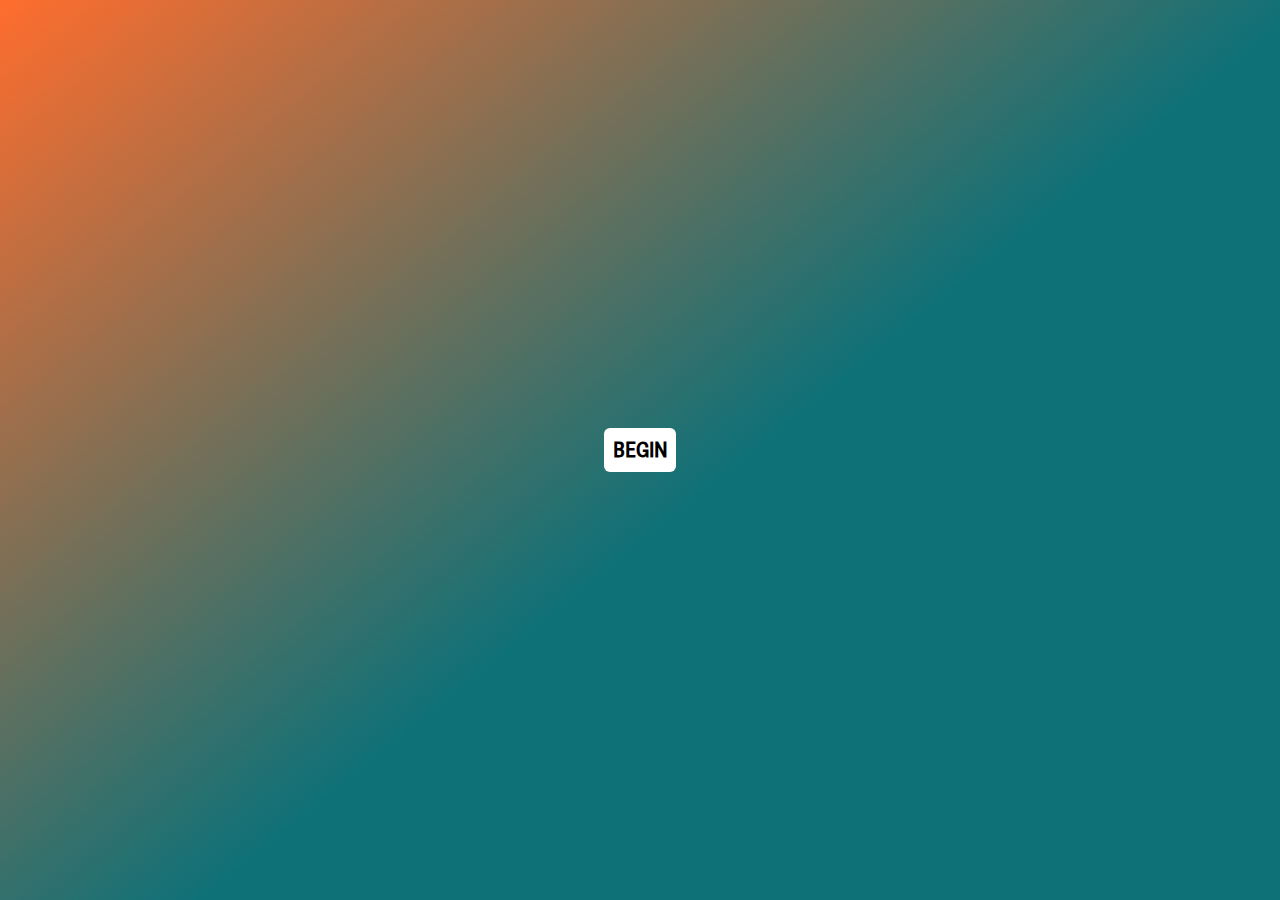
==== computer.html @ d5e4077e "new charisma" ====
<!DOCTYPE html>
<html data-init="no-js">
<head>
<meta charset="UTF-8" />
<title>Pickles - National Archives - Computer</title>
<meta name="viewport" content="width=device-width,initial-scale=1" />
<!--

SugarCube (v2.36.1): A free (gratis and libre) story format.

Copyright © 2013–2021 Thomas Michael Edwards <thomasmedwards@gmail.com>.
All rights reserved.

Redistribution and use in source and binary forms, with or without
modification, are permitted provided that the following conditions are met:

1. Redistributions of source code must retain the above copyright notice, this
   list of conditions and the following disclaimer.
2. Redistributions in binary form must reproduce the above copyright notice,
   this list of conditions and the following disclaimer in the documentation
   and/or other materials provided with the distribution.

THIS SOFTWARE IS PROVIDED BY THE COPYRIGHT HOLDERS AND CONTRIBUTORS "AS IS" AND
ANY EXPRESS OR IMPLIED WARRANTIES, INCLUDING, BUT NOT LIMITED TO, THE IMPLIED
WARRANTIES OF MERCHANTABILITY AND FITNESS FOR A PARTICULAR PURPOSE ARE
DISCLAIMED. IN NO EVENT SHALL THE COPYRIGHT OWNER OR CONTRIBUTORS BE LIABLE FOR
ANY DIRECT, INDIRECT, INCIDENTAL, SPECIAL, EXEMPLARY, OR CONSEQUENTIAL DAMAGES
(INCLUDING, BUT NOT LIMITED TO, PROCUREMENT OF SUBSTITUTE GOODS OR SERVICES;
LOSS OF USE, DATA, OR PROFITS; OR BUSINESS INTERRUPTION) HOWEVER CAUSED AND
ON ANY THEORY OF LIABILITY, WHETHER IN CONTRACT, STRICT LIABILITY, OR TORT
(INCLUDING NEGLIGENCE OR OTHERWISE) ARISING IN ANY WAY OUT OF THE USE OF THIS
SOFTWARE, EVEN IF ADVISED OF THE POSSIBILITY OF SUCH DAMAGE.

-->
<script id="script-libraries" type="text/javascript">
if(document.head&&document.addEventListener&&document.querySelector&&Object.create&&Object.freeze&&JSON){document.documentElement.setAttribute("data-init", "loading");
/*! @source http://purl.eligrey.com/github/classList.js/blob/1.2.20171210/classList.js */
"document"in self&&("classList"in document.createElement("_")&&(!document.createElementNS||"classList"in document.createElementNS("http://www.w3.org/2000/svg","g"))||!function(t){"use strict";if("Element"in t){var e="classList",n="prototype",i=t.Element[n],s=Object,r=String[n].trim||function(){return this.replace(/^\s+|\s+$/g,"")},o=Array[n].indexOf||function(t){for(var e=0,n=this.length;n>e;e++)if(e in this&&this[e]===t)return e;return-1},c=function(t,e){this.name=t,this.code=DOMException[t],this.message=e},a=function(t,e){if(""===e)throw new c("SYNTAX_ERR","The token must not be empty.");if(/\s/.test(e))throw new c("INVALID_CHARACTER_ERR","The token must not contain space characters.");return o.call(t,e)},l=function(t){for(var e=r.call(t.getAttribute("class")||""),n=e?e.split(/\s+/):[],i=0,s=n.length;s>i;i++)this.push(n[i]);this._updateClassName=function(){t.setAttribute("class",this.toString())}},u=l[n]=[],h=function(){return new l(this)};if(c[n]=Error[n],u.item=function(t){return this[t]||null},u.contains=function(t){return~a(this,t+"")},u.add=function(){var t,e=arguments,n=0,i=e.length,s=!1;do t=e[n]+"",~a(this,t)||(this.push(t),s=!0);while(++n<i);s&&this._updateClassName()},u.remove=function(){var t,e,n=arguments,i=0,s=n.length,r=!1;do for(t=n[i]+"",e=a(this,t);~e;)this.splice(e,1),r=!0,e=a(this,t);while(++i<s);r&&this._updateClassName()},u.toggle=function(t,e){var n=this.contains(t),i=n?e!==!0&&"remove":e!==!1&&"add";return i&&this[i](t),e===!0||e===!1?e:!n},u.replace=function(t,e){var n=a(t+"");~n&&(this.splice(n,1,e),this._updateClassName())},u.toString=function(){return this.join(" ")},s.defineProperty){var f={get:h,enumerable:!0,configurable:!0};try{s.defineProperty(i,e,f)}catch(p){void 0!==p.number&&-2146823252!==p.number||(f.enumerable=!1,s.defineProperty(i,e,f))}}else s[n].__defineGetter__&&i.__defineGetter__(e,h)}}(self),function(){"use strict";var t=document.createElement("_");if(t.classList.add("c1","c2"),!t.classList.contains("c2")){var e=function(t){var e=DOMTokenList.prototype[t];DOMTokenList.prototype[t]=function(t){var n,i=arguments.length;for(n=0;i>n;n++)t=arguments[n],e.call(this,t)}};e("add"),e("remove")}if(t.classList.toggle("c3",!1),t.classList.contains("c3")){var n=DOMTokenList.prototype.toggle;DOMTokenList.prototype.toggle=function(t,e){return 1 in arguments&&!this.contains(t)==!e?e:n.call(this,t)}}"replace"in document.createElement("_").classList||(DOMTokenList.prototype.replace=function(t,e){var n=this.toString().split(" "),i=n.indexOf(t+"");~i&&(n=n.slice(i),this.remove.apply(this,n),this.add(e),this.add.apply(this,n.slice(1)))}),t=null}());
/*!
 * https://github.com/es-shims/es5-shim
 * @license es5-shim Copyright 2009-2020 by contributors, MIT License
 * see https://github.com/es-shims/es5-shim/blob/v4.5.14/LICENSE
 */
(function(t,r){"use strict";if(typeof define==="function"&&define.amd){define(r)}else if(typeof exports==="object"){module.exports=r()}else{t.returnExports=r()}})(this,function(){var t=Array;var r=t.prototype;var e=Object;var n=e.prototype;var i=Function;var a=i.prototype;var o=String;var f=o.prototype;var u=Number;var l=u.prototype;var s=r.slice;var c=r.splice;var v=r.push;var h=r.unshift;var p=r.concat;var y=r.join;var d=a.call;var g=a.apply;var w=Math.max;var b=Math.min;var T=n.toString;var m=typeof Symbol==="function"&&typeof Symbol.toStringTag==="symbol";var D;var S=Function.prototype.toString,x=/^\s*class /,O=function isES6ClassFn(t){try{var r=S.call(t);var e=r.replace(/\/\/.*\n/g,"");var n=e.replace(/\/\*[.\s\S]*\*\//g,"");var i=n.replace(/\n/gm," ").replace(/ {2}/g," ");return x.test(i)}catch(a){return false}},E=function tryFunctionObject(t){try{if(O(t)){return false}S.call(t);return true}catch(r){return false}},j="[object Function]",I="[object GeneratorFunction]",D=function isCallable(t){if(!t){return false}if(typeof t!=="function"&&typeof t!=="object"){return false}if(m){return E(t)}if(O(t)){return false}var r=T.call(t);return r===j||r===I};var M;var U=RegExp.prototype.exec,$=function tryRegexExec(t){try{U.call(t);return true}catch(r){return false}},F="[object RegExp]";M=function isRegex(t){if(typeof t!=="object"){return false}return m?$(t):T.call(t)===F};var N;var C=String.prototype.valueOf,k=function tryStringObject(t){try{C.call(t);return true}catch(r){return false}},A="[object String]";N=function isString(t){if(typeof t==="string"){return true}if(typeof t!=="object"){return false}return m?k(t):T.call(t)===A};var R=e.defineProperty&&function(){try{var t={};e.defineProperty(t,"x",{enumerable:false,value:t});for(var r in t){return false}return t.x===t}catch(n){return false}}();var P=function(t){var r;if(R){r=function(t,r,n,i){if(!i&&r in t){return}e.defineProperty(t,r,{configurable:true,enumerable:false,writable:true,value:n})}}else{r=function(t,r,e,n){if(!n&&r in t){return}t[r]=e}}return function defineProperties(e,n,i){for(var a in n){if(t.call(n,a)){r(e,a,n[a],i)}}}}(n.hasOwnProperty);var J=function isPrimitive(t){var r=typeof t;return t===null||r!=="object"&&r!=="function"};var Y=u.isNaN||function isActualNaN(t){return t!==t};var z={ToInteger:function ToInteger(t){var r=+t;if(Y(r)){r=0}else if(r!==0&&r!==1/0&&r!==-(1/0)){r=(r>0||-1)*Math.floor(Math.abs(r))}return r},ToPrimitive:function ToPrimitive(t){var r,e,n;if(J(t)){return t}e=t.valueOf;if(D(e)){r=e.call(t);if(J(r)){return r}}n=t.toString;if(D(n)){r=n.call(t);if(J(r)){return r}}throw new TypeError},ToObject:function(t){if(t==null){throw new TypeError("can't convert "+t+" to object")}return e(t)},ToUint32:function ToUint32(t){return t>>>0}};var Z=function Empty(){};P(a,{bind:function bind(t){var r=this;if(!D(r)){throw new TypeError("Function.prototype.bind called on incompatible "+r)}var n=s.call(arguments,1);var a;var o=function(){if(this instanceof a){var i=g.call(r,this,p.call(n,s.call(arguments)));if(e(i)===i){return i}return this}else{return g.call(r,t,p.call(n,s.call(arguments)))}};var f=w(0,r.length-n.length);var u=[];for(var l=0;l<f;l++){v.call(u,"$"+l)}a=i("binder","return function ("+y.call(u,",")+"){ return binder.apply(this, arguments); }")(o);if(r.prototype){Z.prototype=r.prototype;a.prototype=new Z;Z.prototype=null}return a}});var G=d.bind(n.hasOwnProperty);var H=d.bind(n.toString);var W=d.bind(s);var B=g.bind(s);if(typeof document==="object"&&document&&document.documentElement){try{W(document.documentElement.childNodes)}catch(X){var L=W;var q=B;W=function arraySliceIE(t){var r=[];var e=t.length;while(e-- >0){r[e]=t[e]}return q(r,L(arguments,1))};B=function arraySliceApplyIE(t,r){return q(W(t),r)}}}var K=d.bind(f.slice);var Q=d.bind(f.split);var V=d.bind(f.indexOf);var _=d.bind(v);var tt=d.bind(n.propertyIsEnumerable);var rt=d.bind(r.sort);var et=t.isArray||function isArray(t){return H(t)==="[object Array]"};var nt=[].unshift(0)!==1;P(r,{unshift:function(){h.apply(this,arguments);return this.length}},nt);P(t,{isArray:et});var it=e("a");var at=it[0]!=="a"||!(0 in it);var ot=function properlyBoxed(t){var r=true;var e=true;var n=false;if(t){try{t.call("foo",function(t,e,n){if(typeof n!=="object"){r=false}});t.call([1],function(){"use strict";e=typeof this==="string"},"x")}catch(i){n=true}}return!!t&&!n&&r&&e};P(r,{forEach:function forEach(t){var r=z.ToObject(this);var e=at&&N(this)?Q(this,""):r;var n=-1;var i=z.ToUint32(e.length);var a;if(arguments.length>1){a=arguments[1]}if(!D(t)){throw new TypeError("Array.prototype.forEach callback must be a function")}while(++n<i){if(n in e){if(typeof a==="undefined"){t(e[n],n,r)}else{t.call(a,e[n],n,r)}}}}},!ot(r.forEach));P(r,{map:function map(r){var e=z.ToObject(this);var n=at&&N(this)?Q(this,""):e;var i=z.ToUint32(n.length);var a=t(i);var o;if(arguments.length>1){o=arguments[1]}if(!D(r)){throw new TypeError("Array.prototype.map callback must be a function")}for(var f=0;f<i;f++){if(f in n){if(typeof o==="undefined"){a[f]=r(n[f],f,e)}else{a[f]=r.call(o,n[f],f,e)}}}return a}},!ot(r.map));P(r,{filter:function filter(t){var r=z.ToObject(this);var e=at&&N(this)?Q(this,""):r;var n=z.ToUint32(e.length);var i=[];var a;var o;if(arguments.length>1){o=arguments[1]}if(!D(t)){throw new TypeError("Array.prototype.filter callback must be a function")}for(var f=0;f<n;f++){if(f in e){a=e[f];if(typeof o==="undefined"?t(a,f,r):t.call(o,a,f,r)){_(i,a)}}}return i}},!ot(r.filter));P(r,{every:function every(t){var r=z.ToObject(this);var e=at&&N(this)?Q(this,""):r;var n=z.ToUint32(e.length);var i;if(arguments.length>1){i=arguments[1]}if(!D(t)){throw new TypeError("Array.prototype.every callback must be a function")}for(var a=0;a<n;a++){if(a in e&&!(typeof i==="undefined"?t(e[a],a,r):t.call(i,e[a],a,r))){return false}}return true}},!ot(r.every));P(r,{some:function some(t){var r=z.ToObject(this);var e=at&&N(this)?Q(this,""):r;var n=z.ToUint32(e.length);var i;if(arguments.length>1){i=arguments[1]}if(!D(t)){throw new TypeError("Array.prototype.some callback must be a function")}for(var a=0;a<n;a++){if(a in e&&(typeof i==="undefined"?t(e[a],a,r):t.call(i,e[a],a,r))){return true}}return false}},!ot(r.some));var ft=false;if(r.reduce){ft=typeof r.reduce.call("es5",function(t,r,e,n){return n})==="object"}P(r,{reduce:function reduce(t){var r=z.ToObject(this);var e=at&&N(this)?Q(this,""):r;var n=z.ToUint32(e.length);if(!D(t)){throw new TypeError("Array.prototype.reduce callback must be a function")}if(n===0&&arguments.length===1){throw new TypeError("reduce of empty array with no initial value")}var i=0;var a;if(arguments.length>=2){a=arguments[1]}else{do{if(i in e){a=e[i++];break}if(++i>=n){throw new TypeError("reduce of empty array with no initial value")}}while(true)}for(;i<n;i++){if(i in e){a=t(a,e[i],i,r)}}return a}},!ft);var ut=false;if(r.reduceRight){ut=typeof r.reduceRight.call("es5",function(t,r,e,n){return n})==="object"}P(r,{reduceRight:function reduceRight(t){var r=z.ToObject(this);var e=at&&N(this)?Q(this,""):r;var n=z.ToUint32(e.length);if(!D(t)){throw new TypeError("Array.prototype.reduceRight callback must be a function")}if(n===0&&arguments.length===1){throw new TypeError("reduceRight of empty array with no initial value")}var i;var a=n-1;if(arguments.length>=2){i=arguments[1]}else{do{if(a in e){i=e[a--];break}if(--a<0){throw new TypeError("reduceRight of empty array with no initial value")}}while(true)}if(a<0){return i}do{if(a in e){i=t(i,e[a],a,r)}}while(a--);return i}},!ut);var lt=r.indexOf&&[0,1].indexOf(1,2)!==-1;P(r,{indexOf:function indexOf(t){var r=at&&N(this)?Q(this,""):z.ToObject(this);var e=z.ToUint32(r.length);if(e===0){return-1}var n=0;if(arguments.length>1){n=z.ToInteger(arguments[1])}n=n>=0?n:w(0,e+n);for(;n<e;n++){if(n in r&&r[n]===t){return n}}return-1}},lt);var st=r.lastIndexOf&&[0,1].lastIndexOf(0,-3)!==-1;P(r,{lastIndexOf:function lastIndexOf(t){var r=at&&N(this)?Q(this,""):z.ToObject(this);var e=z.ToUint32(r.length);if(e===0){return-1}var n=e-1;if(arguments.length>1){n=b(n,z.ToInteger(arguments[1]))}n=n>=0?n:e-Math.abs(n);for(;n>=0;n--){if(n in r&&t===r[n]){return n}}return-1}},st);var ct=function(){var t=[1,2];var r=t.splice();return t.length===2&&et(r)&&r.length===0}();P(r,{splice:function splice(t,r){if(arguments.length===0){return[]}else{return c.apply(this,arguments)}}},!ct);var vt=function(){var t={};r.splice.call(t,0,0,1);return t.length===1}();P(r,{splice:function splice(t,r){if(arguments.length===0){return[]}var e=arguments;this.length=w(z.ToInteger(this.length),0);if(arguments.length>0&&typeof r!=="number"){e=W(arguments);if(e.length<2){_(e,this.length-t)}else{e[1]=z.ToInteger(r)}}return c.apply(this,e)}},!vt);var ht=function(){var r=new t(1e5);r[8]="x";r.splice(1,1);return r.indexOf("x")===7}();var pt=function(){var t=256;var r=[];r[t]="a";r.splice(t+1,0,"b");return r[t]==="a"}();P(r,{splice:function splice(t,r){var e=z.ToObject(this);var n=[];var i=z.ToUint32(e.length);var a=z.ToInteger(t);var f=a<0?w(i+a,0):b(a,i);var u=arguments.length===0?0:arguments.length===1?i-f:b(w(z.ToInteger(r),0),i-f);var l=0;var s;while(l<u){s=o(f+l);if(G(e,s)){n[l]=e[s]}l+=1}var c=W(arguments,2);var v=c.length;var h;if(v<u){l=f;var p=i-u;while(l<p){s=o(l+u);h=o(l+v);if(G(e,s)){e[h]=e[s]}else{delete e[h]}l+=1}l=i;var y=i-u+v;while(l>y){delete e[l-1];l-=1}}else if(v>u){l=i-u;while(l>f){s=o(l+u-1);h=o(l+v-1);if(G(e,s)){e[h]=e[s]}else{delete e[h]}l-=1}}l=f;for(var d=0;d<c.length;++d){e[l]=c[d];l+=1}e.length=i-u+v;return n}},!ht||!pt);var yt=r.join;var dt;try{dt=Array.prototype.join.call("123",",")!=="1,2,3"}catch(X){dt=true}if(dt){P(r,{join:function join(t){var r=typeof t==="undefined"?",":t;return yt.call(N(this)?Q(this,""):this,r)}},dt)}var gt=[1,2].join(undefined)!=="1,2";if(gt){P(r,{join:function join(t){var r=typeof t==="undefined"?",":t;return yt.call(this,r)}},gt)}var wt=function push(t){var r=z.ToObject(this);var e=z.ToUint32(r.length);var n=0;while(n<arguments.length){r[e+n]=arguments[n];n+=1}r.length=e+n;return e+n};var bt=function(){var t={};var r=Array.prototype.push.call(t,undefined);return r!==1||t.length!==1||typeof t[0]!=="undefined"||!G(t,0)}();P(r,{push:function push(t){if(et(this)){return v.apply(this,arguments)}return wt.apply(this,arguments)}},bt);var Tt=function(){var t=[];var r=t.push(undefined);return r!==1||t.length!==1||typeof t[0]!=="undefined"||!G(t,0)}();P(r,{push:wt},Tt);P(r,{slice:function(t,r){var e=N(this)?Q(this,""):this;return B(e,arguments)}},at);var mt=function(){try{[1,2].sort(null)}catch(t){try{[1,2].sort({})}catch(r){return false}}return true}();var Dt=function(){try{[1,2].sort(/a/);return false}catch(t){}return true}();var St=function(){try{[1,2].sort(undefined);return true}catch(t){}return false}();P(r,{sort:function sort(t){if(typeof t==="undefined"){return rt(this)}if(!D(t)){throw new TypeError("Array.prototype.sort callback must be a function")}return rt(this,t)}},mt||!St||!Dt);var xt=!tt({toString:null},"toString");var Ot=tt(function(){},"prototype");var Et=!G("x","0");var jt=function(t){var r=t.constructor;return r&&r.prototype===t};var It={$applicationCache:true,$console:true,$external:true,$frame:true,$frameElement:true,$frames:true,$innerHeight:true,$innerWidth:true,$onmozfullscreenchange:true,$onmozfullscreenerror:true,$outerHeight:true,$outerWidth:true,$pageXOffset:true,$pageYOffset:true,$parent:true,$scrollLeft:true,$scrollTop:true,$scrollX:true,$scrollY:true,$self:true,$webkitIndexedDB:true,$webkitStorageInfo:true,$window:true,$width:true,$height:true,$top:true,$localStorage:true};var Mt=function(){if(typeof window==="undefined"){return false}for(var t in window){try{if(!It["$"+t]&&G(window,t)&&window[t]!==null&&typeof window[t]==="object"){jt(window[t])}}catch(r){return true}}return false}();var Ut=function(t){if(typeof window==="undefined"||!Mt){return jt(t)}try{return jt(t)}catch(r){return false}};var $t=["toString","toLocaleString","valueOf","hasOwnProperty","isPrototypeOf","propertyIsEnumerable","constructor"];var Ft=$t.length;var Nt=function isArguments(t){return H(t)==="[object Arguments]"};var Ct=function isArguments(t){return t!==null&&typeof t==="object"&&typeof t.length==="number"&&t.length>=0&&!et(t)&&D(t.callee)};var kt=Nt(arguments)?Nt:Ct;P(e,{keys:function keys(t){var r=D(t);var e=kt(t);var n=t!==null&&typeof t==="object";var i=n&&N(t);if(!n&&!r&&!e){throw new TypeError("Object.keys called on a non-object")}var a=[];var f=Ot&&r;if(i&&Et||e){for(var u=0;u<t.length;++u){_(a,o(u))}}if(!e){for(var l in t){if(!(f&&l==="prototype")&&G(t,l)){_(a,o(l))}}}if(xt){var s=Ut(t);for(var c=0;c<Ft;c++){var v=$t[c];if(!(s&&v==="constructor")&&G(t,v)){_(a,v)}}}return a}});var At=e.keys&&function(){return e.keys(arguments).length===2}(1,2);var Rt=e.keys&&function(){var t=e.keys(arguments);return arguments.length!==1||t.length!==1||t[0]!==1}(1);var Pt=e.keys;P(e,{keys:function keys(t){if(kt(t)){return Pt(W(t))}else{return Pt(t)}}},!At||Rt);var Jt=new Date(-0xc782b5b342b24).getUTCMonth()!==0;var Yt=new Date(-0x55d318d56a724);var zt=new Date(14496624e5);var Zt=Yt.toUTCString()!=="Mon, 01 Jan -45875 11:59:59 GMT";var Gt;var Ht;var Wt=Yt.getTimezoneOffset();if(Wt<-720){Gt=Yt.toDateString()!=="Tue Jan 02 -45875";Ht=!/^Thu Dec 10 2015 \d\d:\d\d:\d\d GMT[-+]\d\d\d\d(?: |$)/.test(String(zt))}else{Gt=Yt.toDateString()!=="Mon Jan 01 -45875";Ht=!/^Wed Dec 09 2015 \d\d:\d\d:\d\d GMT[-+]\d\d\d\d(?: |$)/.test(String(zt))}var Bt=d.bind(Date.prototype.getFullYear);var Xt=d.bind(Date.prototype.getMonth);var Lt=d.bind(Date.prototype.getDate);var qt=d.bind(Date.prototype.getUTCFullYear);var Kt=d.bind(Date.prototype.getUTCMonth);var Qt=d.bind(Date.prototype.getUTCDate);var Vt=d.bind(Date.prototype.getUTCDay);var _t=d.bind(Date.prototype.getUTCHours);var tr=d.bind(Date.prototype.getUTCMinutes);var rr=d.bind(Date.prototype.getUTCSeconds);var er=d.bind(Date.prototype.getUTCMilliseconds);var nr=["Sun","Mon","Tue","Wed","Thu","Fri","Sat"];var ir=["Jan","Feb","Mar","Apr","May","Jun","Jul","Aug","Sep","Oct","Nov","Dec"];var ar=function daysInMonth(t,r){return Lt(new Date(r,t,0))};P(Date.prototype,{getFullYear:function getFullYear(){if(!this||!(this instanceof Date)){throw new TypeError("this is not a Date object.")}var t=Bt(this);if(t<0&&Xt(this)>11){return t+1}return t},getMonth:function getMonth(){if(!this||!(this instanceof Date)){throw new TypeError("this is not a Date object.")}var t=Bt(this);var r=Xt(this);if(t<0&&r>11){return 0}return r},getDate:function getDate(){if(!this||!(this instanceof Date)){throw new TypeError("this is not a Date object.")}var t=Bt(this);var r=Xt(this);var e=Lt(this);if(t<0&&r>11){if(r===12){return e}var n=ar(0,t+1);return n-e+1}return e},getUTCFullYear:function getUTCFullYear(){if(!this||!(this instanceof Date)){throw new TypeError("this is not a Date object.")}var t=qt(this);if(t<0&&Kt(this)>11){return t+1}return t},getUTCMonth:function getUTCMonth(){if(!this||!(this instanceof Date)){throw new TypeError("this is not a Date object.")}var t=qt(this);var r=Kt(this);if(t<0&&r>11){return 0}return r},getUTCDate:function getUTCDate(){if(!this||!(this instanceof Date)){throw new TypeError("this is not a Date object.")}var t=qt(this);var r=Kt(this);var e=Qt(this);if(t<0&&r>11){if(r===12){return e}var n=ar(0,t+1);return n-e+1}return e}},Jt);P(Date.prototype,{toUTCString:function toUTCString(){if(!this||!(this instanceof Date)){throw new TypeError("this is not a Date object.")}var t=Vt(this);var r=Qt(this);var e=Kt(this);var n=qt(this);var i=_t(this);var a=tr(this);var o=rr(this);return nr[t]+", "+(r<10?"0"+r:r)+" "+ir[e]+" "+n+" "+(i<10?"0"+i:i)+":"+(a<10?"0"+a:a)+":"+(o<10?"0"+o:o)+" GMT"}},Jt||Zt);P(Date.prototype,{toDateString:function toDateString(){if(!this||!(this instanceof Date)){throw new TypeError("this is not a Date object.")}var t=this.getDay();var r=this.getDate();var e=this.getMonth();var n=this.getFullYear();return nr[t]+" "+ir[e]+" "+(r<10?"0"+r:r)+" "+n}},Jt||Gt);if(Jt||Ht){Date.prototype.toString=function toString(){if(!this||!(this instanceof Date)){throw new TypeError("this is not a Date object.")}var t=this.getDay();var r=this.getDate();var e=this.getMonth();var n=this.getFullYear();var i=this.getHours();var a=this.getMinutes();var o=this.getSeconds();var f=this.getTimezoneOffset();var u=Math.floor(Math.abs(f)/60);var l=Math.floor(Math.abs(f)%60);return nr[t]+" "+ir[e]+" "+(r<10?"0"+r:r)+" "+n+" "+(i<10?"0"+i:i)+":"+(a<10?"0"+a:a)+":"+(o<10?"0"+o:o)+" GMT"+(f>0?"-":"+")+(u<10?"0"+u:u)+(l<10?"0"+l:l)};if(R){e.defineProperty(Date.prototype,"toString",{configurable:true,enumerable:false,writable:true})}}var or=-621987552e5;var fr="-000001";var ur=Date.prototype.toISOString&&new Date(or).toISOString().indexOf(fr)===-1;var lr=Date.prototype.toISOString&&new Date(-1).toISOString()!=="1969-12-31T23:59:59.999Z";var sr=d.bind(Date.prototype.getTime);P(Date.prototype,{toISOString:function toISOString(){if(!isFinite(this)||!isFinite(sr(this))){throw new RangeError("Date.prototype.toISOString called on non-finite value.")}var t=qt(this);var r=Kt(this);t+=Math.floor(r/12);r=(r%12+12)%12;var e=[r+1,Qt(this),_t(this),tr(this),rr(this)];t=(t<0?"-":t>9999?"+":"")+K("00000"+Math.abs(t),0<=t&&t<=9999?-4:-6);for(var n=0;n<e.length;++n){e[n]=K("00"+e[n],-2)}return t+"-"+W(e,0,2).join("-")+"T"+W(e,2).join(":")+"."+K("000"+er(this),-3)+"Z"}},ur||lr);var cr=function(){try{return Date.prototype.toJSON&&new Date(NaN).toJSON()===null&&new Date(or).toJSON().indexOf(fr)!==-1&&Date.prototype.toJSON.call({toISOString:function(){return true}})}catch(t){return false}}();if(!cr){Date.prototype.toJSON=function toJSON(t){var r=e(this);var n=z.ToPrimitive(r);if(typeof n==="number"&&!isFinite(n)){return null}var i=r.toISOString;if(!D(i)){throw new TypeError("toISOString property is not callable")}return i.call(r)}}var vr=Date.parse("+033658-09-27T01:46:40.000Z")===1e15;var hr=!isNaN(Date.parse("2012-04-04T24:00:00.500Z"))||!isNaN(Date.parse("2012-11-31T23:59:59.000Z"))||!isNaN(Date.parse("2012-12-31T23:59:60.000Z"));var pr=isNaN(Date.parse("2000-01-01T00:00:00.000Z"));if(pr||hr||!vr){var yr=Math.pow(2,31)-1;var dr=Y(new Date(1970,0,1,0,0,0,yr+1).getTime());Date=function(t){var r=function Date(e,n,i,a,f,u,l){var s=arguments.length;var c;if(this instanceof t){var v=u;var h=l;if(dr&&s>=7&&l>yr){var p=Math.floor(l/yr)*yr;var y=Math.floor(p/1e3);v+=y;h-=y*1e3}c=s===1&&o(e)===e?new t(r.parse(e)):s>=7?new t(e,n,i,a,f,v,h):s>=6?new t(e,n,i,a,f,v):s>=5?new t(e,n,i,a,f):s>=4?new t(e,n,i,a):s>=3?new t(e,n,i):s>=2?new t(e,n):s>=1?new t(e instanceof t?+e:e):new t}else{c=t.apply(this,arguments)}if(!J(c)){P(c,{constructor:r},true)}return c};var e=new RegExp("^"+"(\\d{4}|[+-]\\d{6})"+"(?:-(\\d{2})"+"(?:-(\\d{2})"+"(?:"+"T(\\d{2})"+":(\\d{2})"+"(?:"+":(\\d{2})"+"(?:(\\.\\d{1,}))?"+")?"+"("+"Z|"+"(?:"+"([-+])"+"(\\d{2})"+":(\\d{2})"+")"+")?)?)?)?"+"$");var n=[0,31,59,90,120,151,181,212,243,273,304,334,365];var i=function dayFromMonth(t,r){var e=r>1?1:0;return n[r]+Math.floor((t-1969+e)/4)-Math.floor((t-1901+e)/100)+Math.floor((t-1601+e)/400)+365*(t-1970)};var a=function toUTC(r){var e=0;var n=r;if(dr&&n>yr){var i=Math.floor(n/yr)*yr;var a=Math.floor(i/1e3);e+=a;n-=a*1e3}return u(new t(1970,0,1,0,0,e,n))};for(var f in t){if(G(t,f)){r[f]=t[f]}}P(r,{now:t.now,UTC:t.UTC},true);r.prototype=t.prototype;P(r.prototype,{constructor:r},true);var l=function parse(r){var n=e.exec(r);if(n){var o=u(n[1]),f=u(n[2]||1)-1,l=u(n[3]||1)-1,s=u(n[4]||0),c=u(n[5]||0),v=u(n[6]||0),h=Math.floor(u(n[7]||0)*1e3),p=Boolean(n[4]&&!n[8]),y=n[9]==="-"?1:-1,d=u(n[10]||0),g=u(n[11]||0),w;var b=c>0||v>0||h>0;if(s<(b?24:25)&&c<60&&v<60&&h<1e3&&f>-1&&f<12&&d<24&&g<60&&l>-1&&l<i(o,f+1)-i(o,f)){w=((i(o,f)+l)*24+s+d*y)*60;w=((w+c+g*y)*60+v)*1e3+h;if(p){w=a(w)}if(-864e13<=w&&w<=864e13){return w}}return NaN}return t.parse.apply(this,arguments)};P(r,{parse:l});return r}(Date)}if(!Date.now){Date.now=function now(){return(new Date).getTime()}}var gr=l.toFixed&&(8e-5.toFixed(3)!=="0.000"||.9.toFixed(0)!=="1"||1.255.toFixed(2)!=="1.25"||(1000000000000000128).toFixed(0)!=="1000000000000000128");var wr={base:1e7,size:6,data:[0,0,0,0,0,0],multiply:function multiply(t,r){var e=-1;var n=r;while(++e<wr.size){n+=t*wr.data[e];wr.data[e]=n%wr.base;n=Math.floor(n/wr.base)}},divide:function divide(t){var r=wr.size;var e=0;while(--r>=0){e+=wr.data[r];wr.data[r]=Math.floor(e/t);e=e%t*wr.base}},numToString:function numToString(){var t=wr.size;var r="";while(--t>=0){if(r!==""||t===0||wr.data[t]!==0){var e=o(wr.data[t]);if(r===""){r=e}else{r+=K("0000000",0,7-e.length)+e}}}return r},pow:function pow(t,r,e){return r===0?e:r%2===1?pow(t,r-1,e*t):pow(t*t,r/2,e)},log:function log(t){var r=0;var e=t;while(e>=4096){r+=12;e/=4096}while(e>=2){r+=1;e/=2}return r}};var br=function toFixed(t){var r,e,n,i,a,f,l,s;r=u(t);r=Y(r)?0:Math.floor(r);if(r<0||r>20){throw new RangeError("Number.toFixed called with invalid number of decimals")}e=u(this);if(Y(e)){return"NaN"}if(e<=-1e21||e>=1e21){return o(e)}n="";if(e<0){n="-";e=-e}i="0";if(e>1e-21){a=wr.log(e*wr.pow(2,69,1))-69;f=a<0?e*wr.pow(2,-a,1):e/wr.pow(2,a,1);f*=4503599627370496;a=52-a;if(a>0){wr.multiply(0,f);l=r;while(l>=7){wr.multiply(1e7,0);l-=7}wr.multiply(wr.pow(10,l,1),0);l=a-1;while(l>=23){wr.divide(1<<23);l-=23}wr.divide(1<<l);wr.multiply(1,1);wr.divide(2);i=wr.numToString()}else{wr.multiply(0,f);wr.multiply(1<<-a,0);i=wr.numToString()+K("0.00000000000000000000",2,2+r)}}if(r>0){s=i.length;if(s<=r){i=n+K("0.0000000000000000000",0,r-s+2)+i}else{i=n+K(i,0,s-r)+"."+K(i,s-r)}}else{i=n+i}return i};P(l,{toFixed:br},gr);var Tr=function(){try{return 1..toPrecision(undefined)==="1"}catch(t){return true}}();var mr=l.toPrecision;P(l,{toPrecision:function toPrecision(t){return typeof t==="undefined"?mr.call(this):mr.call(this,t)}},Tr);if("ab".split(/(?:ab)*/).length!==2||".".split(/(.?)(.?)/).length!==4||"tesst".split(/(s)*/)[1]==="t"||"test".split(/(?:)/,-1).length!==4||"".split(/.?/).length||".".split(/()()/).length>1){(function(){var t=typeof/()??/.exec("")[1]==="undefined";var r=Math.pow(2,32)-1;f.split=function(e,n){var i=String(this);if(typeof e==="undefined"&&n===0){return[]}if(!M(e)){return Q(this,e,n)}var a=[];var o=(e.ignoreCase?"i":"")+(e.multiline?"m":"")+(e.unicode?"u":"")+(e.sticky?"y":""),f=0,u,l,s,c;var h=new RegExp(e.source,o+"g");if(!t){u=new RegExp("^"+h.source+"$(?!\\s)",o)}var p=typeof n==="undefined"?r:z.ToUint32(n);l=h.exec(i);while(l){s=l.index+l[0].length;if(s>f){_(a,K(i,f,l.index));if(!t&&l.length>1){l[0].replace(u,function(){for(var t=1;t<arguments.length-2;t++){if(typeof arguments[t]==="undefined"){l[t]=void 0}}})}if(l.length>1&&l.index<i.length){v.apply(a,W(l,1))}c=l[0].length;f=s;if(a.length>=p){break}}if(h.lastIndex===l.index){h.lastIndex++}l=h.exec(i)}if(f===i.length){if(c||!h.test("")){_(a,"")}}else{_(a,K(i,f))}return a.length>p?W(a,0,p):a}})()}else if("0".split(void 0,0).length){f.split=function split(t,r){if(typeof t==="undefined"&&r===0){return[]}return Q(this,t,r)}}var Dr=f.replace;var Sr=function(){var t=[];"x".replace(/x(.)?/g,function(r,e){_(t,e)});return t.length===1&&typeof t[0]==="undefined"}();if(!Sr){f.replace=function replace(t,r){var e=D(r);var n=M(t)&&/\)[*?]/.test(t.source);if(!e||!n){return Dr.call(this,t,r)}else{var i=function(e){var n=arguments.length;var i=t.lastIndex;t.lastIndex=0;var a=t.exec(e)||[];t.lastIndex=i;_(a,arguments[n-2],arguments[n-1]);return r.apply(this,a)};return Dr.call(this,t,i)}}}var xr=f.substr;var Or="".substr&&"0b".substr(-1)!=="b";P(f,{substr:function substr(t,r){var e=t;if(t<0){e=w(this.length+t,0)}return xr.call(this,e,r)}},Or);var Er="\t\n\x0B\f\r \xa0\u1680\u2000\u2001\u2002\u2003"+"\u2004\u2005\u2006\u2007\u2008\u2009\u200a\u202f\u205f\u3000\u2028"+"\u2029\ufeff";var jr="\u200b";var Ir="["+Er+"]";var Mr=new RegExp("^"+Ir+Ir+"*");var Ur=new RegExp(Ir+Ir+"*$");var $r=f.trim&&(Er.trim()||!jr.trim());P(f,{trim:function trim(){if(typeof this==="undefined"||this===null){throw new TypeError("can't convert "+this+" to object")}return o(this).replace(Mr,"").replace(Ur,"")}},$r);var Fr=d.bind(String.prototype.trim);var Nr=f.lastIndexOf&&"abc\u3042\u3044".lastIndexOf("\u3042\u3044",2)!==-1;P(f,{lastIndexOf:function lastIndexOf(t){if(typeof this==="undefined"||this===null){throw new TypeError("can't convert "+this+" to object")}var r=o(this);var e=o(t);var n=arguments.length>1?u(arguments[1]):NaN;var i=Y(n)?Infinity:z.ToInteger(n);var a=b(w(i,0),r.length);var f=e.length;var l=a+f;while(l>0){l=w(0,l-f);var s=V(K(r,l,a+f),e);if(s!==-1){return l+s}}return-1}},Nr);var Cr=f.lastIndexOf;P(f,{lastIndexOf:function lastIndexOf(t){return Cr.apply(this,arguments)}},f.lastIndexOf.length!==1);if(parseInt(Er+"08")!==8||parseInt(Er+"0x16")!==22){parseInt=function(t){var r=/^[-+]?0[xX]/;return function parseInt(e,n){if(typeof e==="symbol"){""+e}var i=Fr(String(e));var a=u(n)||(r.test(i)?16:10);return t(i,a)}}(parseInt)}if(1/parseFloat("-0")!==-Infinity){parseFloat=function(t){return function parseFloat(r){var e=Fr(String(r));var n=t(e);return n===0&&K(e,0,1)==="-"?-0:n}}(parseFloat)}if(String(new RangeError("test"))!=="RangeError: test"){var kr=function toString(){if(typeof this==="undefined"||this===null){throw new TypeError("can't convert "+this+" to object")}var t=this.name;if(typeof t==="undefined"){t="Error"}else if(typeof t!=="string"){t=o(t)}var r=this.message;if(typeof r==="undefined"){r=""}else if(typeof r!=="string"){r=o(r)}if(!t){return r}if(!r){return t}return t+": "+r};Error.prototype.toString=kr}if(R){var Ar=function(t,r){if(tt(t,r)){var e=Object.getOwnPropertyDescriptor(t,r);if(e.configurable){e.enumerable=false;Object.defineProperty(t,r,e)}}};Ar(Error.prototype,"message");if(Error.prototype.message!==""){Error.prototype.message=""}Ar(Error.prototype,"name")}if(String(/a/gim)!=="/a/gim"){var Rr=function toString(){var t="/"+this.source+"/";if(this.global){t+="g"}if(this.ignoreCase){t+="i"}if(this.multiline){t+="m"}return t};RegExp.prototype.toString=Rr}});
/*!
 * https://github.com/paulmillr/es6-shim
 * @license es6-shim Copyright 2013-2016 by Paul Miller (http://paulmillr.com)
 *   and contributors,  MIT License
 * es6-shim: v0.35.4
 * see https://github.com/paulmillr/es6-shim/blob/0.35.4/LICENSE
 * Details and documentation:
 * https://github.com/paulmillr/es6-shim/
 */
(function(e,t){if(typeof define==="function"&&define.amd){define(t)}else if(typeof exports==="object"){module.exports=t()}else{e.returnExports=t()}})(this,function(){"use strict";var e=Function.call.bind(Function.apply);var t=Function.call.bind(Function.call);var r=Array.isArray;var n=Object.keys;var o=function notThunker(t){return function notThunk(){return!e(t,this,arguments)}};var i=function(e){try{e();return false}catch(t){return true}};var a=function valueOrFalseIfThrows(e){try{return e()}catch(t){return false}};var u=o(i);var f=function(){return!i(function(){return Object.defineProperty({},"x",{get:function(){}})})};var s=!!Object.defineProperty&&f();var c=function foo(){}.name==="foo";var l=Function.call.bind(Array.prototype.forEach);var p=Function.call.bind(Array.prototype.reduce);var v=Function.call.bind(Array.prototype.filter);var y=Function.call.bind(Array.prototype.some);var h=function(e,t,r,n){if(!n&&t in e){return}if(s){Object.defineProperty(e,t,{configurable:true,enumerable:false,writable:true,value:r})}else{e[t]=r}};var b=function(e,t,r){l(n(t),function(n){var o=t[n];h(e,n,o,!!r)})};var g=Function.call.bind(Object.prototype.toString);var d=typeof/abc/==="function"?function IsCallableSlow(e){return typeof e==="function"&&g(e)==="[object Function]"}:function IsCallableFast(e){return typeof e==="function"};var m={getter:function(e,t,r){if(!s){throw new TypeError("getters require true ES5 support")}Object.defineProperty(e,t,{configurable:true,enumerable:false,get:r})},proxy:function(e,t,r){if(!s){throw new TypeError("getters require true ES5 support")}var n=Object.getOwnPropertyDescriptor(e,t);Object.defineProperty(r,t,{configurable:n.configurable,enumerable:n.enumerable,get:function getKey(){return e[t]},set:function setKey(r){e[t]=r}})},redefine:function(e,t,r){if(s){var n=Object.getOwnPropertyDescriptor(e,t);n.value=r;Object.defineProperty(e,t,n)}else{e[t]=r}},defineByDescriptor:function(e,t,r){if(s){Object.defineProperty(e,t,r)}else if("value"in r){e[t]=r.value}},preserveToString:function(e,t){if(t&&d(t.toString)){h(e,"toString",t.toString.bind(t),true)}}};var O=Object.create||function(e,t){var r=function Prototype(){};r.prototype=e;var o=new r;if(typeof t!=="undefined"){n(t).forEach(function(e){m.defineByDescriptor(o,e,t[e])})}return o};var w=function(e,t){if(!Object.setPrototypeOf){return false}return a(function(){var r=function Subclass(t){var r=new e(t);Object.setPrototypeOf(r,Subclass.prototype);return r};Object.setPrototypeOf(r,e);r.prototype=O(e.prototype,{constructor:{value:r}});return t(r)})};var j=function(){if(typeof self!=="undefined"){return self}if(typeof window!=="undefined"){return window}if(typeof global!=="undefined"){return global}throw new Error("unable to locate global object")};var S=j();var T=S.isFinite;var I=Function.call.bind(String.prototype.indexOf);var E=Function.apply.bind(Array.prototype.indexOf);var P=Function.call.bind(Array.prototype.concat);var C=Function.call.bind(String.prototype.slice);var M=Function.call.bind(Array.prototype.push);var x=Function.apply.bind(Array.prototype.push);var N=Function.call.bind(Array.prototype.shift);var A=Math.max;var R=Math.min;var _=Math.floor;var k=Math.abs;var L=Math.exp;var F=Math.log;var D=Math.sqrt;var z=Function.call.bind(Object.prototype.hasOwnProperty);var q;var W=function(){};var G=S.Map;var H=G&&G.prototype["delete"];var V=G&&G.prototype.get;var B=G&&G.prototype.has;var U=G&&G.prototype.set;var $=S.Symbol||{};var J=$.species||"@@species";var X=Number.isNaN||function isNaN(e){return e!==e};var K=Number.isFinite||function isFinite(e){return typeof e==="number"&&T(e)};var Z=d(Math.sign)?Math.sign:function sign(e){var t=Number(e);if(t===0){return t}if(X(t)){return t}return t<0?-1:1};var Y=function log1p(e){var t=Number(e);if(t<-1||X(t)){return NaN}if(t===0||t===Infinity){return t}if(t===-1){return-Infinity}return 1+t-1===0?t:t*(F(1+t)/(1+t-1))};var Q=function isArguments(e){return g(e)==="[object Arguments]"};var ee=function isArguments(e){return e!==null&&typeof e==="object"&&typeof e.length==="number"&&e.length>=0&&g(e)!=="[object Array]"&&g(e.callee)==="[object Function]"};var te=Q(arguments)?Q:ee;var re={primitive:function(e){return e===null||typeof e!=="function"&&typeof e!=="object"},string:function(e){return g(e)==="[object String]"},regex:function(e){return g(e)==="[object RegExp]"},symbol:function(e){return typeof S.Symbol==="function"&&typeof e==="symbol"}};var ne=function overrideNative(e,t,r){var n=e[t];h(e,t,r,true);m.preserveToString(e[t],n)};var oe=typeof $==="function"&&typeof $["for"]==="function"&&re.symbol($());var ie=re.symbol($.iterator)?$.iterator:"_es6-shim iterator_";if(S.Set&&typeof(new S.Set)["@@iterator"]==="function"){ie="@@iterator"}if(!S.Reflect){h(S,"Reflect",{},true)}var ae=S.Reflect;var ue=String;var fe=typeof document==="undefined"||!document?null:document.all;var se=fe==null?function isNullOrUndefined(e){return e==null}:function isNullOrUndefinedAndNotDocumentAll(e){return e==null&&e!==fe};var ce={Call:function Call(t,r){var n=arguments.length>2?arguments[2]:[];if(!ce.IsCallable(t)){throw new TypeError(t+" is not a function")}return e(t,r,n)},RequireObjectCoercible:function(e,t){if(se(e)){throw new TypeError(t||"Cannot call method on "+e)}return e},TypeIsObject:function(e){if(e===void 0||e===null||e===true||e===false){return false}return typeof e==="function"||typeof e==="object"||e===fe},ToObject:function(e,t){return Object(ce.RequireObjectCoercible(e,t))},IsCallable:d,IsConstructor:function(e){return ce.IsCallable(e)},ToInt32:function(e){return ce.ToNumber(e)>>0},ToUint32:function(e){return ce.ToNumber(e)>>>0},ToNumber:function(e){if(g(e)==="[object Symbol]"){throw new TypeError("Cannot convert a Symbol value to a number")}return+e},ToInteger:function(e){var t=ce.ToNumber(e);if(X(t)){return 0}if(t===0||!K(t)){return t}return(t>0?1:-1)*_(k(t))},ToLength:function(e){var t=ce.ToInteger(e);if(t<=0){return 0}if(t>Number.MAX_SAFE_INTEGER){return Number.MAX_SAFE_INTEGER}return t},SameValue:function(e,t){if(e===t){if(e===0){return 1/e===1/t}return true}return X(e)&&X(t)},SameValueZero:function(e,t){return e===t||X(e)&&X(t)},IsIterable:function(e){return ce.TypeIsObject(e)&&(typeof e[ie]!=="undefined"||te(e))},GetIterator:function(e){if(te(e)){return new q(e,"value")}var t=ce.GetMethod(e,ie);if(!ce.IsCallable(t)){throw new TypeError("value is not an iterable")}var r=ce.Call(t,e);if(!ce.TypeIsObject(r)){throw new TypeError("bad iterator")}return r},GetMethod:function(e,t){var r=ce.ToObject(e)[t];if(se(r)){return void 0}if(!ce.IsCallable(r)){throw new TypeError("Method not callable: "+t)}return r},IteratorComplete:function(e){return!!e.done},IteratorClose:function(e,t){var r=ce.GetMethod(e,"return");if(r===void 0){return}var n,o;try{n=ce.Call(r,e)}catch(i){o=i}if(t){return}if(o){throw o}if(!ce.TypeIsObject(n)){throw new TypeError("Iterator's return method returned a non-object.")}},IteratorNext:function(e){var t=arguments.length>1?e.next(arguments[1]):e.next();if(!ce.TypeIsObject(t)){throw new TypeError("bad iterator")}return t},IteratorStep:function(e){var t=ce.IteratorNext(e);var r=ce.IteratorComplete(t);return r?false:t},Construct:function(e,t,r,n){var o=typeof r==="undefined"?e:r;if(!n&&ae.construct){return ae.construct(e,t,o)}var i=o.prototype;if(!ce.TypeIsObject(i)){i=Object.prototype}var a=O(i);var u=ce.Call(e,a,t);return ce.TypeIsObject(u)?u:a},SpeciesConstructor:function(e,t){var r=e.constructor;if(r===void 0){return t}if(!ce.TypeIsObject(r)){throw new TypeError("Bad constructor")}var n=r[J];if(se(n)){return t}if(!ce.IsConstructor(n)){throw new TypeError("Bad @@species")}return n},CreateHTML:function(e,t,r,n){var o=ce.ToString(e);var i="<"+t;if(r!==""){var a=ce.ToString(n);var u=a.replace(/"/g,"&quot;");i+=" "+r+'="'+u+'"'}var f=i+">";var s=f+o;return s+"</"+t+">"},IsRegExp:function IsRegExp(e){if(!ce.TypeIsObject(e)){return false}var t=e[$.match];if(typeof t!=="undefined"){return!!t}return re.regex(e)},ToString:function ToString(e){return ue(e)}};if(s&&oe){var le=function defineWellKnownSymbol(e){if(re.symbol($[e])){return $[e]}var t=$["for"]("Symbol."+e);Object.defineProperty($,e,{configurable:false,enumerable:false,writable:false,value:t});return t};if(!re.symbol($.search)){var pe=le("search");var ve=String.prototype.search;h(RegExp.prototype,pe,function search(e){return ce.Call(ve,e,[this])});var ye=function search(e){var t=ce.RequireObjectCoercible(this);if(!se(e)){var r=ce.GetMethod(e,pe);if(typeof r!=="undefined"){return ce.Call(r,e,[t])}}return ce.Call(ve,t,[ce.ToString(e)])};ne(String.prototype,"search",ye)}if(!re.symbol($.replace)){var he=le("replace");var be=String.prototype.replace;h(RegExp.prototype,he,function replace(e,t){return ce.Call(be,e,[this,t])});var ge=function replace(e,t){var r=ce.RequireObjectCoercible(this);if(!se(e)){var n=ce.GetMethod(e,he);if(typeof n!=="undefined"){return ce.Call(n,e,[r,t])}}return ce.Call(be,r,[ce.ToString(e),t])};ne(String.prototype,"replace",ge)}if(!re.symbol($.split)){var de=le("split");var me=String.prototype.split;h(RegExp.prototype,de,function split(e,t){return ce.Call(me,e,[this,t])});var Oe=function split(e,t){var r=ce.RequireObjectCoercible(this);if(!se(e)){var n=ce.GetMethod(e,de);if(typeof n!=="undefined"){return ce.Call(n,e,[r,t])}}return ce.Call(me,r,[ce.ToString(e),t])};ne(String.prototype,"split",Oe)}var we=re.symbol($.match);var je=we&&function(){var e={};e[$.match]=function(){return 42};return"a".match(e)!==42}();if(!we||je){var Se=le("match");var Te=String.prototype.match;h(RegExp.prototype,Se,function match(e){return ce.Call(Te,e,[this])});var Ie=function match(e){var t=ce.RequireObjectCoercible(this);if(!se(e)){var r=ce.GetMethod(e,Se);if(typeof r!=="undefined"){return ce.Call(r,e,[t])}}return ce.Call(Te,t,[ce.ToString(e)])};ne(String.prototype,"match",Ie)}}var Ee=function wrapConstructor(e,t,r){m.preserveToString(t,e);if(Object.setPrototypeOf){Object.setPrototypeOf(e,t)}if(s){l(Object.getOwnPropertyNames(e),function(n){if(n in W||r[n]){return}m.proxy(e,n,t)})}else{l(Object.keys(e),function(n){if(n in W||r[n]){return}t[n]=e[n]})}t.prototype=e.prototype;m.redefine(e.prototype,"constructor",t)};var Pe=function(){return this};var Ce=function(e){if(s&&!z(e,J)){m.getter(e,J,Pe)}};var Me=function(e,t){var r=t||function iterator(){return this};h(e,ie,r);if(!e[ie]&&re.symbol(ie)){e[ie]=r}};var xe=function createDataProperty(e,t,r){if(s){Object.defineProperty(e,t,{configurable:true,enumerable:true,writable:true,value:r})}else{e[t]=r}};var Ne=function createDataPropertyOrThrow(e,t,r){xe(e,t,r);if(!ce.SameValue(e[t],r)){throw new TypeError("property is nonconfigurable")}};var Ae=function(e,t,r,n){if(!ce.TypeIsObject(e)){throw new TypeError("Constructor requires `new`: "+t.name)}var o=t.prototype;if(!ce.TypeIsObject(o)){o=r}var i=O(o);for(var a in n){if(z(n,a)){var u=n[a];h(i,a,u,true)}}return i};if(String.fromCodePoint&&String.fromCodePoint.length!==1){var Re=String.fromCodePoint;ne(String,"fromCodePoint",function fromCodePoint(e){return ce.Call(Re,this,arguments)})}var _e={fromCodePoint:function fromCodePoint(e){var t=[];var r;for(var n=0,o=arguments.length;n<o;n++){r=Number(arguments[n]);if(!ce.SameValue(r,ce.ToInteger(r))||r<0||r>1114111){throw new RangeError("Invalid code point "+r)}if(r<65536){M(t,String.fromCharCode(r))}else{r-=65536;M(t,String.fromCharCode((r>>10)+55296));M(t,String.fromCharCode(r%1024+56320))}}return t.join("")},raw:function raw(e){var t=ce.ToObject(e,"bad callSite");var r=ce.ToObject(t.raw,"bad raw value");var n=r.length;var o=ce.ToLength(n);if(o<=0){return""}var i=[];var a=0;var u,f,s,c;while(a<o){u=ce.ToString(a);s=ce.ToString(r[u]);M(i,s);if(a+1>=o){break}f=a+1<arguments.length?arguments[a+1]:"";c=ce.ToString(f);M(i,c);a+=1}return i.join("")}};if(String.raw&&String.raw({raw:{0:"x",1:"y",length:2}})!=="xy"){ne(String,"raw",_e.raw)}b(String,_e);var ke=function repeat(e,t){if(t<1){return""}if(t%2){return repeat(e,t-1)+e}var r=repeat(e,t/2);return r+r};var Le=Infinity;var Fe={repeat:function repeat(e){var t=ce.ToString(ce.RequireObjectCoercible(this));var r=ce.ToInteger(e);if(r<0||r>=Le){throw new RangeError("repeat count must be less than infinity and not overflow maximum string size")}return ke(t,r)},startsWith:function startsWith(e){var t=ce.ToString(ce.RequireObjectCoercible(this));if(ce.IsRegExp(e)){throw new TypeError('Cannot call method "startsWith" with a regex')}var r=ce.ToString(e);var n;if(arguments.length>1){n=arguments[1]}var o=A(ce.ToInteger(n),0);return C(t,o,o+r.length)===r},endsWith:function endsWith(e){var t=ce.ToString(ce.RequireObjectCoercible(this));if(ce.IsRegExp(e)){throw new TypeError('Cannot call method "endsWith" with a regex')}var r=ce.ToString(e);var n=t.length;var o;if(arguments.length>1){o=arguments[1]}var i=typeof o==="undefined"?n:ce.ToInteger(o);var a=R(A(i,0),n);return C(t,a-r.length,a)===r},includes:function includes(e){if(ce.IsRegExp(e)){throw new TypeError('"includes" does not accept a RegExp')}var t=ce.ToString(e);var r;if(arguments.length>1){r=arguments[1]}return I(this,t,r)!==-1},codePointAt:function codePointAt(e){var t=ce.ToString(ce.RequireObjectCoercible(this));var r=ce.ToInteger(e);var n=t.length;if(r>=0&&r<n){var o=t.charCodeAt(r);var i=r+1===n;if(o<55296||o>56319||i){return o}var a=t.charCodeAt(r+1);if(a<56320||a>57343){return o}return(o-55296)*1024+(a-56320)+65536}}};if(String.prototype.includes&&"a".includes("a",Infinity)!==false){ne(String.prototype,"includes",Fe.includes)}if(String.prototype.startsWith&&String.prototype.endsWith){var De=i(function(){return"/a/".startsWith(/a/)});var ze=a(function(){return"abc".startsWith("a",Infinity)===false});if(!De||!ze){ne(String.prototype,"startsWith",Fe.startsWith);ne(String.prototype,"endsWith",Fe.endsWith)}}if(oe){var qe=a(function(){var e=/a/;e[$.match]=false;return"/a/".startsWith(e)});if(!qe){ne(String.prototype,"startsWith",Fe.startsWith)}var We=a(function(){var e=/a/;e[$.match]=false;return"/a/".endsWith(e)});if(!We){ne(String.prototype,"endsWith",Fe.endsWith)}var Ge=a(function(){var e=/a/;e[$.match]=false;return"/a/".includes(e)});if(!Ge){ne(String.prototype,"includes",Fe.includes)}}b(String.prototype,Fe);var He=["\t\n\x0B\f\r \xa0\u1680\u180e\u2000\u2001\u2002\u2003","\u2004\u2005\u2006\u2007\u2008\u2009\u200a\u202f\u205f\u3000\u2028","\u2029\ufeff"].join("");var Ve=new RegExp("(^["+He+"]+)|(["+He+"]+$)","g");var Be=function trim(){return ce.ToString(ce.RequireObjectCoercible(this)).replace(Ve,"")};var Ue=["\x85","\u200b","\ufffe"].join("");var $e=new RegExp("["+Ue+"]","g");var Je=/^[-+]0x[0-9a-f]+$/i;var Xe=Ue.trim().length!==Ue.length;h(String.prototype,"trim",Be,Xe);var Ke=function(e){return{value:e,done:arguments.length===0}};var Ze=function(e){ce.RequireObjectCoercible(e);this._s=ce.ToString(e);this._i=0};Ze.prototype.next=function(){var e=this._s;var t=this._i;if(typeof e==="undefined"||t>=e.length){this._s=void 0;return Ke()}var r=e.charCodeAt(t);var n,o;if(r<55296||r>56319||t+1===e.length){o=1}else{n=e.charCodeAt(t+1);o=n<56320||n>57343?1:2}this._i=t+o;return Ke(e.substr(t,o))};Me(Ze.prototype);Me(String.prototype,function(){return new Ze(this)});var Ye={from:function from(e){var r=this;var n;if(arguments.length>1){n=arguments[1]}var o,i;if(typeof n==="undefined"){o=false}else{if(!ce.IsCallable(n)){throw new TypeError("Array.from: when provided, the second argument must be a function")}if(arguments.length>2){i=arguments[2]}o=true}var a=typeof(te(e)||ce.GetMethod(e,ie))!=="undefined";var u,f,s;if(a){f=ce.IsConstructor(r)?Object(new r):[];var c=ce.GetIterator(e);var l,p;s=0;while(true){l=ce.IteratorStep(c);if(l===false){break}p=l.value;try{if(o){p=typeof i==="undefined"?n(p,s):t(n,i,p,s)}f[s]=p}catch(v){ce.IteratorClose(c,true);throw v}s+=1}u=s}else{var y=ce.ToObject(e);u=ce.ToLength(y.length);f=ce.IsConstructor(r)?Object(new r(u)):new Array(u);var h;for(s=0;s<u;++s){h=y[s];if(o){h=typeof i==="undefined"?n(h,s):t(n,i,h,s)}Ne(f,s,h)}}f.length=u;return f},of:function of(){var e=arguments.length;var t=this;var n=r(t)||!ce.IsCallable(t)?new Array(e):ce.Construct(t,[e]);for(var o=0;o<e;++o){Ne(n,o,arguments[o])}n.length=e;return n}};b(Array,Ye);Ce(Array);q=function(e,t){this.i=0;this.array=e;this.kind=t};b(q.prototype,{next:function(){var e=this.i;var t=this.array;if(!(this instanceof q)){throw new TypeError("Not an ArrayIterator")}if(typeof t!=="undefined"){var r=ce.ToLength(t.length);for(;e<r;e++){var n=this.kind;var o;if(n==="key"){o=e}else if(n==="value"){o=t[e]}else if(n==="entry"){o=[e,t[e]]}this.i=e+1;return Ke(o)}}this.array=void 0;return Ke()}});Me(q.prototype);var Qe=Array.of===Ye.of||function(){var e=function Foo(e){this.length=e};e.prototype=[];var t=Array.of.apply(e,[1,2]);return t instanceof e&&t.length===2}();if(!Qe){ne(Array,"of",Ye.of)}var et={copyWithin:function copyWithin(e,t){var r=ce.ToObject(this);var n=ce.ToLength(r.length);var o=ce.ToInteger(e);var i=ce.ToInteger(t);var a=o<0?A(n+o,0):R(o,n);var u=i<0?A(n+i,0):R(i,n);var f;if(arguments.length>2){f=arguments[2]}var s=typeof f==="undefined"?n:ce.ToInteger(f);var c=s<0?A(n+s,0):R(s,n);var l=R(c-u,n-a);var p=1;if(u<a&&a<u+l){p=-1;u+=l-1;a+=l-1}while(l>0){if(u in r){r[a]=r[u]}else{delete r[a]}u+=p;a+=p;l-=1}return r},fill:function fill(e){var t;if(arguments.length>1){t=arguments[1]}var r;if(arguments.length>2){r=arguments[2]}var n=ce.ToObject(this);var o=ce.ToLength(n.length);t=ce.ToInteger(typeof t==="undefined"?0:t);r=ce.ToInteger(typeof r==="undefined"?o:r);var i=t<0?A(o+t,0):R(t,o);var a=r<0?o+r:r;for(var u=i;u<o&&u<a;++u){n[u]=e}return n},find:function find(e){var r=ce.ToObject(this);var n=ce.ToLength(r.length);if(!ce.IsCallable(e)){throw new TypeError("Array#find: predicate must be a function")}var o=arguments.length>1?arguments[1]:null;for(var i=0,a;i<n;i++){a=r[i];if(o){if(t(e,o,a,i,r)){return a}}else if(e(a,i,r)){return a}}},findIndex:function findIndex(e){var r=ce.ToObject(this);var n=ce.ToLength(r.length);if(!ce.IsCallable(e)){throw new TypeError("Array#findIndex: predicate must be a function")}var o=arguments.length>1?arguments[1]:null;for(var i=0;i<n;i++){if(o){if(t(e,o,r[i],i,r)){return i}}else if(e(r[i],i,r)){return i}}return-1},keys:function keys(){return new q(this,"key")},values:function values(){return new q(this,"value")},entries:function entries(){return new q(this,"entry")}};if(Array.prototype.keys&&!ce.IsCallable([1].keys().next)){delete Array.prototype.keys}if(Array.prototype.entries&&!ce.IsCallable([1].entries().next)){delete Array.prototype.entries}if(Array.prototype.keys&&Array.prototype.entries&&!Array.prototype.values&&Array.prototype[ie]){b(Array.prototype,{values:Array.prototype[ie]});if(re.symbol($.unscopables)){Array.prototype[$.unscopables].values=true}}if(c&&Array.prototype.values&&Array.prototype.values.name!=="values"){var tt=Array.prototype.values;ne(Array.prototype,"values",function values(){return ce.Call(tt,this,arguments)});h(Array.prototype,ie,Array.prototype.values,true)}b(Array.prototype,et);if(1/[true].indexOf(true,-0)<0){h(Array.prototype,"indexOf",function indexOf(e){var t=E(this,arguments);if(t===0&&1/t<0){return 0}return t},true)}Me(Array.prototype,function(){return this.values()});if(Object.getPrototypeOf){Me(Object.getPrototypeOf([].values()))}var rt=function(){return a(function(){return Array.from({length:-1}).length===0})}();var nt=function(){var e=Array.from([0].entries());return e.length===1&&r(e[0])&&e[0][0]===0&&e[0][1]===0}();if(!rt||!nt){ne(Array,"from",Ye.from)}var ot=function(){return a(function(){return Array.from([0],void 0)})}();if(!ot){var it=Array.from;ne(Array,"from",function from(e){if(arguments.length>1&&typeof arguments[1]!=="undefined"){return ce.Call(it,this,arguments)}else{return t(it,this,e)}})}var at=-(Math.pow(2,32)-1);var ut=function(e,r){var n={length:at};n[r?(n.length>>>0)-1:0]=true;return a(function(){t(e,n,function(){throw new RangeError("should not reach here")},[]);return true})};if(!ut(Array.prototype.forEach)){var ft=Array.prototype.forEach;ne(Array.prototype,"forEach",function forEach(e){return ce.Call(ft,this.length>=0?this:[],arguments)},true)}if(!ut(Array.prototype.map)){var st=Array.prototype.map;ne(Array.prototype,"map",function map(e){return ce.Call(st,this.length>=0?this:[],arguments)},true)}if(!ut(Array.prototype.filter)){var ct=Array.prototype.filter;ne(Array.prototype,"filter",function filter(e){return ce.Call(ct,this.length>=0?this:[],arguments)},true)}if(!ut(Array.prototype.some)){var lt=Array.prototype.some;ne(Array.prototype,"some",function some(e){return ce.Call(lt,this.length>=0?this:[],arguments)},true)}if(!ut(Array.prototype.every)){var pt=Array.prototype.every;ne(Array.prototype,"every",function every(e){return ce.Call(pt,this.length>=0?this:[],arguments)},true)}if(!ut(Array.prototype.reduce)){var vt=Array.prototype.reduce;ne(Array.prototype,"reduce",function reduce(e){return ce.Call(vt,this.length>=0?this:[],arguments)},true)}if(!ut(Array.prototype.reduceRight,true)){var yt=Array.prototype.reduceRight;ne(Array.prototype,"reduceRight",function reduceRight(e){return ce.Call(yt,this.length>=0?this:[],arguments)},true)}var ht=Number("0o10")!==8;var bt=Number("0b10")!==2;var gt=y(Ue,function(e){return Number(e+0+e)===0});if(ht||bt||gt){var dt=Number;var mt=/^0b[01]+$/i;var Ot=/^0o[0-7]+$/i;var wt=mt.test.bind(mt);var jt=Ot.test.bind(Ot);var St=function(e){var t;if(typeof e.valueOf==="function"){t=e.valueOf();if(re.primitive(t)){return t}}if(typeof e.toString==="function"){t=e.toString();if(re.primitive(t)){return t}}throw new TypeError("No default value")};var Tt=$e.test.bind($e);var It=Je.test.bind(Je);var Et=function(){var e=function Number(t){var r;if(arguments.length>0){r=re.primitive(t)?t:St(t,"number")}else{r=0}if(typeof r==="string"){r=ce.Call(Be,r);if(wt(r)){r=parseInt(C(r,2),2)}else if(jt(r)){r=parseInt(C(r,2),8)}else if(Tt(r)||It(r)){r=NaN}}var n=this;var o=a(function(){dt.prototype.valueOf.call(n);return true});if(n instanceof e&&!o){return new dt(r)}return dt(r)};return e}();Ee(dt,Et,{});b(Et,{NaN:dt.NaN,MAX_VALUE:dt.MAX_VALUE,MIN_VALUE:dt.MIN_VALUE,NEGATIVE_INFINITY:dt.NEGATIVE_INFINITY,POSITIVE_INFINITY:dt.POSITIVE_INFINITY});Number=Et;m.redefine(S,"Number",Et)}var Pt=Math.pow(2,53)-1;b(Number,{MAX_SAFE_INTEGER:Pt,MIN_SAFE_INTEGER:-Pt,EPSILON:2.220446049250313e-16,parseInt:S.parseInt,parseFloat:S.parseFloat,isFinite:K,isInteger:function isInteger(e){return K(e)&&ce.ToInteger(e)===e},isSafeInteger:function isSafeInteger(e){return Number.isInteger(e)&&k(e)<=Number.MAX_SAFE_INTEGER},isNaN:X});h(Number,"parseInt",S.parseInt,Number.parseInt!==S.parseInt);if([,1].find(function(){return true})===1){ne(Array.prototype,"find",et.find)}if([,1].findIndex(function(){return true})!==0){ne(Array.prototype,"findIndex",et.findIndex)}var Ct=Function.bind.call(Function.bind,Object.prototype.propertyIsEnumerable);var Mt=function ensureEnumerable(e,t){if(s&&Ct(e,t)){Object.defineProperty(e,t,{enumerable:false})}};var xt=function sliceArgs(){var e=Number(this);var t=arguments.length;var r=t-e;var n=new Array(r<0?0:r);for(var o=e;o<t;++o){n[o-e]=arguments[o]}return n};var Nt=function assignTo(e){return function assignToSource(t,r){t[r]=e[r];return t}};var At=function(e,t){var r=n(Object(t));var o;if(ce.IsCallable(Object.getOwnPropertySymbols)){o=v(Object.getOwnPropertySymbols(Object(t)),Ct(t))}return p(P(r,o||[]),Nt(t),e)};var Rt={assign:function(e,t){var r=ce.ToObject(e,"Cannot convert undefined or null to object");return p(ce.Call(xt,1,arguments),At,r)},is:function is(e,t){return ce.SameValue(e,t)}};var _t=Object.assign&&Object.preventExtensions&&function(){var e=Object.preventExtensions({1:2});try{Object.assign(e,"xy")}catch(t){return e[1]==="y"}}();if(_t){ne(Object,"assign",Rt.assign)}b(Object,Rt);if(s){var kt={setPrototypeOf:function(e,r){var n;var o=function(e,t){if(!ce.TypeIsObject(e)){throw new TypeError("cannot set prototype on a non-object")}if(!(t===null||ce.TypeIsObject(t))){throw new TypeError("can only set prototype to an object or null"+t)}};var i=function(e,r){o(e,r);t(n,e,r);return e};try{n=e.getOwnPropertyDescriptor(e.prototype,r).set;t(n,{},null)}catch(a){if(e.prototype!=={}[r]){return}n=function(e){this[r]=e};i.polyfill=i(i({},null),e.prototype)instanceof e}return i}(Object,"__proto__")};b(Object,kt)}if(Object.setPrototypeOf&&Object.getPrototypeOf&&Object.getPrototypeOf(Object.setPrototypeOf({},null))!==null&&Object.getPrototypeOf(Object.create(null))===null){(function(){var e=Object.create(null);var t=Object.getPrototypeOf;var r=Object.setPrototypeOf;Object.getPrototypeOf=function(r){var n=t(r);return n===e?null:n};Object.setPrototypeOf=function(t,n){var o=n===null?e:n;return r(t,o)};Object.setPrototypeOf.polyfill=false})()}var Lt=!i(function(){return Object.keys("foo")});if(!Lt){var Ft=Object.keys;ne(Object,"keys",function keys(e){return Ft(ce.ToObject(e))});n=Object.keys}var Dt=i(function(){return Object.keys(/a/g)});if(Dt){var zt=Object.keys;ne(Object,"keys",function keys(e){if(re.regex(e)){var t=[];for(var r in e){if(z(e,r)){M(t,r)}}return t}return zt(e)});n=Object.keys}if(Object.getOwnPropertyNames){var qt=!i(function(){return Object.getOwnPropertyNames("foo")});if(!qt){var Wt=typeof window==="object"?Object.getOwnPropertyNames(window):[];var Gt=Object.getOwnPropertyNames;ne(Object,"getOwnPropertyNames",function getOwnPropertyNames(e){var t=ce.ToObject(e);if(g(t)==="[object Window]"){try{return Gt(t)}catch(r){return P([],Wt)}}return Gt(t)})}}if(Object.getOwnPropertyDescriptor){var Ht=!i(function(){return Object.getOwnPropertyDescriptor("foo","bar")});if(!Ht){var Vt=Object.getOwnPropertyDescriptor;ne(Object,"getOwnPropertyDescriptor",function getOwnPropertyDescriptor(e,t){return Vt(ce.ToObject(e),t)})}}if(Object.seal){var Bt=!i(function(){return Object.seal("foo")});if(!Bt){var Ut=Object.seal;ne(Object,"seal",function seal(e){if(!ce.TypeIsObject(e)){return e}return Ut(e)})}}if(Object.isSealed){var $t=!i(function(){return Object.isSealed("foo")});if(!$t){var Jt=Object.isSealed;ne(Object,"isSealed",function isSealed(e){if(!ce.TypeIsObject(e)){return true}return Jt(e)})}}if(Object.freeze){var Xt=!i(function(){return Object.freeze("foo")});if(!Xt){var Kt=Object.freeze;ne(Object,"freeze",function freeze(e){if(!ce.TypeIsObject(e)){return e}return Kt(e)})}}if(Object.isFrozen){var Zt=!i(function(){return Object.isFrozen("foo")});if(!Zt){var Yt=Object.isFrozen;ne(Object,"isFrozen",function isFrozen(e){if(!ce.TypeIsObject(e)){return true}return Yt(e)})}}if(Object.preventExtensions){var Qt=!i(function(){return Object.preventExtensions("foo")});if(!Qt){var er=Object.preventExtensions;ne(Object,"preventExtensions",function preventExtensions(e){if(!ce.TypeIsObject(e)){return e}return er(e)})}}if(Object.isExtensible){var tr=!i(function(){return Object.isExtensible("foo")});if(!tr){var rr=Object.isExtensible;ne(Object,"isExtensible",function isExtensible(e){if(!ce.TypeIsObject(e)){return false}return rr(e)})}}if(Object.getPrototypeOf){var nr=!i(function(){return Object.getPrototypeOf("foo")});if(!nr){var or=Object.getPrototypeOf;ne(Object,"getPrototypeOf",function getPrototypeOf(e){return or(ce.ToObject(e))})}}var ir=s&&function(){var e=Object.getOwnPropertyDescriptor(RegExp.prototype,"flags");return e&&ce.IsCallable(e.get)}();if(s&&!ir){var ar=function flags(){if(!ce.TypeIsObject(this)){throw new TypeError("Method called on incompatible type: must be an object.")}var e="";if(this.global){e+="g"}if(this.ignoreCase){e+="i"}if(this.multiline){e+="m"}if(this.unicode){e+="u"}if(this.sticky){e+="y"}return e};m.getter(RegExp.prototype,"flags",ar)}var ur=s&&a(function(){return String(new RegExp(/a/g,"i"))==="/a/i"});var fr=oe&&s&&function(){var e=/./;e[$.match]=false;return RegExp(e)===e}();var sr=a(function(){return RegExp.prototype.toString.call({source:"abc"})==="/abc/"});var cr=sr&&a(function(){return RegExp.prototype.toString.call({source:"a",flags:"b"})==="/a/b"});if(!sr||!cr){var lr=RegExp.prototype.toString;h(RegExp.prototype,"toString",function toString(){var e=ce.RequireObjectCoercible(this);if(re.regex(e)){return t(lr,e)}var r=ue(e.source);var n=ue(e.flags);return"/"+r+"/"+n},true);m.preserveToString(RegExp.prototype.toString,lr)}if(s&&(!ur||fr)){var pr=Object.getOwnPropertyDescriptor(RegExp.prototype,"flags").get;var vr=Object.getOwnPropertyDescriptor(RegExp.prototype,"source")||{};var yr=function(){return this.source};var hr=ce.IsCallable(vr.get)?vr.get:yr;var br=RegExp;var gr=function(){return function RegExp(e,t){var r=ce.IsRegExp(e);var n=this instanceof RegExp;if(!n&&r&&typeof t==="undefined"&&e.constructor===RegExp){return e}var o=e;var i=t;if(re.regex(e)){o=ce.Call(hr,e);i=typeof t==="undefined"?ce.Call(pr,e):t;return new RegExp(o,i)}else if(r){o=e.source;i=typeof t==="undefined"?e.flags:t}return new br(e,t)}}();Ee(br,gr,{$input:true});RegExp=gr;m.redefine(S,"RegExp",gr)}if(s){var dr={input:"$_",lastMatch:"$&",lastParen:"$+",leftContext:"$`",rightContext:"$'"};l(n(dr),function(e){if(e in RegExp&&!(dr[e]in RegExp)){m.getter(RegExp,dr[e],function get(){return RegExp[e]})}})}Ce(RegExp);var mr=1/Number.EPSILON;var Or=function roundTiesToEven(e){return e+mr-mr};var wr=Math.pow(2,-23);var jr=Math.pow(2,127)*(2-wr);var Sr=Math.pow(2,-126);var Tr=Math.E;var Ir=Math.LOG2E;var Er=Math.LOG10E;var Pr=Number.prototype.clz;delete Number.prototype.clz;var Cr={acosh:function acosh(e){var t=Number(e);if(X(t)||e<1){return NaN}if(t===1){return 0}if(t===Infinity){return t}var r=1/(t*t);if(t<2){return Y(t-1+D(1-r)*t)}var n=t/2;return Y(n+D(1-r)*n-1)+1/Ir},asinh:function asinh(e){var t=Number(e);if(t===0||!T(t)){return t}var r=k(t);var n=r*r;var o=Z(t);if(r<1){return o*Y(r+n/(D(n+1)+1))}return o*(Y(r/2+D(1+1/n)*r/2-1)+1/Ir)},atanh:function atanh(e){var t=Number(e);if(t===0){return t}if(t===-1){return-Infinity}if(t===1){return Infinity}if(X(t)||t<-1||t>1){return NaN}var r=k(t);return Z(t)*Y(2*r/(1-r))/2},cbrt:function cbrt(e){var t=Number(e);if(t===0){return t}var r=t<0;var n;if(r){t=-t}if(t===Infinity){n=Infinity}else{n=L(F(t)/3);n=(t/(n*n)+2*n)/3}return r?-n:n},clz32:function clz32(e){var t=Number(e);var r=ce.ToUint32(t);if(r===0){return 32}return Pr?ce.Call(Pr,r):31-_(F(r+.5)*Ir)},cosh:function cosh(e){var t=Number(e);if(t===0){return 1}if(X(t)){return NaN}if(!T(t)){return Infinity}var r=L(k(t)-1);return(r+1/(r*Tr*Tr))*(Tr/2)},expm1:function expm1(e){var t=Number(e);if(t===-Infinity){return-1}if(!T(t)||t===0){return t}if(k(t)>.5){return L(t)-1}var r=t;var n=0;var o=1;while(n+r!==n){n+=r;o+=1;r*=t/o}return n},hypot:function hypot(e,t){var r=0;var n=0;for(var o=0;o<arguments.length;++o){var i=k(Number(arguments[o]));if(n<i){r*=n/i*(n/i);r+=1;n=i}else{r+=i>0?i/n*(i/n):i}}return n===Infinity?Infinity:n*D(r)},log2:function log2(e){return F(e)*Ir},log10:function log10(e){return F(e)*Er},log1p:Y,sign:Z,sinh:function sinh(e){var t=Number(e);if(!T(t)||t===0){return t}var r=k(t);if(r<1){var n=Math.expm1(r);return Z(t)*n*(1+1/(n+1))/2}var o=L(r-1);return Z(t)*(o-1/(o*Tr*Tr))*(Tr/2)},tanh:function tanh(e){var t=Number(e);if(X(t)||t===0){return t}if(t>=20){return 1}if(t<=-20){return-1}return(Math.expm1(t)-Math.expm1(-t))/(L(t)+L(-t))},trunc:function trunc(e){var t=Number(e);return t<0?-_(-t):_(t)},imul:function imul(e,t){var r=ce.ToUint32(e);var n=ce.ToUint32(t);var o=r>>>16&65535;var i=r&65535;var a=n>>>16&65535;var u=n&65535;return i*u+(o*u+i*a<<16>>>0)|0},fround:function fround(e){var t=Number(e);if(t===0||t===Infinity||t===-Infinity||X(t)){return t}var r=Z(t);var n=k(t);if(n<Sr){return r*Or(n/Sr/wr)*Sr*wr}var o=(1+wr/Number.EPSILON)*n;var i=o-(o-n);if(i>jr||X(i)){return r*Infinity}return r*i}};var Mr=function withinULPDistance(e,t,r){return k(1-e/t)/Number.EPSILON<(r||8)};b(Math,Cr);h(Math,"sinh",Cr.sinh,Math.sinh(710)===Infinity);h(Math,"cosh",Cr.cosh,Math.cosh(710)===Infinity);h(Math,"log1p",Cr.log1p,Math.log1p(-1e-17)!==-1e-17);h(Math,"asinh",Cr.asinh,Math.asinh(-1e7)!==-Math.asinh(1e7));h(Math,"asinh",Cr.asinh,Math.asinh(1e300)===Infinity);h(Math,"atanh",Cr.atanh,Math.atanh(1e-300)===0);h(Math,"tanh",Cr.tanh,Math.tanh(-2e-17)!==-2e-17);
h(Math,"acosh",Cr.acosh,Math.acosh(Number.MAX_VALUE)===Infinity);h(Math,"acosh",Cr.acosh,!Mr(Math.acosh(1+Number.EPSILON),Math.sqrt(2*Number.EPSILON)));h(Math,"cbrt",Cr.cbrt,!Mr(Math.cbrt(1e-300),1e-100));h(Math,"sinh",Cr.sinh,Math.sinh(-2e-17)!==-2e-17);var xr=Math.expm1(10);h(Math,"expm1",Cr.expm1,xr>22025.465794806718||xr<22025.465794806718);var Nr=Math.round;var Ar=Math.round(.5-Number.EPSILON/4)===0&&Math.round(-.5+Number.EPSILON/3.99)===1;var Rr=mr+1;var _r=2*mr-1;var kr=[Rr,_r].every(function(e){return Math.round(e)===e});h(Math,"round",function round(e){var t=_(e);var r=t===-1?-0:t+1;return e-t<.5?t:r},!Ar||!kr);m.preserveToString(Math.round,Nr);var Lr=Math.imul;if(Math.imul(4294967295,5)!==-5){Math.imul=Cr.imul;m.preserveToString(Math.imul,Lr)}if(Math.imul.length!==2){ne(Math,"imul",function imul(e,t){return ce.Call(Lr,Math,arguments)})}var Fr=function(){var e=S.setTimeout;if(typeof e!=="function"&&typeof e!=="object"){return}ce.IsPromise=function(e){if(!ce.TypeIsObject(e)){return false}if(typeof e._promise==="undefined"){return false}return true};var r=function(e){if(!ce.IsConstructor(e)){throw new TypeError("Bad promise constructor")}var t=this;var r=function(e,r){if(t.resolve!==void 0||t.reject!==void 0){throw new TypeError("Bad Promise implementation!")}t.resolve=e;t.reject=r};t.resolve=void 0;t.reject=void 0;t.promise=new e(r);if(!(ce.IsCallable(t.resolve)&&ce.IsCallable(t.reject))){throw new TypeError("Bad promise constructor")}};var n;if(typeof window!=="undefined"&&ce.IsCallable(window.postMessage)){n=function(){var e=[];var t="zero-timeout-message";var r=function(r){M(e,r);window.postMessage(t,"*")};var n=function(r){if(r.source===window&&r.data===t){r.stopPropagation();if(e.length===0){return}var n=N(e);n()}};window.addEventListener("message",n,true);return r}}var o=function(){var e=S.Promise;var t=e&&e.resolve&&e.resolve();return t&&function(e){return t.then(e)}};var i=ce.IsCallable(S.setImmediate)?S.setImmediate:typeof process==="object"&&process.nextTick?process.nextTick:o()||(ce.IsCallable(n)?n():function(t){e(t,0)});var a=function(e){return e};var u=function(e){throw e};var f=0;var s=1;var c=2;var l=0;var p=1;var v=2;var y={};var h=function(e,t,r){i(function(){g(e,t,r)})};var g=function(e,t,r){var n,o;if(t===y){return e(r)}try{n=e(r);o=t.resolve}catch(i){n=i;o=t.reject}o(n)};var d=function(e,t){var r=e._promise;var n=r.reactionLength;if(n>0){h(r.fulfillReactionHandler0,r.reactionCapability0,t);r.fulfillReactionHandler0=void 0;r.rejectReactions0=void 0;r.reactionCapability0=void 0;if(n>1){for(var o=1,i=0;o<n;o++,i+=3){h(r[i+l],r[i+v],t);e[i+l]=void 0;e[i+p]=void 0;e[i+v]=void 0}}}r.result=t;r.state=s;r.reactionLength=0};var m=function(e,t){var r=e._promise;var n=r.reactionLength;if(n>0){h(r.rejectReactionHandler0,r.reactionCapability0,t);r.fulfillReactionHandler0=void 0;r.rejectReactions0=void 0;r.reactionCapability0=void 0;if(n>1){for(var o=1,i=0;o<n;o++,i+=3){h(r[i+p],r[i+v],t);e[i+l]=void 0;e[i+p]=void 0;e[i+v]=void 0}}}r.result=t;r.state=c;r.reactionLength=0};var O=function(e){var t=false;var r=function(r){var n;if(t){return}t=true;if(r===e){return m(e,new TypeError("Self resolution"))}if(!ce.TypeIsObject(r)){return d(e,r)}try{n=r.then}catch(o){return m(e,o)}if(!ce.IsCallable(n)){return d(e,r)}i(function(){j(e,r,n)})};var n=function(r){if(t){return}t=true;return m(e,r)};return{resolve:r,reject:n}};var w=function(e,r,n,o){if(e===I){t(e,r,n,o,y)}else{t(e,r,n,o)}};var j=function(e,t,r){var n=O(e);var o=n.resolve;var i=n.reject;try{w(r,t,o,i)}catch(a){i(a)}};var T,I;var E=function(){var e=function Promise(t){if(!(this instanceof e)){throw new TypeError('Constructor Promise requires "new"')}if(this&&this._promise){throw new TypeError("Bad construction")}if(!ce.IsCallable(t)){throw new TypeError("not a valid resolver")}var r=Ae(this,e,T,{_promise:{result:void 0,state:f,reactionLength:0,fulfillReactionHandler0:void 0,rejectReactionHandler0:void 0,reactionCapability0:void 0}});var n=O(r);var o=n.reject;try{t(n.resolve,o)}catch(i){o(i)}return r};return e}();T=E.prototype;var P=function(e,t,r,n){var o=false;return function(i){if(o){return}o=true;t[e]=i;if(--n.count===0){var a=r.resolve;a(t)}}};var C=function(e,t,r){var n=e.iterator;var o=[];var i={count:1};var a,u;var f=0;while(true){try{a=ce.IteratorStep(n);if(a===false){e.done=true;break}u=a.value}catch(s){e.done=true;throw s}o[f]=void 0;var c=t.resolve(u);var l=P(f,o,r,i);i.count+=1;w(c.then,c,l,r.reject);f+=1}if(--i.count===0){var p=r.resolve;p(o)}return r.promise};var x=function(e,t,r){var n=e.iterator;var o,i,a;while(true){try{o=ce.IteratorStep(n);if(o===false){e.done=true;break}i=o.value}catch(u){e.done=true;throw u}a=t.resolve(i);w(a.then,a,r.resolve,r.reject)}return r.promise};b(E,{all:function all(e){var t=this;if(!ce.TypeIsObject(t)){throw new TypeError("Promise is not object")}var n=new r(t);var o,i;try{o=ce.GetIterator(e);i={iterator:o,done:false};return C(i,t,n)}catch(a){var u=a;if(i&&!i.done){try{ce.IteratorClose(o,true)}catch(f){u=f}}var s=n.reject;s(u);return n.promise}},race:function race(e){var t=this;if(!ce.TypeIsObject(t)){throw new TypeError("Promise is not object")}var n=new r(t);var o,i;try{o=ce.GetIterator(e);i={iterator:o,done:false};return x(i,t,n)}catch(a){var u=a;if(i&&!i.done){try{ce.IteratorClose(o,true)}catch(f){u=f}}var s=n.reject;s(u);return n.promise}},reject:function reject(e){var t=this;if(!ce.TypeIsObject(t)){throw new TypeError("Bad promise constructor")}var n=new r(t);var o=n.reject;o(e);return n.promise},resolve:function resolve(e){var t=this;if(!ce.TypeIsObject(t)){throw new TypeError("Bad promise constructor")}if(ce.IsPromise(e)){var n=e.constructor;if(n===t){return e}}var o=new r(t);var i=o.resolve;i(e);return o.promise}});b(T,{"catch":function(e){return this.then(null,e)},then:function then(e,t){var n=this;if(!ce.IsPromise(n)){throw new TypeError("not a promise")}var o=ce.SpeciesConstructor(n,E);var i;var b=arguments.length>2&&arguments[2]===y;if(b&&o===E){i=y}else{i=new r(o)}var g=ce.IsCallable(e)?e:a;var d=ce.IsCallable(t)?t:u;var m=n._promise;var O;if(m.state===f){if(m.reactionLength===0){m.fulfillReactionHandler0=g;m.rejectReactionHandler0=d;m.reactionCapability0=i}else{var w=3*(m.reactionLength-1);m[w+l]=g;m[w+p]=d;m[w+v]=i}m.reactionLength+=1}else if(m.state===s){O=m.result;h(g,i,O)}else if(m.state===c){O=m.result;h(d,i,O)}else{throw new TypeError("unexpected Promise state")}return i.promise}});y=new r(E);I=T.then;return E}();if(S.Promise){delete S.Promise.accept;delete S.Promise.defer;delete S.Promise.prototype.chain}if(typeof Fr==="function"){b(S,{Promise:Fr});var Dr=w(S.Promise,function(e){return e.resolve(42).then(function(){})instanceof e});var zr=!i(function(){return S.Promise.reject(42).then(null,5).then(null,W)});var qr=i(function(){return S.Promise.call(3,W)});var Wr=function(e){var t=e.resolve(5);t.constructor={};var r=e.resolve(t);try{r.then(null,W).then(null,W)}catch(n){return true}return t===r}(S.Promise);var Gr=s&&function(){var e=0;var t=Object.defineProperty({},"then",{get:function(){e+=1}});Promise.resolve(t);return e===1}();var Hr=function BadResolverPromise(e){var t=new Promise(e);e(3,function(){});this.then=t.then;this.constructor=BadResolverPromise};Hr.prototype=Promise.prototype;Hr.all=Promise.all;var Vr=a(function(){return!!Hr.all([1,2])});if(!Dr||!zr||!qr||Wr||!Gr||Vr){Promise=Fr;ne(S,"Promise",Fr)}if(Promise.all.length!==1){var Br=Promise.all;ne(Promise,"all",function all(e){return ce.Call(Br,this,arguments)})}if(Promise.race.length!==1){var Ur=Promise.race;ne(Promise,"race",function race(e){return ce.Call(Ur,this,arguments)})}if(Promise.resolve.length!==1){var $r=Promise.resolve;ne(Promise,"resolve",function resolve(e){return ce.Call($r,this,arguments)})}if(Promise.reject.length!==1){var Jr=Promise.reject;ne(Promise,"reject",function reject(e){return ce.Call(Jr,this,arguments)})}Mt(Promise,"all");Mt(Promise,"race");Mt(Promise,"resolve");Mt(Promise,"reject");Ce(Promise)}var Xr=function(e){var t=n(p(e,function(e,t){e[t]=true;return e},{}));return e.join(":")===t.join(":")};var Kr=Xr(["z","a","bb"]);var Zr=Xr(["z",1,"a","3",2]);if(s){var Yr=function fastkey(e,t){if(!t&&!Kr){return null}if(se(e)){return"^"+ce.ToString(e)}else if(typeof e==="string"){return"$"+e}else if(typeof e==="number"){if(!Zr){return"n"+e}return e}else if(typeof e==="boolean"){return"b"+e}return null};var Qr=function emptyObject(){return Object.create?Object.create(null):{}};var en=function addIterableToMap(e,n,o){if(r(o)||re.string(o)){l(o,function(e){if(!ce.TypeIsObject(e)){throw new TypeError("Iterator value "+e+" is not an entry object")}n.set(e[0],e[1])})}else if(o instanceof e){t(e.prototype.forEach,o,function(e,t){n.set(t,e)})}else{var i,a;if(!se(o)){a=n.set;if(!ce.IsCallable(a)){throw new TypeError("bad map")}i=ce.GetIterator(o)}if(typeof i!=="undefined"){while(true){var u=ce.IteratorStep(i);if(u===false){break}var f=u.value;try{if(!ce.TypeIsObject(f)){throw new TypeError("Iterator value "+f+" is not an entry object")}t(a,n,f[0],f[1])}catch(s){ce.IteratorClose(i,true);throw s}}}}};var tn=function addIterableToSet(e,n,o){if(r(o)||re.string(o)){l(o,function(e){n.add(e)})}else if(o instanceof e){t(e.prototype.forEach,o,function(e){n.add(e)})}else{var i,a;if(!se(o)){a=n.add;if(!ce.IsCallable(a)){throw new TypeError("bad set")}i=ce.GetIterator(o)}if(typeof i!=="undefined"){while(true){var u=ce.IteratorStep(i);if(u===false){break}var f=u.value;try{t(a,n,f)}catch(s){ce.IteratorClose(i,true);throw s}}}}};var rn={Map:function(){var e={};var r=function MapEntry(e,t){this.key=e;this.value=t;this.next=null;this.prev=null};r.prototype.isRemoved=function isRemoved(){return this.key===e};var n=function isMap(e){return!!e._es6map};var o=function requireMapSlot(e,t){if(!ce.TypeIsObject(e)||!n(e)){throw new TypeError("Method Map.prototype."+t+" called on incompatible receiver "+ce.ToString(e))}};var i=function MapIterator(e,t){o(e,"[[MapIterator]]");this.head=e._head;this.i=this.head;this.kind=t};i.prototype={isMapIterator:true,next:function next(){if(!this.isMapIterator){throw new TypeError("Not a MapIterator")}var e=this.i;var t=this.kind;var r=this.head;if(typeof this.i==="undefined"){return Ke()}while(e.isRemoved()&&e!==r){e=e.prev}var n;while(e.next!==r){e=e.next;if(!e.isRemoved()){if(t==="key"){n=e.key}else if(t==="value"){n=e.value}else{n=[e.key,e.value]}this.i=e;return Ke(n)}}this.i=void 0;return Ke()}};Me(i.prototype);var a;var u=function Map(){if(!(this instanceof Map)){throw new TypeError('Constructor Map requires "new"')}if(this&&this._es6map){throw new TypeError("Bad construction")}var e=Ae(this,Map,a,{_es6map:true,_head:null,_map:G?new G:null,_size:0,_storage:Qr()});var t=new r(null,null);t.next=t.prev=t;e._head=t;if(arguments.length>0){en(Map,e,arguments[0])}return e};a=u.prototype;m.getter(a,"size",function(){if(typeof this._size==="undefined"){throw new TypeError("size method called on incompatible Map")}return this._size});b(a,{get:function get(e){o(this,"get");var t;var r=Yr(e,true);if(r!==null){t=this._storage[r];if(t){return t.value}else{return}}if(this._map){t=V.call(this._map,e);if(t){return t.value}else{return}}var n=this._head;var i=n;while((i=i.next)!==n){if(ce.SameValueZero(i.key,e)){return i.value}}},has:function has(e){o(this,"has");var t=Yr(e,true);if(t!==null){return typeof this._storage[t]!=="undefined"}if(this._map){return B.call(this._map,e)}var r=this._head;var n=r;while((n=n.next)!==r){if(ce.SameValueZero(n.key,e)){return true}}return false},set:function set(e,t){o(this,"set");var n=this._head;var i=n;var a;var u=Yr(e,true);if(u!==null){if(typeof this._storage[u]!=="undefined"){this._storage[u].value=t;return this}else{a=this._storage[u]=new r(e,t);i=n.prev}}else if(this._map){if(B.call(this._map,e)){V.call(this._map,e).value=t}else{a=new r(e,t);U.call(this._map,e,a);i=n.prev}}while((i=i.next)!==n){if(ce.SameValueZero(i.key,e)){i.value=t;return this}}a=a||new r(e,t);if(ce.SameValue(-0,e)){a.key=+0}a.next=this._head;a.prev=this._head.prev;a.prev.next=a;a.next.prev=a;this._size+=1;return this},"delete":function(t){o(this,"delete");var r=this._head;var n=r;var i=Yr(t,true);if(i!==null){if(typeof this._storage[i]==="undefined"){return false}n=this._storage[i].prev;delete this._storage[i]}else if(this._map){if(!B.call(this._map,t)){return false}n=V.call(this._map,t).prev;H.call(this._map,t)}while((n=n.next)!==r){if(ce.SameValueZero(n.key,t)){n.key=e;n.value=e;n.prev.next=n.next;n.next.prev=n.prev;this._size-=1;return true}}return false},clear:function clear(){o(this,"clear");this._map=G?new G:null;this._size=0;this._storage=Qr();var t=this._head;var r=t;var n=r.next;while((r=n)!==t){r.key=e;r.value=e;n=r.next;r.next=r.prev=t}t.next=t.prev=t},keys:function keys(){o(this,"keys");return new i(this,"key")},values:function values(){o(this,"values");return new i(this,"value")},entries:function entries(){o(this,"entries");return new i(this,"key+value")},forEach:function forEach(e){o(this,"forEach");var r=arguments.length>1?arguments[1]:null;var n=this.entries();for(var i=n.next();!i.done;i=n.next()){if(r){t(e,r,i.value[1],i.value[0],this)}else{e(i.value[1],i.value[0],this)}}}});Me(a,a.entries);return u}(),Set:function(){var e=function isSet(e){return e._es6set&&typeof e._storage!=="undefined"};var r=function requireSetSlot(t,r){if(!ce.TypeIsObject(t)||!e(t)){throw new TypeError("Set.prototype."+r+" called on incompatible receiver "+ce.ToString(t))}};var o;var i=function Set(){if(!(this instanceof Set)){throw new TypeError('Constructor Set requires "new"')}if(this&&this._es6set){throw new TypeError("Bad construction")}var e=Ae(this,Set,o,{_es6set:true,"[[SetData]]":null,_storage:Qr()});if(!e._es6set){throw new TypeError("bad set")}if(arguments.length>0){tn(Set,e,arguments[0])}return e};o=i.prototype;var a=function(e){var t=e;if(t==="^null"){return null}else if(t==="^undefined"){return void 0}else{var r=t.charAt(0);if(r==="$"){return C(t,1)}else if(r==="n"){return+C(t,1)}else if(r==="b"){return t==="btrue"}}return+t};var u=function ensureMap(e){if(!e["[[SetData]]"]){var t=new rn.Map;e["[[SetData]]"]=t;l(n(e._storage),function(e){var r=a(e);t.set(r,r)});e["[[SetData]]"]=t}e._storage=null};m.getter(i.prototype,"size",function(){r(this,"size");if(this._storage){return n(this._storage).length}u(this);return this["[[SetData]]"].size});b(i.prototype,{has:function has(e){r(this,"has");var t;if(this._storage&&(t=Yr(e))!==null){return!!this._storage[t]}u(this);return this["[[SetData]]"].has(e)},add:function add(e){r(this,"add");var t;if(this._storage&&(t=Yr(e))!==null){this._storage[t]=true;return this}u(this);this["[[SetData]]"].set(e,e);return this},"delete":function(e){r(this,"delete");var t;if(this._storage&&(t=Yr(e))!==null){var n=z(this._storage,t);return delete this._storage[t]&&n}u(this);return this["[[SetData]]"]["delete"](e)},clear:function clear(){r(this,"clear");if(this._storage){this._storage=Qr()}if(this["[[SetData]]"]){this["[[SetData]]"].clear()}},values:function values(){r(this,"values");u(this);return new f(this["[[SetData]]"].values())},entries:function entries(){r(this,"entries");u(this);return new f(this["[[SetData]]"].entries())},forEach:function forEach(e){r(this,"forEach");var n=arguments.length>1?arguments[1]:null;var o=this;u(o);this["[[SetData]]"].forEach(function(r,i){if(n){t(e,n,i,i,o)}else{e(i,i,o)}})}});h(i.prototype,"keys",i.prototype.values,true);Me(i.prototype,i.prototype.values);var f=function SetIterator(e){this.it=e};f.prototype={isSetIterator:true,next:function next(){if(!this.isSetIterator){throw new TypeError("Not a SetIterator")}return this.it.next()}};Me(f.prototype);return i}()};var nn=S.Set&&!Set.prototype["delete"]&&Set.prototype.remove&&Set.prototype.items&&Set.prototype.map&&Array.isArray((new Set).keys);if(nn){S.Set=rn.Set}if(S.Map||S.Set){var on=a(function(){return new Map([[1,2]]).get(1)===2});if(!on){S.Map=function Map(){if(!(this instanceof Map)){throw new TypeError('Constructor Map requires "new"')}var e=new G;if(arguments.length>0){en(Map,e,arguments[0])}delete e.constructor;Object.setPrototypeOf(e,S.Map.prototype);return e};S.Map.prototype=O(G.prototype);h(S.Map.prototype,"constructor",S.Map,true);m.preserveToString(S.Map,G)}var an=new Map;var un=function(){var e=new Map([[1,0],[2,0],[3,0],[4,0]]);e.set(-0,e);return e.get(0)===e&&e.get(-0)===e&&e.has(0)&&e.has(-0)}();var fn=an.set(1,2)===an;if(!un||!fn){ne(Map.prototype,"set",function set(e,r){t(U,this,e===0?0:e,r);return this})}if(!un){b(Map.prototype,{get:function get(e){return t(V,this,e===0?0:e)},has:function has(e){return t(B,this,e===0?0:e)}},true);m.preserveToString(Map.prototype.get,V);m.preserveToString(Map.prototype.has,B)}var sn=new Set;var cn=Set.prototype["delete"]&&Set.prototype.add&&Set.prototype.has&&function(e){e["delete"](0);e.add(-0);return!e.has(0)}(sn);var ln=sn.add(1)===sn;if(!cn||!ln){var pn=Set.prototype.add;Set.prototype.add=function add(e){t(pn,this,e===0?0:e);return this};m.preserveToString(Set.prototype.add,pn)}if(!cn){var vn=Set.prototype.has;Set.prototype.has=function has(e){return t(vn,this,e===0?0:e)};m.preserveToString(Set.prototype.has,vn);var yn=Set.prototype["delete"];Set.prototype["delete"]=function SetDelete(e){return t(yn,this,e===0?0:e)};m.preserveToString(Set.prototype["delete"],yn)}var hn=w(S.Map,function(e){var t=new e([]);t.set(42,42);return t instanceof e});var bn=Object.setPrototypeOf&&!hn;var gn=function(){try{return!(S.Map()instanceof S.Map)}catch(e){return e instanceof TypeError}}();if(S.Map.length!==0||bn||!gn){S.Map=function Map(){if(!(this instanceof Map)){throw new TypeError('Constructor Map requires "new"')}var e=new G;if(arguments.length>0){en(Map,e,arguments[0])}delete e.constructor;Object.setPrototypeOf(e,Map.prototype);return e};S.Map.prototype=G.prototype;h(S.Map.prototype,"constructor",S.Map,true);m.preserveToString(S.Map,G)}var dn=w(S.Set,function(e){var t=new e([]);t.add(42,42);return t instanceof e});var mn=Object.setPrototypeOf&&!dn;var On=function(){try{return!(S.Set()instanceof S.Set)}catch(e){return e instanceof TypeError}}();if(S.Set.length!==0||mn||!On){var wn=S.Set;S.Set=function Set(){if(!(this instanceof Set)){throw new TypeError('Constructor Set requires "new"')}var e=new wn;if(arguments.length>0){tn(Set,e,arguments[0])}delete e.constructor;Object.setPrototypeOf(e,Set.prototype);return e};S.Set.prototype=wn.prototype;h(S.Set.prototype,"constructor",S.Set,true);m.preserveToString(S.Set,wn)}var jn=new S.Map;var Sn=!a(function(){return jn.keys().next().done});if(typeof S.Map.prototype.clear!=="function"||(new S.Set).size!==0||jn.size!==0||typeof S.Map.prototype.keys!=="function"||typeof S.Set.prototype.keys!=="function"||typeof S.Map.prototype.forEach!=="function"||typeof S.Set.prototype.forEach!=="function"||u(S.Map)||u(S.Set)||typeof jn.keys().next!=="function"||Sn||!hn){b(S,{Map:rn.Map,Set:rn.Set},true)}if(S.Set.prototype.keys!==S.Set.prototype.values){h(S.Set.prototype,"keys",S.Set.prototype.values,true)}Me(Object.getPrototypeOf((new S.Map).keys()));Me(Object.getPrototypeOf((new S.Set).keys()));if(c&&S.Set.prototype.has.name!=="has"){var Tn=S.Set.prototype.has;ne(S.Set.prototype,"has",function has(e){return t(Tn,this,e)})}}b(S,rn);Ce(S.Map);Ce(S.Set)}var In=function throwUnlessTargetIsObject(e){if(!ce.TypeIsObject(e)){throw new TypeError("target must be an object")}};var En={apply:function apply(){return ce.Call(ce.Call,null,arguments)},construct:function construct(e,t){if(!ce.IsConstructor(e)){throw new TypeError("First argument must be a constructor.")}var r=arguments.length>2?arguments[2]:e;if(!ce.IsConstructor(r)){throw new TypeError("new.target must be a constructor.")}return ce.Construct(e,t,r,"internal")},deleteProperty:function deleteProperty(e,t){In(e);if(s){var r=Object.getOwnPropertyDescriptor(e,t);if(r&&!r.configurable){return false}}return delete e[t]},has:function has(e,t){In(e);return t in e}};if(Object.getOwnPropertyNames){Object.assign(En,{ownKeys:function ownKeys(e){In(e);var t=Object.getOwnPropertyNames(e);if(ce.IsCallable(Object.getOwnPropertySymbols)){x(t,Object.getOwnPropertySymbols(e))}return t}})}var Pn=function ConvertExceptionToBoolean(e){return!i(e)};if(Object.preventExtensions){Object.assign(En,{isExtensible:function isExtensible(e){In(e);return Object.isExtensible(e)},preventExtensions:function preventExtensions(e){In(e);return Pn(function(){return Object.preventExtensions(e)})}})}if(s){var Cn=function get(e,t,r){var n=Object.getOwnPropertyDescriptor(e,t);if(!n){var o=Object.getPrototypeOf(e);if(o===null){return void 0}return Cn(o,t,r)}if("value"in n){return n.value}if(n.get){return ce.Call(n.get,r)}return void 0};var Mn=function set(e,r,n,o){var i=Object.getOwnPropertyDescriptor(e,r);if(!i){var a=Object.getPrototypeOf(e);if(a!==null){return Mn(a,r,n,o)}i={value:void 0,writable:true,enumerable:true,configurable:true}}if("value"in i){if(!i.writable){return false}if(!ce.TypeIsObject(o)){return false}var u=Object.getOwnPropertyDescriptor(o,r);if(u){return ae.defineProperty(o,r,{value:n})}else{return ae.defineProperty(o,r,{value:n,writable:true,enumerable:true,configurable:true})}}if(i.set){t(i.set,o,n);return true}return false};Object.assign(En,{defineProperty:function defineProperty(e,t,r){In(e);return Pn(function(){return Object.defineProperty(e,t,r)})},getOwnPropertyDescriptor:function getOwnPropertyDescriptor(e,t){In(e);return Object.getOwnPropertyDescriptor(e,t)},get:function get(e,t){In(e);var r=arguments.length>2?arguments[2]:e;return Cn(e,t,r)},set:function set(e,t,r){In(e);var n=arguments.length>3?arguments[3]:e;return Mn(e,t,r,n)}})}if(Object.getPrototypeOf){var xn=Object.getPrototypeOf;En.getPrototypeOf=function getPrototypeOf(e){In(e);return xn(e)}}if(Object.setPrototypeOf&&En.getPrototypeOf){var Nn=function(e,t){var r=t;while(r){if(e===r){return true}r=En.getPrototypeOf(r)}return false};Object.assign(En,{setPrototypeOf:function setPrototypeOf(e,t){In(e);if(t!==null&&!ce.TypeIsObject(t)){throw new TypeError("proto must be an object or null")}if(t===ae.getPrototypeOf(e)){return true}if(ae.isExtensible&&!ae.isExtensible(e)){return false}if(Nn(e,t)){return false}Object.setPrototypeOf(e,t);return true}})}var An=function(e,t){if(!ce.IsCallable(S.Reflect[e])){h(S.Reflect,e,t)}else{var r=a(function(){S.Reflect[e](1);S.Reflect[e](NaN);S.Reflect[e](true);return true});if(r){ne(S.Reflect,e,t)}}};Object.keys(En).forEach(function(e){An(e,En[e])});var Rn=S.Reflect.getPrototypeOf;if(c&&Rn&&Rn.name!=="getPrototypeOf"){ne(S.Reflect,"getPrototypeOf",function getPrototypeOf(e){return t(Rn,S.Reflect,e)})}if(S.Reflect.setPrototypeOf){if(a(function(){S.Reflect.setPrototypeOf(1,{});return true})){ne(S.Reflect,"setPrototypeOf",En.setPrototypeOf)}}if(S.Reflect.defineProperty){if(!a(function(){var e=!S.Reflect.defineProperty(1,"test",{value:1});var t=typeof Object.preventExtensions!=="function"||!S.Reflect.defineProperty(Object.preventExtensions({}),"test",{});return e&&t})){ne(S.Reflect,"defineProperty",En.defineProperty)}}if(S.Reflect.construct){if(!a(function(){var e=function F(){};return S.Reflect.construct(function(){},[],e)instanceof e})){ne(S.Reflect,"construct",En.construct)}}if(String(new Date(NaN))!=="Invalid Date"){var _n=Date.prototype.toString;var kn=function toString(){var e=+this;if(e!==e){return"Invalid Date"}return ce.Call(_n,this)};ne(Date.prototype,"toString",kn)}var Ln={anchor:function anchor(e){return ce.CreateHTML(this,"a","name",e)},big:function big(){return ce.CreateHTML(this,"big","","")},blink:function blink(){return ce.CreateHTML(this,"blink","","")},bold:function bold(){return ce.CreateHTML(this,"b","","")},fixed:function fixed(){return ce.CreateHTML(this,"tt","","")},fontcolor:function fontcolor(e){return ce.CreateHTML(this,"font","color",e)},fontsize:function fontsize(e){return ce.CreateHTML(this,"font","size",e)},italics:function italics(){return ce.CreateHTML(this,"i","","")},link:function link(e){return ce.CreateHTML(this,"a","href",e)},small:function small(){return ce.CreateHTML(this,"small","","")},strike:function strike(){return ce.CreateHTML(this,"strike","","")},sub:function sub(){return ce.CreateHTML(this,"sub","","")},sup:function sub(){return ce.CreateHTML(this,"sup","","")}};l(Object.keys(Ln),function(e){var r=String.prototype[e];var n=false;if(ce.IsCallable(r)){var o=t(r,"",' " ');var i=P([],o.match(/"/g)).length;n=o!==o.toLowerCase()||i>2}else{n=true}if(n){ne(String.prototype,e,Ln[e])}});var Fn=function(){if(!oe){return false}var e=typeof JSON==="object"&&typeof JSON.stringify==="function"?JSON.stringify:null;if(!e){return false}if(typeof e($())!=="undefined"){return true}if(e([$()])!=="[null]"){return true}var t={a:$()};t[$()]=true;if(e(t)!=="{}"){return true}return false}();var Dn=a(function(){if(!oe){return true}return JSON.stringify(Object($()))==="{}"&&JSON.stringify([Object($())])==="[{}]"});if(Fn||!Dn){var zn=JSON.stringify;ne(JSON,"stringify",function stringify(e){if(typeof e==="symbol"){return}var n;if(arguments.length>1){n=arguments[1]}var o=[e];if(!r(n)){var i=ce.IsCallable(n)?n:null;var a=function(e,r){var n=i?t(i,this,e,r):r;if(typeof n!=="symbol"){if(re.symbol(n)){return Nt({})(n)}else{return n}}};o.push(a)}else{o.push(n)}if(arguments.length>2){o.push(arguments[2])}return zn.apply(this,o)})}return S});
/*! jQuery v3.6.0 | (c) OpenJS Foundation and other contributors | jquery.org/license */
!function(e,t){"use strict";"object"==typeof module&&"object"==typeof module.exports?module.exports=e.document?t(e,!0):function(e){if(!e.document)throw new Error("jQuery requires a window with a document");return t(e)}:t(e)}("undefined"!=typeof window?window:this,function(C,e){"use strict";var t=[],r=Object.getPrototypeOf,s=t.slice,g=t.flat?function(e){return t.flat.call(e)}:function(e){return t.concat.apply([],e)},u=t.push,i=t.indexOf,n={},o=n.toString,v=n.hasOwnProperty,a=v.toString,l=a.call(Object),y={},m=function(e){return"function"==typeof e&&"number"!=typeof e.nodeType&&"function"!=typeof e.item},x=function(e){return null!=e&&e===e.window},E=C.document,c={type:!0,src:!0,nonce:!0,noModule:!0};function b(e,t,n){var r,i,o=(n=n||E).createElement("script");if(o.text=e,t)for(r in c)(i=t[r]||t.getAttribute&&t.getAttribute(r))&&o.setAttribute(r,i);n.head.appendChild(o).parentNode.removeChild(o)}function w(e){return null==e?e+"":"object"==typeof e||"function"==typeof e?n[o.call(e)]||"object":typeof e}var f="3.6.0",S=function(e,t){return new S.fn.init(e,t)};function p(e){var t=!!e&&"length"in e&&e.length,n=w(e);return!m(e)&&!x(e)&&("array"===n||0===t||"number"==typeof t&&0<t&&t-1 in e)}S.fn=S.prototype={jquery:f,constructor:S,length:0,toArray:function(){return s.call(this)},get:function(e){return null==e?s.call(this):e<0?this[e+this.length]:this[e]},pushStack:function(e){var t=S.merge(this.constructor(),e);return t.prevObject=this,t},each:function(e){return S.each(this,e)},map:function(n){return this.pushStack(S.map(this,function(e,t){return n.call(e,t,e)}))},slice:function(){return this.pushStack(s.apply(this,arguments))},first:function(){return this.eq(0)},last:function(){return this.eq(-1)},even:function(){return this.pushStack(S.grep(this,function(e,t){return(t+1)%2}))},odd:function(){return this.pushStack(S.grep(this,function(e,t){return t%2}))},eq:function(e){var t=this.length,n=+e+(e<0?t:0);return this.pushStack(0<=n&&n<t?[this[n]]:[])},end:function(){return this.prevObject||this.constructor()},push:u,sort:t.sort,splice:t.splice},S.extend=S.fn.extend=function(){var e,t,n,r,i,o,a=arguments[0]||{},s=1,u=arguments.length,l=!1;for("boolean"==typeof a&&(l=a,a=arguments[s]||{},s++),"object"==typeof a||m(a)||(a={}),s===u&&(a=this,s--);s<u;s++)if(null!=(e=arguments[s]))for(t in e)r=e[t],"__proto__"!==t&&a!==r&&(l&&r&&(S.isPlainObject(r)||(i=Array.isArray(r)))?(n=a[t],o=i&&!Array.isArray(n)?[]:i||S.isPlainObject(n)?n:{},i=!1,a[t]=S.extend(l,o,r)):void 0!==r&&(a[t]=r));return a},S.extend({expando:"jQuery"+(f+Math.random()).replace(/\D/g,""),isReady:!0,error:function(e){throw new Error(e)},noop:function(){},isPlainObject:function(e){var t,n;return!(!e||"[object Object]"!==o.call(e))&&(!(t=r(e))||"function"==typeof(n=v.call(t,"constructor")&&t.constructor)&&a.call(n)===l)},isEmptyObject:function(e){var t;for(t in e)return!1;return!0},globalEval:function(e,t,n){b(e,{nonce:t&&t.nonce},n)},each:function(e,t){var n,r=0;if(p(e)){for(n=e.length;r<n;r++)if(!1===t.call(e[r],r,e[r]))break}else for(r in e)if(!1===t.call(e[r],r,e[r]))break;return e},makeArray:function(e,t){var n=t||[];return null!=e&&(p(Object(e))?S.merge(n,"string"==typeof e?[e]:e):u.call(n,e)),n},inArray:function(e,t,n){return null==t?-1:i.call(t,e,n)},merge:function(e,t){for(var n=+t.length,r=0,i=e.length;r<n;r++)e[i++]=t[r];return e.length=i,e},grep:function(e,t,n){for(var r=[],i=0,o=e.length,a=!n;i<o;i++)!t(e[i],i)!==a&&r.push(e[i]);return r},map:function(e,t,n){var r,i,o=0,a=[];if(p(e))for(r=e.length;o<r;o++)null!=(i=t(e[o],o,n))&&a.push(i);else for(o in e)null!=(i=t(e[o],o,n))&&a.push(i);return g(a)},guid:1,support:y}),"function"==typeof Symbol&&(S.fn[Symbol.iterator]=t[Symbol.iterator]),S.each("Boolean Number String Function Array Date RegExp Object Error Symbol".split(" "),function(e,t){n["[object "+t+"]"]=t.toLowerCase()});var d=function(n){var e,d,b,o,i,h,f,g,w,u,l,T,C,a,E,v,s,c,y,S="sizzle"+1*new Date,p=n.document,k=0,r=0,m=ue(),x=ue(),A=ue(),N=ue(),j=function(e,t){return e===t&&(l=!0),0},D={}.hasOwnProperty,t=[],q=t.pop,L=t.push,H=t.push,O=t.slice,P=function(e,t){for(var n=0,r=e.length;n<r;n++)if(e[n]===t)return n;return-1},R="checked|selected|async|autofocus|autoplay|controls|defer|disabled|hidden|ismap|loop|multiple|open|readonly|required|scoped",M="[\\x20\\t\\r\\n\\f]",I="(?:\\\\[\\da-fA-F]{1,6}"+M+"?|\\\\[^\\r\\n\\f]|[\\w-]|[^\0-\\x7f])+",W="\\["+M+"*("+I+")(?:"+M+"*([*^$|!~]?=)"+M+"*(?:'((?:\\\\.|[^\\\\'])*)'|\"((?:\\\\.|[^\\\\\"])*)\"|("+I+"))|)"+M+"*\\]",F=":("+I+")(?:\\((('((?:\\\\.|[^\\\\'])*)'|\"((?:\\\\.|[^\\\\\"])*)\")|((?:\\\\.|[^\\\\()[\\]]|"+W+")*)|.*)\\)|)",B=new RegExp(M+"+","g"),$=new RegExp("^"+M+"+|((?:^|[^\\\\])(?:\\\\.)*)"+M+"+$","g"),_=new RegExp("^"+M+"*,"+M+"*"),z=new RegExp("^"+M+"*([>+~]|"+M+")"+M+"*"),U=new RegExp(M+"|>"),X=new RegExp(F),V=new RegExp("^"+I+"$"),G={ID:new RegExp("^#("+I+")"),CLASS:new RegExp("^\\.("+I+")"),TAG:new RegExp("^("+I+"|[*])"),ATTR:new RegExp("^"+W),PSEUDO:new RegExp("^"+F),CHILD:new RegExp("^:(only|first|last|nth|nth-last)-(child|of-type)(?:\\("+M+"*(even|odd|(([+-]|)(\\d*)n|)"+M+"*(?:([+-]|)"+M+"*(\\d+)|))"+M+"*\\)|)","i"),bool:new RegExp("^(?:"+R+")$","i"),needsContext:new RegExp("^"+M+"*[>+~]|:(even|odd|eq|gt|lt|nth|first|last)(?:\\("+M+"*((?:-\\d)?\\d*)"+M+"*\\)|)(?=[^-]|$)","i")},Y=/HTML$/i,Q=/^(?:input|select|textarea|button)$/i,J=/^h\d$/i,K=/^[^{]+\{\s*\[native \w/,Z=/^(?:#([\w-]+)|(\w+)|\.([\w-]+))$/,ee=/[+~]/,te=new RegExp("\\\\[\\da-fA-F]{1,6}"+M+"?|\\\\([^\\r\\n\\f])","g"),ne=function(e,t){var n="0x"+e.slice(1)-65536;return t||(n<0?String.fromCharCode(n+65536):String.fromCharCode(n>>10|55296,1023&n|56320))},re=/([\0-\x1f\x7f]|^-?\d)|^-$|[^\0-\x1f\x7f-\uFFFF\w-]/g,ie=function(e,t){return t?"\0"===e?"\ufffd":e.slice(0,-1)+"\\"+e.charCodeAt(e.length-1).toString(16)+" ":"\\"+e},oe=function(){T()},ae=be(function(e){return!0===e.disabled&&"fieldset"===e.nodeName.toLowerCase()},{dir:"parentNode",next:"legend"});try{H.apply(t=O.call(p.childNodes),p.childNodes),t[p.childNodes.length].nodeType}catch(e){H={apply:t.length?function(e,t){L.apply(e,O.call(t))}:function(e,t){var n=e.length,r=0;while(e[n++]=t[r++]);e.length=n-1}}}function se(t,e,n,r){var i,o,a,s,u,l,c,f=e&&e.ownerDocument,p=e?e.nodeType:9;if(n=n||[],"string"!=typeof t||!t||1!==p&&9!==p&&11!==p)return n;if(!r&&(T(e),e=e||C,E)){if(11!==p&&(u=Z.exec(t)))if(i=u[1]){if(9===p){if(!(a=e.getElementById(i)))return n;if(a.id===i)return n.push(a),n}else if(f&&(a=f.getElementById(i))&&y(e,a)&&a.id===i)return n.push(a),n}else{if(u[2])return H.apply(n,e.getElementsByTagName(t)),n;if((i=u[3])&&d.getElementsByClassName&&e.getElementsByClassName)return H.apply(n,e.getElementsByClassName(i)),n}if(d.qsa&&!N[t+" "]&&(!v||!v.test(t))&&(1!==p||"object"!==e.nodeName.toLowerCase())){if(c=t,f=e,1===p&&(U.test(t)||z.test(t))){(f=ee.test(t)&&ye(e.parentNode)||e)===e&&d.scope||((s=e.getAttribute("id"))?s=s.replace(re,ie):e.setAttribute("id",s=S)),o=(l=h(t)).length;while(o--)l[o]=(s?"#"+s:":scope")+" "+xe(l[o]);c=l.join(",")}try{return H.apply(n,f.querySelectorAll(c)),n}catch(e){N(t,!0)}finally{s===S&&e.removeAttribute("id")}}}return g(t.replace($,"$1"),e,n,r)}function ue(){var r=[];return function e(t,n){return r.push(t+" ")>b.cacheLength&&delete e[r.shift()],e[t+" "]=n}}function le(e){return e[S]=!0,e}function ce(e){var t=C.createElement("fieldset");try{return!!e(t)}catch(e){return!1}finally{t.parentNode&&t.parentNode.removeChild(t),t=null}}function fe(e,t){var n=e.split("|"),r=n.length;while(r--)b.attrHandle[n[r]]=t}function pe(e,t){var n=t&&e,r=n&&1===e.nodeType&&1===t.nodeType&&e.sourceIndex-t.sourceIndex;if(r)return r;if(n)while(n=n.nextSibling)if(n===t)return-1;return e?1:-1}function de(t){return function(e){return"input"===e.nodeName.toLowerCase()&&e.type===t}}function he(n){return function(e){var t=e.nodeName.toLowerCase();return("input"===t||"button"===t)&&e.type===n}}function ge(t){return function(e){return"form"in e?e.parentNode&&!1===e.disabled?"label"in e?"label"in e.parentNode?e.parentNode.disabled===t:e.disabled===t:e.isDisabled===t||e.isDisabled!==!t&&ae(e)===t:e.disabled===t:"label"in e&&e.disabled===t}}function ve(a){return le(function(o){return o=+o,le(function(e,t){var n,r=a([],e.length,o),i=r.length;while(i--)e[n=r[i]]&&(e[n]=!(t[n]=e[n]))})})}function ye(e){return e&&"undefined"!=typeof e.getElementsByTagName&&e}for(e in d=se.support={},i=se.isXML=function(e){var t=e&&e.namespaceURI,n=e&&(e.ownerDocument||e).documentElement;return!Y.test(t||n&&n.nodeName||"HTML")},T=se.setDocument=function(e){var t,n,r=e?e.ownerDocument||e:p;return r!=C&&9===r.nodeType&&r.documentElement&&(a=(C=r).documentElement,E=!i(C),p!=C&&(n=C.defaultView)&&n.top!==n&&(n.addEventListener?n.addEventListener("unload",oe,!1):n.attachEvent&&n.attachEvent("onunload",oe)),d.scope=ce(function(e){return a.appendChild(e).appendChild(C.createElement("div")),"undefined"!=typeof e.querySelectorAll&&!e.querySelectorAll(":scope fieldset div").length}),d.attributes=ce(function(e){return e.className="i",!e.getAttribute("className")}),d.getElementsByTagName=ce(function(e){return e.appendChild(C.createComment("")),!e.getElementsByTagName("*").length}),d.getElementsByClassName=K.test(C.getElementsByClassName),d.getById=ce(function(e){return a.appendChild(e).id=S,!C.getElementsByName||!C.getElementsByName(S).length}),d.getById?(b.filter.ID=function(e){var t=e.replace(te,ne);return function(e){return e.getAttribute("id")===t}},b.find.ID=function(e,t){if("undefined"!=typeof t.getElementById&&E){var n=t.getElementById(e);return n?[n]:[]}}):(b.filter.ID=function(e){var n=e.replace(te,ne);return function(e){var t="undefined"!=typeof e.getAttributeNode&&e.getAttributeNode("id");return t&&t.value===n}},b.find.ID=function(e,t){if("undefined"!=typeof t.getElementById&&E){var n,r,i,o=t.getElementById(e);if(o){if((n=o.getAttributeNode("id"))&&n.value===e)return[o];i=t.getElementsByName(e),r=0;while(o=i[r++])if((n=o.getAttributeNode("id"))&&n.value===e)return[o]}return[]}}),b.find.TAG=d.getElementsByTagName?function(e,t){return"undefined"!=typeof t.getElementsByTagName?t.getElementsByTagName(e):d.qsa?t.querySelectorAll(e):void 0}:function(e,t){var n,r=[],i=0,o=t.getElementsByTagName(e);if("*"===e){while(n=o[i++])1===n.nodeType&&r.push(n);return r}return o},b.find.CLASS=d.getElementsByClassName&&function(e,t){if("undefined"!=typeof t.getElementsByClassName&&E)return t.getElementsByClassName(e)},s=[],v=[],(d.qsa=K.test(C.querySelectorAll))&&(ce(function(e){var t;a.appendChild(e).innerHTML="<a id='"+S+"'></a><select id='"+S+"-\r\\' msallowcapture=''><option selected=''></option></select>",e.querySelectorAll("[msallowcapture^='']").length&&v.push("[*^$]="+M+"*(?:''|\"\")"),e.querySelectorAll("[selected]").length||v.push("\\["+M+"*(?:value|"+R+")"),e.querySelectorAll("[id~="+S+"-]").length||v.push("~="),(t=C.createElement("input")).setAttribute("name",""),e.appendChild(t),e.querySelectorAll("[name='']").length||v.push("\\["+M+"*name"+M+"*="+M+"*(?:''|\"\")"),e.querySelectorAll(":checked").length||v.push(":checked"),e.querySelectorAll("a#"+S+"+*").length||v.push(".#.+[+~]"),e.querySelectorAll("\\\f"),v.push("[\\r\\n\\f]")}),ce(function(e){e.innerHTML="<a href='' disabled='disabled'></a><select disabled='disabled'><option/></select>";var t=C.createElement("input");t.setAttribute("type","hidden"),e.appendChild(t).setAttribute("name","D"),e.querySelectorAll("[name=d]").length&&v.push("name"+M+"*[*^$|!~]?="),2!==e.querySelectorAll(":enabled").length&&v.push(":enabled",":disabled"),a.appendChild(e).disabled=!0,2!==e.querySelectorAll(":disabled").length&&v.push(":enabled",":disabled"),e.querySelectorAll("*,:x"),v.push(",.*:")})),(d.matchesSelector=K.test(c=a.matches||a.webkitMatchesSelector||a.mozMatchesSelector||a.oMatchesSelector||a.msMatchesSelector))&&ce(function(e){d.disconnectedMatch=c.call(e,"*"),c.call(e,"[s!='']:x"),s.push("!=",F)}),v=v.length&&new RegExp(v.join("|")),s=s.length&&new RegExp(s.join("|")),t=K.test(a.compareDocumentPosition),y=t||K.test(a.contains)?function(e,t){var n=9===e.nodeType?e.documentElement:e,r=t&&t.parentNode;return e===r||!(!r||1!==r.nodeType||!(n.contains?n.contains(r):e.compareDocumentPosition&&16&e.compareDocumentPosition(r)))}:function(e,t){if(t)while(t=t.parentNode)if(t===e)return!0;return!1},j=t?function(e,t){if(e===t)return l=!0,0;var n=!e.compareDocumentPosition-!t.compareDocumentPosition;return n||(1&(n=(e.ownerDocument||e)==(t.ownerDocument||t)?e.compareDocumentPosition(t):1)||!d.sortDetached&&t.compareDocumentPosition(e)===n?e==C||e.ownerDocument==p&&y(p,e)?-1:t==C||t.ownerDocument==p&&y(p,t)?1:u?P(u,e)-P(u,t):0:4&n?-1:1)}:function(e,t){if(e===t)return l=!0,0;var n,r=0,i=e.parentNode,o=t.parentNode,a=[e],s=[t];if(!i||!o)return e==C?-1:t==C?1:i?-1:o?1:u?P(u,e)-P(u,t):0;if(i===o)return pe(e,t);n=e;while(n=n.parentNode)a.unshift(n);n=t;while(n=n.parentNode)s.unshift(n);while(a[r]===s[r])r++;return r?pe(a[r],s[r]):a[r]==p?-1:s[r]==p?1:0}),C},se.matches=function(e,t){return se(e,null,null,t)},se.matchesSelector=function(e,t){if(T(e),d.matchesSelector&&E&&!N[t+" "]&&(!s||!s.test(t))&&(!v||!v.test(t)))try{var n=c.call(e,t);if(n||d.disconnectedMatch||e.document&&11!==e.document.nodeType)return n}catch(e){N(t,!0)}return 0<se(t,C,null,[e]).length},se.contains=function(e,t){return(e.ownerDocument||e)!=C&&T(e),y(e,t)},se.attr=function(e,t){(e.ownerDocument||e)!=C&&T(e);var n=b.attrHandle[t.toLowerCase()],r=n&&D.call(b.attrHandle,t.toLowerCase())?n(e,t,!E):void 0;return void 0!==r?r:d.attributes||!E?e.getAttribute(t):(r=e.getAttributeNode(t))&&r.specified?r.value:null},se.escape=function(e){return(e+"").replace(re,ie)},se.error=function(e){throw new Error("Syntax error, unrecognized expression: "+e)},se.uniqueSort=function(e){var t,n=[],r=0,i=0;if(l=!d.detectDuplicates,u=!d.sortStable&&e.slice(0),e.sort(j),l){while(t=e[i++])t===e[i]&&(r=n.push(i));while(r--)e.splice(n[r],1)}return u=null,e},o=se.getText=function(e){var t,n="",r=0,i=e.nodeType;if(i){if(1===i||9===i||11===i){if("string"==typeof e.textContent)return e.textContent;for(e=e.firstChild;e;e=e.nextSibling)n+=o(e)}else if(3===i||4===i)return e.nodeValue}else while(t=e[r++])n+=o(t);return n},(b=se.selectors={cacheLength:50,createPseudo:le,match:G,attrHandle:{},find:{},relative:{">":{dir:"parentNode",first:!0}," ":{dir:"parentNode"},"+":{dir:"previousSibling",first:!0},"~":{dir:"previousSibling"}},preFilter:{ATTR:function(e){return e[1]=e[1].replace(te,ne),e[3]=(e[3]||e[4]||e[5]||"").replace(te,ne),"~="===e[2]&&(e[3]=" "+e[3]+" "),e.slice(0,4)},CHILD:function(e){return e[1]=e[1].toLowerCase(),"nth"===e[1].slice(0,3)?(e[3]||se.error(e[0]),e[4]=+(e[4]?e[5]+(e[6]||1):2*("even"===e[3]||"odd"===e[3])),e[5]=+(e[7]+e[8]||"odd"===e[3])):e[3]&&se.error(e[0]),e},PSEUDO:function(e){var t,n=!e[6]&&e[2];return G.CHILD.test(e[0])?null:(e[3]?e[2]=e[4]||e[5]||"":n&&X.test(n)&&(t=h(n,!0))&&(t=n.indexOf(")",n.length-t)-n.length)&&(e[0]=e[0].slice(0,t),e[2]=n.slice(0,t)),e.slice(0,3))}},filter:{TAG:function(e){var t=e.replace(te,ne).toLowerCase();return"*"===e?function(){return!0}:function(e){return e.nodeName&&e.nodeName.toLowerCase()===t}},CLASS:function(e){var t=m[e+" "];return t||(t=new RegExp("(^|"+M+")"+e+"("+M+"|$)"))&&m(e,function(e){return t.test("string"==typeof e.className&&e.className||"undefined"!=typeof e.getAttribute&&e.getAttribute("class")||"")})},ATTR:function(n,r,i){return function(e){var t=se.attr(e,n);return null==t?"!="===r:!r||(t+="","="===r?t===i:"!="===r?t!==i:"^="===r?i&&0===t.indexOf(i):"*="===r?i&&-1<t.indexOf(i):"$="===r?i&&t.slice(-i.length)===i:"~="===r?-1<(" "+t.replace(B," ")+" ").indexOf(i):"|="===r&&(t===i||t.slice(0,i.length+1)===i+"-"))}},CHILD:function(h,e,t,g,v){var y="nth"!==h.slice(0,3),m="last"!==h.slice(-4),x="of-type"===e;return 1===g&&0===v?function(e){return!!e.parentNode}:function(e,t,n){var r,i,o,a,s,u,l=y!==m?"nextSibling":"previousSibling",c=e.parentNode,f=x&&e.nodeName.toLowerCase(),p=!n&&!x,d=!1;if(c){if(y){while(l){a=e;while(a=a[l])if(x?a.nodeName.toLowerCase()===f:1===a.nodeType)return!1;u=l="only"===h&&!u&&"nextSibling"}return!0}if(u=[m?c.firstChild:c.lastChild],m&&p){d=(s=(r=(i=(o=(a=c)[S]||(a[S]={}))[a.uniqueID]||(o[a.uniqueID]={}))[h]||[])[0]===k&&r[1])&&r[2],a=s&&c.childNodes[s];while(a=++s&&a&&a[l]||(d=s=0)||u.pop())if(1===a.nodeType&&++d&&a===e){i[h]=[k,s,d];break}}else if(p&&(d=s=(r=(i=(o=(a=e)[S]||(a[S]={}))[a.uniqueID]||(o[a.uniqueID]={}))[h]||[])[0]===k&&r[1]),!1===d)while(a=++s&&a&&a[l]||(d=s=0)||u.pop())if((x?a.nodeName.toLowerCase()===f:1===a.nodeType)&&++d&&(p&&((i=(o=a[S]||(a[S]={}))[a.uniqueID]||(o[a.uniqueID]={}))[h]=[k,d]),a===e))break;return(d-=v)===g||d%g==0&&0<=d/g}}},PSEUDO:function(e,o){var t,a=b.pseudos[e]||b.setFilters[e.toLowerCase()]||se.error("unsupported pseudo: "+e);return a[S]?a(o):1<a.length?(t=[e,e,"",o],b.setFilters.hasOwnProperty(e.toLowerCase())?le(function(e,t){var n,r=a(e,o),i=r.length;while(i--)e[n=P(e,r[i])]=!(t[n]=r[i])}):function(e){return a(e,0,t)}):a}},pseudos:{not:le(function(e){var r=[],i=[],s=f(e.replace($,"$1"));return s[S]?le(function(e,t,n,r){var i,o=s(e,null,r,[]),a=e.length;while(a--)(i=o[a])&&(e[a]=!(t[a]=i))}):function(e,t,n){return r[0]=e,s(r,null,n,i),r[0]=null,!i.pop()}}),has:le(function(t){return function(e){return 0<se(t,e).length}}),contains:le(function(t){return t=t.replace(te,ne),function(e){return-1<(e.textContent||o(e)).indexOf(t)}}),lang:le(function(n){return V.test(n||"")||se.error("unsupported lang: "+n),n=n.replace(te,ne).toLowerCase(),function(e){var t;do{if(t=E?e.lang:e.getAttribute("xml:lang")||e.getAttribute("lang"))return(t=t.toLowerCase())===n||0===t.indexOf(n+"-")}while((e=e.parentNode)&&1===e.nodeType);return!1}}),target:function(e){var t=n.location&&n.location.hash;return t&&t.slice(1)===e.id},root:function(e){return e===a},focus:function(e){return e===C.activeElement&&(!C.hasFocus||C.hasFocus())&&!!(e.type||e.href||~e.tabIndex)},enabled:ge(!1),disabled:ge(!0),checked:function(e){var t=e.nodeName.toLowerCase();return"input"===t&&!!e.checked||"option"===t&&!!e.selected},selected:function(e){return e.parentNode&&e.parentNode.selectedIndex,!0===e.selected},empty:function(e){for(e=e.firstChild;e;e=e.nextSibling)if(e.nodeType<6)return!1;return!0},parent:function(e){return!b.pseudos.empty(e)},header:function(e){return J.test(e.nodeName)},input:function(e){return Q.test(e.nodeName)},button:function(e){var t=e.nodeName.toLowerCase();return"input"===t&&"button"===e.type||"button"===t},text:function(e){var t;return"input"===e.nodeName.toLowerCase()&&"text"===e.type&&(null==(t=e.getAttribute("type"))||"text"===t.toLowerCase())},first:ve(function(){return[0]}),last:ve(function(e,t){return[t-1]}),eq:ve(function(e,t,n){return[n<0?n+t:n]}),even:ve(function(e,t){for(var n=0;n<t;n+=2)e.push(n);return e}),odd:ve(function(e,t){for(var n=1;n<t;n+=2)e.push(n);return e}),lt:ve(function(e,t,n){for(var r=n<0?n+t:t<n?t:n;0<=--r;)e.push(r);return e}),gt:ve(function(e,t,n){for(var r=n<0?n+t:n;++r<t;)e.push(r);return e})}}).pseudos.nth=b.pseudos.eq,{radio:!0,checkbox:!0,file:!0,password:!0,image:!0})b.pseudos[e]=de(e);for(e in{submit:!0,reset:!0})b.pseudos[e]=he(e);function me(){}function xe(e){for(var t=0,n=e.length,r="";t<n;t++)r+=e[t].value;return r}function be(s,e,t){var u=e.dir,l=e.next,c=l||u,f=t&&"parentNode"===c,p=r++;return e.first?function(e,t,n){while(e=e[u])if(1===e.nodeType||f)return s(e,t,n);return!1}:function(e,t,n){var r,i,o,a=[k,p];if(n){while(e=e[u])if((1===e.nodeType||f)&&s(e,t,n))return!0}else while(e=e[u])if(1===e.nodeType||f)if(i=(o=e[S]||(e[S]={}))[e.uniqueID]||(o[e.uniqueID]={}),l&&l===e.nodeName.toLowerCase())e=e[u]||e;else{if((r=i[c])&&r[0]===k&&r[1]===p)return a[2]=r[2];if((i[c]=a)[2]=s(e,t,n))return!0}return!1}}function we(i){return 1<i.length?function(e,t,n){var r=i.length;while(r--)if(!i[r](e,t,n))return!1;return!0}:i[0]}function Te(e,t,n,r,i){for(var o,a=[],s=0,u=e.length,l=null!=t;s<u;s++)(o=e[s])&&(n&&!n(o,r,i)||(a.push(o),l&&t.push(s)));return a}function Ce(d,h,g,v,y,e){return v&&!v[S]&&(v=Ce(v)),y&&!y[S]&&(y=Ce(y,e)),le(function(e,t,n,r){var i,o,a,s=[],u=[],l=t.length,c=e||function(e,t,n){for(var r=0,i=t.length;r<i;r++)se(e,t[r],n);return n}(h||"*",n.nodeType?[n]:n,[]),f=!d||!e&&h?c:Te(c,s,d,n,r),p=g?y||(e?d:l||v)?[]:t:f;if(g&&g(f,p,n,r),v){i=Te(p,u),v(i,[],n,r),o=i.length;while(o--)(a=i[o])&&(p[u[o]]=!(f[u[o]]=a))}if(e){if(y||d){if(y){i=[],o=p.length;while(o--)(a=p[o])&&i.push(f[o]=a);y(null,p=[],i,r)}o=p.length;while(o--)(a=p[o])&&-1<(i=y?P(e,a):s[o])&&(e[i]=!(t[i]=a))}}else p=Te(p===t?p.splice(l,p.length):p),y?y(null,t,p,r):H.apply(t,p)})}function Ee(e){for(var i,t,n,r=e.length,o=b.relative[e[0].type],a=o||b.relative[" "],s=o?1:0,u=be(function(e){return e===i},a,!0),l=be(function(e){return-1<P(i,e)},a,!0),c=[function(e,t,n){var r=!o&&(n||t!==w)||((i=t).nodeType?u(e,t,n):l(e,t,n));return i=null,r}];s<r;s++)if(t=b.relative[e[s].type])c=[be(we(c),t)];else{if((t=b.filter[e[s].type].apply(null,e[s].matches))[S]){for(n=++s;n<r;n++)if(b.relative[e[n].type])break;return Ce(1<s&&we(c),1<s&&xe(e.slice(0,s-1).concat({value:" "===e[s-2].type?"*":""})).replace($,"$1"),t,s<n&&Ee(e.slice(s,n)),n<r&&Ee(e=e.slice(n)),n<r&&xe(e))}c.push(t)}return we(c)}return me.prototype=b.filters=b.pseudos,b.setFilters=new me,h=se.tokenize=function(e,t){var n,r,i,o,a,s,u,l=x[e+" "];if(l)return t?0:l.slice(0);a=e,s=[],u=b.preFilter;while(a){for(o in n&&!(r=_.exec(a))||(r&&(a=a.slice(r[0].length)||a),s.push(i=[])),n=!1,(r=z.exec(a))&&(n=r.shift(),i.push({value:n,type:r[0].replace($," ")}),a=a.slice(n.length)),b.filter)!(r=G[o].exec(a))||u[o]&&!(r=u[o](r))||(n=r.shift(),i.push({value:n,type:o,matches:r}),a=a.slice(n.length));if(!n)break}return t?a.length:a?se.error(e):x(e,s).slice(0)},f=se.compile=function(e,t){var n,v,y,m,x,r,i=[],o=[],a=A[e+" "];if(!a){t||(t=h(e)),n=t.length;while(n--)(a=Ee(t[n]))[S]?i.push(a):o.push(a);(a=A(e,(v=o,m=0<(y=i).length,x=0<v.length,r=function(e,t,n,r,i){var o,a,s,u=0,l="0",c=e&&[],f=[],p=w,d=e||x&&b.find.TAG("*",i),h=k+=null==p?1:Math.random()||.1,g=d.length;for(i&&(w=t==C||t||i);l!==g&&null!=(o=d[l]);l++){if(x&&o){a=0,t||o.ownerDocument==C||(T(o),n=!E);while(s=v[a++])if(s(o,t||C,n)){r.push(o);break}i&&(k=h)}m&&((o=!s&&o)&&u--,e&&c.push(o))}if(u+=l,m&&l!==u){a=0;while(s=y[a++])s(c,f,t,n);if(e){if(0<u)while(l--)c[l]||f[l]||(f[l]=q.call(r));f=Te(f)}H.apply(r,f),i&&!e&&0<f.length&&1<u+y.length&&se.uniqueSort(r)}return i&&(k=h,w=p),c},m?le(r):r))).selector=e}return a},g=se.select=function(e,t,n,r){var i,o,a,s,u,l="function"==typeof e&&e,c=!r&&h(e=l.selector||e);if(n=n||[],1===c.length){if(2<(o=c[0]=c[0].slice(0)).length&&"ID"===(a=o[0]).type&&9===t.nodeType&&E&&b.relative[o[1].type]){if(!(t=(b.find.ID(a.matches[0].replace(te,ne),t)||[])[0]))return n;l&&(t=t.parentNode),e=e.slice(o.shift().value.length)}i=G.needsContext.test(e)?0:o.length;while(i--){if(a=o[i],b.relative[s=a.type])break;if((u=b.find[s])&&(r=u(a.matches[0].replace(te,ne),ee.test(o[0].type)&&ye(t.parentNode)||t))){if(o.splice(i,1),!(e=r.length&&xe(o)))return H.apply(n,r),n;break}}}return(l||f(e,c))(r,t,!E,n,!t||ee.test(e)&&ye(t.parentNode)||t),n},d.sortStable=S.split("").sort(j).join("")===S,d.detectDuplicates=!!l,T(),d.sortDetached=ce(function(e){return 1&e.compareDocumentPosition(C.createElement("fieldset"))}),ce(function(e){return e.innerHTML="<a href='#'></a>","#"===e.firstChild.getAttribute("href")})||fe("type|href|height|width",function(e,t,n){if(!n)return e.getAttribute(t,"type"===t.toLowerCase()?1:2)}),d.attributes&&ce(function(e){return e.innerHTML="<input/>",e.firstChild.setAttribute("value",""),""===e.firstChild.getAttribute("value")})||fe("value",function(e,t,n){if(!n&&"input"===e.nodeName.toLowerCase())return e.defaultValue}),ce(function(e){return null==e.getAttribute("disabled")})||fe(R,function(e,t,n){var r;if(!n)return!0===e[t]?t.toLowerCase():(r=e.getAttributeNode(t))&&r.specified?r.value:null}),se}(C);S.find=d,S.expr=d.selectors,S.expr[":"]=S.expr.pseudos,S.uniqueSort=S.unique=d.uniqueSort,S.text=d.getText,S.isXMLDoc=d.isXML,S.contains=d.contains,S.escapeSelector=d.escape;var h=function(e,t,n){var r=[],i=void 0!==n;while((e=e[t])&&9!==e.nodeType)if(1===e.nodeType){if(i&&S(e).is(n))break;r.push(e)}return r},T=function(e,t){for(var n=[];e;e=e.nextSibling)1===e.nodeType&&e!==t&&n.push(e);return n},k=S.expr.match.needsContext;function A(e,t){return e.nodeName&&e.nodeName.toLowerCase()===t.toLowerCase()}var N=/^<([a-z][^\/\0>:\x20\t\r\n\f]*)[\x20\t\r\n\f]*\/?>(?:<\/\1>|)$/i;function j(e,n,r){return m(n)?S.grep(e,function(e,t){return!!n.call(e,t,e)!==r}):n.nodeType?S.grep(e,function(e){return e===n!==r}):"string"!=typeof n?S.grep(e,function(e){return-1<i.call(n,e)!==r}):S.filter(n,e,r)}S.filter=function(e,t,n){var r=t[0];return n&&(e=":not("+e+")"),1===t.length&&1===r.nodeType?S.find.matchesSelector(r,e)?[r]:[]:S.find.matches(e,S.grep(t,function(e){return 1===e.nodeType}))},S.fn.extend({find:function(e){var t,n,r=this.length,i=this;if("string"!=typeof e)return this.pushStack(S(e).filter(function(){for(t=0;t<r;t++)if(S.contains(i[t],this))return!0}));for(n=this.pushStack([]),t=0;t<r;t++)S.find(e,i[t],n);return 1<r?S.uniqueSort(n):n},filter:function(e){return this.pushStack(j(this,e||[],!1))},not:function(e){return this.pushStack(j(this,e||[],!0))},is:function(e){return!!j(this,"string"==typeof e&&k.test(e)?S(e):e||[],!1).length}});var D,q=/^(?:\s*(<[\w\W]+>)[^>]*|#([\w-]+))$/;(S.fn.init=function(e,t,n){var r,i;if(!e)return this;if(n=n||D,"string"==typeof e){if(!(r="<"===e[0]&&">"===e[e.length-1]&&3<=e.length?[null,e,null]:q.exec(e))||!r[1]&&t)return!t||t.jquery?(t||n).find(e):this.constructor(t).find(e);if(r[1]){if(t=t instanceof S?t[0]:t,S.merge(this,S.parseHTML(r[1],t&&t.nodeType?t.ownerDocument||t:E,!0)),N.test(r[1])&&S.isPlainObject(t))for(r in t)m(this[r])?this[r](t[r]):this.attr(r,t[r]);return this}return(i=E.getElementById(r[2]))&&(this[0]=i,this.length=1),this}return e.nodeType?(this[0]=e,this.length=1,this):m(e)?void 0!==n.ready?n.ready(e):e(S):S.makeArray(e,this)}).prototype=S.fn,D=S(E);var L=/^(?:parents|prev(?:Until|All))/,H={children:!0,contents:!0,next:!0,prev:!0};function O(e,t){while((e=e[t])&&1!==e.nodeType);return e}S.fn.extend({has:function(e){var t=S(e,this),n=t.length;return this.filter(function(){for(var e=0;e<n;e++)if(S.contains(this,t[e]))return!0})},closest:function(e,t){var n,r=0,i=this.length,o=[],a="string"!=typeof e&&S(e);if(!k.test(e))for(;r<i;r++)for(n=this[r];n&&n!==t;n=n.parentNode)if(n.nodeType<11&&(a?-1<a.index(n):1===n.nodeType&&S.find.matchesSelector(n,e))){o.push(n);break}return this.pushStack(1<o.length?S.uniqueSort(o):o)},index:function(e){return e?"string"==typeof e?i.call(S(e),this[0]):i.call(this,e.jquery?e[0]:e):this[0]&&this[0].parentNode?this.first().prevAll().length:-1},add:function(e,t){return this.pushStack(S.uniqueSort(S.merge(this.get(),S(e,t))))},addBack:function(e){return this.add(null==e?this.prevObject:this.prevObject.filter(e))}}),S.each({parent:function(e){var t=e.parentNode;return t&&11!==t.nodeType?t:null},parents:function(e){return h(e,"parentNode")},parentsUntil:function(e,t,n){return h(e,"parentNode",n)},next:function(e){return O(e,"nextSibling")},prev:function(e){return O(e,"previousSibling")},nextAll:function(e){return h(e,"nextSibling")},prevAll:function(e){return h(e,"previousSibling")},nextUntil:function(e,t,n){return h(e,"nextSibling",n)},prevUntil:function(e,t,n){return h(e,"previousSibling",n)},siblings:function(e){return T((e.parentNode||{}).firstChild,e)},children:function(e){return T(e.firstChild)},contents:function(e){return null!=e.contentDocument&&r(e.contentDocument)?e.contentDocument:(A(e,"template")&&(e=e.content||e),S.merge([],e.childNodes))}},function(r,i){S.fn[r]=function(e,t){var n=S.map(this,i,e);return"Until"!==r.slice(-5)&&(t=e),t&&"string"==typeof t&&(n=S.filter(t,n)),1<this.length&&(H[r]||S.uniqueSort(n),L.test(r)&&n.reverse()),this.pushStack(n)}});var P=/[^\x20\t\r\n\f]+/g;function R(e){return e}function M(e){throw e}function I(e,t,n,r){var i;try{e&&m(i=e.promise)?i.call(e).done(t).fail(n):e&&m(i=e.then)?i.call(e,t,n):t.apply(void 0,[e].slice(r))}catch(e){n.apply(void 0,[e])}}S.Callbacks=function(r){var e,n;r="string"==typeof r?(e=r,n={},S.each(e.match(P)||[],function(e,t){n[t]=!0}),n):S.extend({},r);var i,t,o,a,s=[],u=[],l=-1,c=function(){for(a=a||r.once,o=i=!0;u.length;l=-1){t=u.shift();while(++l<s.length)!1===s[l].apply(t[0],t[1])&&r.stopOnFalse&&(l=s.length,t=!1)}r.memory||(t=!1),i=!1,a&&(s=t?[]:"")},f={add:function(){return s&&(t&&!i&&(l=s.length-1,u.push(t)),function n(e){S.each(e,function(e,t){m(t)?r.unique&&f.has(t)||s.push(t):t&&t.length&&"string"!==w(t)&&n(t)})}(arguments),t&&!i&&c()),this},remove:function(){return S.each(arguments,function(e,t){var n;while(-1<(n=S.inArray(t,s,n)))s.splice(n,1),n<=l&&l--}),this},has:function(e){return e?-1<S.inArray(e,s):0<s.length},empty:function(){return s&&(s=[]),this},disable:function(){return a=u=[],s=t="",this},disabled:function(){return!s},lock:function(){return a=u=[],t||i||(s=t=""),this},locked:function(){return!!a},fireWith:function(e,t){return a||(t=[e,(t=t||[]).slice?t.slice():t],u.push(t),i||c()),this},fire:function(){return f.fireWith(this,arguments),this},fired:function(){return!!o}};return f},S.extend({Deferred:function(e){var o=[["notify","progress",S.Callbacks("memory"),S.Callbacks("memory"),2],["resolve","done",S.Callbacks("once memory"),S.Callbacks("once memory"),0,"resolved"],["reject","fail",S.Callbacks("once memory"),S.Callbacks("once memory"),1,"rejected"]],i="pending",a={state:function(){return i},always:function(){return s.done(arguments).fail(arguments),this},"catch":function(e){return a.then(null,e)},pipe:function(){var i=arguments;return S.Deferred(function(r){S.each(o,function(e,t){var n=m(i[t[4]])&&i[t[4]];s[t[1]](function(){var e=n&&n.apply(this,arguments);e&&m(e.promise)?e.promise().progress(r.notify).done(r.resolve).fail(r.reject):r[t[0]+"With"](this,n?[e]:arguments)})}),i=null}).promise()},then:function(t,n,r){var u=0;function l(i,o,a,s){return function(){var n=this,r=arguments,e=function(){var e,t;if(!(i<u)){if((e=a.apply(n,r))===o.promise())throw new TypeError("Thenable self-resolution");t=e&&("object"==typeof e||"function"==typeof e)&&e.then,m(t)?s?t.call(e,l(u,o,R,s),l(u,o,M,s)):(u++,t.call(e,l(u,o,R,s),l(u,o,M,s),l(u,o,R,o.notifyWith))):(a!==R&&(n=void 0,r=[e]),(s||o.resolveWith)(n,r))}},t=s?e:function(){try{e()}catch(e){S.Deferred.exceptionHook&&S.Deferred.exceptionHook(e,t.stackTrace),u<=i+1&&(a!==M&&(n=void 0,r=[e]),o.rejectWith(n,r))}};i?t():(S.Deferred.getStackHook&&(t.stackTrace=S.Deferred.getStackHook()),C.setTimeout(t))}}return S.Deferred(function(e){o[0][3].add(l(0,e,m(r)?r:R,e.notifyWith)),o[1][3].add(l(0,e,m(t)?t:R)),o[2][3].add(l(0,e,m(n)?n:M))}).promise()},promise:function(e){return null!=e?S.extend(e,a):a}},s={};return S.each(o,function(e,t){var n=t[2],r=t[5];a[t[1]]=n.add,r&&n.add(function(){i=r},o[3-e][2].disable,o[3-e][3].disable,o[0][2].lock,o[0][3].lock),n.add(t[3].fire),s[t[0]]=function(){return s[t[0]+"With"](this===s?void 0:this,arguments),this},s[t[0]+"With"]=n.fireWith}),a.promise(s),e&&e.call(s,s),s},when:function(e){var n=arguments.length,t=n,r=Array(t),i=s.call(arguments),o=S.Deferred(),a=function(t){return function(e){r[t]=this,i[t]=1<arguments.length?s.call(arguments):e,--n||o.resolveWith(r,i)}};if(n<=1&&(I(e,o.done(a(t)).resolve,o.reject,!n),"pending"===o.state()||m(i[t]&&i[t].then)))return o.then();while(t--)I(i[t],a(t),o.reject);return o.promise()}});var W=/^(Eval|Internal|Range|Reference|Syntax|Type|URI)Error$/;S.Deferred.exceptionHook=function(e,t){C.console&&C.console.warn&&e&&W.test(e.name)&&C.console.warn("jQuery.Deferred exception: "+e.message,e.stack,t)},S.readyException=function(e){C.setTimeout(function(){throw e})};var F=S.Deferred();function B(){E.removeEventListener("DOMContentLoaded",B),C.removeEventListener("load",B),S.ready()}S.fn.ready=function(e){return F.then(e)["catch"](function(e){S.readyException(e)}),this},S.extend({isReady:!1,readyWait:1,ready:function(e){(!0===e?--S.readyWait:S.isReady)||(S.isReady=!0)!==e&&0<--S.readyWait||F.resolveWith(E,[S])}}),S.ready.then=F.then,"complete"===E.readyState||"loading"!==E.readyState&&!E.documentElement.doScroll?C.setTimeout(S.ready):(E.addEventListener("DOMContentLoaded",B),C.addEventListener("load",B));var $=function(e,t,n,r,i,o,a){var s=0,u=e.length,l=null==n;if("object"===w(n))for(s in i=!0,n)$(e,t,s,n[s],!0,o,a);else if(void 0!==r&&(i=!0,m(r)||(a=!0),l&&(a?(t.call(e,r),t=null):(l=t,t=function(e,t,n){return l.call(S(e),n)})),t))for(;s<u;s++)t(e[s],n,a?r:r.call(e[s],s,t(e[s],n)));return i?e:l?t.call(e):u?t(e[0],n):o},_=/^-ms-/,z=/-([a-z])/g;function U(e,t){return t.toUpperCase()}function X(e){return e.replace(_,"ms-").replace(z,U)}var V=function(e){return 1===e.nodeType||9===e.nodeType||!+e.nodeType};function G(){this.expando=S.expando+G.uid++}G.uid=1,G.prototype={cache:function(e){var t=e[this.expando];return t||(t={},V(e)&&(e.nodeType?e[this.expando]=t:Object.defineProperty(e,this.expando,{value:t,configurable:!0}))),t},set:function(e,t,n){var r,i=this.cache(e);if("string"==typeof t)i[X(t)]=n;else for(r in t)i[X(r)]=t[r];return i},get:function(e,t){return void 0===t?this.cache(e):e[this.expando]&&e[this.expando][X(t)]},access:function(e,t,n){return void 0===t||t&&"string"==typeof t&&void 0===n?this.get(e,t):(this.set(e,t,n),void 0!==n?n:t)},remove:function(e,t){var n,r=e[this.expando];if(void 0!==r){if(void 0!==t){n=(t=Array.isArray(t)?t.map(X):(t=X(t))in r?[t]:t.match(P)||[]).length;while(n--)delete r[t[n]]}(void 0===t||S.isEmptyObject(r))&&(e.nodeType?e[this.expando]=void 0:delete e[this.expando])}},hasData:function(e){var t=e[this.expando];return void 0!==t&&!S.isEmptyObject(t)}};var Y=new G,Q=new G,J=/^(?:\{[\w\W]*\}|\[[\w\W]*\])$/,K=/[A-Z]/g;function Z(e,t,n){var r,i;if(void 0===n&&1===e.nodeType)if(r="data-"+t.replace(K,"-$&").toLowerCase(),"string"==typeof(n=e.getAttribute(r))){try{n="true"===(i=n)||"false"!==i&&("null"===i?null:i===+i+""?+i:J.test(i)?JSON.parse(i):i)}catch(e){}Q.set(e,t,n)}else n=void 0;return n}S.extend({hasData:function(e){return Q.hasData(e)||Y.hasData(e)},data:function(e,t,n){return Q.access(e,t,n)},removeData:function(e,t){Q.remove(e,t)},_data:function(e,t,n){return Y.access(e,t,n)},_removeData:function(e,t){Y.remove(e,t)}}),S.fn.extend({data:function(n,e){var t,r,i,o=this[0],a=o&&o.attributes;if(void 0===n){if(this.length&&(i=Q.get(o),1===o.nodeType&&!Y.get(o,"hasDataAttrs"))){t=a.length;while(t--)a[t]&&0===(r=a[t].name).indexOf("data-")&&(r=X(r.slice(5)),Z(o,r,i[r]));Y.set(o,"hasDataAttrs",!0)}return i}return"object"==typeof n?this.each(function(){Q.set(this,n)}):$(this,function(e){var t;if(o&&void 0===e)return void 0!==(t=Q.get(o,n))?t:void 0!==(t=Z(o,n))?t:void 0;this.each(function(){Q.set(this,n,e)})},null,e,1<arguments.length,null,!0)},removeData:function(e){return this.each(function(){Q.remove(this,e)})}}),S.extend({queue:function(e,t,n){var r;if(e)return t=(t||"fx")+"queue",r=Y.get(e,t),n&&(!r||Array.isArray(n)?r=Y.access(e,t,S.makeArray(n)):r.push(n)),r||[]},dequeue:function(e,t){t=t||"fx";var n=S.queue(e,t),r=n.length,i=n.shift(),o=S._queueHooks(e,t);"inprogress"===i&&(i=n.shift(),r--),i&&("fx"===t&&n.unshift("inprogress"),delete o.stop,i.call(e,function(){S.dequeue(e,t)},o)),!r&&o&&o.empty.fire()},_queueHooks:function(e,t){var n=t+"queueHooks";return Y.get(e,n)||Y.access(e,n,{empty:S.Callbacks("once memory").add(function(){Y.remove(e,[t+"queue",n])})})}}),S.fn.extend({queue:function(t,n){var e=2;return"string"!=typeof t&&(n=t,t="fx",e--),arguments.length<e?S.queue(this[0],t):void 0===n?this:this.each(function(){var e=S.queue(this,t,n);S._queueHooks(this,t),"fx"===t&&"inprogress"!==e[0]&&S.dequeue(this,t)})},dequeue:function(e){return this.each(function(){S.dequeue(this,e)})},clearQueue:function(e){return this.queue(e||"fx",[])},promise:function(e,t){var n,r=1,i=S.Deferred(),o=this,a=this.length,s=function(){--r||i.resolveWith(o,[o])};"string"!=typeof e&&(t=e,e=void 0),e=e||"fx";while(a--)(n=Y.get(o[a],e+"queueHooks"))&&n.empty&&(r++,n.empty.add(s));return s(),i.promise(t)}});var ee=/[+-]?(?:\d*\.|)\d+(?:[eE][+-]?\d+|)/.source,te=new RegExp("^(?:([+-])=|)("+ee+")([a-z%]*)$","i"),ne=["Top","Right","Bottom","Left"],re=E.documentElement,ie=function(e){return S.contains(e.ownerDocument,e)},oe={composed:!0};re.getRootNode&&(ie=function(e){return S.contains(e.ownerDocument,e)||e.getRootNode(oe)===e.ownerDocument});var ae=function(e,t){return"none"===(e=t||e).style.display||""===e.style.display&&ie(e)&&"none"===S.css(e,"display")};function se(e,t,n,r){var i,o,a=20,s=r?function(){return r.cur()}:function(){return S.css(e,t,"")},u=s(),l=n&&n[3]||(S.cssNumber[t]?"":"px"),c=e.nodeType&&(S.cssNumber[t]||"px"!==l&&+u)&&te.exec(S.css(e,t));if(c&&c[3]!==l){u/=2,l=l||c[3],c=+u||1;while(a--)S.style(e,t,c+l),(1-o)*(1-(o=s()/u||.5))<=0&&(a=0),c/=o;c*=2,S.style(e,t,c+l),n=n||[]}return n&&(c=+c||+u||0,i=n[1]?c+(n[1]+1)*n[2]:+n[2],r&&(r.unit=l,r.start=c,r.end=i)),i}var ue={};function le(e,t){for(var n,r,i,o,a,s,u,l=[],c=0,f=e.length;c<f;c++)(r=e[c]).style&&(n=r.style.display,t?("none"===n&&(l[c]=Y.get(r,"display")||null,l[c]||(r.style.display="")),""===r.style.display&&ae(r)&&(l[c]=(u=a=o=void 0,a=(i=r).ownerDocument,s=i.nodeName,(u=ue[s])||(o=a.body.appendChild(a.createElement(s)),u=S.css(o,"display"),o.parentNode.removeChild(o),"none"===u&&(u="block"),ue[s]=u)))):"none"!==n&&(l[c]="none",Y.set(r,"display",n)));for(c=0;c<f;c++)null!=l[c]&&(e[c].style.display=l[c]);return e}S.fn.extend({show:function(){return le(this,!0)},hide:function(){return le(this)},toggle:function(e){return"boolean"==typeof e?e?this.show():this.hide():this.each(function(){ae(this)?S(this).show():S(this).hide()})}});var ce,fe,pe=/^(?:checkbox|radio)$/i,de=/<([a-z][^\/\0>\x20\t\r\n\f]*)/i,he=/^$|^module$|\/(?:java|ecma)script/i;ce=E.createDocumentFragment().appendChild(E.createElement("div")),(fe=E.createElement("input")).setAttribute("type","radio"),fe.setAttribute("checked","checked"),fe.setAttribute("name","t"),ce.appendChild(fe),y.checkClone=ce.cloneNode(!0).cloneNode(!0).lastChild.checked,ce.innerHTML="<textarea>x</textarea>",y.noCloneChecked=!!ce.cloneNode(!0).lastChild.defaultValue,ce.innerHTML="<option></option>",y.option=!!ce.lastChild;var ge={thead:[1,"<table>","</table>"],col:[2,"<table><colgroup>","</colgroup></table>"],tr:[2,"<table><tbody>","</tbody></table>"],td:[3,"<table><tbody><tr>","</tr></tbody></table>"],_default:[0,"",""]};function ve(e,t){var n;return n="undefined"!=typeof e.getElementsByTagName?e.getElementsByTagName(t||"*"):"undefined"!=typeof e.querySelectorAll?e.querySelectorAll(t||"*"):[],void 0===t||t&&A(e,t)?S.merge([e],n):n}function ye(e,t){for(var n=0,r=e.length;n<r;n++)Y.set(e[n],"globalEval",!t||Y.get(t[n],"globalEval"))}ge.tbody=ge.tfoot=ge.colgroup=ge.caption=ge.thead,ge.th=ge.td,y.option||(ge.optgroup=ge.option=[1,"<select multiple='multiple'>","</select>"]);var me=/<|&#?\w+;/;function xe(e,t,n,r,i){for(var o,a,s,u,l,c,f=t.createDocumentFragment(),p=[],d=0,h=e.length;d<h;d++)if((o=e[d])||0===o)if("object"===w(o))S.merge(p,o.nodeType?[o]:o);else if(me.test(o)){a=a||f.appendChild(t.createElement("div")),s=(de.exec(o)||["",""])[1].toLowerCase(),u=ge[s]||ge._default,a.innerHTML=u[1]+S.htmlPrefilter(o)+u[2],c=u[0];while(c--)a=a.lastChild;S.merge(p,a.childNodes),(a=f.firstChild).textContent=""}else p.push(t.createTextNode(o));f.textContent="",d=0;while(o=p[d++])if(r&&-1<S.inArray(o,r))i&&i.push(o);else if(l=ie(o),a=ve(f.appendChild(o),"script"),l&&ye(a),n){c=0;while(o=a[c++])he.test(o.type||"")&&n.push(o)}return f}var be=/^([^.]*)(?:\.(.+)|)/;function we(){return!0}function Te(){return!1}function Ce(e,t){return e===function(){try{return E.activeElement}catch(e){}}()==("focus"===t)}function Ee(e,t,n,r,i,o){var a,s;if("object"==typeof t){for(s in"string"!=typeof n&&(r=r||n,n=void 0),t)Ee(e,s,n,r,t[s],o);return e}if(null==r&&null==i?(i=n,r=n=void 0):null==i&&("string"==typeof n?(i=r,r=void 0):(i=r,r=n,n=void 0)),!1===i)i=Te;else if(!i)return e;return 1===o&&(a=i,(i=function(e){return S().off(e),a.apply(this,arguments)}).guid=a.guid||(a.guid=S.guid++)),e.each(function(){S.event.add(this,t,i,r,n)})}function Se(e,i,o){o?(Y.set(e,i,!1),S.event.add(e,i,{namespace:!1,handler:function(e){var t,n,r=Y.get(this,i);if(1&e.isTrigger&&this[i]){if(r.length)(S.event.special[i]||{}).delegateType&&e.stopPropagation();else if(r=s.call(arguments),Y.set(this,i,r),t=o(this,i),this[i](),r!==(n=Y.get(this,i))||t?Y.set(this,i,!1):n={},r!==n)return e.stopImmediatePropagation(),e.preventDefault(),n&&n.value}else r.length&&(Y.set(this,i,{value:S.event.trigger(S.extend(r[0],S.Event.prototype),r.slice(1),this)}),e.stopImmediatePropagation())}})):void 0===Y.get(e,i)&&S.event.add(e,i,we)}S.event={global:{},add:function(t,e,n,r,i){var o,a,s,u,l,c,f,p,d,h,g,v=Y.get(t);if(V(t)){n.handler&&(n=(o=n).handler,i=o.selector),i&&S.find.matchesSelector(re,i),n.guid||(n.guid=S.guid++),(u=v.events)||(u=v.events=Object.create(null)),(a=v.handle)||(a=v.handle=function(e){return"undefined"!=typeof S&&S.event.triggered!==e.type?S.event.dispatch.apply(t,arguments):void 0}),l=(e=(e||"").match(P)||[""]).length;while(l--)d=g=(s=be.exec(e[l])||[])[1],h=(s[2]||"").split(".").sort(),d&&(f=S.event.special[d]||{},d=(i?f.delegateType:f.bindType)||d,f=S.event.special[d]||{},c=S.extend({type:d,origType:g,data:r,handler:n,guid:n.guid,selector:i,needsContext:i&&S.expr.match.needsContext.test(i),namespace:h.join(".")},o),(p=u[d])||((p=u[d]=[]).delegateCount=0,f.setup&&!1!==f.setup.call(t,r,h,a)||t.addEventListener&&t.addEventListener(d,a)),f.add&&(f.add.call(t,c),c.handler.guid||(c.handler.guid=n.guid)),i?p.splice(p.delegateCount++,0,c):p.push(c),S.event.global[d]=!0)}},remove:function(e,t,n,r,i){var o,a,s,u,l,c,f,p,d,h,g,v=Y.hasData(e)&&Y.get(e);if(v&&(u=v.events)){l=(t=(t||"").match(P)||[""]).length;while(l--)if(d=g=(s=be.exec(t[l])||[])[1],h=(s[2]||"").split(".").sort(),d){f=S.event.special[d]||{},p=u[d=(r?f.delegateType:f.bindType)||d]||[],s=s[2]&&new RegExp("(^|\\.)"+h.join("\\.(?:.*\\.|)")+"(\\.|$)"),a=o=p.length;while(o--)c=p[o],!i&&g!==c.origType||n&&n.guid!==c.guid||s&&!s.test(c.namespace)||r&&r!==c.selector&&("**"!==r||!c.selector)||(p.splice(o,1),c.selector&&p.delegateCount--,f.remove&&f.remove.call(e,c));a&&!p.length&&(f.teardown&&!1!==f.teardown.call(e,h,v.handle)||S.removeEvent(e,d,v.handle),delete u[d])}else for(d in u)S.event.remove(e,d+t[l],n,r,!0);S.isEmptyObject(u)&&Y.remove(e,"handle events")}},dispatch:function(e){var t,n,r,i,o,a,s=new Array(arguments.length),u=S.event.fix(e),l=(Y.get(this,"events")||Object.create(null))[u.type]||[],c=S.event.special[u.type]||{};for(s[0]=u,t=1;t<arguments.length;t++)s[t]=arguments[t];if(u.delegateTarget=this,!c.preDispatch||!1!==c.preDispatch.call(this,u)){a=S.event.handlers.call(this,u,l),t=0;while((i=a[t++])&&!u.isPropagationStopped()){u.currentTarget=i.elem,n=0;while((o=i.handlers[n++])&&!u.isImmediatePropagationStopped())u.rnamespace&&!1!==o.namespace&&!u.rnamespace.test(o.namespace)||(u.handleObj=o,u.data=o.data,void 0!==(r=((S.event.special[o.origType]||{}).handle||o.handler).apply(i.elem,s))&&!1===(u.result=r)&&(u.preventDefault(),u.stopPropagation()))}return c.postDispatch&&c.postDispatch.call(this,u),u.result}},handlers:function(e,t){var n,r,i,o,a,s=[],u=t.delegateCount,l=e.target;if(u&&l.nodeType&&!("click"===e.type&&1<=e.button))for(;l!==this;l=l.parentNode||this)if(1===l.nodeType&&("click"!==e.type||!0!==l.disabled)){for(o=[],a={},n=0;n<u;n++)void 0===a[i=(r=t[n]).selector+" "]&&(a[i]=r.needsContext?-1<S(i,this).index(l):S.find(i,this,null,[l]).length),a[i]&&o.push(r);o.length&&s.push({elem:l,handlers:o})}return l=this,u<t.length&&s.push({elem:l,handlers:t.slice(u)}),s},addProp:function(t,e){Object.defineProperty(S.Event.prototype,t,{enumerable:!0,configurable:!0,get:m(e)?function(){if(this.originalEvent)return e(this.originalEvent)}:function(){if(this.originalEvent)return this.originalEvent[t]},set:function(e){Object.defineProperty(this,t,{enumerable:!0,configurable:!0,writable:!0,value:e})}})},fix:function(e){return e[S.expando]?e:new S.Event(e)},special:{load:{noBubble:!0},click:{setup:function(e){var t=this||e;return pe.test(t.type)&&t.click&&A(t,"input")&&Se(t,"click",we),!1},trigger:function(e){var t=this||e;return pe.test(t.type)&&t.click&&A(t,"input")&&Se(t,"click"),!0},_default:function(e){var t=e.target;return pe.test(t.type)&&t.click&&A(t,"input")&&Y.get(t,"click")||A(t,"a")}},beforeunload:{postDispatch:function(e){void 0!==e.result&&e.originalEvent&&(e.originalEvent.returnValue=e.result)}}}},S.removeEvent=function(e,t,n){e.removeEventListener&&e.removeEventListener(t,n)},S.Event=function(e,t){if(!(this instanceof S.Event))return new S.Event(e,t);e&&e.type?(this.originalEvent=e,this.type=e.type,this.isDefaultPrevented=e.defaultPrevented||void 0===e.defaultPrevented&&!1===e.returnValue?we:Te,this.target=e.target&&3===e.target.nodeType?e.target.parentNode:e.target,this.currentTarget=e.currentTarget,this.relatedTarget=e.relatedTarget):this.type=e,t&&S.extend(this,t),this.timeStamp=e&&e.timeStamp||Date.now(),this[S.expando]=!0},S.Event.prototype={constructor:S.Event,isDefaultPrevented:Te,isPropagationStopped:Te,isImmediatePropagationStopped:Te,isSimulated:!1,preventDefault:function(){var e=this.originalEvent;this.isDefaultPrevented=we,e&&!this.isSimulated&&e.preventDefault()},stopPropagation:function(){var e=this.originalEvent;this.isPropagationStopped=we,e&&!this.isSimulated&&e.stopPropagation()},stopImmediatePropagation:function(){var e=this.originalEvent;this.isImmediatePropagationStopped=we,e&&!this.isSimulated&&e.stopImmediatePropagation(),this.stopPropagation()}},S.each({altKey:!0,bubbles:!0,cancelable:!0,changedTouches:!0,ctrlKey:!0,detail:!0,eventPhase:!0,metaKey:!0,pageX:!0,pageY:!0,shiftKey:!0,view:!0,"char":!0,code:!0,charCode:!0,key:!0,keyCode:!0,button:!0,buttons:!0,clientX:!0,clientY:!0,offsetX:!0,offsetY:!0,pointerId:!0,pointerType:!0,screenX:!0,screenY:!0,targetTouches:!0,toElement:!0,touches:!0,which:!0},S.event.addProp),S.each({focus:"focusin",blur:"focusout"},function(e,t){S.event.special[e]={setup:function(){return Se(this,e,Ce),!1},trigger:function(){return Se(this,e),!0},_default:function(){return!0},delegateType:t}}),S.each({mouseenter:"mouseover",mouseleave:"mouseout",pointerenter:"pointerover",pointerleave:"pointerout"},function(e,i){S.event.special[e]={delegateType:i,bindType:i,handle:function(e){var t,n=e.relatedTarget,r=e.handleObj;return n&&(n===this||S.contains(this,n))||(e.type=r.origType,t=r.handler.apply(this,arguments),e.type=i),t}}}),S.fn.extend({on:function(e,t,n,r){return Ee(this,e,t,n,r)},one:function(e,t,n,r){return Ee(this,e,t,n,r,1)},off:function(e,t,n){var r,i;if(e&&e.preventDefault&&e.handleObj)return r=e.handleObj,S(e.delegateTarget).off(r.namespace?r.origType+"."+r.namespace:r.origType,r.selector,r.handler),this;if("object"==typeof e){for(i in e)this.off(i,t,e[i]);return this}return!1!==t&&"function"!=typeof t||(n=t,t=void 0),!1===n&&(n=Te),this.each(function(){S.event.remove(this,e,n,t)})}});var ke=/<script|<style|<link/i,Ae=/checked\s*(?:[^=]|=\s*.checked.)/i,Ne=/^\s*<!(?:\[CDATA\[|--)|(?:\]\]|--)>\s*$/g;function je(e,t){return A(e,"table")&&A(11!==t.nodeType?t:t.firstChild,"tr")&&S(e).children("tbody")[0]||e}function De(e){return e.type=(null!==e.getAttribute("type"))+"/"+e.type,e}function qe(e){return"true/"===(e.type||"").slice(0,5)?e.type=e.type.slice(5):e.removeAttribute("type"),e}function Le(e,t){var n,r,i,o,a,s;if(1===t.nodeType){if(Y.hasData(e)&&(s=Y.get(e).events))for(i in Y.remove(t,"handle events"),s)for(n=0,r=s[i].length;n<r;n++)S.event.add(t,i,s[i][n]);Q.hasData(e)&&(o=Q.access(e),a=S.extend({},o),Q.set(t,a))}}function He(n,r,i,o){r=g(r);var e,t,a,s,u,l,c=0,f=n.length,p=f-1,d=r[0],h=m(d);if(h||1<f&&"string"==typeof d&&!y.checkClone&&Ae.test(d))return n.each(function(e){var t=n.eq(e);h&&(r[0]=d.call(this,e,t.html())),He(t,r,i,o)});if(f&&(t=(e=xe(r,n[0].ownerDocument,!1,n,o)).firstChild,1===e.childNodes.length&&(e=t),t||o)){for(s=(a=S.map(ve(e,"script"),De)).length;c<f;c++)u=e,c!==p&&(u=S.clone(u,!0,!0),s&&S.merge(a,ve(u,"script"))),i.call(n[c],u,c);if(s)for(l=a[a.length-1].ownerDocument,S.map(a,qe),c=0;c<s;c++)u=a[c],he.test(u.type||"")&&!Y.access(u,"globalEval")&&S.contains(l,u)&&(u.src&&"module"!==(u.type||"").toLowerCase()?S._evalUrl&&!u.noModule&&S._evalUrl(u.src,{nonce:u.nonce||u.getAttribute("nonce")},l):b(u.textContent.replace(Ne,""),u,l))}return n}function Oe(e,t,n){for(var r,i=t?S.filter(t,e):e,o=0;null!=(r=i[o]);o++)n||1!==r.nodeType||S.cleanData(ve(r)),r.parentNode&&(n&&ie(r)&&ye(ve(r,"script")),r.parentNode.removeChild(r));return e}S.extend({htmlPrefilter:function(e){return e},clone:function(e,t,n){var r,i,o,a,s,u,l,c=e.cloneNode(!0),f=ie(e);if(!(y.noCloneChecked||1!==e.nodeType&&11!==e.nodeType||S.isXMLDoc(e)))for(a=ve(c),r=0,i=(o=ve(e)).length;r<i;r++)s=o[r],u=a[r],void 0,"input"===(l=u.nodeName.toLowerCase())&&pe.test(s.type)?u.checked=s.checked:"input"!==l&&"textarea"!==l||(u.defaultValue=s.defaultValue);if(t)if(n)for(o=o||ve(e),a=a||ve(c),r=0,i=o.length;r<i;r++)Le(o[r],a[r]);else Le(e,c);return 0<(a=ve(c,"script")).length&&ye(a,!f&&ve(e,"script")),c},cleanData:function(e){for(var t,n,r,i=S.event.special,o=0;void 0!==(n=e[o]);o++)if(V(n)){if(t=n[Y.expando]){if(t.events)for(r in t.events)i[r]?S.event.remove(n,r):S.removeEvent(n,r,t.handle);n[Y.expando]=void 0}n[Q.expando]&&(n[Q.expando]=void 0)}}}),S.fn.extend({detach:function(e){return Oe(this,e,!0)},remove:function(e){return Oe(this,e)},text:function(e){return $(this,function(e){return void 0===e?S.text(this):this.empty().each(function(){1!==this.nodeType&&11!==this.nodeType&&9!==this.nodeType||(this.textContent=e)})},null,e,arguments.length)},append:function(){return He(this,arguments,function(e){1!==this.nodeType&&11!==this.nodeType&&9!==this.nodeType||je(this,e).appendChild(e)})},prepend:function(){return He(this,arguments,function(e){if(1===this.nodeType||11===this.nodeType||9===this.nodeType){var t=je(this,e);t.insertBefore(e,t.firstChild)}})},before:function(){return He(this,arguments,function(e){this.parentNode&&this.parentNode.insertBefore(e,this)})},after:function(){return He(this,arguments,function(e){this.parentNode&&this.parentNode.insertBefore(e,this.nextSibling)})},empty:function(){for(var e,t=0;null!=(e=this[t]);t++)1===e.nodeType&&(S.cleanData(ve(e,!1)),e.textContent="");return this},clone:function(e,t){return e=null!=e&&e,t=null==t?e:t,this.map(function(){return S.clone(this,e,t)})},html:function(e){return $(this,function(e){var t=this[0]||{},n=0,r=this.length;if(void 0===e&&1===t.nodeType)return t.innerHTML;if("string"==typeof e&&!ke.test(e)&&!ge[(de.exec(e)||["",""])[1].toLowerCase()]){e=S.htmlPrefilter(e);try{for(;n<r;n++)1===(t=this[n]||{}).nodeType&&(S.cleanData(ve(t,!1)),t.innerHTML=e);t=0}catch(e){}}t&&this.empty().append(e)},null,e,arguments.length)},replaceWith:function(){var n=[];return He(this,arguments,function(e){var t=this.parentNode;S.inArray(this,n)<0&&(S.cleanData(ve(this)),t&&t.replaceChild(e,this))},n)}}),S.each({appendTo:"append",prependTo:"prepend",insertBefore:"before",insertAfter:"after",replaceAll:"replaceWith"},function(e,a){S.fn[e]=function(e){for(var t,n=[],r=S(e),i=r.length-1,o=0;o<=i;o++)t=o===i?this:this.clone(!0),S(r[o])[a](t),u.apply(n,t.get());return this.pushStack(n)}});var Pe=new RegExp("^("+ee+")(?!px)[a-z%]+$","i"),Re=function(e){var t=e.ownerDocument.defaultView;return t&&t.opener||(t=C),t.getComputedStyle(e)},Me=function(e,t,n){var r,i,o={};for(i in t)o[i]=e.style[i],e.style[i]=t[i];for(i in r=n.call(e),t)e.style[i]=o[i];return r},Ie=new RegExp(ne.join("|"),"i");function We(e,t,n){var r,i,o,a,s=e.style;return(n=n||Re(e))&&(""!==(a=n.getPropertyValue(t)||n[t])||ie(e)||(a=S.style(e,t)),!y.pixelBoxStyles()&&Pe.test(a)&&Ie.test(t)&&(r=s.width,i=s.minWidth,o=s.maxWidth,s.minWidth=s.maxWidth=s.width=a,a=n.width,s.width=r,s.minWidth=i,s.maxWidth=o)),void 0!==a?a+"":a}function Fe(e,t){return{get:function(){if(!e())return(this.get=t).apply(this,arguments);delete this.get}}}!function(){function e(){if(l){u.style.cssText="position:absolute;left:-11111px;width:60px;margin-top:1px;padding:0;border:0",l.style.cssText="position:relative;display:block;box-sizing:border-box;overflow:scroll;margin:auto;border:1px;padding:1px;width:60%;top:1%",re.appendChild(u).appendChild(l);var e=C.getComputedStyle(l);n="1%"!==e.top,s=12===t(e.marginLeft),l.style.right="60%",o=36===t(e.right),r=36===t(e.width),l.style.position="absolute",i=12===t(l.offsetWidth/3),re.removeChild(u),l=null}}function t(e){return Math.round(parseFloat(e))}var n,r,i,o,a,s,u=E.createElement("div"),l=E.createElement("div");l.style&&(l.style.backgroundClip="content-box",l.cloneNode(!0).style.backgroundClip="",y.clearCloneStyle="content-box"===l.style.backgroundClip,S.extend(y,{boxSizingReliable:function(){return e(),r},pixelBoxStyles:function(){return e(),o},pixelPosition:function(){return e(),n},reliableMarginLeft:function(){return e(),s},scrollboxSize:function(){return e(),i},reliableTrDimensions:function(){var e,t,n,r;return null==a&&(e=E.createElement("table"),t=E.createElement("tr"),n=E.createElement("div"),e.style.cssText="position:absolute;left:-11111px;border-collapse:separate",t.style.cssText="border:1px solid",t.style.height="1px",n.style.height="9px",n.style.display="block",re.appendChild(e).appendChild(t).appendChild(n),r=C.getComputedStyle(t),a=parseInt(r.height,10)+parseInt(r.borderTopWidth,10)+parseInt(r.borderBottomWidth,10)===t.offsetHeight,re.removeChild(e)),a}}))}();var Be=["Webkit","Moz","ms"],$e=E.createElement("div").style,_e={};function ze(e){var t=S.cssProps[e]||_e[e];return t||(e in $e?e:_e[e]=function(e){var t=e[0].toUpperCase()+e.slice(1),n=Be.length;while(n--)if((e=Be[n]+t)in $e)return e}(e)||e)}var Ue=/^(none|table(?!-c[ea]).+)/,Xe=/^--/,Ve={position:"absolute",visibility:"hidden",display:"block"},Ge={letterSpacing:"0",fontWeight:"400"};function Ye(e,t,n){var r=te.exec(t);return r?Math.max(0,r[2]-(n||0))+(r[3]||"px"):t}function Qe(e,t,n,r,i,o){var a="width"===t?1:0,s=0,u=0;if(n===(r?"border":"content"))return 0;for(;a<4;a+=2)"margin"===n&&(u+=S.css(e,n+ne[a],!0,i)),r?("content"===n&&(u-=S.css(e,"padding"+ne[a],!0,i)),"margin"!==n&&(u-=S.css(e,"border"+ne[a]+"Width",!0,i))):(u+=S.css(e,"padding"+ne[a],!0,i),"padding"!==n?u+=S.css(e,"border"+ne[a]+"Width",!0,i):s+=S.css(e,"border"+ne[a]+"Width",!0,i));return!r&&0<=o&&(u+=Math.max(0,Math.ceil(e["offset"+t[0].toUpperCase()+t.slice(1)]-o-u-s-.5))||0),u}function Je(e,t,n){var r=Re(e),i=(!y.boxSizingReliable()||n)&&"border-box"===S.css(e,"boxSizing",!1,r),o=i,a=We(e,t,r),s="offset"+t[0].toUpperCase()+t.slice(1);if(Pe.test(a)){if(!n)return a;a="auto"}return(!y.boxSizingReliable()&&i||!y.reliableTrDimensions()&&A(e,"tr")||"auto"===a||!parseFloat(a)&&"inline"===S.css(e,"display",!1,r))&&e.getClientRects().length&&(i="border-box"===S.css(e,"boxSizing",!1,r),(o=s in e)&&(a=e[s])),(a=parseFloat(a)||0)+Qe(e,t,n||(i?"border":"content"),o,r,a)+"px"}function Ke(e,t,n,r,i){return new Ke.prototype.init(e,t,n,r,i)}S.extend({cssHooks:{opacity:{get:function(e,t){if(t){var n=We(e,"opacity");return""===n?"1":n}}}},cssNumber:{animationIterationCount:!0,columnCount:!0,fillOpacity:!0,flexGrow:!0,flexShrink:!0,fontWeight:!0,gridArea:!0,gridColumn:!0,gridColumnEnd:!0,gridColumnStart:!0,gridRow:!0,gridRowEnd:!0,gridRowStart:!0,lineHeight:!0,opacity:!0,order:!0,orphans:!0,widows:!0,zIndex:!0,zoom:!0},cssProps:{},style:function(e,t,n,r){if(e&&3!==e.nodeType&&8!==e.nodeType&&e.style){var i,o,a,s=X(t),u=Xe.test(t),l=e.style;if(u||(t=ze(s)),a=S.cssHooks[t]||S.cssHooks[s],void 0===n)return a&&"get"in a&&void 0!==(i=a.get(e,!1,r))?i:l[t];"string"===(o=typeof n)&&(i=te.exec(n))&&i[1]&&(n=se(e,t,i),o="number"),null!=n&&n==n&&("number"!==o||u||(n+=i&&i[3]||(S.cssNumber[s]?"":"px")),y.clearCloneStyle||""!==n||0!==t.indexOf("background")||(l[t]="inherit"),a&&"set"in a&&void 0===(n=a.set(e,n,r))||(u?l.setProperty(t,n):l[t]=n))}},css:function(e,t,n,r){var i,o,a,s=X(t);return Xe.test(t)||(t=ze(s)),(a=S.cssHooks[t]||S.cssHooks[s])&&"get"in a&&(i=a.get(e,!0,n)),void 0===i&&(i=We(e,t,r)),"normal"===i&&t in Ge&&(i=Ge[t]),""===n||n?(o=parseFloat(i),!0===n||isFinite(o)?o||0:i):i}}),S.each(["height","width"],function(e,u){S.cssHooks[u]={get:function(e,t,n){if(t)return!Ue.test(S.css(e,"display"))||e.getClientRects().length&&e.getBoundingClientRect().width?Je(e,u,n):Me(e,Ve,function(){return Je(e,u,n)})},set:function(e,t,n){var r,i=Re(e),o=!y.scrollboxSize()&&"absolute"===i.position,a=(o||n)&&"border-box"===S.css(e,"boxSizing",!1,i),s=n?Qe(e,u,n,a,i):0;return a&&o&&(s-=Math.ceil(e["offset"+u[0].toUpperCase()+u.slice(1)]-parseFloat(i[u])-Qe(e,u,"border",!1,i)-.5)),s&&(r=te.exec(t))&&"px"!==(r[3]||"px")&&(e.style[u]=t,t=S.css(e,u)),Ye(0,t,s)}}}),S.cssHooks.marginLeft=Fe(y.reliableMarginLeft,function(e,t){if(t)return(parseFloat(We(e,"marginLeft"))||e.getBoundingClientRect().left-Me(e,{marginLeft:0},function(){return e.getBoundingClientRect().left}))+"px"}),S.each({margin:"",padding:"",border:"Width"},function(i,o){S.cssHooks[i+o]={expand:function(e){for(var t=0,n={},r="string"==typeof e?e.split(" "):[e];t<4;t++)n[i+ne[t]+o]=r[t]||r[t-2]||r[0];return n}},"margin"!==i&&(S.cssHooks[i+o].set=Ye)}),S.fn.extend({css:function(e,t){return $(this,function(e,t,n){var r,i,o={},a=0;if(Array.isArray(t)){for(r=Re(e),i=t.length;a<i;a++)o[t[a]]=S.css(e,t[a],!1,r);return o}return void 0!==n?S.style(e,t,n):S.css(e,t)},e,t,1<arguments.length)}}),((S.Tween=Ke).prototype={constructor:Ke,init:function(e,t,n,r,i,o){this.elem=e,this.prop=n,this.easing=i||S.easing._default,this.options=t,this.start=this.now=this.cur(),this.end=r,this.unit=o||(S.cssNumber[n]?"":"px")},cur:function(){var e=Ke.propHooks[this.prop];return e&&e.get?e.get(this):Ke.propHooks._default.get(this)},run:function(e){var t,n=Ke.propHooks[this.prop];return this.options.duration?this.pos=t=S.easing[this.easing](e,this.options.duration*e,0,1,this.options.duration):this.pos=t=e,this.now=(this.end-this.start)*t+this.start,this.options.step&&this.options.step.call(this.elem,this.now,this),n&&n.set?n.set(this):Ke.propHooks._default.set(this),this}}).init.prototype=Ke.prototype,(Ke.propHooks={_default:{get:function(e){var t;return 1!==e.elem.nodeType||null!=e.elem[e.prop]&&null==e.elem.style[e.prop]?e.elem[e.prop]:(t=S.css(e.elem,e.prop,""))&&"auto"!==t?t:0},set:function(e){S.fx.step[e.prop]?S.fx.step[e.prop](e):1!==e.elem.nodeType||!S.cssHooks[e.prop]&&null==e.elem.style[ze(e.prop)]?e.elem[e.prop]=e.now:S.style(e.elem,e.prop,e.now+e.unit)}}}).scrollTop=Ke.propHooks.scrollLeft={set:function(e){e.elem.nodeType&&e.elem.parentNode&&(e.elem[e.prop]=e.now)}},S.easing={linear:function(e){return e},swing:function(e){return.5-Math.cos(e*Math.PI)/2},_default:"swing"},S.fx=Ke.prototype.init,S.fx.step={};var Ze,et,tt,nt,rt=/^(?:toggle|show|hide)$/,it=/queueHooks$/;function ot(){et&&(!1===E.hidden&&C.requestAnimationFrame?C.requestAnimationFrame(ot):C.setTimeout(ot,S.fx.interval),S.fx.tick())}function at(){return C.setTimeout(function(){Ze=void 0}),Ze=Date.now()}function st(e,t){var n,r=0,i={height:e};for(t=t?1:0;r<4;r+=2-t)i["margin"+(n=ne[r])]=i["padding"+n]=e;return t&&(i.opacity=i.width=e),i}function ut(e,t,n){for(var r,i=(lt.tweeners[t]||[]).concat(lt.tweeners["*"]),o=0,a=i.length;o<a;o++)if(r=i[o].call(n,t,e))return r}function lt(o,e,t){var n,a,r=0,i=lt.prefilters.length,s=S.Deferred().always(function(){delete u.elem}),u=function(){if(a)return!1;for(var e=Ze||at(),t=Math.max(0,l.startTime+l.duration-e),n=1-(t/l.duration||0),r=0,i=l.tweens.length;r<i;r++)l.tweens[r].run(n);return s.notifyWith(o,[l,n,t]),n<1&&i?t:(i||s.notifyWith(o,[l,1,0]),s.resolveWith(o,[l]),!1)},l=s.promise({elem:o,props:S.extend({},e),opts:S.extend(!0,{specialEasing:{},easing:S.easing._default},t),originalProperties:e,originalOptions:t,startTime:Ze||at(),duration:t.duration,tweens:[],createTween:function(e,t){var n=S.Tween(o,l.opts,e,t,l.opts.specialEasing[e]||l.opts.easing);return l.tweens.push(n),n},stop:function(e){var t=0,n=e?l.tweens.length:0;if(a)return this;for(a=!0;t<n;t++)l.tweens[t].run(1);return e?(s.notifyWith(o,[l,1,0]),s.resolveWith(o,[l,e])):s.rejectWith(o,[l,e]),this}}),c=l.props;for(!function(e,t){var n,r,i,o,a;for(n in e)if(i=t[r=X(n)],o=e[n],Array.isArray(o)&&(i=o[1],o=e[n]=o[0]),n!==r&&(e[r]=o,delete e[n]),(a=S.cssHooks[r])&&"expand"in a)for(n in o=a.expand(o),delete e[r],o)n in e||(e[n]=o[n],t[n]=i);else t[r]=i}(c,l.opts.specialEasing);r<i;r++)if(n=lt.prefilters[r].call(l,o,c,l.opts))return m(n.stop)&&(S._queueHooks(l.elem,l.opts.queue).stop=n.stop.bind(n)),n;return S.map(c,ut,l),m(l.opts.start)&&l.opts.start.call(o,l),l.progress(l.opts.progress).done(l.opts.done,l.opts.complete).fail(l.opts.fail).always(l.opts.always),S.fx.timer(S.extend(u,{elem:o,anim:l,queue:l.opts.queue})),l}S.Animation=S.extend(lt,{tweeners:{"*":[function(e,t){var n=this.createTween(e,t);return se(n.elem,e,te.exec(t),n),n}]},tweener:function(e,t){m(e)?(t=e,e=["*"]):e=e.match(P);for(var n,r=0,i=e.length;r<i;r++)n=e[r],lt.tweeners[n]=lt.tweeners[n]||[],lt.tweeners[n].unshift(t)},prefilters:[function(e,t,n){var r,i,o,a,s,u,l,c,f="width"in t||"height"in t,p=this,d={},h=e.style,g=e.nodeType&&ae(e),v=Y.get(e,"fxshow");for(r in n.queue||(null==(a=S._queueHooks(e,"fx")).unqueued&&(a.unqueued=0,s=a.empty.fire,a.empty.fire=function(){a.unqueued||s()}),a.unqueued++,p.always(function(){p.always(function(){a.unqueued--,S.queue(e,"fx").length||a.empty.fire()})})),t)if(i=t[r],rt.test(i)){if(delete t[r],o=o||"toggle"===i,i===(g?"hide":"show")){if("show"!==i||!v||void 0===v[r])continue;g=!0}d[r]=v&&v[r]||S.style(e,r)}if((u=!S.isEmptyObject(t))||!S.isEmptyObject(d))for(r in f&&1===e.nodeType&&(n.overflow=[h.overflow,h.overflowX,h.overflowY],null==(l=v&&v.display)&&(l=Y.get(e,"display")),"none"===(c=S.css(e,"display"))&&(l?c=l:(le([e],!0),l=e.style.display||l,c=S.css(e,"display"),le([e]))),("inline"===c||"inline-block"===c&&null!=l)&&"none"===S.css(e,"float")&&(u||(p.done(function(){h.display=l}),null==l&&(c=h.display,l="none"===c?"":c)),h.display="inline-block")),n.overflow&&(h.overflow="hidden",p.always(function(){h.overflow=n.overflow[0],h.overflowX=n.overflow[1],h.overflowY=n.overflow[2]})),u=!1,d)u||(v?"hidden"in v&&(g=v.hidden):v=Y.access(e,"fxshow",{display:l}),o&&(v.hidden=!g),g&&le([e],!0),p.done(function(){for(r in g||le([e]),Y.remove(e,"fxshow"),d)S.style(e,r,d[r])})),u=ut(g?v[r]:0,r,p),r in v||(v[r]=u.start,g&&(u.end=u.start,u.start=0))}],prefilter:function(e,t){t?lt.prefilters.unshift(e):lt.prefilters.push(e)}}),S.speed=function(e,t,n){var r=e&&"object"==typeof e?S.extend({},e):{complete:n||!n&&t||m(e)&&e,duration:e,easing:n&&t||t&&!m(t)&&t};return S.fx.off?r.duration=0:"number"!=typeof r.duration&&(r.duration in S.fx.speeds?r.duration=S.fx.speeds[r.duration]:r.duration=S.fx.speeds._default),null!=r.queue&&!0!==r.queue||(r.queue="fx"),r.old=r.complete,r.complete=function(){m(r.old)&&r.old.call(this),r.queue&&S.dequeue(this,r.queue)},r},S.fn.extend({fadeTo:function(e,t,n,r){return this.filter(ae).css("opacity",0).show().end().animate({opacity:t},e,n,r)},animate:function(t,e,n,r){var i=S.isEmptyObject(t),o=S.speed(e,n,r),a=function(){var e=lt(this,S.extend({},t),o);(i||Y.get(this,"finish"))&&e.stop(!0)};return a.finish=a,i||!1===o.queue?this.each(a):this.queue(o.queue,a)},stop:function(i,e,o){var a=function(e){var t=e.stop;delete e.stop,t(o)};return"string"!=typeof i&&(o=e,e=i,i=void 0),e&&this.queue(i||"fx",[]),this.each(function(){var e=!0,t=null!=i&&i+"queueHooks",n=S.timers,r=Y.get(this);if(t)r[t]&&r[t].stop&&a(r[t]);else for(t in r)r[t]&&r[t].stop&&it.test(t)&&a(r[t]);for(t=n.length;t--;)n[t].elem!==this||null!=i&&n[t].queue!==i||(n[t].anim.stop(o),e=!1,n.splice(t,1));!e&&o||S.dequeue(this,i)})},finish:function(a){return!1!==a&&(a=a||"fx"),this.each(function(){var e,t=Y.get(this),n=t[a+"queue"],r=t[a+"queueHooks"],i=S.timers,o=n?n.length:0;for(t.finish=!0,S.queue(this,a,[]),r&&r.stop&&r.stop.call(this,!0),e=i.length;e--;)i[e].elem===this&&i[e].queue===a&&(i[e].anim.stop(!0),i.splice(e,1));for(e=0;e<o;e++)n[e]&&n[e].finish&&n[e].finish.call(this);delete t.finish})}}),S.each(["toggle","show","hide"],function(e,r){var i=S.fn[r];S.fn[r]=function(e,t,n){return null==e||"boolean"==typeof e?i.apply(this,arguments):this.animate(st(r,!0),e,t,n)}}),S.each({slideDown:st("show"),slideUp:st("hide"),slideToggle:st("toggle"),fadeIn:{opacity:"show"},fadeOut:{opacity:"hide"},fadeToggle:{opacity:"toggle"}},function(e,r){S.fn[e]=function(e,t,n){return this.animate(r,e,t,n)}}),S.timers=[],S.fx.tick=function(){var e,t=0,n=S.timers;for(Ze=Date.now();t<n.length;t++)(e=n[t])()||n[t]!==e||n.splice(t--,1);n.length||S.fx.stop(),Ze=void 0},S.fx.timer=function(e){S.timers.push(e),S.fx.start()},S.fx.interval=13,S.fx.start=function(){et||(et=!0,ot())},S.fx.stop=function(){et=null},S.fx.speeds={slow:600,fast:200,_default:400},S.fn.delay=function(r,e){return r=S.fx&&S.fx.speeds[r]||r,e=e||"fx",this.queue(e,function(e,t){var n=C.setTimeout(e,r);t.stop=function(){C.clearTimeout(n)}})},tt=E.createElement("input"),nt=E.createElement("select").appendChild(E.createElement("option")),tt.type="checkbox",y.checkOn=""!==tt.value,y.optSelected=nt.selected,(tt=E.createElement("input")).value="t",tt.type="radio",y.radioValue="t"===tt.value;var ct,ft=S.expr.attrHandle;S.fn.extend({attr:function(e,t){return $(this,S.attr,e,t,1<arguments.length)},removeAttr:function(e){return this.each(function(){S.removeAttr(this,e)})}}),S.extend({attr:function(e,t,n){var r,i,o=e.nodeType;if(3!==o&&8!==o&&2!==o)return"undefined"==typeof e.getAttribute?S.prop(e,t,n):(1===o&&S.isXMLDoc(e)||(i=S.attrHooks[t.toLowerCase()]||(S.expr.match.bool.test(t)?ct:void 0)),void 0!==n?null===n?void S.removeAttr(e,t):i&&"set"in i&&void 0!==(r=i.set(e,n,t))?r:(e.setAttribute(t,n+""),n):i&&"get"in i&&null!==(r=i.get(e,t))?r:null==(r=S.find.attr(e,t))?void 0:r)},attrHooks:{type:{set:function(e,t){if(!y.radioValue&&"radio"===t&&A(e,"input")){var n=e.value;return e.setAttribute("type",t),n&&(e.value=n),t}}}},removeAttr:function(e,t){var n,r=0,i=t&&t.match(P);if(i&&1===e.nodeType)while(n=i[r++])e.removeAttribute(n)}}),ct={set:function(e,t,n){return!1===t?S.removeAttr(e,n):e.setAttribute(n,n),n}},S.each(S.expr.match.bool.source.match(/\w+/g),function(e,t){var a=ft[t]||S.find.attr;ft[t]=function(e,t,n){var r,i,o=t.toLowerCase();return n||(i=ft[o],ft[o]=r,r=null!=a(e,t,n)?o:null,ft[o]=i),r}});var pt=/^(?:input|select|textarea|button)$/i,dt=/^(?:a|area)$/i;function ht(e){return(e.match(P)||[]).join(" ")}function gt(e){return e.getAttribute&&e.getAttribute("class")||""}function vt(e){return Array.isArray(e)?e:"string"==typeof e&&e.match(P)||[]}S.fn.extend({prop:function(e,t){return $(this,S.prop,e,t,1<arguments.length)},removeProp:function(e){return this.each(function(){delete this[S.propFix[e]||e]})}}),S.extend({prop:function(e,t,n){var r,i,o=e.nodeType;if(3!==o&&8!==o&&2!==o)return 1===o&&S.isXMLDoc(e)||(t=S.propFix[t]||t,i=S.propHooks[t]),void 0!==n?i&&"set"in i&&void 0!==(r=i.set(e,n,t))?r:e[t]=n:i&&"get"in i&&null!==(r=i.get(e,t))?r:e[t]},propHooks:{tabIndex:{get:function(e){var t=S.find.attr(e,"tabindex");return t?parseInt(t,10):pt.test(e.nodeName)||dt.test(e.nodeName)&&e.href?0:-1}}},propFix:{"for":"htmlFor","class":"className"}}),y.optSelected||(S.propHooks.selected={get:function(e){var t=e.parentNode;return t&&t.parentNode&&t.parentNode.selectedIndex,null},set:function(e){var t=e.parentNode;t&&(t.selectedIndex,t.parentNode&&t.parentNode.selectedIndex)}}),S.each(["tabIndex","readOnly","maxLength","cellSpacing","cellPadding","rowSpan","colSpan","useMap","frameBorder","contentEditable"],function(){S.propFix[this.toLowerCase()]=this}),S.fn.extend({addClass:function(t){var e,n,r,i,o,a,s,u=0;if(m(t))return this.each(function(e){S(this).addClass(t.call(this,e,gt(this)))});if((e=vt(t)).length)while(n=this[u++])if(i=gt(n),r=1===n.nodeType&&" "+ht(i)+" "){a=0;while(o=e[a++])r.indexOf(" "+o+" ")<0&&(r+=o+" ");i!==(s=ht(r))&&n.setAttribute("class",s)}return this},removeClass:function(t){var e,n,r,i,o,a,s,u=0;if(m(t))return this.each(function(e){S(this).removeClass(t.call(this,e,gt(this)))});if(!arguments.length)return this.attr("class","");if((e=vt(t)).length)while(n=this[u++])if(i=gt(n),r=1===n.nodeType&&" "+ht(i)+" "){a=0;while(o=e[a++])while(-1<r.indexOf(" "+o+" "))r=r.replace(" "+o+" "," ");i!==(s=ht(r))&&n.setAttribute("class",s)}return this},toggleClass:function(i,t){var o=typeof i,a="string"===o||Array.isArray(i);return"boolean"==typeof t&&a?t?this.addClass(i):this.removeClass(i):m(i)?this.each(function(e){S(this).toggleClass(i.call(this,e,gt(this),t),t)}):this.each(function(){var e,t,n,r;if(a){t=0,n=S(this),r=vt(i);while(e=r[t++])n.hasClass(e)?n.removeClass(e):n.addClass(e)}else void 0!==i&&"boolean"!==o||((e=gt(this))&&Y.set(this,"__className__",e),this.setAttribute&&this.setAttribute("class",e||!1===i?"":Y.get(this,"__className__")||""))})},hasClass:function(e){var t,n,r=0;t=" "+e+" ";while(n=this[r++])if(1===n.nodeType&&-1<(" "+ht(gt(n))+" ").indexOf(t))return!0;return!1}});var yt=/\r/g;S.fn.extend({val:function(n){var r,e,i,t=this[0];return arguments.length?(i=m(n),this.each(function(e){var t;1===this.nodeType&&(null==(t=i?n.call(this,e,S(this).val()):n)?t="":"number"==typeof t?t+="":Array.isArray(t)&&(t=S.map(t,function(e){return null==e?"":e+""})),(r=S.valHooks[this.type]||S.valHooks[this.nodeName.toLowerCase()])&&"set"in r&&void 0!==r.set(this,t,"value")||(this.value=t))})):t?(r=S.valHooks[t.type]||S.valHooks[t.nodeName.toLowerCase()])&&"get"in r&&void 0!==(e=r.get(t,"value"))?e:"string"==typeof(e=t.value)?e.replace(yt,""):null==e?"":e:void 0}}),S.extend({valHooks:{option:{get:function(e){var t=S.find.attr(e,"value");return null!=t?t:ht(S.text(e))}},select:{get:function(e){var t,n,r,i=e.options,o=e.selectedIndex,a="select-one"===e.type,s=a?null:[],u=a?o+1:i.length;for(r=o<0?u:a?o:0;r<u;r++)if(((n=i[r]).selected||r===o)&&!n.disabled&&(!n.parentNode.disabled||!A(n.parentNode,"optgroup"))){if(t=S(n).val(),a)return t;s.push(t)}return s},set:function(e,t){var n,r,i=e.options,o=S.makeArray(t),a=i.length;while(a--)((r=i[a]).selected=-1<S.inArray(S.valHooks.option.get(r),o))&&(n=!0);return n||(e.selectedIndex=-1),o}}}}),S.each(["radio","checkbox"],function(){S.valHooks[this]={set:function(e,t){if(Array.isArray(t))return e.checked=-1<S.inArray(S(e).val(),t)}},y.checkOn||(S.valHooks[this].get=function(e){return null===e.getAttribute("value")?"on":e.value})}),y.focusin="onfocusin"in C;var mt=/^(?:focusinfocus|focusoutblur)$/,xt=function(e){e.stopPropagation()};S.extend(S.event,{trigger:function(e,t,n,r){var i,o,a,s,u,l,c,f,p=[n||E],d=v.call(e,"type")?e.type:e,h=v.call(e,"namespace")?e.namespace.split("."):[];if(o=f=a=n=n||E,3!==n.nodeType&&8!==n.nodeType&&!mt.test(d+S.event.triggered)&&(-1<d.indexOf(".")&&(d=(h=d.split(".")).shift(),h.sort()),u=d.indexOf(":")<0&&"on"+d,(e=e[S.expando]?e:new S.Event(d,"object"==typeof e&&e)).isTrigger=r?2:3,e.namespace=h.join("."),e.rnamespace=e.namespace?new RegExp("(^|\\.)"+h.join("\\.(?:.*\\.|)")+"(\\.|$)"):null,e.result=void 0,e.target||(e.target=n),t=null==t?[e]:S.makeArray(t,[e]),c=S.event.special[d]||{},r||!c.trigger||!1!==c.trigger.apply(n,t))){if(!r&&!c.noBubble&&!x(n)){for(s=c.delegateType||d,mt.test(s+d)||(o=o.parentNode);o;o=o.parentNode)p.push(o),a=o;a===(n.ownerDocument||E)&&p.push(a.defaultView||a.parentWindow||C)}i=0;while((o=p[i++])&&!e.isPropagationStopped())f=o,e.type=1<i?s:c.bindType||d,(l=(Y.get(o,"events")||Object.create(null))[e.type]&&Y.get(o,"handle"))&&l.apply(o,t),(l=u&&o[u])&&l.apply&&V(o)&&(e.result=l.apply(o,t),!1===e.result&&e.preventDefault());return e.type=d,r||e.isDefaultPrevented()||c._default&&!1!==c._default.apply(p.pop(),t)||!V(n)||u&&m(n[d])&&!x(n)&&((a=n[u])&&(n[u]=null),S.event.triggered=d,e.isPropagationStopped()&&f.addEventListener(d,xt),n[d](),e.isPropagationStopped()&&f.removeEventListener(d,xt),S.event.triggered=void 0,a&&(n[u]=a)),e.result}},simulate:function(e,t,n){var r=S.extend(new S.Event,n,{type:e,isSimulated:!0});S.event.trigger(r,null,t)}}),S.fn.extend({trigger:function(e,t){return this.each(function(){S.event.trigger(e,t,this)})},triggerHandler:function(e,t){var n=this[0];if(n)return S.event.trigger(e,t,n,!0)}}),y.focusin||S.each({focus:"focusin",blur:"focusout"},function(n,r){var i=function(e){S.event.simulate(r,e.target,S.event.fix(e))};S.event.special[r]={setup:function(){var e=this.ownerDocument||this.document||this,t=Y.access(e,r);t||e.addEventListener(n,i,!0),Y.access(e,r,(t||0)+1)},teardown:function(){var e=this.ownerDocument||this.document||this,t=Y.access(e,r)-1;t?Y.access(e,r,t):(e.removeEventListener(n,i,!0),Y.remove(e,r))}}});var bt=C.location,wt={guid:Date.now()},Tt=/\?/;S.parseXML=function(e){var t,n;if(!e||"string"!=typeof e)return null;try{t=(new C.DOMParser).parseFromString(e,"text/xml")}catch(e){}return n=t&&t.getElementsByTagName("parsererror")[0],t&&!n||S.error("Invalid XML: "+(n?S.map(n.childNodes,function(e){return e.textContent}).join("\n"):e)),t};var Ct=/\[\]$/,Et=/\r?\n/g,St=/^(?:submit|button|image|reset|file)$/i,kt=/^(?:input|select|textarea|keygen)/i;function At(n,e,r,i){var t;if(Array.isArray(e))S.each(e,function(e,t){r||Ct.test(n)?i(n,t):At(n+"["+("object"==typeof t&&null!=t?e:"")+"]",t,r,i)});else if(r||"object"!==w(e))i(n,e);else for(t in e)At(n+"["+t+"]",e[t],r,i)}S.param=function(e,t){var n,r=[],i=function(e,t){var n=m(t)?t():t;r[r.length]=encodeURIComponent(e)+"="+encodeURIComponent(null==n?"":n)};if(null==e)return"";if(Array.isArray(e)||e.jquery&&!S.isPlainObject(e))S.each(e,function(){i(this.name,this.value)});else for(n in e)At(n,e[n],t,i);return r.join("&")},S.fn.extend({serialize:function(){return S.param(this.serializeArray())},serializeArray:function(){return this.map(function(){var e=S.prop(this,"elements");return e?S.makeArray(e):this}).filter(function(){var e=this.type;return this.name&&!S(this).is(":disabled")&&kt.test(this.nodeName)&&!St.test(e)&&(this.checked||!pe.test(e))}).map(function(e,t){var n=S(this).val();return null==n?null:Array.isArray(n)?S.map(n,function(e){return{name:t.name,value:e.replace(Et,"\r\n")}}):{name:t.name,value:n.replace(Et,"\r\n")}}).get()}});var Nt=/%20/g,jt=/#.*$/,Dt=/([?&])_=[^&]*/,qt=/^(.*?):[ \t]*([^\r\n]*)$/gm,Lt=/^(?:GET|HEAD)$/,Ht=/^\/\//,Ot={},Pt={},Rt="*/".concat("*"),Mt=E.createElement("a");function It(o){return function(e,t){"string"!=typeof e&&(t=e,e="*");var n,r=0,i=e.toLowerCase().match(P)||[];if(m(t))while(n=i[r++])"+"===n[0]?(n=n.slice(1)||"*",(o[n]=o[n]||[]).unshift(t)):(o[n]=o[n]||[]).push(t)}}function Wt(t,i,o,a){var s={},u=t===Pt;function l(e){var r;return s[e]=!0,S.each(t[e]||[],function(e,t){var n=t(i,o,a);return"string"!=typeof n||u||s[n]?u?!(r=n):void 0:(i.dataTypes.unshift(n),l(n),!1)}),r}return l(i.dataTypes[0])||!s["*"]&&l("*")}function Ft(e,t){var n,r,i=S.ajaxSettings.flatOptions||{};for(n in t)void 0!==t[n]&&((i[n]?e:r||(r={}))[n]=t[n]);return r&&S.extend(!0,e,r),e}Mt.href=bt.href,S.extend({active:0,lastModified:{},etag:{},ajaxSettings:{url:bt.href,type:"GET",isLocal:/^(?:about|app|app-storage|.+-extension|file|res|widget):$/.test(bt.protocol),global:!0,processData:!0,async:!0,contentType:"application/x-www-form-urlencoded; charset=UTF-8",accepts:{"*":Rt,text:"text/plain",html:"text/html",xml:"application/xml, text/xml",json:"application/json, text/javascript"},contents:{xml:/\bxml\b/,html:/\bhtml/,json:/\bjson\b/},responseFields:{xml:"responseXML",text:"responseText",json:"responseJSON"},converters:{"* text":String,"text html":!0,"text json":JSON.parse,"text xml":S.parseXML},flatOptions:{url:!0,context:!0}},ajaxSetup:function(e,t){return t?Ft(Ft(e,S.ajaxSettings),t):Ft(S.ajaxSettings,e)},ajaxPrefilter:It(Ot),ajaxTransport:It(Pt),ajax:function(e,t){"object"==typeof e&&(t=e,e=void 0),t=t||{};var c,f,p,n,d,r,h,g,i,o,v=S.ajaxSetup({},t),y=v.context||v,m=v.context&&(y.nodeType||y.jquery)?S(y):S.event,x=S.Deferred(),b=S.Callbacks("once memory"),w=v.statusCode||{},a={},s={},u="canceled",T={readyState:0,getResponseHeader:function(e){var t;if(h){if(!n){n={};while(t=qt.exec(p))n[t[1].toLowerCase()+" "]=(n[t[1].toLowerCase()+" "]||[]).concat(t[2])}t=n[e.toLowerCase()+" "]}return null==t?null:t.join(", ")},getAllResponseHeaders:function(){return h?p:null},setRequestHeader:function(e,t){return null==h&&(e=s[e.toLowerCase()]=s[e.toLowerCase()]||e,a[e]=t),this},overrideMimeType:function(e){return null==h&&(v.mimeType=e),this},statusCode:function(e){var t;if(e)if(h)T.always(e[T.status]);else for(t in e)w[t]=[w[t],e[t]];return this},abort:function(e){var t=e||u;return c&&c.abort(t),l(0,t),this}};if(x.promise(T),v.url=((e||v.url||bt.href)+"").replace(Ht,bt.protocol+"//"),v.type=t.method||t.type||v.method||v.type,v.dataTypes=(v.dataType||"*").toLowerCase().match(P)||[""],null==v.crossDomain){r=E.createElement("a");try{r.href=v.url,r.href=r.href,v.crossDomain=Mt.protocol+"//"+Mt.host!=r.protocol+"//"+r.host}catch(e){v.crossDomain=!0}}if(v.data&&v.processData&&"string"!=typeof v.data&&(v.data=S.param(v.data,v.traditional)),Wt(Ot,v,t,T),h)return T;for(i in(g=S.event&&v.global)&&0==S.active++&&S.event.trigger("ajaxStart"),v.type=v.type.toUpperCase(),v.hasContent=!Lt.test(v.type),f=v.url.replace(jt,""),v.hasContent?v.data&&v.processData&&0===(v.contentType||"").indexOf("application/x-www-form-urlencoded")&&(v.data=v.data.replace(Nt,"+")):(o=v.url.slice(f.length),v.data&&(v.processData||"string"==typeof v.data)&&(f+=(Tt.test(f)?"&":"?")+v.data,delete v.data),!1===v.cache&&(f=f.replace(Dt,"$1"),o=(Tt.test(f)?"&":"?")+"_="+wt.guid+++o),v.url=f+o),v.ifModified&&(S.lastModified[f]&&T.setRequestHeader("If-Modified-Since",S.lastModified[f]),S.etag[f]&&T.setRequestHeader("If-None-Match",S.etag[f])),(v.data&&v.hasContent&&!1!==v.contentType||t.contentType)&&T.setRequestHeader("Content-Type",v.contentType),T.setRequestHeader("Accept",v.dataTypes[0]&&v.accepts[v.dataTypes[0]]?v.accepts[v.dataTypes[0]]+("*"!==v.dataTypes[0]?", "+Rt+"; q=0.01":""):v.accepts["*"]),v.headers)T.setRequestHeader(i,v.headers[i]);if(v.beforeSend&&(!1===v.beforeSend.call(y,T,v)||h))return T.abort();if(u="abort",b.add(v.complete),T.done(v.success),T.fail(v.error),c=Wt(Pt,v,t,T)){if(T.readyState=1,g&&m.trigger("ajaxSend",[T,v]),h)return T;v.async&&0<v.timeout&&(d=C.setTimeout(function(){T.abort("timeout")},v.timeout));try{h=!1,c.send(a,l)}catch(e){if(h)throw e;l(-1,e)}}else l(-1,"No Transport");function l(e,t,n,r){var i,o,a,s,u,l=t;h||(h=!0,d&&C.clearTimeout(d),c=void 0,p=r||"",T.readyState=0<e?4:0,i=200<=e&&e<300||304===e,n&&(s=function(e,t,n){var r,i,o,a,s=e.contents,u=e.dataTypes;while("*"===u[0])u.shift(),void 0===r&&(r=e.mimeType||t.getResponseHeader("Content-Type"));if(r)for(i in s)if(s[i]&&s[i].test(r)){u.unshift(i);break}if(u[0]in n)o=u[0];else{for(i in n){if(!u[0]||e.converters[i+" "+u[0]]){o=i;break}a||(a=i)}o=o||a}if(o)return o!==u[0]&&u.unshift(o),n[o]}(v,T,n)),!i&&-1<S.inArray("script",v.dataTypes)&&S.inArray("json",v.dataTypes)<0&&(v.converters["text script"]=function(){}),s=function(e,t,n,r){var i,o,a,s,u,l={},c=e.dataTypes.slice();if(c[1])for(a in e.converters)l[a.toLowerCase()]=e.converters[a];o=c.shift();while(o)if(e.responseFields[o]&&(n[e.responseFields[o]]=t),!u&&r&&e.dataFilter&&(t=e.dataFilter(t,e.dataType)),u=o,o=c.shift())if("*"===o)o=u;else if("*"!==u&&u!==o){if(!(a=l[u+" "+o]||l["* "+o]))for(i in l)if((s=i.split(" "))[1]===o&&(a=l[u+" "+s[0]]||l["* "+s[0]])){!0===a?a=l[i]:!0!==l[i]&&(o=s[0],c.unshift(s[1]));break}if(!0!==a)if(a&&e["throws"])t=a(t);else try{t=a(t)}catch(e){return{state:"parsererror",error:a?e:"No conversion from "+u+" to "+o}}}return{state:"success",data:t}}(v,s,T,i),i?(v.ifModified&&((u=T.getResponseHeader("Last-Modified"))&&(S.lastModified[f]=u),(u=T.getResponseHeader("etag"))&&(S.etag[f]=u)),204===e||"HEAD"===v.type?l="nocontent":304===e?l="notmodified":(l=s.state,o=s.data,i=!(a=s.error))):(a=l,!e&&l||(l="error",e<0&&(e=0))),T.status=e,T.statusText=(t||l)+"",i?x.resolveWith(y,[o,l,T]):x.rejectWith(y,[T,l,a]),T.statusCode(w),w=void 0,g&&m.trigger(i?"ajaxSuccess":"ajaxError",[T,v,i?o:a]),b.fireWith(y,[T,l]),g&&(m.trigger("ajaxComplete",[T,v]),--S.active||S.event.trigger("ajaxStop")))}return T},getJSON:function(e,t,n){return S.get(e,t,n,"json")},getScript:function(e,t){return S.get(e,void 0,t,"script")}}),S.each(["get","post"],function(e,i){S[i]=function(e,t,n,r){return m(t)&&(r=r||n,n=t,t=void 0),S.ajax(S.extend({url:e,type:i,dataType:r,data:t,success:n},S.isPlainObject(e)&&e))}}),S.ajaxPrefilter(function(e){var t;for(t in e.headers)"content-type"===t.toLowerCase()&&(e.contentType=e.headers[t]||"")}),S._evalUrl=function(e,t,n){return S.ajax({url:e,type:"GET",dataType:"script",cache:!0,async:!1,global:!1,converters:{"text script":function(){}},dataFilter:function(e){S.globalEval(e,t,n)}})},S.fn.extend({wrapAll:function(e){var t;return this[0]&&(m(e)&&(e=e.call(this[0])),t=S(e,this[0].ownerDocument).eq(0).clone(!0),this[0].parentNode&&t.insertBefore(this[0]),t.map(function(){var e=this;while(e.firstElementChild)e=e.firstElementChild;return e}).append(this)),this},wrapInner:function(n){return m(n)?this.each(function(e){S(this).wrapInner(n.call(this,e))}):this.each(function(){var e=S(this),t=e.contents();t.length?t.wrapAll(n):e.append(n)})},wrap:function(t){var n=m(t);return this.each(function(e){S(this).wrapAll(n?t.call(this,e):t)})},unwrap:function(e){return this.parent(e).not("body").each(function(){S(this).replaceWith(this.childNodes)}),this}}),S.expr.pseudos.hidden=function(e){return!S.expr.pseudos.visible(e)},S.expr.pseudos.visible=function(e){return!!(e.offsetWidth||e.offsetHeight||e.getClientRects().length)},S.ajaxSettings.xhr=function(){try{return new C.XMLHttpRequest}catch(e){}};var Bt={0:200,1223:204},$t=S.ajaxSettings.xhr();y.cors=!!$t&&"withCredentials"in $t,y.ajax=$t=!!$t,S.ajaxTransport(function(i){var o,a;if(y.cors||$t&&!i.crossDomain)return{send:function(e,t){var n,r=i.xhr();if(r.open(i.type,i.url,i.async,i.username,i.password),i.xhrFields)for(n in i.xhrFields)r[n]=i.xhrFields[n];for(n in i.mimeType&&r.overrideMimeType&&r.overrideMimeType(i.mimeType),i.crossDomain||e["X-Requested-With"]||(e["X-Requested-With"]="XMLHttpRequest"),e)r.setRequestHeader(n,e[n]);o=function(e){return function(){o&&(o=a=r.onload=r.onerror=r.onabort=r.ontimeout=r.onreadystatechange=null,"abort"===e?r.abort():"error"===e?"number"!=typeof r.status?t(0,"error"):t(r.status,r.statusText):t(Bt[r.status]||r.status,r.statusText,"text"!==(r.responseType||"text")||"string"!=typeof r.responseText?{binary:r.response}:{text:r.responseText},r.getAllResponseHeaders()))}},r.onload=o(),a=r.onerror=r.ontimeout=o("error"),void 0!==r.onabort?r.onabort=a:r.onreadystatechange=function(){4===r.readyState&&C.setTimeout(function(){o&&a()})},o=o("abort");try{r.send(i.hasContent&&i.data||null)}catch(e){if(o)throw e}},abort:function(){o&&o()}}}),S.ajaxPrefilter(function(e){e.crossDomain&&(e.contents.script=!1)}),S.ajaxSetup({accepts:{script:"text/javascript, application/javascript, application/ecmascript, application/x-ecmascript"},contents:{script:/\b(?:java|ecma)script\b/},converters:{"text script":function(e){return S.globalEval(e),e}}}),S.ajaxPrefilter("script",function(e){void 0===e.cache&&(e.cache=!1),e.crossDomain&&(e.type="GET")}),S.ajaxTransport("script",function(n){var r,i;if(n.crossDomain||n.scriptAttrs)return{send:function(e,t){r=S("<script>").attr(n.scriptAttrs||{}).prop({charset:n.scriptCharset,src:n.url}).on("load error",i=function(e){r.remove(),i=null,e&&t("error"===e.type?404:200,e.type)}),E.head.appendChild(r[0])},abort:function(){i&&i()}}});var _t,zt=[],Ut=/(=)\?(?=&|$)|\?\?/;S.ajaxSetup({jsonp:"callback",jsonpCallback:function(){var e=zt.pop()||S.expando+"_"+wt.guid++;return this[e]=!0,e}}),S.ajaxPrefilter("json jsonp",function(e,t,n){var r,i,o,a=!1!==e.jsonp&&(Ut.test(e.url)?"url":"string"==typeof e.data&&0===(e.contentType||"").indexOf("application/x-www-form-urlencoded")&&Ut.test(e.data)&&"data");if(a||"jsonp"===e.dataTypes[0])return r=e.jsonpCallback=m(e.jsonpCallback)?e.jsonpCallback():e.jsonpCallback,a?e[a]=e[a].replace(Ut,"$1"+r):!1!==e.jsonp&&(e.url+=(Tt.test(e.url)?"&":"?")+e.jsonp+"="+r),e.converters["script json"]=function(){return o||S.error(r+" was not called"),o[0]},e.dataTypes[0]="json",i=C[r],C[r]=function(){o=arguments},n.always(function(){void 0===i?S(C).removeProp(r):C[r]=i,e[r]&&(e.jsonpCallback=t.jsonpCallback,zt.push(r)),o&&m(i)&&i(o[0]),o=i=void 0}),"script"}),y.createHTMLDocument=((_t=E.implementation.createHTMLDocument("").body).innerHTML="<form></form><form></form>",2===_t.childNodes.length),S.parseHTML=function(e,t,n){return"string"!=typeof e?[]:("boolean"==typeof t&&(n=t,t=!1),t||(y.createHTMLDocument?((r=(t=E.implementation.createHTMLDocument("")).createElement("base")).href=E.location.href,t.head.appendChild(r)):t=E),o=!n&&[],(i=N.exec(e))?[t.createElement(i[1])]:(i=xe([e],t,o),o&&o.length&&S(o).remove(),S.merge([],i.childNodes)));var r,i,o},S.fn.load=function(e,t,n){var r,i,o,a=this,s=e.indexOf(" ");return-1<s&&(r=ht(e.slice(s)),e=e.slice(0,s)),m(t)?(n=t,t=void 0):t&&"object"==typeof t&&(i="POST"),0<a.length&&S.ajax({url:e,type:i||"GET",dataType:"html",data:t}).done(function(e){o=arguments,a.html(r?S("<div>").append(S.parseHTML(e)).find(r):e)}).always(n&&function(e,t){a.each(function(){n.apply(this,o||[e.responseText,t,e])})}),this},S.expr.pseudos.animated=function(t){return S.grep(S.timers,function(e){return t===e.elem}).length},S.offset={setOffset:function(e,t,n){var r,i,o,a,s,u,l=S.css(e,"position"),c=S(e),f={};"static"===l&&(e.style.position="relative"),s=c.offset(),o=S.css(e,"top"),u=S.css(e,"left"),("absolute"===l||"fixed"===l)&&-1<(o+u).indexOf("auto")?(a=(r=c.position()).top,i=r.left):(a=parseFloat(o)||0,i=parseFloat(u)||0),m(t)&&(t=t.call(e,n,S.extend({},s))),null!=t.top&&(f.top=t.top-s.top+a),null!=t.left&&(f.left=t.left-s.left+i),"using"in t?t.using.call(e,f):c.css(f)}},S.fn.extend({offset:function(t){if(arguments.length)return void 0===t?this:this.each(function(e){S.offset.setOffset(this,t,e)});var e,n,r=this[0];return r?r.getClientRects().length?(e=r.getBoundingClientRect(),n=r.ownerDocument.defaultView,{top:e.top+n.pageYOffset,left:e.left+n.pageXOffset}):{top:0,left:0}:void 0},position:function(){if(this[0]){var e,t,n,r=this[0],i={top:0,left:0};if("fixed"===S.css(r,"position"))t=r.getBoundingClientRect();else{t=this.offset(),n=r.ownerDocument,e=r.offsetParent||n.documentElement;while(e&&(e===n.body||e===n.documentElement)&&"static"===S.css(e,"position"))e=e.parentNode;e&&e!==r&&1===e.nodeType&&((i=S(e).offset()).top+=S.css(e,"borderTopWidth",!0),i.left+=S.css(e,"borderLeftWidth",!0))}return{top:t.top-i.top-S.css(r,"marginTop",!0),left:t.left-i.left-S.css(r,"marginLeft",!0)}}},offsetParent:function(){return this.map(function(){var e=this.offsetParent;while(e&&"static"===S.css(e,"position"))e=e.offsetParent;return e||re})}}),S.each({scrollLeft:"pageXOffset",scrollTop:"pageYOffset"},function(t,i){var o="pageYOffset"===i;S.fn[t]=function(e){return $(this,function(e,t,n){var r;if(x(e)?r=e:9===e.nodeType&&(r=e.defaultView),void 0===n)return r?r[i]:e[t];r?r.scrollTo(o?r.pageXOffset:n,o?n:r.pageYOffset):e[t]=n},t,e,arguments.length)}}),S.each(["top","left"],function(e,n){S.cssHooks[n]=Fe(y.pixelPosition,function(e,t){if(t)return t=We(e,n),Pe.test(t)?S(e).position()[n]+"px":t})}),S.each({Height:"height",Width:"width"},function(a,s){S.each({padding:"inner"+a,content:s,"":"outer"+a},function(r,o){S.fn[o]=function(e,t){var n=arguments.length&&(r||"boolean"!=typeof e),i=r||(!0===e||!0===t?"margin":"border");return $(this,function(e,t,n){var r;return x(e)?0===o.indexOf("outer")?e["inner"+a]:e.document.documentElement["client"+a]:9===e.nodeType?(r=e.documentElement,Math.max(e.body["scroll"+a],r["scroll"+a],e.body["offset"+a],r["offset"+a],r["client"+a])):void 0===n?S.css(e,t,i):S.style(e,t,n,i)},s,n?e:void 0,n)}})}),S.each(["ajaxStart","ajaxStop","ajaxComplete","ajaxError","ajaxSuccess","ajaxSend"],function(e,t){S.fn[t]=function(e){return this.on(t,e)}}),S.fn.extend({bind:function(e,t,n){return this.on(e,null,t,n)},unbind:function(e,t){return this.off(e,null,t)},delegate:function(e,t,n,r){return this.on(t,e,n,r)},undelegate:function(e,t,n){return 1===arguments.length?this.off(e,"**"):this.off(t,e||"**",n)},hover:function(e,t){return this.mouseenter(e).mouseleave(t||e)}}),S.each("blur focus focusin focusout resize scroll click dblclick mousedown mouseup mousemove mouseover mouseout mouseenter mouseleave change select submit keydown keypress keyup contextmenu".split(" "),function(e,n){S.fn[n]=function(e,t){return 0<arguments.length?this.on(n,null,e,t):this.trigger(n)}});var Xt=/^[\s\uFEFF\xA0]+|[\s\uFEFF\xA0]+$/g;S.proxy=function(e,t){var n,r,i;if("string"==typeof t&&(n=e[t],t=e,e=n),m(e))return r=s.call(arguments,2),(i=function(){return e.apply(t||this,r.concat(s.call(arguments)))}).guid=e.guid=e.guid||S.guid++,i},S.holdReady=function(e){e?S.readyWait++:S.ready(!0)},S.isArray=Array.isArray,S.parseJSON=JSON.parse,S.nodeName=A,S.isFunction=m,S.isWindow=x,S.camelCase=X,S.type=w,S.now=Date.now,S.isNumeric=function(e){var t=S.type(e);return("number"===t||"string"===t)&&!isNaN(e-parseFloat(e))},S.trim=function(e){return null==e?"":(e+"").replace(Xt,"")},"function"==typeof define&&define.amd&&define("jquery",[],function(){return S});var Vt=C.jQuery,Gt=C.$;return S.noConflict=function(e){return C.$===S&&(C.$=Gt),e&&C.jQuery===S&&(C.jQuery=Vt),S},"undefined"==typeof e&&(C.jQuery=C.$=S),S});
/*
 * jQuery throttle / debounce - v1.1 - 3/7/2010
 * http://benalman.com/projects/jquery-throttle-debounce-plugin/
 * 
 * Copyright (c) 2010 "Cowboy" Ben Alman
 * Dual licensed under the MIT and GPL licenses.
 * http://benalman.com/about/license/
 */
(function(b,c){var $=b.jQuery||b.Cowboy||(b.Cowboy={}),a;$.throttle=a=function(e,f,j,i){var h,d=0;if(typeof f!=="boolean"){i=j;j=f;f=c}function g(){var o=this,m=+new Date()-d,n=arguments;function l(){d=+new Date();j.apply(o,n)}function k(){h=c}if(i&&!h){l()}h&&clearTimeout(h);if(i===c&&m>e){l()}else{if(f!==true){h=setTimeout(i?k:l,i===c?e-m:e)}}}if($.guid){g.guid=j.guid=j.guid||$.guid++}return g};$.debounce=function(d,e,f){return f===c?a(d,e,false):a(d,f,e!==false)}})(this);
/*!
 * imagesLoaded PACKAGED v4.1.4
 * JavaScript is all like "You images are done yet or what?"
 * MIT License
 */
!function(e,t){"function"==typeof define&&define.amd?define("ev-emitter/ev-emitter",t):"object"==typeof module&&module.exports?module.exports=t():e.EvEmitter=t()}("undefined"!=typeof window?window:this,function(){function e(){}var t=e.prototype;return t.on=function(e,t){if(e&&t){var i=this._events=this._events||{},n=i[e]=i[e]||[];return n.indexOf(t)==-1&&n.push(t),this}},t.once=function(e,t){if(e&&t){this.on(e,t);var i=this._onceEvents=this._onceEvents||{},n=i[e]=i[e]||{};return n[t]=!0,this}},t.off=function(e,t){var i=this._events&&this._events[e];if(i&&i.length){var n=i.indexOf(t);return n!=-1&&i.splice(n,1),this}},t.emitEvent=function(e,t){var i=this._events&&this._events[e];if(i&&i.length){i=i.slice(0),t=t||[];for(var n=this._onceEvents&&this._onceEvents[e],o=0;o<i.length;o++){var r=i[o],s=n&&n[r];s&&(this.off(e,r),delete n[r]),r.apply(this,t)}return this}},t.allOff=function(){delete this._events,delete this._onceEvents},e}),function(e,t){"use strict";"function"==typeof define&&define.amd?define(["ev-emitter/ev-emitter"],function(i){return t(e,i)}):"object"==typeof module&&module.exports?module.exports=t(e,require("ev-emitter")):e.imagesLoaded=t(e,e.EvEmitter)}("undefined"!=typeof window?window:this,function(e,t){function i(e,t){for(var i in t)e[i]=t[i];return e}function n(e){if(Array.isArray(e))return e;var t="object"==typeof e&&"number"==typeof e.length;return t?d.call(e):[e]}function o(e,t,r){if(!(this instanceof o))return new o(e,t,r);var s=e;return"string"==typeof e&&(s=document.querySelectorAll(e)),s?(this.elements=n(s),this.options=i({},this.options),"function"==typeof t?r=t:i(this.options,t),r&&this.on("always",r),this.getImages(),h&&(this.jqDeferred=new h.Deferred),void setTimeout(this.check.bind(this))):void a.error("Bad element for imagesLoaded "+(s||e))}function r(e){this.img=e}function s(e,t){this.url=e,this.element=t,this.img=new Image}var h=e.jQuery,a=e.console,d=Array.prototype.slice;o.prototype=Object.create(t.prototype),o.prototype.options={},o.prototype.getImages=function(){this.images=[],this.elements.forEach(this.addElementImages,this)},o.prototype.addElementImages=function(e){"IMG"==e.nodeName&&this.addImage(e),this.options.background===!0&&this.addElementBackgroundImages(e);var t=e.nodeType;if(t&&u[t]){for(var i=e.querySelectorAll("img"),n=0;n<i.length;n++){var o=i[n];this.addImage(o)}if("string"==typeof this.options.background){var r=e.querySelectorAll(this.options.background);for(n=0;n<r.length;n++){var s=r[n];this.addElementBackgroundImages(s)}}}};var u={1:!0,9:!0,11:!0};return o.prototype.addElementBackgroundImages=function(e){var t=getComputedStyle(e);if(t)for(var i=/url\((['"])?(.*?)\1\)/gi,n=i.exec(t.backgroundImage);null!==n;){var o=n&&n[2];o&&this.addBackground(o,e),n=i.exec(t.backgroundImage)}},o.prototype.addImage=function(e){var t=new r(e);this.images.push(t)},o.prototype.addBackground=function(e,t){var i=new s(e,t);this.images.push(i)},o.prototype.check=function(){function e(e,i,n){setTimeout(function(){t.progress(e,i,n)})}var t=this;return this.progressedCount=0,this.hasAnyBroken=!1,this.images.length?void this.images.forEach(function(t){t.once("progress",e),t.check()}):void this.complete()},o.prototype.progress=function(e,t,i){this.progressedCount++,this.hasAnyBroken=this.hasAnyBroken||!e.isLoaded,this.emitEvent("progress",[this,e,t]),this.jqDeferred&&this.jqDeferred.notify&&this.jqDeferred.notify(this,e),this.progressedCount==this.images.length&&this.complete(),this.options.debug&&a&&a.log("progress: "+i,e,t)},o.prototype.complete=function(){var e=this.hasAnyBroken?"fail":"done";if(this.isComplete=!0,this.emitEvent(e,[this]),this.emitEvent("always",[this]),this.jqDeferred){var t=this.hasAnyBroken?"reject":"resolve";this.jqDeferred[t](this)}},r.prototype=Object.create(t.prototype),r.prototype.check=function(){var e=this.getIsImageComplete();return e?void this.confirm(0!==this.img.naturalWidth,"naturalWidth"):(this.proxyImage=new Image,this.proxyImage.addEventListener("load",this),this.proxyImage.addEventListener("error",this),this.img.addEventListener("load",this),this.img.addEventListener("error",this),void(this.proxyImage.src=this.img.src))},r.prototype.getIsImageComplete=function(){return this.img.complete&&this.img.naturalWidth},r.prototype.confirm=function(e,t){this.isLoaded=e,this.emitEvent("progress",[this,this.img,t])},r.prototype.handleEvent=function(e){var t="on"+e.type;this[t]&&this[t](e)},r.prototype.onload=function(){this.confirm(!0,"onload"),this.unbindEvents()},r.prototype.onerror=function(){this.confirm(!1,"onerror"),this.unbindEvents()},r.prototype.unbindEvents=function(){this.proxyImage.removeEventListener("load",this),this.proxyImage.removeEventListener("error",this),this.img.removeEventListener("load",this),this.img.removeEventListener("error",this)},s.prototype=Object.create(r.prototype),s.prototype.check=function(){this.img.addEventListener("load",this),this.img.addEventListener("error",this),this.img.src=this.url;var e=this.getIsImageComplete();e&&(this.confirm(0!==this.img.naturalWidth,"naturalWidth"),this.unbindEvents())},s.prototype.unbindEvents=function(){this.img.removeEventListener("load",this),this.img.removeEventListener("error",this)},s.prototype.confirm=function(e,t){this.isLoaded=e,this.emitEvent("progress",[this,this.element,t])},o.makeJQueryPlugin=function(t){t=t||e.jQuery,t&&(h=t,h.fn.imagesLoaded=function(e,t){var i=new o(this,e,t);return i.jqDeferred.promise(h(this))})},o.makeJQueryPlugin(),o});
/*! lz-string-1.3.3-min.js | (c) 2013 Pieroxy | Licensed under a WTFPL license */
var LZString={_keyStr:"ABCDEFGHIJKLMNOPQRSTUVWXYZabcdefghijklmnopqrstuvwxyz0123456789+/=",_f:String.fromCharCode,compressToBase64:function(e){if(e==null)return"";var t="";var n,r,i,s,o,u,a;var f=0;e=LZString.compress(e);while(f<e.length*2){if(f%2==0){n=e.charCodeAt(f/2)>>8;r=e.charCodeAt(f/2)&255;if(f/2+1<e.length)i=e.charCodeAt(f/2+1)>>8;else i=NaN}else{n=e.charCodeAt((f-1)/2)&255;if((f+1)/2<e.length){r=e.charCodeAt((f+1)/2)>>8;i=e.charCodeAt((f+1)/2)&255}else r=i=NaN}f+=3;s=n>>2;o=(n&3)<<4|r>>4;u=(r&15)<<2|i>>6;a=i&63;if(isNaN(r)){u=a=64}else if(isNaN(i)){a=64}t=t+LZString._keyStr.charAt(s)+LZString._keyStr.charAt(o)+LZString._keyStr.charAt(u)+LZString._keyStr.charAt(a)}return t},decompressFromBase64:function(e){if(e==null)return"";var t="",n=0,r,i,s,o,u,a,f,l,c=0,h=LZString._f;e=e.replace(/[^A-Za-z0-9\+\/\=]/g,"");while(c<e.length){u=LZString._keyStr.indexOf(e.charAt(c++));a=LZString._keyStr.indexOf(e.charAt(c++));f=LZString._keyStr.indexOf(e.charAt(c++));l=LZString._keyStr.indexOf(e.charAt(c++));i=u<<2|a>>4;s=(a&15)<<4|f>>2;o=(f&3)<<6|l;if(n%2==0){r=i<<8;if(f!=64){t+=h(r|s)}if(l!=64){r=o<<8}}else{t=t+h(r|i);if(f!=64){r=s<<8}if(l!=64){t+=h(r|o)}}n+=3}return LZString.decompress(t)},compressToUTF16:function(e){if(e==null)return"";var t="",n,r,i,s=0,o=LZString._f;e=LZString.compress(e);for(n=0;n<e.length;n++){r=e.charCodeAt(n);switch(s++){case 0:t+=o((r>>1)+32);i=(r&1)<<14;break;case 1:t+=o(i+(r>>2)+32);i=(r&3)<<13;break;case 2:t+=o(i+(r>>3)+32);i=(r&7)<<12;break;case 3:t+=o(i+(r>>4)+32);i=(r&15)<<11;break;case 4:t+=o(i+(r>>5)+32);i=(r&31)<<10;break;case 5:t+=o(i+(r>>6)+32);i=(r&63)<<9;break;case 6:t+=o(i+(r>>7)+32);i=(r&127)<<8;break;case 7:t+=o(i+(r>>8)+32);i=(r&255)<<7;break;case 8:t+=o(i+(r>>9)+32);i=(r&511)<<6;break;case 9:t+=o(i+(r>>10)+32);i=(r&1023)<<5;break;case 10:t+=o(i+(r>>11)+32);i=(r&2047)<<4;break;case 11:t+=o(i+(r>>12)+32);i=(r&4095)<<3;break;case 12:t+=o(i+(r>>13)+32);i=(r&8191)<<2;break;case 13:t+=o(i+(r>>14)+32);i=(r&16383)<<1;break;case 14:t+=o(i+(r>>15)+32,(r&32767)+32);s=0;break}}return t+o(i+32)},decompressFromUTF16:function(e){if(e==null)return"";var t="",n,r,i=0,s=0,o=LZString._f;while(s<e.length){r=e.charCodeAt(s)-32;switch(i++){case 0:n=r<<1;break;case 1:t+=o(n|r>>14);n=(r&16383)<<2;break;case 2:t+=o(n|r>>13);n=(r&8191)<<3;break;case 3:t+=o(n|r>>12);n=(r&4095)<<4;break;case 4:t+=o(n|r>>11);n=(r&2047)<<5;break;case 5:t+=o(n|r>>10);n=(r&1023)<<6;break;case 6:t+=o(n|r>>9);n=(r&511)<<7;break;case 7:t+=o(n|r>>8);n=(r&255)<<8;break;case 8:t+=o(n|r>>7);n=(r&127)<<9;break;case 9:t+=o(n|r>>6);n=(r&63)<<10;break;case 10:t+=o(n|r>>5);n=(r&31)<<11;break;case 11:t+=o(n|r>>4);n=(r&15)<<12;break;case 12:t+=o(n|r>>3);n=(r&7)<<13;break;case 13:t+=o(n|r>>2);n=(r&3)<<14;break;case 14:t+=o(n|r>>1);n=(r&1)<<15;break;case 15:t+=o(n|r);i=0;break}s++}return LZString.decompress(t)},compress:function(e){if(e==null)return"";var t,n,r={},i={},s="",o="",u="",a=2,f=3,l=2,c="",h=0,p=0,d,v=LZString._f;for(d=0;d<e.length;d+=1){s=e.charAt(d);if(!Object.prototype.hasOwnProperty.call(r,s)){r[s]=f++;i[s]=true}o=u+s;if(Object.prototype.hasOwnProperty.call(r,o)){u=o}else{if(Object.prototype.hasOwnProperty.call(i,u)){if(u.charCodeAt(0)<256){for(t=0;t<l;t++){h=h<<1;if(p==15){p=0;c+=v(h);h=0}else{p++}}n=u.charCodeAt(0);for(t=0;t<8;t++){h=h<<1|n&1;if(p==15){p=0;c+=v(h);h=0}else{p++}n=n>>1}}else{n=1;for(t=0;t<l;t++){h=h<<1|n;if(p==15){p=0;c+=v(h);h=0}else{p++}n=0}n=u.charCodeAt(0);for(t=0;t<16;t++){h=h<<1|n&1;if(p==15){p=0;c+=v(h);h=0}else{p++}n=n>>1}}a--;if(a==0){a=Math.pow(2,l);l++}delete i[u]}else{n=r[u];for(t=0;t<l;t++){h=h<<1|n&1;if(p==15){p=0;c+=v(h);h=0}else{p++}n=n>>1}}a--;if(a==0){a=Math.pow(2,l);l++}r[o]=f++;u=String(s)}}if(u!==""){if(Object.prototype.hasOwnProperty.call(i,u)){if(u.charCodeAt(0)<256){for(t=0;t<l;t++){h=h<<1;if(p==15){p=0;c+=v(h);h=0}else{p++}}n=u.charCodeAt(0);for(t=0;t<8;t++){h=h<<1|n&1;if(p==15){p=0;c+=v(h);h=0}else{p++}n=n>>1}}else{n=1;for(t=0;t<l;t++){h=h<<1|n;if(p==15){p=0;c+=v(h);h=0}else{p++}n=0}n=u.charCodeAt(0);for(t=0;t<16;t++){h=h<<1|n&1;if(p==15){p=0;c+=v(h);h=0}else{p++}n=n>>1}}a--;if(a==0){a=Math.pow(2,l);l++}delete i[u]}else{n=r[u];for(t=0;t<l;t++){h=h<<1|n&1;if(p==15){p=0;c+=v(h);h=0}else{p++}n=n>>1}}a--;if(a==0){a=Math.pow(2,l);l++}}n=2;for(t=0;t<l;t++){h=h<<1|n&1;if(p==15){p=0;c+=v(h);h=0}else{p++}n=n>>1}while(true){h=h<<1;if(p==15){c+=v(h);break}else p++}return c},decompress:function(e){if(e==null)return"";if(e=="")return null;var t=[],n,r=4,i=4,s=3,o="",u="",a,f,l,c,h,p,d,v=LZString._f,m={string:e,val:e.charCodeAt(0),position:32768,index:1};for(a=0;a<3;a+=1){t[a]=a}l=0;h=Math.pow(2,2);p=1;while(p!=h){c=m.val&m.position;m.position>>=1;if(m.position==0){m.position=32768;m.val=m.string.charCodeAt(m.index++)}l|=(c>0?1:0)*p;p<<=1}switch(n=l){case 0:l=0;h=Math.pow(2,8);p=1;while(p!=h){c=m.val&m.position;m.position>>=1;if(m.position==0){m.position=32768;m.val=m.string.charCodeAt(m.index++)}l|=(c>0?1:0)*p;p<<=1}d=v(l);break;case 1:l=0;h=Math.pow(2,16);p=1;while(p!=h){c=m.val&m.position;m.position>>=1;if(m.position==0){m.position=32768;m.val=m.string.charCodeAt(m.index++)}l|=(c>0?1:0)*p;p<<=1}d=v(l);break;case 2:return""}t[3]=d;f=u=d;while(true){if(m.index>m.string.length){return""}l=0;h=Math.pow(2,s);p=1;while(p!=h){c=m.val&m.position;m.position>>=1;if(m.position==0){m.position=32768;m.val=m.string.charCodeAt(m.index++)}l|=(c>0?1:0)*p;p<<=1}switch(d=l){case 0:l=0;h=Math.pow(2,8);p=1;while(p!=h){c=m.val&m.position;m.position>>=1;if(m.position==0){m.position=32768;m.val=m.string.charCodeAt(m.index++)}l|=(c>0?1:0)*p;p<<=1}t[i++]=v(l);d=i-1;r--;break;case 1:l=0;h=Math.pow(2,16);p=1;while(p!=h){c=m.val&m.position;m.position>>=1;if(m.position==0){m.position=32768;m.val=m.string.charCodeAt(m.index++)}l|=(c>0?1:0)*p;p<<=1}t[i++]=v(l);d=i-1;r--;break;case 2:return u}if(r==0){r=Math.pow(2,s);s++}if(t[d]){o=t[d]}else{if(d===i){o=f+f.charAt(0)}else{return null}}u+=o;t[i++]=f+o.charAt(0);r--;f=o;if(r==0){r=Math.pow(2,s);s++}}}};if(typeof module!=="undefined"&&module!=null){module.exports=LZString}
/*! @source http://purl.eligrey.com/github/FileSaver.js/blob/master/dist/FileSaver.js */
(function(a,b){if("function"==typeof define&&define.amd)define([],b);else if("undefined"!=typeof exports)b();else{b(),a.FileSaver={exports:{}}.exports}})(this,function(){"use strict";function b(a,b){return"undefined"==typeof b?b={autoBom:!1}:"object"!=typeof b&&(console.warn("Deprecated: Expected third argument to be a object"),b={autoBom:!b}),b.autoBom&&/^\s*(?:text\/\S*|application\/xml|\S*\/\S*\+xml)\s*;.*charset\s*=\s*utf-8/i.test(a.type)?new Blob(["\uFEFF",a],{type:a.type}):a}function c(a,b,c){var d=new XMLHttpRequest;d.open("GET",a),d.responseType="blob",d.onload=function(){g(d.response,b,c)},d.onerror=function(){console.error("could not download file")},d.send()}function d(a){var b=new XMLHttpRequest;b.open("HEAD",a,!1);try{b.send()}catch(a){}return 200<=b.status&&299>=b.status}function e(a){try{a.dispatchEvent(new MouseEvent("click"))}catch(c){var b=document.createEvent("MouseEvents");b.initMouseEvent("click",!0,!0,window,0,0,0,80,20,!1,!1,!1,!1,0,null),a.dispatchEvent(b)}}var f="object"==typeof window&&window.window===window?window:"object"==typeof self&&self.self===self?self:"object"==typeof global&&global.global===global?global:void 0,a=/Macintosh/.test(navigator.userAgent)&&/AppleWebKit/.test(navigator.userAgent)&&!/Safari/.test(navigator.userAgent),g=f.saveAs||("object"!=typeof window||window!==f?function(){}:"download"in HTMLAnchorElement.prototype&&!a?function(b,g,h){var i=f.URL||f.webkitURL,j=document.createElement("a");g=g||b.name||"download",j.download=g,j.rel="noopener","string"==typeof b?(j.href=b,j.origin===location.origin?e(j):d(j.href)?c(b,g,h):e(j,j.target="_blank")):(j.href=i.createObjectURL(b),setTimeout(function(){i.revokeObjectURL(j.href)},4E4),setTimeout(function(){e(j)},0))}:"msSaveOrOpenBlob"in navigator?function(f,g,h){if(g=g||f.name||"download","string"!=typeof f)navigator.msSaveOrOpenBlob(b(f,h),g);else if(d(f))c(f,g,h);else{var i=document.createElement("a");i.href=f,i.target="_blank",setTimeout(function(){e(i)})}}:function(b,d,e,g){if(g=g||open("","_blank"),g&&(g.document.title=g.document.body.innerText="downloading..."),"string"==typeof b)return c(b,d,e);var h="application/octet-stream"===b.type,i=/constructor/i.test(f.HTMLElement)||f.safari,j=/CriOS\/[\d]+/.test(navigator.userAgent);if((j||h&&i||a)&&"undefined"!=typeof FileReader){var k=new FileReader;k.onloadend=function(){var a=k.result;a=j?a:a.replace(/^data:[^;]*;/,"data:attachment/file;"),g?g.location.href=a:location=a,g=null},k.readAsDataURL(b)}else{var l=f.URL||f.webkitURL,m=l.createObjectURL(b);g?g.location=m:location.href=m,g=null,setTimeout(function(){l.revokeObjectURL(m)},4E4)}});f.saveAs=g.saveAs=g,"undefined"!=typeof module&&(module.exports=g)});
/*! seedrandom.js v2.3.3 | (c) 2013 David Bau, all rights reserved. | Licensed under a BSD-style license */
!function(a,b,c,d,e,f,g,h,i){function j(a){var b,c=a.length,e=this,f=0,g=e.i=e.j=0,h=e.S=[];for(c||(a=[c++]);d>f;)h[f]=f++;for(f=0;d>f;f++)h[f]=h[g=r&g+a[f%c]+(b=h[f])],h[g]=b;(e.g=function(a){for(var b,c=0,f=e.i,g=e.j,h=e.S;a--;)b=h[f=r&f+1],c=c*d+h[r&(h[f]=h[g=r&g+b])+(h[g]=b)];return e.i=f,e.j=g,c})(d)}function k(a,b){var c,d=[],e=typeof a;if(b&&"object"==e)for(c in a)try{d.push(k(a[c],b-1))}catch(f){}return d.length?d:"string"==e?a:a+"\0"}function l(a,b){for(var c,d=a+"",e=0;e<d.length;)b[r&e]=r&(c^=19*b[r&e])+d.charCodeAt(e++);return n(b)}function m(c){try{return a.crypto.getRandomValues(c=new Uint8Array(d)),n(c)}catch(e){return[+new Date,a,(c=a.navigator)&&c.plugins,a.screen,n(b)]}}function n(a){return String.fromCharCode.apply(0,a)}var o=c.pow(d,e),p=c.pow(2,f),q=2*p,r=d-1,s=c["seed"+i]=function(a,f,g){var h=[],r=l(k(f?[a,n(b)]:null==a?m():a,3),h),s=new j(h);return l(n(s.S),b),(g||function(a,b,d){return d?(c[i]=a,b):a})(function(){for(var a=s.g(e),b=o,c=0;p>a;)a=(a+c)*d,b*=d,c=s.g(1);for(;a>=q;)a/=2,b/=2,c>>>=1;return(a+c)/b},r,this==c)};l(c[i](),b),g&&g.exports?g.exports=s:h&&h.amd&&h(function(){return s})}(this,[],Math,256,6,52,"object"==typeof module&&module,"function"==typeof define&&define,"random");
/*! console_hack.js | (c) 2015 Thomas Michael Edwards | Licensed under SugarCube's Simple BSD license */
!function(){for(var methods=["assert","clear","count","debug","dir","dirxml","error","exception","group","groupCollapsed","groupEnd","info","log","markTimeline","profile","profileEnd","table","time","timeEnd","timeline","timelineEnd","timeStamp","trace","warn"],length=methods.length,noop=function(){},console=window.console=window.console||{};length--;){var method=methods[length];console[method]||(console[method]=noop)}}();
}else{document.documentElement.setAttribute("data-init", "lacking");}
</script>
<style id="style-normalize" type="text/css">/*! normalize.css v3.0.3 | MIT License | github.com/necolas/normalize.css */html{font-family:sans-serif;-ms-text-size-adjust:100%;-webkit-text-size-adjust:100%}body{margin:0}article,aside,details,figcaption,figure,footer,header,hgroup,main,menu,nav,section,summary{display:block}audio,canvas,progress,video{display:inline-block;vertical-align:baseline}audio:not([controls]){display:none;height:0}[hidden],template{display:none}a{background-color:transparent}a:active,a:hover{outline:0}abbr[title]{border-bottom:1px dotted}b,strong{font-weight:700}dfn{font-style:italic}h1{font-size:2em;margin:.67em 0}mark{background:#ff0;color:#000}small{font-size:80%}sub,sup{font-size:75%;line-height:0;position:relative;vertical-align:baseline}sup{top:-.5em}sub{bottom:-.25em}img{border:0}svg:not(:root){overflow:hidden}figure{margin:1em 40px}hr{box-sizing:content-box;height:0}pre{overflow:auto}code,kbd,pre,samp{font-family:monospace,monospace;font-size:1em}button,input,optgroup,select,textarea{color:inherit;font:inherit;margin:0}button{overflow:visible}button,select{text-transform:none}button,html input[type=button],input[type=reset],input[type=submit]{-webkit-appearance:button;cursor:pointer}button[disabled],html input[disabled]{cursor:default}button::-moz-focus-inner,input::-moz-focus-inner{border:0;padding:0}input{line-height:normal}input[type=checkbox],input[type=radio]{box-sizing:border-box;padding:0}input[type=number]::-webkit-inner-spin-button,input[type=number]::-webkit-outer-spin-button{height:auto}input[type=search]{-webkit-appearance:textfield;box-sizing:content-box}input[type=search]::-webkit-search-cancel-button,input[type=search]::-webkit-search-decoration{-webkit-appearance:none}fieldset{border:1px solid silver;margin:0 2px;padding:.35em .625em .75em}legend{border:0;padding:0}textarea{overflow:auto}optgroup{font-weight:700}table{border-collapse:collapse;border-spacing:0}td,th{padding:0}</style>
<style id="style-init-screen" type="text/css">@-webkit-keyframes init-loading-spin{0%{-webkit-transform:rotate(0);transform:rotate(0)}100%{-webkit-transform:rotate(360deg);transform:rotate(360deg)}}@-o-keyframes init-loading-spin{0%{-o-transform:rotate(0);transform:rotate(0)}100%{-o-transform:rotate(360deg);transform:rotate(360deg)}}@keyframes init-loading-spin{0%{-webkit-transform:rotate(0);-o-transform:rotate(0);transform:rotate(0)}100%{-webkit-transform:rotate(360deg);-o-transform:rotate(360deg);transform:rotate(360deg)}}#init-screen{display:none;z-index:500000;position:fixed;top:0;left:0;height:100%;width:100%;font:28px/1 Helmet,Freesans,sans-serif;font-weight:700;color:#eee;background-color:#111;text-align:center}#init-screen>div{display:none;position:relative;margin:0 auto;max-width:1136px;top:25%}html[data-init=lacking] #init-screen,html[data-init=loading] #init-screen,html[data-init=no-js] #init-screen{display:block}html[data-init=lacking] #init-lacking,html[data-init=no-js] #init-no-js{display:block;padding:0 1em}html[data-init=no-js] #init-no-js{color:red}html[data-init=loading] #init-loading{display:block;border:24px solid transparent;border-radius:50%;border-top-color:#7f7f7f;border-bottom-color:#7f7f7f;width:100px;height:100px;-webkit-animation:init-loading-spin 2s linear infinite;-o-animation:init-loading-spin 2s linear infinite;animation:init-loading-spin 2s linear infinite}html[data-init=loading] #init-loading>div{text-indent:9999em;overflow:hidden;white-space:nowrap}html[data-init=loading] #passages,html[data-init=loading] #ui-bar{display:none}</style>
<style id="style-font" type="text/css">@font-face{font-family:tme-fa-icons;src:url('[data-uri]') format('woff')}</style>
<style id="style-core" type="text/css">html{font:16px/1 Helmet,Freesans,sans-serif}#store-area,tw-storydata{display:none!important;z-index:0}.no-transition{-webkit-transition:none!important;-o-transition:none!important;transition:none!important}:-webkit-full-screen{height:100%;width:100%}:-ms-fullscreen{height:100%;width:100%}:fullscreen{height:100%;width:100%}body::-ms-backdrop{background:0 0}:focus{outline:thin dotted}:disabled{cursor:not-allowed!important}body{color:#eee;background-color:#111;overflow:auto}a{cursor:pointer;color:#68d;text-decoration:none;-webkit-transition-duration:.2s;-o-transition-duration:.2s;transition-duration:.2s}a:hover{color:#8af;text-decoration:underline}a.link-broken{color:#c22}a.link-broken:hover{color:#e44}a[disabled],span.link-disabled{color:#aaa;cursor:not-allowed!important;text-decoration:none}area{cursor:pointer}button{cursor:pointer;color:#eee;background-color:#35a;border:1px solid #57c;line-height:normal;padding:.4em;-webkit-transition-duration:.2s;-o-transition-duration:.2s;transition-duration:.2s;-webkit-user-select:none;-moz-user-select:none;-ms-user-select:none;user-select:none}button:hover{background-color:#57c;border-color:#79e}button:disabled{background-color:#444;border:1px solid #666}input,select,textarea{color:#eee;background-color:transparent;border:1px solid #444;padding:.4em}select{padding:.34em .4em}input[type=text]{min-width:18em}textarea{min-width:30em;resize:vertical}input[type=checkbox],input[type=file],input[type=radio],select{cursor:pointer}input[type=range]{-webkit-appearance:none;min-height:1.2em}input[type=range]:focus{outline:0}input[type=range]::-webkit-slider-runnable-track{background:#222;border:1px solid #444;border-radius:0;cursor:pointer;height:10px;width:100%}input[type=range]::-webkit-slider-thumb{-webkit-appearance:none;background:#35a;border:1px solid #57c;border-radius:0;cursor:pointer;height:18px;margin-top:-5px;width:33px}input[type=range]:focus::-webkit-slider-runnable-track{background:#222}input[type=range]::-moz-range-track{background:#222;border:1px solid #444;border-radius:0;cursor:pointer;height:10px;width:100%}input[type=range]::-moz-range-thumb{background:#35a;border:1px solid #57c;border-radius:0;cursor:pointer;height:18px;width:33px}input[type=range]::-ms-track{background:0 0;border-color:transparent;color:transparent;cursor:pointer;height:10px;width:calc(100% - 1px)}input[type=range]::-ms-fill-lower{background:#222;border:1px solid #444;border-radius:0}input[type=range]::-ms-fill-upper{background:#222;border:1px solid #444;border-radius:0}input[type=range]::-ms-thumb{background:#35a;border:1px solid #57c;border-radius:0;cursor:pointer;height:16px;width:33px}input:not(:disabled):focus,input:not(:disabled):hover,select:not(:disabled):focus,select:not(:disabled):hover,textarea:not(:disabled):focus,textarea:not(:disabled):hover{background-color:#333;border-color:#eee}hr{display:block;height:1px;border:none;border-top:1px solid #eee;margin:1em 0;padding:0}audio,canvas,progress,video{max-width:100%;vertical-align:middle}.error-view{background-color:#511;border-left:.5em solid #c22;display:inline-block;margin:.1em;max-width:100%;padding:0 .25em;position:relative}.error-view>.error-toggle{background-color:transparent;border:none;line-height:inherit;left:0;padding:0;position:absolute;top:0;width:1.75em}.error-view>.error{display:inline-block;margin-left:.25em}.error-view>.error-toggle+.error{margin-left:1.5em}.error-view>.error-source[hidden]{display:none}.error-view>.error-source:not([hidden]){background-color:rgba(0,0,0,.2);display:block;margin:0 0 .25em;overflow-x:auto;padding:.25em}.highlight,.marked{color:#ff0;font-weight:700;font-style:italic}.nobr{white-space:nowrap}.error-view>.error-toggle:before,.error-view>.error:before,[data-icon-after]:after,[data-icon-before]:before,[data-icon]:before,a.link-external:after{font-family:tme-fa-icons!important;font-style:normal;font-weight:900;font-variant:normal;line-height:1;speak:never;text-rendering:auto;text-transform:none;-webkit-font-smoothing:antialiased;-moz-osx-font-smoothing:grayscale}[data-icon]:before{content:attr(data-icon)}[data-icon-before]:before{content:attr(data-icon-before) "\00a0\00a0"}[data-icon-after]:after{content:"\00a0\00a0" attr(data-icon-after)}.error-view>.error-toggle:before{content:"\e81a"}.error-view>.error-toggle.enabled:before{content:"\e818"}.error-view>.error:before{content:"\e80d\00a0\00a0"}a.link-external:after{content:"\00a0\e80e"}</style>
<style id="style-core-display" type="text/css">#story{z-index:10;margin:2.5em}@media screen and (max-width:1136px){#story{margin-right:1.5em}}#passages{max-width:54em;margin:0 auto}</style>
<style id="style-core-passage" type="text/css">.passage{line-height:1.75;text-align:left;-webkit-transition:opacity .4s ease-in;-o-transition:opacity .4s ease-in;transition:opacity .4s ease-in}.passage-in{opacity:0}.passage ol,.passage ul{margin-left:.5em;padding-left:1.5em}.passage table{margin:1em 0;border-collapse:collapse;font-size:100%}.passage caption,.passage td,.passage th,.passage tr{padding:3px}@media (prefers-reduced-motion:reduce){.passage{-webkit-transition:opacity 0s;-o-transition:opacity 0s;transition:opacity 0s}}</style>
<style id="style-core-macro" type="text/css">@-webkit-keyframes cursor-blink{0%{opacity:1}50%{opacity:0}100%{opacity:1}}@-o-keyframes cursor-blink{0%{opacity:1}50%{opacity:0}100%{opacity:1}}@keyframes cursor-blink{0%{opacity:1}50%{opacity:0}100%{opacity:1}}.macro-append-insert,.macro-linkappend-insert,.macro-linkprepend-insert,.macro-linkreplace-insert,.macro-prepend-insert,.macro-repeat-insert,.macro-replace-insert,.macro-timed-insert{-webkit-transition:opacity .4s ease-in;-o-transition:opacity .4s ease-in;transition:opacity .4s ease-in}.macro-append-in,.macro-linkappend-in,.macro-linkprepend-in,.macro-linkreplace-in,.macro-prepend-in,.macro-repeat-in,.macro-replace-in,.macro-timed-in{opacity:0}.macro-type-cursor:after{-webkit-animation:cursor-blink 1s infinite;-o-animation:cursor-blink 1s infinite;animation:cursor-blink 1s infinite;content:"\2590";opacity:1}</style>
<style id="style-ui-dialog" type="text/css">html[data-dialog] body{overflow:hidden}#ui-overlay.open{visibility:visible;-webkit-transition:opacity .2s ease-in;-o-transition:opacity .2s ease-in;transition:opacity .2s ease-in}#ui-overlay:not(.open){-webkit-transition:visibility .2s step-end,opacity .2s ease-in;-o-transition:visibility .2s step-end,opacity .2s ease-in;transition:visibility .2s step-end,opacity .2s ease-in}#ui-overlay{visibility:hidden;opacity:0;z-index:100000;position:fixed;top:-50%;left:-50%;height:200%;width:200%}#ui-dialog.open{display:block;-webkit-transition:opacity .2s ease-in;-o-transition:opacity .2s ease-in;transition:opacity .2s ease-in}#ui-dialog{display:none;opacity:0;z-index:100100;position:fixed;top:50px;margin:0;padding:0}#ui-dialog>*{-webkit-box-sizing:border-box;box-sizing:border-box}#ui-dialog-titlebar{position:relative}#ui-dialog-close{display:block;position:absolute;right:0;top:0;white-space:nowrap}#ui-dialog-body{overflow:auto;min-width:280px;height:92%;height:calc(100% - 2.1em)}@media (prefers-reduced-motion:reduce){#ui-overlay.open{-webkit-transition:opacity 0s;-o-transition:opacity 0s;transition:opacity 0s}#ui-overlay:not(.open){-webkit-transition:opacity 0s;-o-transition:opacity 0s;transition:opacity 0s}#ui-dialog.open{-webkit-transition:opacity 0s;-o-transition:opacity 0s;transition:opacity 0s}}#ui-overlay{background-color:#000}#ui-overlay.open{opacity:.8}#ui-dialog{max-width:66em}#ui-dialog.open{opacity:1}#ui-dialog-titlebar{background-color:#444;min-height:24px}#ui-dialog-title{margin:0;padding:.2em 3.5em .2em .5em;font-size:1.5em;text-align:center;text-transform:uppercase}#ui-dialog-close{cursor:pointer;font-size:120%;margin:0;padding:0;width:3.6em;height:92%;background-color:transparent;border:1px solid transparent;-webkit-transition-duration:.2s;-o-transition-duration:.2s;transition-duration:.2s}#ui-dialog-close:hover{background-color:#b44;border-color:#d66}#ui-dialog-body{background-color:#111;border:1px solid #444;text-align:left;line-height:1.5;padding:1em}#ui-dialog-body>:first-child{margin-top:0}#ui-dialog-body hr{background-color:#444}#ui-dialog-body ul.buttons{margin:0;padding:0;list-style:none}#ui-dialog-body ul.buttons li{display:inline-block;margin:0;padding:.4em .4em 0 0}#ui-dialog-body ul.buttons>li+li>button{margin-left:1em}#ui-dialog-close{-webkit-user-select:none;-moz-user-select:none;-ms-user-select:none;user-select:none}#ui-dialog-close{font-family:tme-fa-icons!important;font-style:normal;font-weight:900;font-variant:normal;line-height:1;speak:never;text-rendering:auto;text-transform:none;-webkit-font-smoothing:antialiased;-moz-osx-font-smoothing:grayscale}</style>
<style id="style-ui" type="text/css">#ui-dialog-body.settings [id|=setting-body]>div:first-child{display:table;width:100%}#ui-dialog-body.settings [id|=setting-label]{display:table-cell;padding:.4em 2em .4em 0}#ui-dialog-body.settings [id|=setting-label]+div{display:table-cell;min-width:8em;text-align:right;vertical-align:middle;white-space:nowrap}#ui-dialog-body.list{padding:0}#ui-dialog-body.list ul{margin:0;padding:0;list-style:none;border:1px solid transparent}#ui-dialog-body.list li{margin:0}#ui-dialog-body.list li:not(:first-child){border-top:1px solid #444}#ui-dialog-body.list li a{display:block;padding:.25em .75em;border:1px solid transparent;color:#eee;text-decoration:none}#ui-dialog-body.list li a:hover{background-color:#333;border-color:#eee}#ui-dialog-body.saves{padding:0 0 1px}#ui-dialog-body.saves>:not(:first-child){border-top:1px solid #444}#ui-dialog-body.saves table{border-spacing:0;width:100%}#ui-dialog-body.saves tr:not(:first-child){border-top:1px solid #444}#ui-dialog-body.saves td{padding:.33em .33em}#ui-dialog-body.saves td:first-child{min-width:1.5em;text-align:center}#ui-dialog-body.saves td:nth-child(3){line-height:1.2}#ui-dialog-body.saves td:last-child{text-align:right}#ui-dialog-body.saves .empty{color:#999;speak:none;text-align:center;-webkit-user-select:none;-moz-user-select:none;-ms-user-select:none;user-select:none}#ui-dialog-body.saves .datestamp{font-size:75%;margin-left:1em}#ui-dialog-body.saves ul.buttons li{padding:.4em}#ui-dialog-body.saves ul.buttons>li+li>button{margin-left:.2em}#ui-dialog-body.saves ul.buttons li:last-child{float:right}#ui-dialog-body.settings div[id|=header-body]{margin:1em 0}#ui-dialog-body.settings div[id|=header-body]:first-child{margin-top:0}#ui-dialog-body.settings div[id|=header-body]:not(:first-child){border-top:1px solid #444;padding-top:1em}#ui-dialog-body.settings div[id|=header-body]>*{margin:0}#ui-dialog-body.settings h2[id|=header-heading]{font-size:1.375em}#ui-dialog-body.settings p[id|=header-desc],#ui-dialog-body.settings p[id|=setting-desc]{font-size:87.5%;margin:0 0 0 .5em}#ui-dialog-body.settings div[id|=setting-body]+div[id|=setting-body]{margin:1em 0}#ui-dialog-body.settings [id|=setting-control]{white-space:nowrap}#ui-dialog-body.settings button[id|=setting-control]{color:#eee;background-color:transparent;border:1px solid #444;padding:.4em}#ui-dialog-body.settings button[id|=setting-control]:hover{background-color:#333;border-color:#eee}#ui-dialog-body.settings button[id|=setting-control].enabled{background-color:#282;border-color:#4a4}#ui-dialog-body.settings button[id|=setting-control].enabled:hover{background-color:#4a4;border-color:#6c6}#ui-dialog-body.settings input[type=range][id|=setting-control]{max-width:35vw}#ui-dialog-body.list a,#ui-dialog-body.settings span[id|=setting-input]{-webkit-user-select:none;-moz-user-select:none;-ms-user-select:none;user-select:none}#ui-dialog-body.saves button[id=saves-clear]:before,#ui-dialog-body.saves button[id=saves-export]:before,#ui-dialog-body.saves button[id=saves-import]:before,#ui-dialog-body.settings button[id|=setting-control].enabled:after,#ui-dialog-body.settings button[id|=setting-control]:after{font-family:tme-fa-icons!important;font-style:normal;font-weight:900;font-variant:normal;line-height:1;speak:never;text-rendering:auto;text-transform:none;-webkit-font-smoothing:antialiased;-moz-osx-font-smoothing:grayscale}#ui-dialog-body.saves button[id=saves-export]:before{content:"\e829\00a0"}#ui-dialog-body.saves button[id=saves-import]:before{content:"\e82a\00a0"}#ui-dialog-body.saves button[id=saves-clear]:before{content:"\e827\00a0"}#ui-dialog-body.settings button[id|=setting-control]:after{content:"\00a0\00a0\e830"}#ui-dialog-body.settings button[id|=setting-control].enabled:after{content:"\00a0\00a0\e831"}</style>
<style id="style-ui-bar" type="text/css">#story{margin-left:20em;-webkit-transition:margin-left .2s ease-in;-o-transition:margin-left .2s ease-in;transition:margin-left .2s ease-in}#ui-bar.stowed~#story{margin-left:4.5em}@media screen and (max-width:1136px){#story{margin-left:19em}#ui-bar.stowed~#story{margin-left:3.5em}}@media screen and (max-width:768px){#story{margin-left:3.5em}}#ui-bar{position:fixed;z-index:50;top:0;left:0;width:17.5em;height:100%;margin:0;padding:0;-webkit-transition:left .2s ease-in;-o-transition:left .2s ease-in;transition:left .2s ease-in}#ui-bar.stowed{left:-15.5em}#ui-bar-tray{position:absolute;top:.2em;left:0;right:0}#ui-bar-body{height:90%;height:calc(100% - 2.5em);margin:2.5em 0;padding:0 1.5em}#ui-bar.stowed #ui-bar-body,#ui-bar.stowed #ui-bar-history{visibility:hidden;-webkit-transition:visibility .2s step-end;-o-transition:visibility .2s step-end;transition:visibility .2s step-end}@media (prefers-reduced-motion:reduce){#story{-webkit-transition:margin-left 0s;-o-transition:margin-left 0s;transition:margin-left 0s}#ui-bar{-webkit-transition:left 0s;-o-transition:left 0s;transition:left 0s}}#ui-bar{background-color:#222;border-right:1px solid #444;text-align:center}#ui-bar a{text-decoration:none}#ui-bar hr{border-color:#444}#ui-bar-history [id|=history],#ui-bar-toggle{font-size:1.2em;line-height:inherit;color:#eee;background-color:transparent;border:1px solid #444}#ui-bar-toggle{display:block;position:absolute;top:0;right:0;border-right:none;padding:.3em .45em .25em}#ui-bar.stowed #ui-bar-toggle{padding:.3em .35em .25em .55em}#ui-bar-toggle:hover{background-color:#444;border-color:#eee}#ui-bar-history{margin:0 auto}#ui-bar-history [id|=history]{padding:.2em .45em .35em}#ui-bar-history #history-jumpto{padding:.2em .665em .35em}#ui-bar-history [id|=history]:not(:first-child){margin-left:1.2em}#ui-bar-history [id|=history]:hover{background-color:#444;border-color:#eee}#ui-bar-history [id|=history]:disabled{color:#444;background-color:transparent;border-color:#444}#ui-bar-body{line-height:1.5;overflow:auto}#ui-bar-body>:not(:first-child){margin-top:2em}#story-title{margin:0;font-size:162.5%}#story-author{margin-top:2em;font-weight:700}#menu ul{margin:1em 0 0;padding:0;list-style:none;border:1px solid #444}#menu ul:empty{display:none}#menu li{margin:0}#menu li:not(:first-child){border-top:1px solid #444}#menu li a{display:block;padding:.25em .75em;border:1px solid transparent;color:#eee;text-transform:uppercase}#menu li a:hover{background-color:#444;border-color:#eee}#menu a,#ui-bar-history [id|=history],#ui-bar-toggle{-webkit-user-select:none;-moz-user-select:none;-ms-user-select:none;user-select:none}#menu-core li[id|=menu-item] a:before,#ui-bar-history [id|=history],#ui-bar-toggle:before{font-family:tme-fa-icons!important;font-style:normal;font-weight:900;font-variant:normal;line-height:1;speak:never;text-rendering:auto;text-transform:none;-webkit-font-smoothing:antialiased;-moz-osx-font-smoothing:grayscale}#ui-bar-toggle:before{content:"\e81d"}#ui-bar.stowed #ui-bar-toggle:before{content:"\e81e"}#menu-item-saves a:before{content:"\e82b\00a0"}#menu-item-settings a:before{content:"\e82d\00a0"}#menu-item-restart a:before{content:"\e82c\00a0"}#menu-item-share a:before{content:"\e82f\00a0"}</style>
<style id="style-ui-debug" type="text/css">#debug-bar{background-color:#222;border-left:1px solid #444;border-top:1px solid #444;bottom:0;margin:0;max-height:75%;padding:.5em;position:fixed;right:0;z-index:99900}#debug-bar>div:not([id])+div{margin-top:.5em}#debug-bar>div>label{margin-right:.5em}#debug-bar>div>input[type=text]{min-width:0;width:8em}#debug-bar>div>select{width:15em}#debug-bar-toggle{color:#eee;background-color:#222;border:1px solid #444;height:101%;height:calc(100% + 1px);left:-2em;left:calc(-2em - 1px);position:absolute;top:-1px;width:2em}#debug-bar-toggle:hover{background-color:#333;border-color:#eee}#debug-bar-hint{bottom:.175em;font-size:4.5em;opacity:.33;pointer-events:none;position:fixed;right:.6em;-webkit-user-select:none;-moz-user-select:none;-ms-user-select:none;user-select:none;white-space:nowrap}#debug-bar-watch{background-color:#222;border-left:1px solid #444;border-top:1px solid #444;bottom:102%;bottom:calc(100% + 1px);font-size:.9em;left:-1px;max-height:650%;max-height:65vh;position:absolute;overflow-x:hidden;overflow-y:scroll;right:0;z-index:99800}#debug-bar-watch[hidden]{display:none}#debug-bar-watch div{color:#999;font-style:italic;margin:1em auto;text-align:center}#debug-bar-watch table{width:100%}#debug-bar-watch tr:nth-child(2n){background-color:rgba(127,127,127,.15)}#debug-bar-watch td{padding:.2em 0}#debug-bar-watch td:first-child+td{padding:.2em .3em .2em .1em}#debug-bar-watch .watch-delete{background-color:transparent;border:none;color:#c00}#debug-bar-watch-all,#debug-bar-watch-none{margin-left:.5em}#debug-bar-views-toggle,#debug-bar-watch-toggle{color:#eee;background-color:transparent;border:1px solid #444;margin-right:1em;padding:.4em}#debug-bar-views-toggle:hover,#debug-bar-watch-toggle:hover{background-color:#333;border-color:#eee}#debug-bar-watch:not([hidden])~div #debug-bar-watch-toggle,html[data-debug-view] #debug-bar-views-toggle{background-color:#282;border-color:#4a4}#debug-bar-watch:not([hidden])~div #debug-bar-watch-toggle:hover,html[data-debug-view] #debug-bar-views-toggle:hover{background-color:#4a4;border-color:#6c6}#debug-bar-hint:after,#debug-bar-toggle:before,#debug-bar-views-toggle:after,#debug-bar-watch .watch-delete:before,#debug-bar-watch-add:before,#debug-bar-watch-all:before,#debug-bar-watch-none:before,#debug-bar-watch-toggle:after{font-family:tme-fa-icons!important;font-style:normal;font-weight:900;font-variant:normal;line-height:1;speak:never;text-rendering:auto;text-transform:none;-webkit-font-smoothing:antialiased;-moz-osx-font-smoothing:grayscale}#debug-bar-toggle:before{content:"\e838"}#debug-bar-hint:after{content:"\e838\202f\e822"}#debug-bar-watch .watch-delete:before{content:"\e804"}#debug-bar-watch-add:before{content:"\e805"}#debug-bar-watch-all:before{content:"\e83a"}#debug-bar-watch-none:before{content:"\e827"}#debug-bar-views-toggle:after,#debug-bar-watch-toggle:after{content:"\00a0\00a0\e830"}#debug-bar-watch:not([hidden])~div #debug-bar-watch-toggle:after,html[data-debug-view] #debug-bar-views-toggle:after{content:"\00a0\00a0\e831"}html[data-debug-view] .debug{padding:.25em;background-color:#234}html[data-debug-view] .debug[title]{cursor:help}html[data-debug-view] .debug.block{display:inline-block;vertical-align:middle}html[data-debug-view] .debug.invalid{text-decoration:line-through}html[data-debug-view] .debug.hidden,html[data-debug-view] .debug.hidden .debug{background-color:#555}html:not([data-debug-view]) .debug.hidden{display:none}html[data-debug-view] .debug[data-name][data-type].nonvoid:after,html[data-debug-view] .debug[data-name][data-type]:before{background-color:rgba(0,0,0,.25);font-family:monospace,monospace;white-space:pre}html[data-debug-view] .debug[data-name][data-type]:before{content:attr(data-name)}html[data-debug-view] .debug[data-name][data-type|=macro]:before{content:"<<" attr(data-name) ">>"}html[data-debug-view] .debug[data-name][data-type|=macro].nonvoid:after{content:"<</" attr(data-name) ">>"}html[data-debug-view] .debug[data-name][data-type|=html]:before{content:"<" attr(data-name) ">"}html[data-debug-view] .debug[data-name][data-type|=html].nonvoid:after{content:"</" attr(data-name) ">"}html[data-debug-view] .debug[data-name][data-type]:not(:empty):before{margin-right:.25em}html[data-debug-view] .debug[data-name][data-type].nonvoid:not(:empty):after{margin-left:.25em}html[data-debug-view] .debug[data-name][data-type|=special],html[data-debug-view] .debug[data-name][data-type|=special]:before{display:block}</style>
</head>
<body>
	<div id="init-screen">
		<div id="init-no-js"><noscript>JavaScript must be enabled to play.</noscript></div>
		<div id="init-lacking"><p>Browser lacks capabilities required to play.</p><p>Upgrade or switch to another browser.</p></div>
		<div id="init-loading"><div>Loading&hellip;</div></div>
	</div>
	<!-- UUID://170811C8-C9ED-4656-AAF1-BFCE7DC19831// --><tw-storydata name="Pickles - National Archives - Computer" startnode="1" creator="Tweego" creator-version="2.1.1+81d1d71" ifid="170811C8-C9ED-4656-AAF1-BFCE7DC19831" zoom="0.6" format="SugarCube" format-version="2.36.1" options="" hidden><style role="stylesheet" id="twine-user-stylesheet" type="text/twine-css">@import url('https://fonts.googleapis.com/css2?family=Cutive+Mono&family=Fondamento:ital@1&family=Italianno&family=Cairo:wght@500&family=Noto+Sans+Mono:wght@700&family=Tangerine:wght@400;700&family=IM+Fell+Double+Pica+SC&family=IM+Fell+English+SC&family=IM+Fell+English:ital@0;1&family=Niconne&family=Montserrat:wght@400;800&display=swap');

@import url("/styles/generics.css");
@import url("/styles/styles.css");
@import url("/styles/computer.css");</style><script role="script" id="twine-user-script" type="text/twine-javascript">UIBar.destroy();</script><tw-passagedata pid="1" name="Start" tags="nobr" position="134,244.33333333333337" size="100,100">&lt;div class=&quot;wrapper audio&quot; id=&quot;mount&quot;&gt;
	&lt;div class=&quot;phone-warning&quot;&gt;&lt;p&gt;Computer&lt;/p&gt;&lt;/div&gt;
&lt;div class=&quot;multiple-btn-wrapper&quot;&gt;
	&lt;span aria-label=&quot;Click Button to begin&quot; class=&quot;button-wrapper&quot;&gt;
		&lt;&lt;button &quot;Begin&quot;&gt;&gt;
			&lt;&lt;goto &quot;audioChoice&quot;&gt;&gt;
		&lt;&lt;/button&gt;&gt;
	&lt;/span&gt;

	
&lt;/div&gt;
  &lt;/div &gt;</tw-passagedata><tw-passagedata pid="2" name="header" tags="nobr" position="225,100" size="100,100">&lt;header&gt;
	&lt;div class=&quot;logo-wrapper&quot;&gt;&lt;img src=&quot;assets/img/na-logo.png&quot; alt=&quot;The National Archives Logo&quot; class=&quot;logo na&quot; aria-hidden=&quot;true&quot;&gt;&lt;/div&gt; &lt;/header&gt;</tw-passagedata><tw-passagedata pid="3" name="audioChoice" tags="nobr" position="134,244.33333333333337" size="100,100">&lt;&lt;set $prevpass to &quot;Start&quot;&gt;&gt;
&lt;&lt;set $passage to &quot;audioChoice&quot;&gt;&gt;
&lt;&lt;set $nextpass to &quot;entrance&quot;&gt;&gt;

  &lt;div class=&quot;wrapper audio&quot; id=&quot;mount&quot;&gt;
	&lt;div class=&quot;phone-warning&quot;&gt;&lt;p&gt;MOTT is best experienced on a computer or tablet&lt;/p&gt;&lt;/div&gt;
&lt;audio src=&quot;https://remote.co.com/MoTT/AgentTraining/assets/audio/Audioon_off.mp3&quot; autoplay&gt;Audio is not supported on your device&lt;/audio&gt;

	&lt;p&gt;&lt;span class=&quot;inline-icon-wrap&quot;&gt;&lt;img src=&quot;assets/img/audio.png&quot; alt=&quot;volume icon&quot;&gt;&lt;/span&gt;This experience has the option of an audio soundtrack.  &lt;/p&gt;
	&lt;p&gt;Would you like audio on or off? &lt;/p&gt;
&lt;div class=&quot;multiple-btn-wrapper&quot;&gt;
	&lt;span aria-label=&quot;Click Button to turn audio on&quot; class=&quot;button-wrapper &quot;&gt;
		&lt;&lt;button &quot;On&quot;&gt;&gt;
			&lt;&lt;set $audioOn to true&gt;&gt;
			&lt;&lt;set $audioClick to true&gt;&gt;
			&lt;&lt;replace &quot;#mount&quot;&gt;&gt;
				&lt;strong&gt; &lt;span class=&quot;inline-icon-wrap&quot;&gt;&lt;img src=&quot;assets/img/audio.png&quot;&gt;&lt;/span&gt; Audio On&lt;/strong&gt;
				&lt;br&gt;
				&lt;p&gt;Press the power on button to continue&lt;/p&gt;
				&lt;poweron&gt;&lt;a data-passage=&quot;entrance&quot; class=&quot;link-internal link-image&quot; role=&quot;link&quot; tabindex=&quot;0&quot; &gt;&lt;img src=&quot;https://remote.co.com/MoTT/AgentTraining/Images/onicon.png&quot; alt=&quot;Power On button&quot;&gt;&lt;/a&gt;&lt;/poweron&gt;
				&lt;br&gt;
			&lt;br&gt;
				&lt;&lt;link &quot;Back&quot;&gt;&gt;&lt;&lt;goto &quot;Start&quot;&gt;&gt;&lt;&lt;/link&gt;&gt;
				
	&lt;&lt;/replace&gt;&gt;
		&lt;&lt;/button&gt;&gt;
	&lt;/span&gt;
	&lt;span class=&quot;button-wrapper &quot; aria-label=&quot;Click Button to turn audio off&quot;&gt;
	&lt;&lt;button &quot;Off&quot;&gt;&gt;
		&lt;&lt;set $audioOn to false&gt;&gt;
		&lt;&lt;set $audioClick to true&gt;&gt;
&lt;&lt;replace &quot;#mount&quot;&gt;&gt;
			&lt;strong&gt; Audio Off&lt;/strong&gt;
			&lt;p&gt;Press the power on button to continue&lt;/p&gt;
			&lt;a data-passage=&quot;entrance&quot; class=&quot;link-internal link-image&quot; role=&quot;link&quot; tabindex=&quot;0&quot; aria-label=&quot;Click this power on icon to continue&quot; alt=&quot;Power on button icon&quot; &gt;&lt;img src=&quot;https://remote.co.com/MoTT/AgentTraining/Images/onicon.png&quot; alt=&quot;Power On button&quot;&gt;&lt;/a&gt;
	
			&lt;br&gt;
			&lt;br&gt;
			&lt;span aria-label=&quot;Click Button to go back&quot;&gt;&lt;&lt;link &quot;Back&quot;&gt;&gt;&lt;&lt;goto &quot;Start&quot;&gt;&gt;&lt;&lt;/link&gt;&gt;
			&lt;/span&gt;
		&lt;&lt;/replace&gt;&gt;
	&lt;&lt;/button&gt;&gt;&lt;/span&gt;
&lt;/div&gt;

  &lt;/div &gt;</tw-passagedata><tw-passagedata pid="4" name="entrance" tags="nobr" position="475,100" size="100,100">&lt;&lt;set $prevpass to &quot;audioChoice&quot;&gt;&gt;
&lt;&lt;set $passage to &quot;entrance&quot;&gt;&gt;
&lt;&lt;set $nextpass to &quot;office1&quot;&gt;&gt;
/* TODO ADD TO ORIGINAL ENTRANCE  */
&lt;div class=&quot;wrapper cogs&quot;&gt;
	&lt;&lt;include &quot;header&quot;&gt;&gt;
	&lt;main id=&quot;main&quot; class=&quot;flex-container-col&quot;&gt;&lt;&lt;set $title to 1&gt;&gt;
	&lt;&lt;if $audioClick isnot true&gt;&gt;&lt;&lt;set $audioOn to true&gt;&gt;&lt;&lt;/if&gt;&gt;
	/* &lt;&lt;if $audioOn is true&gt;&gt;&lt;audio src=&quot;https://remote.co.com/MoTT/AgentTraining/assets/audio/Welcome1.mp3&quot; autoplay&gt;Audio not supported in your browser&lt;/audio&gt;&lt;&lt;/if&gt;&gt; */

	&lt;div class=&quot;intro-text&quot;&gt;
	  &lt;p&gt;Welcome to The National Archives.&lt;/p&gt;
	  &lt;p&gt;This experience requires you to tap through on a screen. You just need to look for the circle to click on. Try it now.  &lt;/p&gt;
	  
	  &lt;div class=&quot;flex-container-row&quot;&gt;&lt;p class=&quot;fit&quot;&gt;Try it now.&lt;/p&gt;
		&lt;br/&gt;&lt;span class=&quot;button-wrapper&quot; aria-label=&quot;Click a button or link to move on&quot;&gt;&lt;&lt;button &quot;Training&quot;&gt;&gt;&lt;&lt;/button&gt;&gt;&lt;/span&gt;
	
		&lt;/div&gt;
	&lt;/div&gt;

	&lt;/main&gt;
	&lt;&lt;include &quot;footerentrance&quot;&gt;&gt;
&lt;/div&gt;</tw-passagedata><tw-passagedata pid="5" name="office1" tags="nobr t8n" position="600,100" size="100,100">&lt;&lt;set $prevpass to &quot;entrance&quot;&gt;&gt;
&lt;&lt;set $passage to &quot;office1&quot;&gt;&gt;
&lt;&lt;set $nextpass to &quot;desktop&quot;&gt;&gt;
&lt;&lt;set $finaldesktop to false&gt;&gt;
&lt;div class=&quot;wrapper cogs&quot;&gt;
	&lt;&lt;include &quot;header&quot;&gt;&gt;
	&lt;main id=&quot;main&quot; class=&quot;flex-container-col&quot;&gt;&lt;&lt;set $title to 1&gt;&gt;

	/* &lt;&lt;if $audioOn is true&gt;&gt;&lt;audio src=&quot;https://remote.co.com/MoTT/AgentTraining/assets/audio/Welcome1.mp3&quot; autoplay&gt;Audio not supported in your browser&lt;/audio&gt;&lt;&lt;/if&gt;&gt; */
	&lt;&lt;timed 1s&gt;&gt;
&lt;div class=&quot;pwBox-wrapper&quot;&gt;&lt;&lt;include &quot;pwBox&quot;&gt;&gt;&lt;/div&gt;
&lt;&lt;/timed&gt;&gt;
	&lt;/main&gt;
	&lt;&lt;include &quot;footer&quot;&gt;&gt;
&lt;/div&gt;</tw-passagedata><tw-passagedata pid="6" name="pwBox" tags="nobr" position="725,100" size="100,100">&lt;div id=&quot;codewordWrapper&quot; class=&quot;codeword-wrapper pwBox&quot;&gt;
&lt;H3&gt;ENTER PASSWORD:&lt;/H3&gt;

  &lt;label for=&quot;textbox--password&quot; tabindex=&quot;0&quot; &gt;&lt;span aria-label=&quot;Enter the name on the Dog Tag&quot; role=&quot;label&quot;&gt;Enter the name on the Dog Tag&lt;/span&gt;&lt;/label&gt;
  /% CODEWORD INPUT %/
   &lt;div class=&quot;code-input&quot;&gt;
     &lt;&lt;textbox &quot;_password&quot; &quot;&quot; &gt;&gt;
    &lt;/div&gt;
   &lt;span class=&quot;button-wrapper&quot; aria-label=&quot;Click Button to go Check your answer&quot;&gt;
     &lt;&lt;button &quot;Enter&quot;&gt;&gt;  
   /% STANDARDISE INPUT %/
       &lt;&lt;set _password to _password.toUpperCase()&gt;&gt;
   /% CODEWORD CORRECT %/
       &lt;&lt;if _password isnot &quot;&quot; and _password is &quot;PICKLES&quot;&gt;&gt;
       &lt;&lt;replace &quot;#coderesult&quot;&gt;&gt;&lt;h2 class=&quot;subtitle complete&quot;&gt;CORRECT&lt;/h2&gt;&lt;&lt;/replace&gt;&gt;
       &lt;&lt;timed 3s&gt;&gt;&lt;&lt;goto $nextpass&gt;&gt;&lt;&lt;/timed&gt;&gt;
      &lt;&lt;/if&gt;&gt;
        /% CODEWORD INCORRECT %/
     &lt;&lt;if _password isnot &quot;&quot; and _password is not &quot;PICKLES&quot;&gt;&gt;
        &lt;&lt;replace &quot;#coderesult&quot;&gt;&gt;&lt;h2 class=&quot;subtitle&quot;&gt;Thats not right.&lt;/h2&gt;&lt;&lt;/replace&gt;&gt;
      &lt;&lt;timed 1.5s&gt;&gt;&lt;&lt;replace &quot;#coderesult&quot;&gt;&gt;&lt;&lt;/replace&gt;&gt;&lt;&lt;/timed&gt;&gt;
        &lt;&lt;/if&gt;&gt;&lt;&lt;/button&gt;&gt; 
     &lt;/span&gt;

   
    /% CODEWORD FEEDBACK %/
    &lt;div id=&quot;coderesult&quot;&gt;&lt;/div&gt;

    &lt;/div&gt;</tw-passagedata><tw-passagedata pid="7" name="desktop" tags="nobr" position="850,100" size="100,100">&lt;&lt;set $prevpass to &quot;office1&quot;&gt;&gt;
&lt;&lt;set $passage to &quot;desktop&quot;&gt;&gt;
&lt;&lt;set $nextpass to &quot;video8&quot;&gt;&gt;
/* TODO Desktop has messages, locked folder and Signal Fire System logo. It could have some other folders to make it seem busier. 
In the bottom right a chat box should open - perhaps a notification and then they click on it.  */

&lt;div class=&quot;wrapper cogs desktop&quot;&gt;
&lt;header&gt;
  &lt;div class=&quot;header-item menus&quot;&gt;
    &lt;span&gt;File&lt;/span&gt;
    &lt;span&gt;Edit&lt;/span&gt;
    &lt;span&gt;Diary&lt;/span&gt;
    &lt;span&gt;Email Inbox&lt;/span&gt;
    &lt;span&gt;Help&lt;/span&gt;
  &lt;/div&gt;
   &lt;div class=&quot;header-item symbols&quot;&gt;
    &lt;span&gt;&lt;img src=&quot;assets/img/bat.png&quot;&gt;&lt;/span&gt;
   &lt;span&gt;&lt;img src=&quot;assets/img/wifiW.png&quot;&gt;&lt;/span&gt;
    &lt;span&gt;&lt;img src=&quot;assets/img/search.png&quot;&gt;&lt;/span&gt;
    &lt;span&gt;Date&lt;/span&gt;
    &lt;span&gt;Time&lt;/span&gt;
  &lt;/div&gt;
  
&lt;/header&gt;

	/* &lt;&lt;include &quot;header&quot;&gt;&gt; */
	&lt;main id=&quot;main&quot; class=&quot;grid-container&quot; &gt;
 &lt;div class=&quot;folder-container&quot;&gt; &lt;img src=&quot;assets/img/Green_Desktop_Folder.png&quot;/&gt;
 &lt;span&gt;Receipts Folder&lt;/span&gt;&lt;/div&gt;
  &lt;div class=&quot;folder-container&quot;&gt; &lt;img src=&quot;assets/img/Green_Desktop_Folder.png&quot;/&gt;
 &lt;span&gt;Project Management&lt;/span&gt;&lt;/div&gt;
 &lt;div class=&quot;folder-container&quot;&gt; &lt;img src=&quot;assets/img/Green_Desktop_Folder.png&quot;/&gt;
 &lt;span&gt;Team Meeting Minutes&lt;/span&gt;&lt;/div&gt;

  &lt;div class=&quot;doc-container&quot;&gt; &lt;img src=&quot;assets/img/4468641.png&quot;/&gt;
 &lt;span&gt;Document 1&lt;/span&gt;&lt;/div&gt;

	
	&lt;div id=&quot;chatMount&quot; class=&quot;chatMount&quot;&gt;	
	&lt;&lt;timed 2s&gt;&gt;
			&lt;&lt;include &quot;chatNotification&quot;&gt;&gt;
		&lt;&lt;/timed&gt;&gt;&lt;/div&gt;
	/* &lt;&lt;if $audioOn is true&gt;&gt;&lt;audio src=&quot;https://remote.co.com/MoTT/AgentTraining/assets/audio/Welcome1.mp3&quot; autoplay&gt;Audio not supported in your browser&lt;/audio&gt;&lt;&lt;/if&gt;&gt; */

	&lt;div id=&quot;sfsMount&quot; class=&quot;sfsMount&quot;&gt;   &lt;&lt;include &quot;SFSLocked&quot;&gt;&gt;&lt;/div&gt;

	&lt;div id=&quot;fileMount&quot; class=&quot;fileMount&quot;&gt;&lt;&lt;include &quot;pwFile&quot;&gt;&gt;
&lt;/div&gt;

	&lt;/main&gt;
&lt;/div&gt;

&lt;&lt;if $finaldesktop is true&gt;&gt;
	&lt;&lt;timed 0.1s&gt;&gt;
		&lt;&lt;replace &quot;#fileMount&quot;&gt;&gt;
			&lt;&lt;/replace&gt;&gt;
	&lt;&lt;/timed&gt;&gt;
	&lt;&lt;timed 2s&gt;&gt;
			&lt;&lt;replace &quot;#chatMount&quot;&gt;&gt;
&lt;&lt;include &quot;chatText4&quot;&gt;&gt;
		&lt;&lt;/replace&gt;&gt;
		&lt;&lt;/timed&gt;&gt;
	&lt;&lt;timed 180s&gt;&gt;
		&lt;&lt;goto &quot;entrance&quot;&gt;&gt;
		&lt;&lt;/timed&gt;&gt;
	&lt;&lt;/if&gt;&gt;</tw-passagedata><tw-passagedata pid="8" name="chatNotification" tags="" position="975,100" size="100,100">&lt;span class=&quot;button-wrapper&quot; aria-label=&quot;Click to open Chatbox&quot; id=&quot;remove&quot;&gt;&lt;&lt;button &quot;New message!&quot;&gt;&gt;
	&lt;&lt;replace &quot;#chatMount&quot;&gt;&gt;
	&lt;&lt;include &quot;chatText1a&quot;&gt;&gt;
	&lt;&lt;remove &quot;#remove&quot;&gt;&gt;
	&lt;&lt;/replace&gt;&gt;
	&lt;&lt;/button&gt;&gt;
&lt;/span&gt;</tw-passagedata><tw-passagedata pid="9" name="chatText1a" tags="nobr" position="1100,100" size="100,100">&lt;div class=&quot;chat&quot;&gt;&lt;div class=&quot;messages-container&quot; id=&quot;messagesContainer&quot;&gt;&lt;/div&gt;&lt;/div&gt;

&lt;&lt;timed 2s&gt;&gt;
  &lt;&lt;append &quot;#messagesContainer&quot;&gt;&gt;
    &lt;div class=&quot;message&quot;&gt;
      &lt;div class=&quot;avatar&quot;&gt;
        &lt;img src=&quot;assets/img/user.png&quot; alt=&quot;avatar&quot;/&gt;
      &lt;/div&gt;
      &lt;div class=&quot;message-container&quot; &gt;
        &lt;span class=&quot;sender&quot;&gt;User&lt;/span&gt;
        	&lt;p&gt;Hello, I’m sending this through to you&lt;/p&gt;
					
      &lt;/div&gt;
    &lt;/div&gt;
  &lt;&lt;/append&gt;&gt;
&lt;&lt;/timed&gt;&gt;

&lt;&lt;timed 4s&gt;&gt;
  &lt;&lt;append &quot;#messagesContainer&quot;&gt;&gt;
    &lt;div class=&quot;message&quot;&gt;
      &lt;div class=&quot;message-container&quot; &gt;
        &lt;p&gt;I hope it reaches you in time. Before time is... well.. gone. &lt;/p&gt;
      &lt;/div&gt;
    &lt;/div&gt;
  &lt;&lt;/append&gt;&gt;
&lt;&lt;/timed&gt;&gt;

&lt;&lt;timed 6s&gt;&gt;
  &lt;&lt;append &quot;#messagesContainer&quot;&gt;&gt;
    &lt;div class=&quot;message&quot;&gt;
      &lt;div class=&quot;message-container&quot; &gt;
      	&lt;p&gt;This moment&lt;/p&gt;
	
      &lt;/div&gt;
    &lt;/div&gt;
  &lt;&lt;/append&gt;&gt;
&lt;&lt;/timed&gt;&gt;

&lt;&lt;timed 8s&gt;&gt;
  &lt;&lt;append &quot;#messagesContainer&quot;&gt;&gt;
    &lt;div class=&quot;message&quot;&gt;
      &lt;div class=&quot;message-container&quot; &gt;
&lt;p&gt;It must be to do with this dog&lt;/p&gt;

      &lt;/div&gt;
    &lt;/div&gt;
  &lt;&lt;/append&gt;&gt;
&lt;&lt;/timed&gt;&gt;
	

&lt;&lt;timed 10s&gt;&gt;
  &lt;&lt;append &quot;#messagesContainer&quot;&gt;&gt;
    &lt;div class=&quot;message&quot;&gt;
      &lt;div class=&quot;message-container&quot; &gt;
		&lt;p&gt;This dog found the World Cup&lt;/p&gt;

      &lt;/div&gt;
    &lt;/div&gt;
  &lt;&lt;/append&gt;&gt;
&lt;&lt;/timed&gt;&gt;

&lt;&lt;timed 12s&gt;&gt;
  &lt;&lt;append &quot;#messagesContainer&quot;&gt;&gt;
    &lt;div class=&quot;message&quot;&gt;
      &lt;div class=&quot;message-container&quot; &gt;
	&lt;p&gt;And in finding it, they saved the future. &lt;/p&gt;
      &lt;/div&gt;
    &lt;/div&gt;
  &lt;&lt;/append&gt;&gt;
&lt;&lt;/timed&gt;&gt;

&lt;&lt;timed 14s&gt;&gt;
  &lt;&lt;append &quot;#messagesContainer&quot;&gt;&gt;
    &lt;div class=&quot;message&quot;&gt;
      &lt;div class=&quot;message-container&quot; &gt;
	&lt;p&gt;A dog named Pickles&lt;/p&gt;
      &lt;/div&gt;
    &lt;/div&gt;
  &lt;&lt;/append&gt;&gt;
&lt;&lt;/timed&gt;&gt;

&lt;&lt;timed 16s&gt;&gt;
  &lt;&lt;append &quot;#messagesContainer&quot;&gt;&gt;
		&lt;span class=&quot;button-wrapper&quot; aria-label=&quot;Click a button or link to move on&quot;&gt;
    &lt;&lt;button &quot;Next&quot;&gt;&gt;
			&lt;&lt;replace &quot;#chatMount&quot;&gt;&gt;
	&lt;&lt;include &quot;chatText1b&quot;&gt;&gt;
	&lt;&lt;/replace&gt;&gt;
			&lt;&lt;/button&gt;&gt;
			&lt;/span&gt;
  &lt;&lt;/append&gt;&gt;
&lt;&lt;/timed&gt;&gt;</tw-passagedata><tw-passagedata pid="10" name="chatText1b" tags="nobr" position="1225,100" size="100,100">&lt;div class=&quot;chat&quot;&gt;&lt;div class=&quot;messages-container&quot; id=&quot;messagesContainer&quot;&gt;&lt;/div&gt;&lt;/div&gt;

&lt;&lt;timed 2s&gt;&gt;
  &lt;&lt;append &quot;#messagesContainer&quot;&gt;&gt;
    &lt;div class=&quot;message&quot;&gt;
      &lt;div class=&quot;avatar&quot;&gt;
        &lt;img src=&quot;assets/img/user.png&quot; alt=&quot;avatar&quot;/&gt;
      &lt;/div&gt;
      &lt;div class=&quot;message-container&quot; &gt;
        &lt;span class=&quot;sender&quot;&gt;User&lt;/span&gt;
    	&lt;p&gt;But it seems that Pickles needs our help. &lt;/p&gt;
      &lt;/div&gt;
    &lt;/div&gt;
  &lt;&lt;/append&gt;&gt;
&lt;&lt;/timed&gt;&gt;

&lt;&lt;timed 4s&gt;&gt;
  &lt;&lt;append &quot;#messagesContainer&quot;&gt;&gt;
    &lt;div class=&quot;message&quot;&gt;
      &lt;div class=&quot;message-container&quot; &gt;
   	&lt;p&gt;Pickles must need time. &lt;/p&gt;
      &lt;/div&gt;
    &lt;/div&gt;
  &lt;&lt;/append&gt;&gt;
&lt;&lt;/timed&gt;&gt;

&lt;&lt;timed 6s&gt;&gt;
  &lt;&lt;append &quot;#messagesContainer&quot;&gt;&gt;
    &lt;div class=&quot;message&quot;&gt;
      &lt;div class=&quot;message-container&quot; &gt;
	&lt;p&gt;A distraction. &lt;/p&gt;
   
      &lt;/div&gt;
    &lt;/div&gt;
  &lt;&lt;/append&gt;&gt;
&lt;&lt;/timed&gt;&gt;

&lt;&lt;timed 8s&gt;&gt;
  &lt;&lt;append &quot;#messagesContainer&quot;&gt;&gt;
    &lt;div class=&quot;message&quot;&gt;
      &lt;div class=&quot;message-container&quot; &gt;
	&lt;p&gt;A phone call. &lt;/p&gt;

      &lt;/div&gt;
    &lt;/div&gt;
  &lt;&lt;/append&gt;&gt;
&lt;&lt;/timed&gt;&gt;
	

&lt;&lt;timed 10s&gt;&gt;
  &lt;&lt;append &quot;#messagesContainer&quot;&gt;&gt;
    &lt;div class=&quot;message&quot;&gt;
      &lt;div class=&quot;message-container&quot; &gt;
	&lt;p&gt;A phone call that was not made. &lt;/p&gt;

      &lt;/div&gt;
    &lt;/div&gt;
  &lt;&lt;/append&gt;&gt;
&lt;&lt;/timed&gt;&gt;

&lt;&lt;timed 12s&gt;&gt;
  &lt;&lt;append &quot;#messagesContainer&quot;&gt;&gt;
			&lt;span class=&quot;button-wrapper&quot; aria-label=&quot;Click a button or link to move on&quot;&gt;
    &lt;&lt;button &quot;Next&quot;&gt;&gt;
			&lt;&lt;replace &quot;#chatMount&quot;&gt;&gt;
	&lt;&lt;include &quot;chatText1c&quot;&gt;&gt;

	&lt;&lt;/replace&gt;&gt;
			&lt;&lt;/button&gt;&gt;
			&lt;/span&gt;
  &lt;&lt;/append&gt;&gt;
&lt;&lt;/timed&gt;&gt;</tw-passagedata><tw-passagedata pid="11" name="chatText1c" tags="nobr" position="100,225" size="100,100">&lt;div class=&quot;chat&quot;&gt;&lt;div class=&quot;messages-container&quot; id=&quot;messagesContainer&quot;&gt;&lt;/div&gt;&lt;/div&gt;

&lt;&lt;timed 2s&gt;&gt;
  &lt;&lt;append &quot;#messagesContainer&quot;&gt;&gt;
    &lt;div class=&quot;message&quot;&gt;
      &lt;div class=&quot;avatar&quot;&gt;
        &lt;img src=&quot;assets/img/user.png&quot; alt=&quot;avatar&quot;/&gt;
      &lt;/div&gt;
      &lt;div class=&quot;message-container&quot; &gt;
        &lt;span class=&quot;sender&quot;&gt;User&lt;/span&gt;
    		&lt;p&gt;TADAH must have blocked the call. &lt;/p&gt;
      &lt;/div&gt;
    &lt;/div&gt;
  &lt;&lt;/append&gt;&gt;
&lt;&lt;/timed&gt;&gt;

&lt;&lt;timed 4s&gt;&gt;
  &lt;&lt;append &quot;#messagesContainer&quot;&gt;&gt;
    &lt;div class=&quot;message&quot;&gt;
      &lt;div class=&quot;message-container&quot; &gt;
 	&lt;p&gt;We must make it. &lt;/p&gt;
      &lt;/div&gt;
    &lt;/div&gt;
  &lt;&lt;/append&gt;&gt;
&lt;&lt;/timed&gt;&gt;

&lt;&lt;timed 6s&gt;&gt;
  &lt;&lt;append &quot;#messagesContainer&quot;&gt;&gt;
    &lt;div class=&quot;message&quot;&gt;
      &lt;div class=&quot;message-container&quot; &gt;
	&lt;p&gt;We must nudge the nudge. &lt;/p&gt;
   
      &lt;/div&gt;
    &lt;/div&gt;
  &lt;&lt;/append&gt;&gt;
&lt;&lt;/timed&gt;&gt;

&lt;&lt;timed 8s&gt;&gt;
  &lt;&lt;append &quot;#messagesContainer&quot;&gt;&gt;
    &lt;div class=&quot;message&quot;&gt;
      &lt;div class=&quot;message-container&quot; &gt;
	&lt;p&gt;Quickly we need to find the number to access the Signal Fire System. &lt;/p&gt;
      &lt;/div&gt;
    &lt;/div&gt;
  &lt;&lt;/append&gt;&gt;
&lt;&lt;/timed&gt;&gt;
	

&lt;&lt;timed 10s&gt;&gt;
  &lt;&lt;append &quot;#messagesContainer&quot;&gt;&gt;
    &lt;div class=&quot;message&quot;&gt;
      &lt;div class=&quot;message-container&quot; &gt;
	&lt;p&gt;It should be in the Chief Timer’s Logbook in the office. &lt;/p&gt;
      &lt;/div&gt;
    &lt;/div&gt;
  &lt;&lt;/append&gt;&gt;
&lt;&lt;/timed&gt;&gt;

&lt;&lt;timed 12s&gt;&gt;
  &lt;&lt;append &quot;#messagesContainer&quot;&gt;&gt;
    &lt;div class=&quot;message&quot;&gt;
      &lt;div class=&quot;message-container&quot; &gt;
	&lt;p&gt;Open the Signal Fire System and type it in.&lt;/p&gt;
      &lt;/div&gt;
    &lt;/div&gt;
  &lt;&lt;/append&gt;&gt;
&lt;&lt;/timed&gt;&gt;</tw-passagedata><tw-passagedata pid="12" name="SFSLocked" tags="nobr" position="225,225" size="100,100">&lt;h2&gt;Signal Fire System&lt;/h2&gt; 
&lt;&lt;button [img[&quot;assets/img/signal-w.png&quot;]]&gt;&gt;
  &lt;&lt;replace &quot;#sfsMount&quot;&gt;&gt;
  &lt;&lt;include &quot;pwSFSIcon&quot;&gt;&gt;
  &lt;&lt;/replace&gt;&gt;
&lt;&lt;/button&gt;&gt;
&lt;h2&gt;Locked&lt;/h2&gt;</tw-passagedata><tw-passagedata pid="13" name="pwSFSIcon" tags="nobr" position="350,225" size="100,100">&lt;h2&gt;Signal Fire System&lt;/h2&gt; 
&lt;img src=&quot;assets/img/signal-w.png&quot;/&gt;
&lt;div id=&quot;codewordWrapper&quot; class=&quot;codeword-wrapper&quot;&gt;
  &lt;label for=&quot;textbox--password&quot; tabindex=&quot;0&quot; &gt;&lt;span aria-label=&quot;Enter the word below&quot; role=&quot;label&quot;&gt;Enter the word below&lt;/span&gt;&lt;/label&gt;
  /% CODEWORD INPUT %/
   &lt;div class=&quot;code-input&quot;&gt;
     &lt;&lt;textbox &quot;_password&quot; &quot;&quot; &gt;&gt;
    &lt;/div&gt;
   &lt;span class=&quot;button-wrapper&quot; aria-label=&quot;Click Button to go Check your answer&quot;&gt;
     &lt;&lt;button &quot;Enter&quot;&gt;&gt;  
   /% STANDARDISE INPUT %/
       &lt;&lt;set _password to _password.toUpperCase()&gt;&gt;
   /% CODEWORD CORRECT %/
       &lt;&lt;if _password isnot &quot;&quot; and _password is &quot;07480786415&quot;&gt;&gt;
       &lt;&lt;replace &quot;#coderesult&quot;&gt;&gt;&lt;h2 class=&quot;subtitle complete&quot;&gt;CORRECT&lt;/h2&gt;&lt;&lt;/replace&gt;&gt;
			 &lt;&lt;timed 1s&gt;&gt;
					&lt;&lt;replace &quot;#chatMount&quot;&gt;&gt;
					&lt;&lt;include &quot;chatText2&quot;&gt;&gt;
					&lt;&lt;/replace&gt;&gt;
				&lt;&lt;/timed&gt;&gt;
       &lt;&lt;timed 3s&gt;&gt;
				&lt;&lt;replace &quot;#sfsMount&quot;&gt;&gt;
					&lt;&lt;include &quot;pwSFSTarget&quot;&gt;&gt;
					&lt;&lt;/replace&gt;&gt;
			 &lt;&lt;/timed&gt;&gt;
      &lt;&lt;/if&gt;&gt;
        /% CODEWORD INCORRECT %/
     &lt;&lt;if _password isnot &quot;&quot; and _password is not &quot;07480786415&quot;&gt;&gt;
        &lt;&lt;replace &quot;#coderesult&quot;&gt;&gt;&lt;h2 class=&quot;subtitle&quot;&gt;Thats not right.&lt;/h2&gt;&lt;&lt;/replace&gt;&gt;
      &lt;&lt;timed 1.5s&gt;&gt;&lt;&lt;replace &quot;#coderesult&quot;&gt;&gt;&lt;&lt;/replace&gt;&gt;&lt;&lt;/timed&gt;&gt;
        &lt;&lt;/if&gt;&gt;&lt;&lt;/button&gt;&gt; 
     &lt;/span&gt;

   
    /% CODEWORD FEEDBACK %/
    &lt;div id=&quot;coderesult&quot;&gt;&lt;/div&gt;

    &lt;/div&gt;
  &lt;h2&gt;Locked&lt;/h2&gt;</tw-passagedata><tw-passagedata pid="14" name="pwSFSTarget" tags="nobr" position="475,225" size="100,100">&lt;h3&gt;SFS - Unlocked&lt;/h3&gt;
&lt;div id=&quot;codewordWrapper&quot; class=&quot;codeword-wrapper&quot;&gt;
  &lt;label for=&quot;textbox--password&quot; tabindex=&quot;0&quot; &gt;&lt;span aria-label=&quot;Enter the word below&quot; role=&quot;label&quot;&gt;Enter target:&lt;/span&gt;&lt;/label&gt;
  /% CODEWORD INPUT %/
   &lt;div class=&quot;code-input&quot;&gt;
     &lt;&lt;textbox &quot;_password&quot; &quot;&quot; &gt;&gt;
    &lt;/div&gt;
   &lt;span class=&quot;button-wrapper&quot; aria-label=&quot;Click Button to go Check your answer&quot;&gt;
     &lt;&lt;button &quot;Enter&quot;&gt;&gt;  
   /% STANDARDISE INPUT %/
       &lt;&lt;set _password to _password.toUpperCase()&gt;&gt;
   /% CODEWORD CORRECT %/
       &lt;&lt;if _password isnot &quot;&quot; and _password is &quot;CORBETT&quot;&gt;&gt;
       &lt;&lt;replace &quot;#coderesult&quot;&gt;&gt;&lt;h2 class=&quot;subtitle complete&quot;&gt;Target accepted&lt;/h2&gt;&lt;&lt;/replace&gt;&gt;
       &lt;&lt;timed 3s&gt;&gt;
				&lt;&lt;replace &quot;#sfsMount&quot;&gt;&gt;
&lt;h2&gt;Target accepted&lt;/h2&gt;
	&lt;&lt;/replace&gt;&gt;
			&lt;&lt;replace &quot;#chatMount&quot;&gt;&gt;
				&lt;&lt;include &quot;chatText3&quot;&gt;&gt;
			&lt;&lt;/replace&gt;&gt;
			 &lt;&lt;/timed&gt;&gt;
      &lt;&lt;/if&gt;&gt;
        /% CODEWORD INCORRECT %/
     &lt;&lt;if _password isnot &quot;&quot; and _password is not &quot;CORBETT&quot;&gt;&gt;
        &lt;&lt;replace &quot;#coderesult&quot;&gt;&gt;&lt;h2 class=&quot;subtitle&quot;&gt;Try again.&lt;/h2&gt;&lt;&lt;/replace&gt;&gt;
      &lt;&lt;timed 1.5s&gt;&gt;&lt;&lt;replace &quot;#coderesult&quot;&gt;&gt;&lt;&lt;/replace&gt;&gt;&lt;&lt;/timed&gt;&gt;
        &lt;&lt;/if&gt;&gt;&lt;&lt;/button&gt;&gt; 
     &lt;/span&gt;
    /% CODEWORD FEEDBACK %/
    &lt;div id=&quot;coderesult&quot;&gt;&lt;/div&gt;

    &lt;/div&gt;</tw-passagedata><tw-passagedata pid="15" name="pwFile" tags="nobr" position="600,225" size="100,100">&lt;div class=&quot;doc-container&quot;&gt; &lt;img src=&quot;assets/img/4468641.png&quot;/&gt;
 &lt;span&gt;Locked File&lt;/span&gt;
&lt;div id=&quot;codewordWrapper&quot; class=&quot;codeword-wrapper&quot;&gt;
  &lt;label for=&quot;textbox--password&quot; tabindex=&quot;0&quot; &gt;&lt;span aria-label=&quot;Enter password&quot; role=&quot;label&quot;&gt;Enter password:&lt;/span&gt;&lt;/label&gt;
  /% CODEWORD INPUT %/
   &lt;div class=&quot;code-input&quot;&gt;
     &lt;&lt;textbox &quot;_password&quot; &quot;&quot; &gt;&gt;
    &lt;/div&gt;
   &lt;span class=&quot;button-wrapper&quot; aria-label=&quot;Click Button to go Check your answer&quot;&gt;
     &lt;&lt;button &quot;Enter&quot;&gt;&gt;  
   /% STANDARDISE INPUT %/
       &lt;&lt;set _password to _password.toUpperCase()&gt;&gt;
   /% CODEWORD CORRECT %/
       &lt;&lt;if _password isnot &quot;&quot; and _password is &quot;REVEAL&quot;&gt;&gt;
       &lt;&lt;replace &quot;#coderesult&quot;&gt;&gt;&lt;h2 class=&quot;subtitle complete&quot;&gt;File unlocked&lt;/h2&gt;&lt;&lt;/replace&gt;&gt;
       &lt;&lt;timed 3s&gt;&gt;
				&lt;&lt;goto &quot;video8&quot;&gt;&gt;
			 &lt;&lt;/timed&gt;&gt;
      &lt;&lt;/if&gt;&gt;
        /% CODEWORD INCORRECT %/
     &lt;&lt;if _password isnot &quot;&quot; and _password is not &quot;REVEAL&quot;&gt;&gt;
        &lt;&lt;replace &quot;#coderesult&quot;&gt;&gt;&lt;h2 class=&quot;subtitle&quot;&gt;Try again.&lt;/h2&gt;&lt;&lt;/replace&gt;&gt;
      &lt;&lt;timed 1.5s&gt;&gt;&lt;&lt;replace &quot;#coderesult&quot;&gt;&gt;&lt;&lt;/replace&gt;&gt;&lt;&lt;/timed&gt;&gt;
        &lt;&lt;/if&gt;&gt;&lt;&lt;/button&gt;&gt; 
     &lt;/span&gt;
    /% CODEWORD FEEDBACK %/
    &lt;div id=&quot;coderesult&quot;&gt;&lt;/div&gt;

    &lt;/div&gt;
  &lt;/div&gt;</tw-passagedata><tw-passagedata pid="16" name="chatText2" tags="nobr" position="725,225" size="100,100">&lt;div class=&quot;chat&quot;&gt;&lt;div class=&quot;messages-container&quot; id=&quot;messagesContainer&quot;&gt;&lt;/div&gt;&lt;/div&gt;
&lt;&lt;timed 2s&gt;&gt;
  &lt;&lt;append &quot;#messagesContainer&quot;&gt;&gt;
    &lt;div class=&quot;message&quot;&gt;
      &lt;div class=&quot;avatar&quot;&gt;
        &lt;img src=&quot;assets/img/user.png&quot; alt=&quot;avatar&quot;/&gt;
      &lt;/div&gt;
      &lt;div class=&quot;message-container&quot; &gt;
        &lt;span class=&quot;sender&quot;&gt;User&lt;/span&gt;
    &lt;p&gt;Yes – that is the pin. It looks like the number we need. &lt;/p&gt;
      &lt;/div&gt;
    &lt;/div&gt;
  &lt;&lt;/append&gt;&gt;
&lt;&lt;/timed&gt;&gt;

&lt;&lt;timed 4s&gt;&gt;
  &lt;&lt;append &quot;#messagesContainer&quot;&gt;&gt;
    &lt;div class=&quot;message&quot;&gt;
      &lt;div class=&quot;message-container&quot; &gt;
&lt;p&gt;Now we need to find the name of the person we need to call. &lt;/p&gt;
      &lt;/div&gt;
    &lt;/div&gt;
  &lt;&lt;/append&gt;&gt;
&lt;&lt;/timed&gt;&gt;

&lt;&lt;timed 6s&gt;&gt;
  &lt;&lt;append &quot;#messagesContainer&quot;&gt;&gt;
    &lt;div class=&quot;message&quot;&gt;
      &lt;div class=&quot;message-container&quot; &gt;
&lt;p&gt;The information should be nearby. Check the walls. &lt;/p&gt;
      &lt;/div&gt;
    &lt;/div&gt;
  &lt;&lt;/append&gt;&gt;
&lt;&lt;/timed&gt;&gt;

&lt;&lt;timed 8s&gt;&gt;
  &lt;&lt;append &quot;#messagesContainer&quot;&gt;&gt;
    &lt;div class=&quot;message&quot;&gt;
      &lt;div class=&quot;message-container&quot; &gt;
&lt;p&gt;Once you have found the name of who looked after Pickles enter it into the Signal Fire System. &lt;/p&gt;
      &lt;/div&gt;
    &lt;/div&gt;
  &lt;&lt;/append&gt;&gt;
&lt;&lt;/timed&gt;&gt;</tw-passagedata><tw-passagedata pid="17" name="chatText3" tags="nobr" position="850,225" size="100,100">&lt;div class=&quot;chat&quot;&gt;&lt;div class=&quot;messages-container&quot; id=&quot;messagesContainer&quot;&gt;&lt;/div&gt;&lt;/div&gt;

&lt;&lt;timed 2s&gt;&gt;
  &lt;&lt;append &quot;#messagesContainer&quot;&gt;&gt;
    &lt;div class=&quot;message&quot;&gt;
      &lt;div class=&quot;avatar&quot;&gt;
        &lt;img src=&quot;assets/img/user.png&quot; alt=&quot;avatar&quot;/&gt;
      &lt;/div&gt;
      &lt;div class=&quot;message-container&quot; &gt;
        &lt;span class=&quot;sender&quot;&gt;User&lt;/span&gt;
    		&lt;p&gt;Yes, that’s it, David Corbett.  &lt;/p&gt;
      &lt;/div&gt;
    &lt;/div&gt;
  &lt;&lt;/append&gt;&gt;
&lt;&lt;/timed&gt;&gt;

&lt;&lt;timed 4s&gt;&gt;
  &lt;&lt;append &quot;#messagesContainer&quot;&gt;&gt;
    &lt;div class=&quot;message&quot;&gt;
      &lt;div class=&quot;message-container&quot; &gt;
 	&lt;p&gt;Ok, now is the time to Nudge the past. &lt;/p&gt;
      &lt;/div&gt;
    &lt;/div&gt;
  &lt;&lt;/append&gt;&gt;
&lt;&lt;/timed&gt;&gt;

&lt;&lt;timed 6s&gt;&gt;
  &lt;&lt;append &quot;#messagesContainer&quot;&gt;&gt;
    &lt;div class=&quot;message&quot;&gt;
      &lt;div class=&quot;message-container&quot; &gt;
	&lt;p&gt;You have the specific name. You have the number. &lt;/p&gt;
   
      &lt;/div&gt;
    &lt;/div&gt;
  &lt;&lt;/append&gt;&gt;
&lt;&lt;/timed&gt;&gt;

&lt;&lt;timed 8s&gt;&gt;
  &lt;&lt;append &quot;#messagesContainer&quot;&gt;&gt;
    &lt;div class=&quot;message&quot;&gt;
      &lt;div class=&quot;message-container&quot; &gt;
	&lt;p&gt;I’m going to give you the password to enter the SFS conduit nearby - 8910 &lt;/p&gt;
      &lt;/div&gt;
    &lt;/div&gt;
  &lt;&lt;/append&gt;&gt;
&lt;&lt;/timed&gt;&gt;
	

&lt;&lt;timed 10s&gt;&gt;
  &lt;&lt;append &quot;#messagesContainer&quot;&gt;&gt;
    &lt;div class=&quot;message&quot;&gt;
      &lt;div class=&quot;message-container&quot; &gt;
	&lt;p&gt;Open the SFS conduit  and type in the number to make the call – 07480 786415 &lt;/p&gt;
      &lt;/div&gt;
    &lt;/div&gt;
  &lt;&lt;/append&gt;&gt;
&lt;&lt;/timed&gt;&gt;

&lt;&lt;timed 12s&gt;&gt;
  &lt;&lt;append &quot;#messagesContainer&quot;&gt;&gt;
			&lt;span class=&quot;button-wrapper&quot; aria-label=&quot;Click a button or link to move on&quot;&gt;
    &lt;&lt;button &quot;Next&quot;&gt;&gt;
			&lt;&lt;replace &quot;#chatMount&quot;&gt;&gt;
	&lt;&lt;include &quot;chatText3b&quot;&gt;&gt;

	&lt;&lt;/replace&gt;&gt;
			&lt;&lt;/button&gt;&gt;
			&lt;/span&gt;
  &lt;&lt;/append&gt;&gt;
&lt;&lt;/timed&gt;&gt;</tw-passagedata><tw-passagedata pid="18" name="chatText3b" tags="nobr" position="975,225" size="100,100">&lt;div class=&quot;chat&quot;&gt;&lt;div class=&quot;messages-container&quot; id=&quot;messagesContainer&quot;&gt;&lt;/div&gt;&lt;/div&gt;

&lt;&lt;timed 2s&gt;&gt;
  &lt;&lt;append &quot;#messagesContainer&quot;&gt;&gt;
    &lt;div class=&quot;message&quot;&gt;
      &lt;div class=&quot;avatar&quot;&gt;
        &lt;img src=&quot;assets/img/user.png&quot; alt=&quot;avatar&quot;/&gt;
      &lt;/div&gt;
      &lt;div class=&quot;message-container&quot; &gt;
        &lt;span class=&quot;sender&quot;&gt;User&lt;/span&gt;
    		&lt;p&gt;Answer the call.&lt;/p&gt;
      &lt;/div&gt;
    &lt;/div&gt;
  &lt;&lt;/append&gt;&gt;
&lt;&lt;/timed&gt;&gt;

&lt;&lt;timed 4s&gt;&gt;
  &lt;&lt;append &quot;#messagesContainer&quot;&gt;&gt;
    &lt;div class=&quot;message&quot;&gt;
      &lt;div class=&quot;message-container&quot; &gt;
 	&lt;p&gt;You need to keep Corbett on the line. &lt;/p&gt;
      &lt;/div&gt;
    &lt;/div&gt;
  &lt;&lt;/append&gt;&gt;
&lt;&lt;/timed&gt;&gt;

&lt;&lt;timed 6s&gt;&gt;
  &lt;&lt;append &quot;#messagesContainer&quot;&gt;&gt;
    &lt;div class=&quot;message&quot;&gt;
      &lt;div class=&quot;message-container&quot; &gt;
	&lt;p&gt;You can’t let him come off the phone. &lt;/p&gt;
   
      &lt;/div&gt;
    &lt;/div&gt;
  &lt;&lt;/append&gt;&gt;
&lt;&lt;/timed&gt;&gt;

&lt;&lt;timed 8s&gt;&gt;
  &lt;&lt;append &quot;#messagesContainer&quot;&gt;&gt;
    &lt;div class=&quot;message&quot;&gt;
      &lt;div class=&quot;message-container&quot; &gt;
	&lt;p&gt;30 seconds.  &lt;/p&gt;
      &lt;/div&gt;
    &lt;/div&gt;
  &lt;&lt;/append&gt;&gt;
&lt;&lt;/timed&gt;&gt;
	

&lt;&lt;timed 10s&gt;&gt;
  &lt;&lt;append &quot;#messagesContainer&quot;&gt;&gt;
    &lt;div class=&quot;message&quot;&gt;
      &lt;div class=&quot;message-container&quot; &gt;
	&lt;p&gt;Keep him on the phone for 30 seconds. &lt;/p&gt;
      &lt;/div&gt;
    &lt;/div&gt;
  &lt;&lt;/append&gt;&gt;
&lt;&lt;/timed&gt;&gt;

&lt;&lt;timed 12s&gt;&gt;
  &lt;&lt;append &quot;#messagesContainer&quot;&gt;&gt;
    &lt;div class=&quot;message&quot;&gt;
      &lt;div class=&quot;message-container&quot; &gt;
	&lt;p&gt;30 seconds to give Pickles time to find the World Cup. &lt;/p&gt;
      &lt;/div&gt;
    &lt;/div&gt;
  &lt;&lt;/append&gt;&gt;
&lt;&lt;/timed&gt;&gt;

&lt;&lt;timed 14s&gt;&gt;
  &lt;&lt;append &quot;#messagesContainer&quot;&gt;&gt;
    &lt;div class=&quot;message&quot;&gt;
      &lt;div class=&quot;message-container&quot; &gt;
	&lt;p&gt;30 seconds to save the MoTT.  &lt;/p&gt;
      &lt;/div&gt;
    &lt;/div&gt;
  &lt;&lt;/append&gt;&gt;
&lt;&lt;/timed&gt;&gt;

&lt;&lt;timed 16s&gt;&gt;
  &lt;&lt;append &quot;#messagesContainer&quot;&gt;&gt;
    &lt;div class=&quot;message&quot;&gt;
      &lt;div class=&quot;message-container&quot; &gt;
	&lt;p&gt;Time to save Time. &lt;/p&gt;
      &lt;/div&gt;
    &lt;/div&gt;
  &lt;&lt;/append&gt;&gt;
&lt;&lt;/timed&gt;&gt;</tw-passagedata><tw-passagedata pid="19" name="video8" tags="nobr" position="1100,225" size="100,100">&lt;&lt;set $prevpass to &quot;desktop&quot;&gt;&gt;
&lt;&lt;set $passage to &quot;video8&quot;&gt;&gt;
&lt;&lt;set $nextpass to &quot;desktop&quot;&gt;&gt;
/* VIDEO  */
VIDEO 8
&lt;div class=&quot;wrapper&quot;&gt;
	&lt;main id=&quot;main&quot; class=&quot;video&quot;&gt;&lt;&lt;set $title to &quot;V6&quot;&gt;&gt;
	&lt;div id=&quot;video&quot; role=&quot;video&quot; class=&quot;video-wrapper&quot;  aria-label=&quot;MOTT Training 6 video&quot;&gt;&lt;iframe src=&quot;https://player.vimeo.com/video/640381678?h=9ce4d85b97&amp;amp;badge=0&amp;amp;autopause=0&amp;amp;player_id=0&amp;amp;app_id=58479&quot; frameborder=&quot;0&quot; allow=&quot;autoplay; fullscreen; picture-in-picture&quot; allowfullscreen title=&quot;MOTT Training 6&quot;&gt;&lt;/iframe&gt;&lt;/div&gt;
	&lt;/main&gt;
		&lt;footer&gt;&lt;nav&gt;&lt;div id=&quot;back&quot; class=&quot;button-wrapper&quot;&gt;&lt;&lt;link &quot;Back&quot; $prevpass&gt;&gt;&lt;&lt;/link&gt;&gt;&lt;/div&gt;&lt;div id=&quot;text&quot;&gt;&lt;/div&gt;&lt;/nav&gt;&lt;/footer&gt;
&lt;/div&gt;
&lt;&lt;silently&gt;&gt;
&lt;&lt;timed 0.1s t8n&gt;&gt;&lt;&lt;append &quot;#text&quot;&gt;&gt;&lt;br&gt;&lt;span class=&quot;button-wrapper&quot; aria-label=&quot;Click a button or link to move on&quot;&gt;&lt;&lt;button &quot;Next&quot;&gt;&gt;

		&lt;&lt;set $finaldesktop to true&gt;&gt;
&lt;&lt;goto $nextpass&gt;&gt;
&lt;&lt;/button&gt;&gt;&lt;/span&gt;&lt;&lt;/append&gt;&gt; &lt;&lt;/timed&gt;&gt;
&lt;&lt;/silently&gt;&gt;
&gt;&gt;</tw-passagedata><tw-passagedata pid="20" name="pillars1" tags="nobr" position="1225,225" size="100,100">&lt;&lt;set $prevpass to &quot;video1&quot;&gt;&gt;
&lt;&lt;set $passage to &quot;pillars1&quot;&gt;&gt;
&lt;&lt;set $nextpass to &quot;video2&quot;&gt;&gt;
&lt;div class=&quot;wrapper cogs&quot;&gt;
	&lt;&lt;include &quot;header&quot;&gt;&gt;
	&lt;main id=&quot;main&quot; class=&quot;flex-container-col&quot;&gt;&lt;&lt;set $title to 1&gt;&gt;
	&lt;&lt;if $audioClick isnot true&gt;&gt;&lt;&lt;set $audioOn to true&gt;&gt;&lt;&lt;/if&gt;&gt;
	/* &lt;&lt;if $audioOn is true&gt;&gt;&lt;audio src=&quot;https://remote.co.com/MoTT/AgentTraining/assets/audio/Welcome1.mp3&quot; autoplay&gt;Audio not supported in your browser&lt;/audio&gt;&lt;&lt;/if&gt;&gt; */
&lt;&lt;include &quot;pwPillar&quot;&gt;&gt;

	&lt;/main&gt;
&lt;/div&gt;</tw-passagedata><tw-passagedata pid="21" name="chatText4" tags="nobr" position="100,350" size="100,100">&lt;div class=&quot;chat&quot;&gt;&lt;div class=&quot;messages-container&quot; id=&quot;messagesContainer&quot;&gt;&lt;/div&gt;&lt;/div&gt;

&lt;&lt;timed 0.1s&gt;&gt;
  &lt;&lt;append &quot;#messagesContainer&quot;&gt;&gt;
    &lt;div class=&quot;message&quot;&gt;
      &lt;div class=&quot;avatar&quot;&gt;
        &lt;img src=&quot;assets/img/user.png&quot; alt=&quot;avatar&quot;/&gt;
      &lt;/div&gt;
      &lt;div class=&quot;message-container&quot; &gt;
        &lt;span class=&quot;sender&quot;&gt;User&lt;/span&gt;
    				&lt;p&gt;Give the Pickles Dog Collar back to my friend in the Cabinet Table and they may give you something in return...&lt;/p&gt;
      &lt;/div&gt;
    &lt;/div&gt;
  &lt;&lt;/append&gt;&gt;
&lt;&lt;/timed&gt;&gt;</tw-passagedata><tw-passagedata pid="22" name="pwPillar" tags="nobr" position="225,350" size="100,100">/* TODO CHECK ACCESS  */
&lt;div id=&quot;coderesult&quot;&gt;&lt;/div&gt;
&lt;div id=&quot;resultbutton&quot;&gt;
  /% CODEWORD INPUT %/
  &lt;div class=&quot;code-input entrance&quot;&gt;
    &lt;&lt;textbox &quot;$code1&quot; &quot;&quot;&gt;&gt;
    &lt;&lt;textbox &quot;$code2&quot; &quot;&quot;&gt;&gt;
    &lt;&lt;textbox &quot;$code3&quot; &quot;&quot;&gt;&gt;
		&lt;&lt;textbox &quot;$code4&quot; &quot;&quot;&gt;&gt;
 
    &lt;&lt;button &quot;Enter&quot;&gt;&gt;
  &lt;/div&gt;
  /% PASSWORD CODE %/
  &lt;&lt;set $code1 to $code1.toUpperCase()&gt;&gt;
  &lt;&lt;set $code2 to $code2.toUpperCase()&gt;&gt;
  &lt;&lt;set $code3 to $code3.toUpperCase()&gt;&gt;
	&lt;&lt;set $code4 to $code3.toUpperCase()&gt;&gt;
	&lt;&lt;set $code5 to $code3.toUpperCase()&gt;&gt;
  /% CODEWORD CORRECT %/
  &lt;&lt;if $code1 isnot &quot;&quot; and $code2 isnot &quot;&quot; and $code3 isnot &quot;&quot; and $code4 isnot &quot;&quot;&gt;&gt;
    &lt;&lt;if ($code1 + $code2 + $code3 + $code4) is &quot;MOTT&quot;&gt;&gt;
      &lt;&lt;replace &quot;#coderesult&quot;&gt;&gt;&lt;div class=&quot;confirmation&quot; id=&quot;confirmation&quot;&gt;Correct!&lt;/div&gt;&lt;&lt;/replace&gt;&gt;
      &lt;&lt;timed 3s&gt;&gt;&lt;&lt;goto $nextpass&gt;&gt;&lt;&lt;/timed&gt;&gt;
    &lt;&lt;/if&gt;&gt;
  &lt;&lt;/if&gt;&gt;
  /% CODEWORD INCORRECT %/
  &lt;&lt;if $code1 isnot &quot;&quot; and $code2 isnot &quot;&quot; and $code3 isnot &quot;&quot; and $code4 isnot &quot;&quot;&gt;&gt;
    &lt;&lt;if ($code1 + $code2 + $code3 + $code4 ) is not &quot;MOTT&quot;&gt;&gt;
      &lt;&lt;replace &quot;#coderesult&quot;&gt;&gt;&lt;div class=&quot;confirmation&quot; id=&quot;confirmation&quot;&gt;That&#39;s not right...&lt;/div&gt;&lt;&lt;/replace&gt;&gt;
      &lt;&lt;timed 1.5s&gt;&gt;&lt;&lt;replace &quot;#coderesult&quot;&gt;&gt;&lt;&lt;/replace&gt;&gt;&lt;&lt;/timed&gt;&gt;
    &lt;&lt;/if&gt;&gt;
  &lt;&lt;/if&gt;&gt;
&lt;&lt;/button&gt;&gt;
&lt;/div&gt;
&lt;/div&gt;</tw-passagedata><tw-passagedata pid="23" name="video2" tags="nobr" position="350,350" size="100,100">&lt;&lt;set $prevpass to &quot;pillars1&quot;&gt;&gt;
&lt;&lt;set $passage to &quot;video2&quot;&gt;&gt;
&lt;&lt;set $nextpass to &quot;pillars2&quot;&gt;&gt;
/* VIDEO  */
VIDEO 2
&lt;div class=&quot;wrapper&quot;&gt;
	&lt;main id=&quot;main&quot; class=&quot;video&quot;&gt;&lt;&lt;set $title to &quot;V6&quot;&gt;&gt;
	&lt;div id=&quot;video&quot; role=&quot;video&quot; class=&quot;video-wrapper&quot;  aria-label=&quot;MOTT Training 6 video&quot;&gt;&lt;iframe src=&quot;https://player.vimeo.com/video/640381678?h=9ce4d85b97&amp;amp;badge=0&amp;amp;autopause=0&amp;amp;player_id=0&amp;amp;app_id=58479&quot; frameborder=&quot;0&quot; allow=&quot;autoplay; fullscreen; picture-in-picture&quot; allowfullscreen title=&quot;MOTT Training 6&quot;&gt;&lt;/iframe&gt;&lt;/div&gt;
	&lt;/main&gt;
		&lt;footer&gt;&lt;nav&gt;&lt;div id=&quot;back&quot; class=&quot;button-wrapper&quot;&gt;&lt;&lt;link &quot;Back&quot; $prevpass&gt;&gt;&lt;&lt;/link&gt;&gt;&lt;/div&gt;&lt;div id=&quot;text&quot;&gt;&lt;/div&gt;&lt;/nav&gt;&lt;/footer&gt;
&lt;/div&gt;
&lt;&lt;silently&gt;&gt;
&lt;&lt;timed 0.1s t8n&gt;&gt;&lt;&lt;append &quot;#text&quot;&gt;&gt;&lt;br&gt;&lt;span class=&quot;button-wrapper&quot; aria-label=&quot;Click a button or link to move on&quot;&gt;&lt;&lt;button &quot;Next&quot; $nextpass&gt;&gt;&lt;&lt;/button&gt;&gt;&lt;/span&gt;&lt;&lt;/append&gt;&gt; &lt;&lt;/timed&gt;&gt;
&lt;&lt;/silently&gt;&gt;</tw-passagedata><tw-passagedata pid="24" name="pillars2" tags="nobr" position="475,350" size="100,100">&lt;&lt;set $prevpass to &quot;video2&quot;&gt;&gt;
&lt;&lt;set $passage to &quot;pillars2&quot;&gt;&gt;
&lt;&lt;set $nextpass to &quot;onboarding3&quot;&gt;&gt;
&lt;div class=&quot;wrapper cogs&quot;&gt;
	&lt;&lt;include &quot;header&quot;&gt;&gt;
	&lt;main id=&quot;main&quot; class=&quot;flex-container-col&quot;&gt;&lt;&lt;set $title to 1&gt;&gt;
	/* &lt;&lt;if $audioOn is true&gt;&gt;&lt;audio src=&quot;https://remote.co.com/MoTT/AgentTraining/assets/audio/Welcome1.mp3&quot; autoplay&gt;Audio not supported in your browser&lt;/audio&gt;&lt;&lt;/if&gt;&gt; */

	&lt;div class=&quot;intro-text&quot;&gt;
	 &lt;p&gt;I need you to find the override code for the Signal Fire System. &lt;/p&gt;
&lt;p&gt;I can patch you into a live feed of the Signal Fire System and you need to find the override code. &lt;/p&gt;
&lt;p&gt;You’ll need to do this using your phone as I need you to go to a specific location to access the live feed image.  &lt;/p&gt;
&lt;p&gt;On your phone enter the letters SFS. &lt;/p&gt;
    &lt;/div&gt;
	&lt;/main&gt;
	&lt;&lt;include &quot;footer&quot;&gt;&gt;
&lt;/div&gt;

&lt;&lt;timed 180s&gt;&gt;
	&lt;&lt;goto &quot;Start&quot;&gt;&gt;
	&lt;&lt;/timed&gt;&gt;</tw-passagedata><tw-passagedata pid="25" name="footer" tags="nobr" position="600,350" size="100,100">&lt;footer&gt;&lt;nav class=&quot;left&quot;&gt;

&lt;div id=&quot;back&quot; class=&quot;button-wrapper&quot;&gt;&lt;&lt;back&gt;&gt;&lt;/div&gt;&lt;/nav&gt;&lt;/footer&gt;</tw-passagedata><tw-passagedata pid="26" name="footerentrance" tags="nobr" position="725,350" size="100,100">&lt;footer&gt;&lt;nav class=&quot;right&quot;&gt;
	&lt;span class=&quot;button-wrapper&quot; aria-label=&quot;Click a button or link to move on&quot;&gt;&lt;&lt;button [[&quot;Chief Timers Computer&quot;|$nextpass]]&gt;&gt;&lt;&lt;/button&gt;&gt;&lt;/span&gt;
	&lt;/nav&gt;&lt;/footer&gt;</tw-passagedata><tw-passagedata pid="27" name="footerdesktop" tags="nobr" position="850,350" size="100,100">&lt;footer&gt;&lt;nav class=&quot;right&quot; &gt;

	&lt;/nav&gt;&lt;/footer&gt;</tw-passagedata></tw-storydata>
	<script id="script-sugarcube" type="text/javascript">
	/*! SugarCube JS */
	if(document.documentElement.getAttribute("data-init")==="loading"){(function(window,document,jQuery,undefined){"use strict";function _classCallCheck(instance,Constructor){if(!(instance instanceof Constructor))throw new TypeError("Cannot call a class as a function")}function _defineProperties(target,props){for(var i=0;i<props.length;i++){var descriptor=props[i];descriptor.enumerable=descriptor.enumerable||!1,descriptor.configurable=!0,"value"in descriptor&&(descriptor.writable=!0),Object.defineProperty(target,descriptor.key,descriptor)}}function _createClass(Constructor,protoProps,staticProps){return protoProps&&_defineProperties(Constructor.prototype,protoProps),staticProps&&_defineProperties(Constructor,staticProps),Object.defineProperty(Constructor,"prototype",{writable:!1}),Constructor}function _slicedToArray(arr,i){return _arrayWithHoles(arr)||_iterableToArrayLimit(arr,i)||_unsupportedIterableToArray(arr,i)||_nonIterableRest()}function _nonIterableRest(){throw new TypeError("Invalid attempt to destructure non-iterable instance.\nIn order to be iterable, non-array objects must have a [Symbol.iterator]() method.")}function _iterableToArrayLimit(arr,i){var _i=null==arr?null:"undefined"!=typeof Symbol&&arr[Symbol.iterator]||arr["@@iterator"];if(null!=_i){var _s,_e,_arr=[],_n=!0,_d=!1;try{for(_i=_i.call(arr);!(_n=(_s=_i.next()).done)&&(_arr.push(_s.value),!i||_arr.length!==i);_n=!0);}catch(err){_d=!0,_e=err}finally{try{_n||null==_i.return||_i.return()}finally{if(_d)throw _e}}return _arr}}function _arrayWithHoles(arr){if(Array.isArray(arr))return arr}function _toConsumableArray(arr){return _arrayWithoutHoles(arr)||_iterableToArray(arr)||_unsupportedIterableToArray(arr)||_nonIterableSpread()}function _nonIterableSpread(){throw new TypeError("Invalid attempt to spread non-iterable instance.\nIn order to be iterable, non-array objects must have a [Symbol.iterator]() method.")}function _unsupportedIterableToArray(o,minLen){if(o){if("string"==typeof o)return _arrayLikeToArray(o,minLen);var n=Object.prototype.toString.call(o).slice(8,-1);return"Object"===n&&o.constructor&&(n=o.constructor.name),"Map"===n||"Set"===n?Array.from(o):"Arguments"===n||/^(?:Ui|I)nt(?:8|16|32)(?:Clamped)?Array$/.test(n)?_arrayLikeToArray(o,minLen):void 0}}function _iterableToArray(iter){if("undefined"!=typeof Symbol&&null!=iter[Symbol.iterator]||null!=iter["@@iterator"])return Array.from(iter)}function _arrayWithoutHoles(arr){if(Array.isArray(arr))return _arrayLikeToArray(arr)}function _arrayLikeToArray(arr,len){(null==len||len>arr.length)&&(len=arr.length);for(var i=0,arr2=new Array(len);i<len;i++)arr2[i]=arr[i];return arr2}function _typeof(obj){return _typeof="function"==typeof Symbol&&"symbol"==typeof Symbol.iterator?function(obj){return typeof obj}:function(obj){return obj&&"function"==typeof Symbol&&obj.constructor===Symbol&&obj!==Symbol.prototype?"symbol":typeof obj},_typeof(obj)}var errorPrologRegExp=/^(?:(?:uncaught\s+(?:exception:\s+)?)?\w*(?:error|exception|_err):\s+)+/i,Alert=function(){function mesg(where,error,isFatal,isUncaught){var mesg="Error",nice="A".concat(isFatal?" fatal":"n"," error has occurred.");nice+=isFatal?" Aborting.":" You may be able to continue, but some parts may not work properly.";var isObject=null!==error&&"object"===_typeof(error),what=(isObject&&"message"in error?String(error.message).replace(errorPrologRegExp,""):String(error)).trim()||"unknown error";null!=where&&(mesg+=" [".concat(where,"]")),mesg+=": ".concat(what,"."),isObject&&"stack"in error&&(mesg+="\n\nStack Trace:\n".concat(error.stack)),mesg&&(nice+="\n\n".concat(mesg)),isUncaught||console[isFatal?"error":"warn"](mesg),window.alert(nice)}var origOnError;return origOnError=window.onerror,window.onerror=function(what,source,lineNum,colNum,error){"complete"===document.readyState?mesg(null,null!=error?error:what,!1,!0):(mesg(null,null!=error?error:what,!0,!0),window.onerror=origOnError,"function"==typeof window.onerror&&window.onerror.apply(this,arguments))},Object.freeze(Object.defineProperties({},{error:{value:function(where,error){mesg(where,error)}},fatal:{value:function(where,error){mesg(where,error,!0)}}}))}(),Patterns=(wsMap=new Map([[" ","\\u0020"],["\f","\\f"],["\n","\\n"],["\r","\\r"],["\t","\\t"],["\v","\\v"],[" ","\\u00a0"],[" ","\\u1680"],["᠎","\\u180e"],[" ","\\u2000"],[" ","\\u2001"],[" ","\\u2002"],[" ","\\u2003"],[" ","\\u2004"],[" ","\\u2005"],[" ","\\u2006"],[" ","\\u2007"],[" ","\\u2008"],[" ","\\u2009"],[" ","\\u200a"],["\u2028","\\u2028"],["\u2029","\\u2029"],[" ","\\u202f"],[" ","\\u205f"],["　","\\u3000"],["\ufeff","\\ufeff"]]),wsRe=/^\s$/,missing="",wsMap.forEach((function(pat,char){wsRe.test(char)||(missing+=pat)})),space=missing?"[\\s".concat(missing,"]"):"\\s",spaceNoTerminator="[\\u0020\\f\\t\\v\\u00a0\\u1680\\u180e\\u2000-\\u200a\\u202f\\u205f\\u3000\\ufeff]",notSpace="\\s"===space?"\\S":space.replace(/^\[/,"[^"),anyChar="(?:.|".concat("[\\n\\r\\u2028\\u2029]",")"),anyLetter="[0-9A-Z_a-z\\-\\u00c0-\\u00d6\\u00d8-\\u00f6\\u00f8-\\u00ff\\u0150\\u0170\\u0151\\u0171]",anyLetterStrict=anyLetter.replace("\\-",""),identifier="".concat("[$A-Z_a-z]").concat("[$0-9A-Z_a-z]","*"),variable="[$_]"+identifier,htmlTagName="[A-Za-z](?:".concat(cENChar="(?:[\\x2D.0-9A-Z_a-z\\xB7\\xC0-\\xD6\\xD8-\\xF6\\xF8-\\u037D\\u037F-\\u1FFF\\u200C\\u200D\\u203F\\u2040\\u2070-\\u218F\\u2C00-\\u2FEF\\u3001-\\uD7FF\\uF900-\\uFDCF\\uFDF0-\\uFFFD]|[\\uD800-\\uDB7F][\\uDC00-\\uDFFF])","*-").concat(cENChar,"*|[0-9A-Za-z]*)"),twStyle="(".concat(anyLetter,"+)\\(([^\\)\\|\\n]+)\\):"),cssStyle="".concat(spaceNoTerminator,"*(").concat(anyLetter,"+)").concat(spaceNoTerminator,"*:([^;\\|\\n]+);"),idOrClass="".concat(spaceNoTerminator,"*((?:").concat("[#.]").concat(anyLetter,"+").concat(spaceNoTerminator,"*)+);"),inlineCss="".concat(twStyle,"|").concat(cssStyle,"|").concat(idOrClass),Object.freeze({space:space,spaceNoTerminator:spaceNoTerminator,lineTerminator:"[\\n\\r\\u2028\\u2029]",notSpace:notSpace,anyChar:anyChar,anyLetter:anyLetter,anyLetterStrict:anyLetterStrict,identifierFirstChar:"[$A-Z_a-z]",identifierNextChar:"[$0-9A-Z_a-z]",identifier:identifier,variableSigil:"[$_]",variable:variable,macroName:"[A-Za-z][\\w-]*|[=-]",templateName:"[A-Za-z][\\w-]*",htmlTagName:htmlTagName,cssIdOrClassSigil:"[#.]",cssImage:"\\[[<>]?[Ii][Mm][Gg]\\[(?:\\s|\\S)*?\\]\\]+",inlineCss:inlineCss,url:"(?:file|https?|mailto|ftp|javascript|irc|news|data):[^\\s'\"]+"})),wsMap,wsRe,missing,cENChar,twStyle,cssStyle,idOrClass,space,spaceNoTerminator,notSpace,anyChar,anyLetter,anyLetterStrict,identifier,variable,htmlTagName,inlineCss;!function(){var startWSRe,endWSRe,_trimString=(startWSRe=new RegExp("^".concat(Patterns.space).concat(Patterns.space,"*")),endWSRe=new RegExp("".concat(Patterns.space).concat(Patterns.space,"*$")),function(str,where){var val=String(str);if(!val)return val;switch(where){case"start":return startWSRe.test(val)?val.replace(startWSRe,""):val;case"end":return endWSRe.test(val)?val.replace(endWSRe,""):val;default:throw new Error('_trimString called with incorrect where parameter value: "'.concat(where,'"'))}});function _createPadString(length,padding){var targetLength=Number.parseInt(length,10)||0;if(targetLength<1)return"";var padString=void 0===padding?"":String(padding);for(""===padString&&(padString=" ");padString.length<targetLength;){var curPadLength=padString.length,remainingLength=targetLength-curPadLength;padString+=curPadLength>remainingLength?padString.slice(0,remainingLength):padString}return padString.length>targetLength&&(padString=padString.slice(0,targetLength)),padString}Array.prototype.flat||Object.defineProperty(Array.prototype,"flat",{configurable:!0,writable:!0,value:function flat(){if(null==this)throw new TypeError("Array.prototype.flat called on null or undefined");var depth=0===arguments.length?1:Number(arguments[0])||0;return depth<1?Array.prototype.slice.call(this):Array.prototype.reduce.call(this,(function(acc,cur){return cur instanceof Array?acc.push.apply(acc,_toConsumableArray(flat.call(cur,depth-1))):acc.push(cur),acc}),[])}}),Array.prototype.flatMap||Object.defineProperty(Array.prototype,"flatMap",{configurable:!0,writable:!0,value:function(){if(null==this)throw new TypeError("Array.prototype.flatMap called on null or undefined");return Array.prototype.map.apply(this,arguments).flat()}}),Array.prototype.includes||Object.defineProperty(Array.prototype,"includes",{configurable:!0,writable:!0,value:function(){if(null==this)throw new TypeError("Array.prototype.includes called on null or undefined");if(0===arguments.length)return!1;var length=this.length>>>0;if(0===length)return!1;var needle=arguments[0],i=Number(arguments[1])||0;for(i<0&&(i=Math.max(0,length+i));i<length;++i){var value=this[i];if(value===needle||value!=value&&needle!=needle)return!0}return!1}}),Object.entries||Object.defineProperty(Object,"entries",{configurable:!0,writable:!0,value:function(obj){if("object"!==_typeof(obj)||null===obj)throw new TypeError("Object.entries object parameter must be an object");return Object.keys(obj).map((function(key){return[key,obj[key]]}))}}),Object.fromEntries||Object.defineProperty(Object,"fromEntries",{configurable:!0,writable:!0,value:function(iter){return Array.from(iter).reduce((function(acc,pair){if(Object(pair)!==pair)throw new TypeError("Object.fromEntries iterable parameter must yield objects");return pair[0]in acc?Object.defineProperty(acc,pair[0],{configurable:!0,enumerable:!0,writable:!0,value:pair[1]}):acc[pair[0]]=pair[1],acc}),{})}}),Object.getOwnPropertyDescriptors||Object.defineProperty(Object,"getOwnPropertyDescriptors",{configurable:!0,writable:!0,value:function(obj){if(null==obj)throw new TypeError("Object.getOwnPropertyDescriptors object parameter is null or undefined");var O=Object(obj);return Reflect.ownKeys(O).reduce((function(acc,key){var desc=Object.getOwnPropertyDescriptor(O,key);return void 0!==desc&&(key in acc?Object.defineProperty(acc,key,{configurable:!0,enumerable:!0,writable:!0,value:desc}):acc[key]=desc),acc}),{})}}),Object.values||Object.defineProperty(Object,"values",{configurable:!0,writable:!0,value:function(obj){if("object"!==_typeof(obj)||null===obj)throw new TypeError("Object.values object parameter must be an object");return Object.keys(obj).map((function(key){return obj[key]}))}}),String.prototype.padStart||Object.defineProperty(String.prototype,"padStart",{configurable:!0,writable:!0,value:function(length,padding){if(null==this)throw new TypeError("String.prototype.padStart called on null or undefined");var baseString=String(this),baseLength=baseString.length,targetLength=Number.parseInt(length,10);return targetLength<=baseLength?baseString:_createPadString(targetLength-baseLength,padding)+baseString}}),String.prototype.padEnd||Object.defineProperty(String.prototype,"padEnd",{configurable:!0,writable:!0,value:function(length,padding){if(null==this)throw new TypeError("String.prototype.padEnd called on null or undefined");var baseString=String(this),baseLength=baseString.length,targetLength=Number.parseInt(length,10);return targetLength<=baseLength?baseString:baseString+_createPadString(targetLength-baseLength,padding)}}),String.prototype.trimStart||Object.defineProperty(String.prototype,"trimStart",{configurable:!0,writable:!0,value:function(){if(null==this)throw new TypeError("String.prototype.trimStart called on null or undefined");return _trimString(this,"start")}}),String.prototype.trimLeft||Object.defineProperty(String.prototype,"trimLeft",{configurable:!0,writable:!0,value:function(){if(null==this)throw new TypeError("String.prototype.trimLeft called on null or undefined");return _trimString(this,"start")}}),String.prototype.trimEnd||Object.defineProperty(String.prototype,"trimEnd",{configurable:!0,writable:!0,value:function(){if(null==this)throw new TypeError("String.prototype.trimEnd called on null or undefined");return _trimString(this,"end")}}),String.prototype.trimRight||Object.defineProperty(String.prototype,"trimRight",{configurable:!0,writable:!0,value:function(){if(null==this)throw new TypeError("String.prototype.trimRight called on null or undefined");return _trimString(this,"end")}})}(),function(){var _nativeMathRandom=Math.random,_regExpMetaCharsRe,_hasRegExpMetaCharsRe,_formatRegExp,_hasFormatRegExp;function _random(){var min,max;switch(arguments.length){case 0:throw new Error("_random called with insufficient parameters");case 1:min=0,max=arguments[0];break;default:min=arguments[0],max=arguments[1]}if(min>max){var _ref=[max,min];min=_ref[0],max=_ref[1]}return Math.floor(_nativeMathRandom()*(max-min+1))+min}function _randomIndex(length,boundsArgs){var min,max;switch(boundsArgs.length){case 1:min=0,max=length-1;break;case 2:min=0,max=Math.trunc(boundsArgs[1]);break;default:min=Math.trunc(boundsArgs[1]),max=Math.trunc(boundsArgs[2])}return Number.isNaN(min)?min=0:!Number.isFinite(min)||min>=length?min=length-1:min<0&&(min=length+min)<0&&(min=0),Number.isNaN(max)?max=0:(!Number.isFinite(max)||max>=length||max<0&&(max=length+max)<0)&&(max=length-1),_random(min,max)}function _getCodePointStartAndEnd(str,pos){var code=str.charCodeAt(pos);if(Number.isNaN(code))return{char:"",start:-1,end:-1};if(code<55296||code>57343)return{char:str.charAt(pos),start:pos,end:pos};if(code>=55296&&code<=56319){var nextPos=pos+1;if(nextPos>=str.length)throw new Error("high surrogate without trailing low surrogate");var nextCode=str.charCodeAt(nextPos);if(nextCode<56320||nextCode>57343)throw new Error("high surrogate without trailing low surrogate");return{char:str.charAt(pos)+str.charAt(nextPos),start:pos,end:nextPos}}if(0===pos)throw new Error("low surrogate without leading high surrogate");var prevPos=pos-1,prevCode=str.charCodeAt(prevPos);if(prevCode<55296||prevCode>56319)throw new Error("low surrogate without leading high surrogate");return{char:str.charAt(prevPos)+str.charAt(pos),start:prevPos,end:pos}}Object.defineProperty(Array,"random",{configurable:!0,writable:!0,value:function(array){if("object"!==_typeof(array)||null===array||!Object.prototype.hasOwnProperty.call(array,"length"))throw new TypeError("Array.random array parameter must be an array or array-lke object");var length=array.length>>>0;if(0!==length){var index=0===arguments.length?_random(0,length-1):_randomIndex(length,Array.prototype.slice.call(arguments,1));return array[index]}}}),Object.defineProperty(Array.prototype,"concatUnique",{configurable:!0,writable:!0,value:function(){if(null==this)throw new TypeError("Array.prototype.concatUnique called on null or undefined");var result=Array.from(this);if(0===arguments.length)return result;var items=Array.prototype.reduce.call(arguments,(function(prev,cur){return prev.concat(cur)}),[]),addSize=items.length;if(0===addSize)return result;for(var indexOf=Array.prototype.indexOf,push=Array.prototype.push,i=0;i<addSize;++i){var value=items[i];-1===indexOf.call(result,value)&&push.call(result,value)}return result}}),Object.defineProperty(Array.prototype,"count",{configurable:!0,writable:!0,value:function(){if(null==this)throw new TypeError("Array.prototype.count called on null or undefined");for(var indexOf=Array.prototype.indexOf,needle=arguments[0],pos=Number(arguments[1])||0,count=0;-1!==(pos=indexOf.call(this,needle,pos));)++count,++pos;return count}}),Object.defineProperty(Array.prototype,"countWith",{configurable:!0,writable:!0,value:function(predicate,thisArg){if(null==this)throw new TypeError("Array.prototype.countWith called on null or undefined");if("function"!=typeof predicate)throw new Error("Array.prototype.countWith predicate parameter must be a function");var length=this.length>>>0;if(0===length)return 0;for(var count=0,i=0;i<length;++i)predicate.call(thisArg,this[i],i,this)&&++count;return count}}),Object.defineProperty(Array.prototype,"delete",{configurable:!0,writable:!0,value:function(){if(null==this)throw new TypeError("Array.prototype.delete called on null or undefined");if(0===arguments.length)return[];var length=this.length>>>0;if(0===length)return[];for(var needles=Array.prototype.concat.apply([],arguments),needlesLength=needles.length,indices=[],i=0;i<length;++i)for(var value=this[i],j=0;j<needlesLength;++j){var needle=needles[j];if(value===needle||value!=value&&needle!=needle){indices.push(i);break}}for(var result=[],_i=0,iend=indices.length;_i<iend;++_i)result[_i]=this[indices[_i]];for(var splice=Array.prototype.splice,_i2=indices.length-1;_i2>=0;--_i2)splice.call(this,indices[_i2],1);return result}}),Object.defineProperty(Array.prototype,"deleteAt",{configurable:!0,writable:!0,value:function(){if(null==this)throw new TypeError("Array.prototype.deleteAt called on null or undefined");if(0===arguments.length)return[];var length=this.length>>>0;if(0===length)return[];for(var splice=Array.prototype.splice,cpyIndices=_toConsumableArray(new Set(Array.prototype.concat.apply([],arguments).map((function(x){return x<0?Math.max(0,length+x):x}))).values()),delIndices=_toConsumableArray(cpyIndices).sort((function(a,b){return b-a})),result=[],i=0,iend=cpyIndices.length;i<iend;++i)result[i]=this[cpyIndices[i]];for(var _i3=0,_iend=delIndices.length;_i3<_iend;++_i3)splice.call(this,delIndices[_i3],1);return result}}),Object.defineProperty(Array.prototype,"deleteWith",{configurable:!0,writable:!0,value:function(predicate,thisArg){if(null==this)throw new TypeError("Array.prototype.deleteWith called on null or undefined");if("function"!=typeof predicate)throw new Error("Array.prototype.deleteWith predicate parameter must be a function");var length=this.length>>>0;if(0===length)return[];for(var splice=Array.prototype.splice,indices=[],result=[],i=0;i<length;++i)predicate.call(thisArg,this[i],i,this)&&(result.push(this[i]),indices.push(i));for(var _i4=indices.length-1;_i4>=0;--_i4)splice.call(this,indices[_i4],1);return result}}),Object.defineProperty(Array.prototype,"first",{configurable:!0,writable:!0,value:function(){if(null==this)throw new TypeError("Array.prototype.first called on null or undefined");if(0!==this.length>>>0)return this[0]}}),Object.defineProperty(Array.prototype,"includesAll",{configurable:!0,writable:!0,value:function(){if(null==this)throw new TypeError("Array.prototype.includesAll called on null or undefined");if(1===arguments.length)return Array.isArray(arguments[0])?Array.prototype.includesAll.apply(this,arguments[0]):Array.prototype.includes.apply(this,arguments);for(var i=0,iend=arguments.length;i<iend;++i)if(!Array.prototype.some.call(this,(function(val){return val===this.val||val!=val&&this.val!=this.val}),{val:arguments[i]}))return!1;return!0}}),Object.defineProperty(Array.prototype,"includesAny",{configurable:!0,writable:!0,value:function(){if(null==this)throw new TypeError("Array.prototype.includesAny called on null or undefined");if(1===arguments.length)return Array.isArray(arguments[0])?Array.prototype.includesAny.apply(this,arguments[0]):Array.prototype.includes.apply(this,arguments);for(var i=0,iend=arguments.length;i<iend;++i)if(Array.prototype.some.call(this,(function(val){return val===this.val||val!=val&&this.val!=this.val}),{val:arguments[i]}))return!0;return!1}}),Object.defineProperty(Array.prototype,"last",{configurable:!0,writable:!0,value:function(){if(null==this)throw new TypeError("Array.prototype.last called on null or undefined");var length=this.length>>>0;if(0!==length)return this[length-1]}}),Object.defineProperty(Array.prototype,"pluck",{configurable:!0,writable:!0,value:function(){if(null==this)throw new TypeError("Array.prototype.pluck called on null or undefined");var length=this.length>>>0;if(0!==length){var index=0===arguments.length?_random(0,length-1):_randomIndex(length,Array.prototype.slice.call(arguments));return Array.prototype.splice.call(this,index,1)[0]}}}),Object.defineProperty(Array.prototype,"pluckMany",{configurable:!0,writable:!0,value:function(wantSize){if(null==this)throw new TypeError("Array.prototype.pluckMany called on null or undefined");var length=this.length>>>0;if(0===length)return[];var want=Math.trunc(wantSize);if(!Number.isInteger(want))throw new Error("Array.prototype.pluckMany want parameter must be an integer");if(want<1)return[];want>length&&(want=length);var splice=Array.prototype.splice,result=[],max=length-1;do{result.push(splice.call(this,_random(0,max--),1)[0])}while(result.length<want);return result}}),Object.defineProperty(Array.prototype,"pushUnique",{configurable:!0,writable:!0,value:function(){if(null==this)throw new TypeError("Array.prototype.pushUnique called on null or undefined");var addSize=arguments.length;if(0===addSize)return this.length>>>0;for(var indexOf=Array.prototype.indexOf,push=Array.prototype.push,i=0;i<addSize;++i){var value=arguments[i];-1===indexOf.call(this,value)&&push.call(this,value)}return this.length>>>0}}),Object.defineProperty(Array.prototype,"random",{configurable:!0,writable:!0,value:function(){if(null==this)throw new TypeError("Array.prototype.random called on null or undefined");var length=this.length>>>0;if(0!==length){var index=0===arguments.length?_random(0,length-1):_randomIndex(length,Array.prototype.slice.call(arguments));return this[index]}}}),Object.defineProperty(Array.prototype,"randomMany",{configurable:!0,writable:!0,value:function(wantSize){if(null==this)throw new TypeError("Array.prototype.randomMany called on null or undefined");var length=this.length>>>0;if(0===length)return[];var want=Math.trunc(wantSize);if(!Number.isInteger(want))throw new Error("Array.prototype.randomMany want parameter must be an integer");if(want<1)return[];want>length&&(want=length);var picked=new Map,result=[],max=length-1;do{var i=void 0;do{i=_random(0,max)}while(picked.has(i));picked.set(i,!0),result.push(this[i])}while(result.length<want);return result}}),Object.defineProperty(Array.prototype,"shuffle",{configurable:!0,writable:!0,value:function(){if(null==this)throw new TypeError("Array.prototype.shuffle called on null or undefined");var length=this.length>>>0;if(0===length)return this;for(var i=length-1;i>0;--i){var j=Math.floor(_nativeMathRandom()*(i+1));if(i!==j){var swap=this[i];this[i]=this[j],this[j]=swap}}return this}}),Object.defineProperty(Array.prototype,"unshiftUnique",{configurable:!0,writable:!0,value:function(){if(null==this)throw new TypeError("Array.prototype.unshiftUnique called on null or undefined");var addSize=arguments.length;if(0===addSize)return this.length>>>0;for(var indexOf=Array.prototype.indexOf,unshift=Array.prototype.unshift,i=0;i<addSize;++i){var value=arguments[i];-1===indexOf.call(this,value)&&unshift.call(this,value)}return this.length>>>0}}),Object.defineProperty(Function.prototype,"partial",{configurable:!0,writable:!0,value:function(){if(null==this)throw new TypeError("Function.prototype.partial called on null or undefined");var slice=Array.prototype.slice,fn=this,bound=slice.call(arguments,0);return function(){for(var applied=[],argc=0,i=0;i<bound.length;++i)applied.push(bound[i]===undefined?arguments[argc++]:bound[i]);return fn.apply(this,applied.concat(slice.call(arguments,argc)))}}}),Object.defineProperty(Math,"clamp",{configurable:!0,writable:!0,value:function(num,min,max){var value=Number(num);return Number.isNaN(value)?NaN:value.clamp(min,max)}}),Object.defineProperty(Math,"easeInOut",{configurable:!0,writable:!0,value:function(num){return 1-(Math.cos(Number(num)*Math.PI)+1)/2}}),Object.defineProperty(Number.prototype,"clamp",{configurable:!0,writable:!0,value:function(){if(null==this)throw new TypeError("Number.prototype.clamp called on null or undefined");if(2!==arguments.length)throw new Error("Number.prototype.clamp called with an incorrect number of parameters");var min=Number(arguments[0]),max=Number(arguments[1]);if(min>max){var _ref2=[max,min];min=_ref2[0],max=_ref2[1]}return Math.min(Math.max(this,min),max)}}),RegExp.escape||(_regExpMetaCharsRe=/[\\^$*+?.()|[\]{}]/g,_hasRegExpMetaCharsRe=new RegExp(_regExpMetaCharsRe.source),Object.defineProperty(RegExp,"escape",{configurable:!0,writable:!0,value:function(str){var val=String(str);return val&&_hasRegExpMetaCharsRe.test(val)?val.replace(_regExpMetaCharsRe,"\\$&"):val}})),_formatRegExp=/{(\d+)(?:,([+-]?\d+))?}/g,_hasFormatRegExp=new RegExp(_formatRegExp.source),Object.defineProperty(String,"format",{configurable:!0,writable:!0,value:function(format){function padString(str,align,pad){if(!align)return str;var plen=Math.abs(align)-str.length;if(plen<1)return str;var padding=String(pad).repeat(plen);return align<0?str+padding:padding+str}if(arguments.length<2)return 0===arguments.length?"":format;var args=2===arguments.length&&Array.isArray(arguments[1])?_toConsumableArray(arguments[1]):Array.prototype.slice.call(arguments,1);return 0===args.length?format:_hasFormatRegExp.test(format)?(_formatRegExp.lastIndex=0,format.replace(_formatRegExp,(function(match,index,align){var retval=args[index];if(null==retval)return"";for(;"function"==typeof retval;)retval=retval();switch(_typeof(retval)){case"string":break;case"object":retval=JSON.stringify(retval);break;default:retval=String(retval)}return padString(retval,align?Number.parseInt(align,10):0," ")}))):format}}),Object.defineProperty(String.prototype,"contains",{configurable:!0,writable:!0,value:function(){if(null==this)throw new TypeError("String.prototype.contains called on null or undefined");return-1!==String.prototype.indexOf.apply(this,arguments)}}),Object.defineProperty(String.prototype,"count",{configurable:!0,writable:!0,value:function(){if(null==this)throw new TypeError("String.prototype.count called on null or undefined");var needle=String(arguments[0]||"");if(""===needle)return 0;for(var indexOf=String.prototype.indexOf,step=needle.length,pos=Number(arguments[1])||0,count=0;-1!==(pos=indexOf.call(this,needle,pos));)++count,pos+=step;return count}}),Object.defineProperty(String.prototype,"first",{configurable:!0,writable:!0,value:function(){if(null==this)throw new TypeError("String.prototype.first called on null or undefined");return _getCodePointStartAndEnd(String(this),0).char}}),Object.defineProperty(String.prototype,"last",{configurable:!0,writable:!0,value:function(){if(null==this)throw new TypeError("String.prototype.last called on null or undefined");var str=String(this);return _getCodePointStartAndEnd(str,str.length-1).char}}),Object.defineProperty(String.prototype,"splice",{configurable:!0,writable:!0,value:function(startAt,delCount,replacement){if(null==this)throw new TypeError("String.prototype.splice called on null or undefined");var length=this.length>>>0;if(0===length)return"";var start=Number(startAt);Number.isSafeInteger(start)?start<0&&(start+=length)<0&&(start=0):start=0,start>length&&(start=length);var count=Number(delCount);(!Number.isSafeInteger(count)||count<0)&&(count=0);var res=this.slice(0,start);return void 0!==replacement&&(res+=replacement),start+count<length&&(res+=this.slice(start+count)),res}}),Object.defineProperty(String.prototype,"splitOrEmpty",{configurable:!0,writable:!0,value:function(){if(null==this)throw new TypeError("String.prototype.splitOrEmpty called on null or undefined");return""===String(this)?[]:String.prototype.split.apply(this,arguments)}}),Object.defineProperty(String.prototype,"toLocaleUpperFirst",{configurable:!0,writable:!0,value:function(){if(null==this)throw new TypeError("String.prototype.toLocaleUpperFirst called on null or undefined");var str=String(this),_getCodePointStartAnd3=_getCodePointStartAndEnd(str,0),char=_getCodePointStartAnd3.char,end=_getCodePointStartAnd3.end;return-1===end?"":char.toLocaleUpperCase()+str.slice(end+1)}}),Object.defineProperty(String.prototype,"toUpperFirst",{configurable:!0,writable:!0,value:function(){if(null==this)throw new TypeError("String.prototype.toUpperFirst called on null or undefined");var str=String(this),_getCodePointStartAnd4=_getCodePointStartAndEnd(str,0),char=_getCodePointStartAnd4.char,end=_getCodePointStartAnd4.end;return-1===end?"":char.toUpperCase()+str.slice(end+1)}}),Object.defineProperty(Date.prototype,"toJSON",{configurable:!0,writable:!0,value:function(){return["(revive:date)",this.toISOString()]}}),Object.defineProperty(Function.prototype,"toJSON",{configurable:!0,writable:!0,value:function(){return["(revive:eval)","(".concat(this.toString(),")")]}}),Object.defineProperty(Map.prototype,"toJSON",{configurable:!0,writable:!0,value:function(){return["(revive:map)",_toConsumableArray(this)]}}),Object.defineProperty(RegExp.prototype,"toJSON",{configurable:!0,writable:!0,value:function(){return["(revive:eval)",this.toString()]}}),Object.defineProperty(Set.prototype,"toJSON",{configurable:!0,writable:!0,value:function(){return["(revive:set)",_toConsumableArray(this)]}}),Object.defineProperty(JSON,"reviveWrapper",{configurable:!0,writable:!0,value:function(code,data){if("string"!=typeof code)throw new TypeError("JSON.reviveWrapper code parameter must be a string");return["(revive:eval)",[code,data]]}}),Object.defineProperty(JSON,"_real_stringify",{value:JSON.stringify}),Object.defineProperty(JSON,"stringify",{configurable:!0,writable:!0,value:function(_value,replacer,space){return JSON._real_stringify(_value,(function(key,val){var value=val;if("function"==typeof replacer)try{value=replacer(key,value)}catch(ex){}return void 0===value&&(value=["(revive:eval)","undefined"]),value}),space)}}),Object.defineProperty(JSON,"_real_parse",{value:JSON.parse}),Object.defineProperty(JSON,"parse",{configurable:!0,writable:!0,value:function value(text,reviver){return JSON._real_parse(text,(function(key,val){var value=val;if(Array.isArray(value)&&2===value.length)switch(value[0]){case"(revive:set)":value=new Set(value[1]);break;case"(revive:map)":value=new Map(value[1]);break;case"(revive:date)":value=new Date(value[1]);break;case"(revive:eval)":try{if(Array.isArray(value[1])){var $ReviveData$=value[1][1];value=eval(value[1][0])}else value=eval(value[1])}catch(ex){}}else if("string"==typeof value&&"@@revive@@"===value.slice(0,10))try{value=eval(value.slice(10))}catch(ex){}if("function"==typeof reviver)try{value=reviver(key,value)}catch(ex){}return value}))}}),Object.defineProperty(Array.prototype,"contains",{configurable:!0,writable:!0,value:function(){if(null==this)throw new TypeError("Array.prototype.contains called on null or undefined");return Array.prototype.includes.apply(this,arguments)}}),Object.defineProperty(Array.prototype,"containsAll",{configurable:!0,writable:!0,value:function(){if(null==this)throw new TypeError("Array.prototype.containsAll called on null or undefined");return Array.prototype.includesAll.apply(this,arguments)}}),Object.defineProperty(Array.prototype,"containsAny",{configurable:!0,writable:!0,value:function(){if(null==this)throw new TypeError("Array.prototype.containsAny called on null or undefined");return Array.prototype.includesAny.apply(this,arguments)}}),Object.defineProperty(Array.prototype,"flatten",{configurable:!0,writable:!0,value:function(){if(null==this)throw new TypeError("Array.prototype.flatten called on null or undefined");return Array.prototype.flat.call(this,1/0)}}),Object.defineProperty(String.prototype,"readBracketedList",{configurable:!0,writable:!0,value:function(){if(null==this)throw new TypeError("String.prototype.readBracketedList called on null or undefined");for(var match,re=new RegExp("(?:\\[\\[((?:\\s|\\S)*?)\\]\\])|([^\"'\\s]\\S*)","gm"),names=[];null!==(match=re.exec(this));)match[1]?names.push(match[1]):match[2]&&names.push(match[2]);return names}})}();var Browser=(userAgent=navigator.userAgent.toLowerCase(),winPhone=userAgent.includes("windows phone"),isMobile=Object.freeze({Android:!winPhone&&userAgent.includes("android"),BlackBerry:/blackberry|bb10/.test(userAgent),iOS:!winPhone&&/ip(?:hone|ad|od)/.test(userAgent),Opera:!winPhone&&("object"===_typeof(window.operamini)||userAgent.includes("opera mini")),Windows:winPhone||/iemobile|wpdesktop/.test(userAgent),any:function(){return isMobile.Android||isMobile.BlackBerry||isMobile.iOS||isMobile.Opera||isMobile.Windows}}),isGecko=!isMobile.Windows&&!/khtml|trident|edge/.test(userAgent)&&userAgent.includes("gecko"),isIE=!userAgent.includes("opera")&&/msie|trident/.test(userAgent),ieVersion=isIE?(ver=/(?:msie\s+|rv:)(\d+\.\d)/.exec(userAgent))?Number(ver[1]):0:null,isOpera=userAgent.includes("opera")||userAgent.includes(" opr/"),operaVersion=isOpera?function(){var ver=new RegExp("".concat(/khtml|chrome/.test(userAgent)?"opr":"version","\\/(\\d+\\.\\d+)")).exec(userAgent);return ver?Number(ver[1]):0}():null,isVivaldi=userAgent.includes("vivaldi"),Object.freeze({userAgent:userAgent,isMobile:isMobile,isGecko:isGecko,isIE:isIE,ieVersion:ieVersion,isOpera:isOpera,operaVersion:operaVersion,isVivaldi:isVivaldi})),ver,userAgent,winPhone,isMobile,isGecko,isIE,ieVersion,isOpera,operaVersion,isVivaldi,Has=(hasAudioElement=function(){try{return"function"==typeof document.createElement("audio").canPlayType}catch(ex){}return!1}(),hasFile=function(){try{return"Blob"in window&&"File"in window&&"FileList"in window&&"FileReader"in window&&(!Browser.isOpera||Browser.operaVersion>=15)}catch(ex){}return!1}(),hasGeolocation=function(){try{return"geolocation"in navigator&&"function"==typeof navigator.geolocation.getCurrentPosition&&"function"==typeof navigator.geolocation.watchPosition}catch(ex){}return!1}(),hasMutationObserver=function(){try{return"MutationObserver"in window&&"function"==typeof window.MutationObserver}catch(ex){}return!1}(),hasPerformance=function(){try{return"performance"in window&&"function"==typeof window.performance.now}catch(ex){}return!1}(),hasTouch=function(){try{return"ontouchstart"in window||!!window.DocumentTouch&&document instanceof window.DocumentTouch||!!navigator.maxTouchPoints||!!navigator.msMaxTouchPoints}catch(ex){}return!1}(),hasTransitionEndEvent=function(){try{for(var teMap=new Map([["transition","transitionend"],["MSTransition","msTransitionEnd"],["WebkitTransition","webkitTransitionEnd"],["MozTransition","transitionend"]]),teKeys=_toConsumableArray(teMap.keys()),el=document.createElement("div"),i=0;i<teKeys.length;++i)if(el.style[teKeys[i]]!==undefined)return teMap.get(teKeys[i])}catch(ex){}return!1}(),Object.freeze({audio:hasAudioElement,fileAPI:hasFile,geolocation:hasGeolocation,mutationObserver:hasMutationObserver,performance:hasPerformance,touch:hasTouch,transitionEndEvent:hasTransitionEndEvent})),hasAudioElement,hasFile,hasGeolocation,hasMutationObserver,hasPerformance,hasTouch,hasTransitionEndEvent,Visibility=(vendor=function(){try{return Object.freeze([{hiddenProperty:"hidden",stateProperty:"visibilityState",changeEvent:"visibilitychange"},{hiddenProperty:"webkitHidden",stateProperty:"webkitVisibilityState",changeEvent:"webkitvisibilitychange"},{hiddenProperty:"mozHidden",stateProperty:"mozVisibilityState",changeEvent:"mozvisibilitychange"},{hiddenProperty:"msHidden",stateProperty:"msVisibilityState",changeEvent:"msvisibilitychange"}].find((function(vnd){return vnd.hiddenProperty in document})))}catch(ex){}return undefined}(),Object.freeze(Object.defineProperties({},{vendor:{get:function(){return vendor}},state:{get:function(){return vendor&&document[vendor.stateProperty]||"visible"}},isEnabled:{value:function(){return Boolean(vendor)}},isHidden:{value:function(){return Boolean(vendor&&document[vendor.hiddenProperty])}},hiddenProperty:{value:vendor&&vendor.hiddenProperty},stateProperty:{value:vendor&&vendor.stateProperty},changeEvent:{value:vendor&&vendor.changeEvent}}))),vendor,Fullscreen=function(){var _hasPromise,vendor=function(){try{return Object.freeze([{isEnabled:"fullscreenEnabled",element:"fullscreenElement",requestFn:"requestFullscreen",exitFn:"exitFullscreen",changeEvent:"fullscreenchange",errorEvent:"fullscreenerror"},{isEnabled:"webkitFullscreenEnabled",element:"webkitFullscreenElement",requestFn:"webkitRequestFullscreen",exitFn:"webkitExitFullscreen",changeEvent:"webkitfullscreenchange",errorEvent:"webkitfullscreenerror"},{isEnabled:"mozFullScreenEnabled",element:"mozFullScreenElement",requestFn:"mozRequestFullScreen",exitFn:"mozCancelFullScreen",changeEvent:"mozfullscreenchange",errorEvent:"mozfullscreenerror"},{isEnabled:"msFullscreenEnabled",element:"msFullscreenElement",requestFn:"msRequestFullscreen",exitFn:"msExitFullscreen",changeEvent:"MSFullscreenChange",errorEvent:"MSFullscreenError"}].find((function(vnd){return vnd.isEnabled in document})))}catch(ex){}return undefined}(),_returnsPromise=(_hasPromise=null,function(){if(null!==_hasPromise)return _hasPromise;if(_hasPromise=!1,vendor)try{var value=document.exitFullscreen();value.catch((function(){})),_hasPromise=value instanceof Promise}catch(ex){}return _hasPromise});function _selectElement(requestedEl){var selectedEl=requestedEl||document.documentElement;return selectedEl===document.documentElement&&("msRequestFullscreen"===vendor.requestFn||Browser.isOpera&&Browser.operaVersion<15)&&(selectedEl=document.body),selectedEl}function isFullscreen(){return Boolean(vendor&&document[vendor.element])}function requestFullscreen(options,requestedEl){var _this=this;if(!vendor)return Promise.reject(new Error("fullscreen not supported"));var element=_selectElement(requestedEl);if("function"!=typeof element[vendor.requestFn])return Promise.reject(new Error("fullscreen not supported"));if(isFullscreen())return Promise.resolve();if(_returnsPromise())return element[vendor.requestFn](options);var namespace=".Fullscreen_requestFullscreen";return new Promise((function(resolve,reject){jQuery(element).off(namespace).one("".concat(vendor.errorEvent).concat(namespace," ").concat(vendor.changeEvent).concat(namespace),(function(ev){jQuery(_this).off(namespace),ev.type===vendor.errorEvent?reject(new Error("unknown fullscreen request error")):resolve()})),element[vendor.requestFn](options)}))}function exitFullscreen(){var _this2=this;if(!vendor||"function"!=typeof document[vendor.exitFn])return Promise.reject(new TypeError("fullscreen not supported"));if(!isFullscreen())return Promise.reject(new TypeError("fullscreen mode not active"));if(_returnsPromise())return document[vendor.exitFn]();var namespace=".Fullscreen_exitFullscreen";return new Promise((function(resolve,reject){jQuery(document).off(namespace).one("".concat(vendor.errorEvent).concat(namespace," ").concat(vendor.changeEvent).concat(namespace),(function(ev){jQuery(_this2).off(namespace),ev.type===vendor.errorEvent?reject(new Error("unknown fullscreen exit error")):resolve()})),document[vendor.exitFn]()}))}return Object.freeze(Object.defineProperties({},{vendor:{get:function(){return vendor}},element:{get:function(){return vendor?document[vendor.element]:null}},isEnabled:{value:function(){return Boolean(vendor&&document[vendor.isEnabled])}},isFullscreen:{value:isFullscreen},request:{value:requestFullscreen},exit:{value:exitFullscreen},toggle:{value:function(options,requestedEl){return isFullscreen()?exitFullscreen():requestFullscreen(options,requestedEl)}},onChange:{value:function(handlerFn,requestedEl){if(vendor){var element=_selectElement(requestedEl);$(element).on(vendor.changeEvent,handlerFn)}}},offChange:{value:function(handlerFn,requestedEl){if(vendor){var element=_selectElement(requestedEl);handlerFn?$(element).off(vendor.changeEvent,handlerFn):$(element).off(vendor.changeEvent)}}},onError:{value:function(handlerFn,requestedEl){if(vendor){var element=_selectElement(requestedEl);$(element).on(vendor.errorEvent,handlerFn)}}},offError:{value:function(handlerFn,requestedEl){if(vendor){var element=_selectElement(requestedEl);handlerFn?$(element).off(vendor.errorEvent,handlerFn):$(element).off(vendor.errorEvent)}}}}))}(),_ref3=Object.freeze(Object.defineProperties({},{clone:{value:function clone(orig){return"object"!==_typeof(orig)||null===orig?orig:orig instanceof String?String(orig):orig instanceof Number?Number(orig):orig instanceof Boolean?Boolean(orig):"function"==typeof orig.clone?orig.clone(!0):orig.nodeType&&"function"==typeof orig.cloneNode?orig.cloneNode(!0):(orig instanceof Array?copy=new Array(orig.length):orig instanceof Date?copy=new Date(orig.getTime()):orig instanceof Map?(copy=new Map,orig.forEach((function(val,key){return copy.set(key,clone(val))}))):orig instanceof RegExp?copy=new RegExp(orig):orig instanceof Set?(copy=new Set,orig.forEach((function(val){return copy.add(clone(val))}))):copy=Object.create(Object.getPrototypeOf(orig)),Object.keys(orig).forEach((function(name){return copy[name]=clone(orig[name])})),copy);var copy}},convertBreaks:{value:function(source){for(var node,output=document.createDocumentFragment(),para=document.createElement("p");null!==(node=source.firstChild);){if(node.nodeType===Node.ELEMENT_NODE)switch(node.nodeName.toUpperCase()){case"BR":if(null!==node.nextSibling&&node.nextSibling.nodeType===Node.ELEMENT_NODE&&"BR"===node.nextSibling.nodeName.toUpperCase()){source.removeChild(node.nextSibling),source.removeChild(node),output.appendChild(para),para=document.createElement("p");continue}if(!para.hasChildNodes()){source.removeChild(node);continue}break;case"ADDRESS":case"ARTICLE":case"ASIDE":case"BLOCKQUOTE":case"CENTER":case"DIV":case"DL":case"FIGURE":case"FOOTER":case"FORM":case"H1":case"H2":case"H3":case"H4":case"H5":case"H6":case"HEADER":case"HR":case"MAIN":case"NAV":case"OL":case"P":case"PRE":case"SECTION":case"TABLE":case"UL":para.hasChildNodes()&&(output.appendChild(para),para=document.createElement("p")),output.appendChild(node);continue}para.appendChild(node)}para.hasChildNodes()&&output.appendChild(para),source.appendChild(output)}},safeActiveElement:{value:function(){try{return document.activeElement||null}catch(ex){return null}}},setDisplayTitle:{value:function(title){if("string"!=typeof title)throw new TypeError("story display title must be a string (received: ".concat(Util.getType(title),")"));var render=document.createDocumentFragment();new Wikifier(render,title);var text=function(source){for(var node,copy=source.cloneNode(!0),frag=document.createDocumentFragment();null!==(node=copy.firstChild);){if(node.nodeType===Node.ELEMENT_NODE)switch(node.nodeName.toUpperCase()){case"BR":case"DIV":case"P":frag.appendChild(document.createTextNode(" "))}frag.appendChild(node)}return frag.textContent}(render).trim();document.title=Config.passages.displayTitles&&""!==State.passage&&State.passage!==Config.passages.start?"".concat(State.passage," | ").concat(text):text;var storyTitle=document.getElementById("story-title");null!==storyTitle&&jQuery(storyTitle).empty().append(render)}},setPageElement:{value:function(idOrElement,titles,defaultText){var el="object"===_typeof(idOrElement)?idOrElement:document.getElementById(idOrElement);if(null==el)return null;var ids=Array.isArray(titles)?titles:[titles];jQuery(el).empty();for(var i=0,iend=ids.length;i<iend;++i)if(Story.has(ids[i]))return new Wikifier(el,Story.get(ids[i]).processText().trim()),el;if(null!=defaultText){var text=String(defaultText).trim();""!==text&&new Wikifier(el,text)}return el}},throwError:{value:function(place,message,source){var $wrapper=jQuery(document.createElement("div")),$toggle=jQuery(document.createElement("button")),$source=jQuery(document.createElement("pre")),mesg="".concat(L10n.get("errorTitle"),": ").concat(message||"unknown error");return $toggle.addClass("error-toggle").ariaClick({label:L10n.get("errorToggle")},(function(){$toggle.hasClass("enabled")?($toggle.removeClass("enabled"),$source.attr({"aria-hidden":!0,hidden:"hidden"})):($toggle.addClass("enabled"),$source.removeAttr("aria-hidden hidden"))})).appendTo($wrapper),jQuery(document.createElement("span")).addClass("error").text(mesg).appendTo($wrapper),jQuery(document.createElement("code")).text(source).appendTo($source),$source.addClass("error-source").attr({"aria-hidden":!0,hidden:"hidden"}).appendTo($wrapper),$wrapper.addClass("error-view").appendTo(place),console.warn("".concat(mesg,"\n\t").concat(source.replace(/\n/g,"\n\t"))),!1}},stringFrom:{value:function stringFrom(value){switch(_typeof(value)){case"function":return"[function]";case"number":if(Number.isNaN(value))return"[number NaN]";break;case"object":if(null===value)return"[null]";if(value instanceof Array)return value.map((function(val){return stringFrom(val)})).join(", ");if(value instanceof Set)return Array.from(value).map((function(val){return stringFrom(val)})).join(", ");if(value instanceof Map){var result=Array.from(value).map((function(_ref4){var _ref5=_slicedToArray(_ref4,2),key=_ref5[0],val=_ref5[1];return"".concat(stringFrom(key)," → ").concat(stringFrom(val))}));return"{ ".concat(result.join(", ")," }")}if(value instanceof Date)return value.toLocaleString();if(value instanceof Element){if(value===document.documentElement||value===document.head||value===document.body)throw new Error("illegal operation; attempting to convert the <html>, <head>, or <body> tags to string is not allowed");return value.outerHTML}return value instanceof Node?value.textContent:"function"==typeof value.toString?value.toString():Object.prototype.toString.call(value);case"symbol":var desc=void 0!==value.description?' "'.concat(value.description,'"'):"";return"[symbol".concat(desc,"]");case"undefined":return"[undefined]"}return String(value)}}})),clone=_ref3.clone,convertBreaks=_ref3.convertBreaks,safeActiveElement=_ref3.safeActiveElement,setDisplayTitle=_ref3.setDisplayTitle,setPageElement=_ref3.setPageElement,throwError=_ref3.throwError,stringFrom=_ref3.stringFrom;!function(){function onKeypressFn(ev){13!==ev.which&&32!==ev.which||(ev.preventDefault(),jQuery(safeActiveElement()||this).trigger("click"))}function onClickFnWrapper(fn){return function(){var $this=jQuery(this);$this.ariaIsDisabled()||($this.is("[aria-pressed]")&&$this.attr("aria-pressed","true"===$this.attr("aria-pressed")?"false":"true"),fn.apply(this,arguments))}}function oneClickFnWrapper(fn){return onClickFnWrapper((function(){jQuery(this).off(".aria-clickable").removeAttr("role tabindex aria-controls aria-pressed").filter("button").prop("disabled",!0),fn.apply(this,arguments)}))}jQuery.fn.extend({ariaClick:function(options,handler){if(0===this.length||0===arguments.length)return this;var opts=options,fn=handler;return null==fn&&(fn=opts,opts=undefined),"string"!=typeof(opts=jQuery.extend({namespace:undefined,one:!1,selector:undefined,data:undefined,role:undefined,controls:undefined,pressed:undefined,label:undefined},opts)).namespace?opts.namespace="":"."!==opts.namespace[0]&&(opts.namespace=".".concat(opts.namespace)),"boolean"==typeof opts.pressed&&(opts.pressed=opts.pressed?"true":"false"),this.filter("button").prop("type","button"),null!=opts.role?this.attr("role",opts.role):this.not("[role]").filter("a,[data-passage]").attr("role","link").end().not("a").not("[data-passage]").attr("role","button").end().end().end(),this.attr("tabindex",0),null!=opts.controls&&this.attr("aria-controls",opts.controls),null!=opts.pressed&&this.attr("aria-pressed",opts.pressed),null!=opts.label&&this.attr({"aria-label":opts.label,title:opts.label}),this.not("button").on("keypress.aria-clickable".concat(opts.namespace),opts.selector,onKeypressFn),this.on("click.aria-clickable".concat(opts.namespace),opts.selector,opts.data,opts.one?oneClickFnWrapper(fn):onClickFnWrapper(fn)),this},ariaDisabled:function(disable){if(0===this.length||0===arguments.length)return this;var $nonDisableable=this.not("button,fieldset,input,menuitem,optgroup,option,select,textarea"),$disableable=this.filter("button,fieldset,input,menuitem,optgroup,option,select,textarea");return disable?($nonDisableable.each((function(){this.setAttribute("disabled",""),this.setAttribute("aria-disabled","true")})),$disableable.each((function(){this.disabled=!0,this.setAttribute("aria-disabled","true")}))):($nonDisableable.each((function(){this.removeAttribute("disabled"),this.removeAttribute("aria-disabled")})),$disableable.each((function(){this.disabled=!1,this.removeAttribute("aria-disabled")}))),this},ariaIsDisabled:function(){return this.is("[disabled]")}})}(),jQuery.extend({wikiWithOptions:function(options){for(var _len=arguments.length,sources=new Array(_len>1?_len-1:0),_key=1;_key<_len;_key++)sources[_key-1]=arguments[_key];if(0!==sources.length){var frag=document.createDocumentFragment();sources.forEach((function(content){return new Wikifier(frag,content,options)}));var errors=_toConsumableArray(frag.querySelectorAll(".error")).map((function(errEl){return errEl.textContent.replace(errorPrologRegExp,"")}));if(errors.length>0)throw new Error(errors.join("; "))}},wiki:function(){for(var _len2=arguments.length,sources=new Array(_len2),_key2=0;_key2<_len2;_key2++)sources[_key2]=arguments[_key2];this.wikiWithOptions.apply(this,[undefined].concat(sources))}}),jQuery.fn.extend({wikiWithOptions:function(options){for(var _len3=arguments.length,sources=new Array(_len3>1?_len3-1:0),_key3=1;_key3<_len3;_key3++)sources[_key3-1]=arguments[_key3];if(0===this.length||0===sources.length)return this;var frag=document.createDocumentFragment();return sources.forEach((function(content){return new Wikifier(frag,content,options)})),this.append(frag),this},wiki:function(){for(var _len4=arguments.length,sources=new Array(_len4),_key4=0;_key4<_len4;_key4++)sources[_key4]=arguments[_key4];return this.wikiWithOptions.apply(this,[undefined].concat(sources))}});var Util=function(){var toString,utilGetType="[object Object]"===(toString=Object.prototype.toString).call(new Map)?function(O){if(null===O)return"null";if(O instanceof Map)return"Map";if(O instanceof Set)return"Set";var baseType=_typeof(O);return"object"===baseType?toString.call(O).slice(8,-1):baseType}:function(O){if(null===O)return"null";var baseType=_typeof(O);return"object"===baseType?toString.call(O).slice(8,-1):baseType};function utilToEnum(obj){var pEnum=Object.create(null);if(obj instanceof Array)obj.forEach((function(val,i){return pEnum[String(val)]=i}));else if(obj instanceof Set)Array.from(obj).forEach((function(val,i){return pEnum[String(val)]=i}));else if(obj instanceof Map)obj.forEach((function(val,key){return pEnum[String(key)]=val}));else{if("object"!==_typeof(obj)||null===obj||Object.getPrototypeOf(obj)!==Object.prototype)throw new TypeError("Util.toEnum obj parameter must be an Array, Map, Set, or generic object");Object.assign(pEnum,obj)}return Object.freeze(pEnum)}function utilToStringTag(obj){return Object.prototype.toString.call(obj).slice(8,-1)}var _illegalSlugCharsRe=/[\x00-\x20!-/:-@[-^`{-\x9f]+/g,_isInvalidSlugRe=/^-*$/;var _illegalFilenameCharsRE=/[\x00-\x1f"#$%&'*+,/:;<=>?\\^`|\x7f-\x9f]+/g;var _markupCharsRe=/[!"#$&'*\-/<=>?@[\\\]^_`{|}~]/g,_hasMarkupCharsRe=new RegExp(_markupCharsRe.source),_markupCharsMap=utilToEnum({"!":"&#33;",'"':"&quot;","#":"&#35;",$:"&#36;","&":"&amp;","'":"&#39;","*":"&#42;","-":"&#45;","/":"&#47;","<":"&lt;","=":"&#61;",">":"&gt;","?":"&#63;","@":"&#64;","[":"&#91;","\\":"&#92;","]":"&#93;","^":"&#94;",_:"&#95;","`":"&#96;","{":"&#123;","|":"&#124;","}":"&#125;","~":"&#126;"});var _htmlCharsRe=/[&<>"'`]/g,_hasHtmlCharsRe=new RegExp(_htmlCharsRe.source),_htmlCharsMap=utilToEnum({"&":"&amp;","<":"&lt;",">":"&gt;",'"':"&quot;","'":"&#39;","`":"&#96;"});function utilEscape(str){if(null==str)return"";var val=String(str);return val&&_hasHtmlCharsRe.test(val)?val.replace(_htmlCharsRe,(function(ch){return _htmlCharsMap[ch]})):val}var _escapedHtmlRe=/&(?:amp|#38|#x26|lt|#60|#x3c|gt|#62|#x3e|quot|#34|#x22|apos|#39|#x27|#96|#x60);/gi,_hasEscapedHtmlRe=new RegExp(_escapedHtmlRe.source,"i"),_escapedHtmlMap=utilToEnum({"&amp;":"&","&#38;":"&","&#x26;":"&","&lt;":"<","&#60;":"<","&#x3c;":"<","&gt;":">","&#62;":">","&#x3e;":">","&quot;":'"',"&#34;":'"',"&#x22;":'"',"&apos;":"'","&#39;":"'","&#x27;":"'","&#96;":"`","&#x60;":"`"});function utilUnescape(str){if(null==str)return"";var val=String(str);return val&&_hasEscapedHtmlRe.test(val)?val.replace(_escapedHtmlRe,(function(entity){return _escapedHtmlMap[entity.toLowerCase()]})):val}var _nowSource=Has.performance?performance:Date;var _cssTimeRe=/^([+-]?(?:\d*\.)?\d+)([Mm]?[Ss])$/;var utilScrubEventKey=function(){var separatorKey,decimalKey;if("undefined"!=typeof Intl&&"function"==typeof Intl.NumberFormat){var match=(new Intl.NumberFormat).format(111111.5).match(/(\D*)\d+(\D*)/);match&&(separatorKey=match[1],decimalKey=match[2])}return separatorKey||decimalKey||(separatorKey=",",decimalKey="."),function(key){switch(key){case"Scroll":return"ScrollLock";case"Spacebar":return" ";case"Left":return"ArrowLeft";case"Right":return"ArrowRight";case"Up":return"ArrowUp";case"Down":return"ArrowDown";case"Del":return"Delete";case"Crsel":return"CrSel";case"Exsel":return"ExSel";case"Esc":return"Escape";case"Apps":return"ContextMenu";case"Nonconvert":return"NonConvert";case"MediaNextTrack":return"MediaTrackNext";case"MediaPreviousTrack":return"MediaTrackPrevious";case"VolumeUp":return"AudioVolumeUp";case"VolumeDown":return"AudioVolumeDown";case"VolumeMute":return"AudioVolumeMute";case"Zoom":return"ZoomToggle";case"SelectMedia":case"MediaSelect":return"LaunchMediaPlayer";case"Add":return"+";case"Divide":return"/";case"Multiply":return"*";case"Subtract":return"-";case"Decimal":return decimalKey;case"Separator":return separatorKey}return key}}(),utilHasMediaQuery="function"!=typeof window.matchMedia?function(){return!1}:function(mediaQuery){return window.matchMedia(mediaQuery).matches};return Object.freeze(Object.defineProperties({},{getType:{value:utilGetType},isBoolean:{value:function(obj){return"boolean"==typeof obj||"string"==typeof obj&&("true"===obj||"false"===obj)}},isIterable:{value:function(obj){return null!=obj&&"function"==typeof obj[Symbol.iterator]}},isNumeric:{value:function(obj){var num;switch(_typeof(obj)){case"number":num=obj;break;case"string":num=Number(obj);break;default:return!1}return!Number.isNaN(num)&&Number.isFinite(num)}},sameValueZero:{value:function(a,b){return a===b||a!=a&&b!=b}},toEnum:{value:utilToEnum},toStringTag:{value:utilToStringTag},slugify:{value:function(str){var base=String(str).trim(),_legacy=base.replace(/[^\w\s\u2013\u2014-]+/g,"").replace(/[_\s\u2013\u2014-]+/g,"-").toLocaleLowerCase();return _isInvalidSlugRe.test(_legacy)?base.replace(_illegalSlugCharsRe,"").replace(/[_\s\u2013\u2014-]+/g,"-"):_legacy}},sanitizeFilename:{value:function(str){return String(str).trim().replace(_illegalFilenameCharsRE,"")}},escapeMarkup:{value:function(str){if(null==str)return"";var val=String(str);return val&&_hasMarkupCharsRe.test(val)?val.replace(_markupCharsRe,(function(ch){return _markupCharsMap[ch]})):val}},escape:{value:utilEscape},unescape:{value:utilUnescape},charAndPosAt:{value:function(text,position){var str=String(text),pos=Math.trunc(position),code=str.charCodeAt(pos);if(Number.isNaN(code))return{char:"",start:-1,end:-1};var retval={char:str.charAt(pos),start:pos,end:pos};if(code<55296||code>57343)return retval;if(code>=55296&&code<=56319){var nextPos=pos+1;if(nextPos>=str.length)return retval;var nextCode=str.charCodeAt(nextPos);return nextCode<56320||nextCode>57343||(retval.char=retval.char+str.charAt(nextPos),retval.end=nextPos),retval}if(0===pos)return retval;var prevPos=pos-1,prevCode=str.charCodeAt(prevPos);return prevCode<55296||prevCode>56319||(retval.char=str.charAt(prevPos)+retval.char,retval.start=prevPos),retval}},now:{value:function(){return _nowSource.now()}},fromCssTime:{value:function(cssTime){var match=_cssTimeRe.exec(String(cssTime));if(null===match)throw new SyntaxError('invalid time value syntax: "'.concat(cssTime,'"'));var msec=Number(match[1]);if(1===match[2].length&&(msec*=1e3),Number.isNaN(msec)||!Number.isFinite(msec))throw new RangeError('invalid time value: "'.concat(cssTime,'"'));return msec}},toCssTime:{value:function(msec){if("number"!=typeof msec||Number.isNaN(msec)||!Number.isFinite(msec)){var what;switch(_typeof(msec)){case"string":what='"'.concat(msec,'"');break;case"number":what=String(msec);break;default:what=utilToStringTag(msec)}throw new Error("invalid milliseconds: ".concat(what))}return"".concat(msec,"ms")}},fromCssProperty:{value:function(cssName){if(!cssName.includes("-"))switch(cssName){case"bgcolor":return"backgroundColor";case"float":return"cssFloat";default:return cssName}return("-ms-"===cssName.slice(0,4)?cssName.slice(1):cssName).split("-").map((function(part,i){return 0===i?part:part.toUpperFirst()})).join("")}},parseUrl:{value:function(url){var el=document.createElement("a"),queryObj=Object.create(null);el.href=url,el.search&&el.search.replace(/^\?/,"").splitOrEmpty(/(?:&(?:amp;)?|;)/).forEach((function(query){var _query$split2=_slicedToArray(query.split("="),2),key=_query$split2[0],value=_query$split2[1];queryObj[key]=value}));var pathname=el.host&&"/"!==el.pathname[0]?"/".concat(el.pathname):el.pathname;return{href:el.href,protocol:el.protocol,host:el.host,hostname:el.hostname,port:el.port,path:"".concat(pathname).concat(el.search),pathname:pathname,query:el.search,search:el.search,queries:queryObj,searches:queryObj,hash:el.hash}}},newExceptionFrom:{value:function(original,exceptionType,override){if("object"!==_typeof(original)||null===original)throw new Error("Util.newExceptionFrom original parameter must be an object");if("function"!=typeof exceptionType)throw new Error("Util.newExceptionFrom exceptionType parameter must be an error type constructor");var ex=new exceptionType(original.message);void 0!==original.name&&(ex.name=original.name),void 0!==original.code&&(ex.code=original.code),void 0!==original.columnNumber&&(ex.columnNumber=original.columnNumber),void 0!==original.description&&(ex.description=original.description),void 0!==original.fileName&&(ex.fileName=original.fileName),void 0!==original.lineNumber&&(ex.lineNumber=original.lineNumber),void 0!==original.number&&(ex.number=original.number),void 0!==original.stack&&(ex.stack=original.stack);var overrideType=_typeof(override);if("undefined"!==overrideType)if("object"===overrideType&&null!==override)Object.assign(ex,override);else{if("string"!==overrideType)throw new Error("Util.newExceptionFrom override parameter must be an object or string");ex.message=override}return ex}},scrubEventKey:{value:utilScrubEventKey},hasMediaQuery:{value:utilHasMediaQuery},random:{value:Math.random},entityEncode:{value:utilEscape},entityDecode:{value:utilUnescape},evalExpression:{value:function(){return Scripting.evalJavaScript.apply(Scripting,arguments)}},evalStatements:{value:function(){return Scripting.evalJavaScript.apply(Scripting,arguments)}}}))}(),SimpleStore=(_adapters=[],_initialized=null,Object.freeze(Object.defineProperties({},{adapters:{value:_adapters},create:{value:function(storageId,persistent){if(_initialized)return _initialized.create(storageId,persistent);for(var i=0;i<_adapters.length;++i)if(_adapters[i].init(storageId,persistent))return(_initialized=_adapters[i]).create(storageId,persistent);throw new Error("no valid storage adapters found")}}}))),_adapters,_initialized,_ok,_WebStorageAdapter;SimpleStore.adapters.push((_ok=!1,_WebStorageAdapter=function(){function _WebStorageAdapter(storageId,persistent){_classCallCheck(this,_WebStorageAdapter);var prefix="".concat(storageId,"."),engine=null,name=null;persistent?(engine=window.localStorage,name="localStorage"):(engine=window.sessionStorage,name="sessionStorage"),Object.defineProperties(this,{_engine:{value:engine},_prefix:{value:prefix},_prefixRe:{value:new RegExp("^".concat(RegExp.escape(prefix)))},name:{value:name},id:{value:storageId},persistent:{value:!!persistent}})}return _createClass(_WebStorageAdapter,[{key:"length",get:function(){return this.keys().length}},{key:"size",value:function(){return this.keys().length}},{key:"keys",value:function(){for(var keys=[],i=0;i<this._engine.length;++i){var key=this._engine.key(i);this._prefixRe.test(key)&&keys.push(key.replace(this._prefixRe,""))}return keys}},{key:"has",value:function(key){return!("string"!=typeof key||!key)&&this._engine.hasOwnProperty(this._prefix+key)}},{key:"get",value:function(key){if("string"!=typeof key||!key)return null;var value=this._engine.getItem(this._prefix+key);return null==value?null:_WebStorageAdapter._deserialize(value)}},{key:"set",value:function(key,value){if("string"!=typeof key||!key)return!1;try{this._engine.setItem(this._prefix+key,_WebStorageAdapter._serialize(value))}catch(ex){if(/quota.?(?:exceeded|reached)/i.test(ex.name+ex.message))throw Util.newExceptionFrom(ex,Error,"".concat(this.name," quota exceeded"));throw ex}return!0}},{key:"delete",value:function(key){return!("string"!=typeof key||!key||(this._engine.removeItem(this._prefix+key),0))}},{key:"clear",value:function(){for(var keys=this.keys(),i=0,iend=keys.length;i<iend;++i)this.delete(keys[i]);return!0}}],[{key:"_serialize",value:function(obj){return LZString.compressToUTF16(JSON.stringify(obj))}},{key:"_deserialize",value:function(str){return JSON.parse(LZString.decompressFromUTF16(str))}}]),_WebStorageAdapter}(),Object.freeze(Object.defineProperties({},{init:{value:function(){function hasWebStorage(storeId){try{var store=window[storeId],tid="_sc_".concat(String(Date.now()));store.setItem(tid,tid);var result=store.getItem(tid)===tid;return store.removeItem(tid),result}catch(ex){}return!1}return _ok=hasWebStorage("localStorage")&&hasWebStorage("sessionStorage")}},create:{value:function(storageId,persistent){if(!_ok)throw new Error("adapter not initialized");return new _WebStorageAdapter(storageId,persistent)}}})))),SimpleStore.adapters.push(function(){var _MAX_EXPIRY="Tue, 19 Jan 2038 03:14:07 GMT",_MIN_EXPIRY="Thu, 01 Jan 1970 00:00:00 GMT",_ok=!1,_CookieAdapter=function(){function _CookieAdapter(storageId,persistent){_classCallCheck(this,_CookieAdapter);var prefix="".concat(storageId).concat(persistent?"!":"*",".");Object.defineProperties(this,{_prefix:{value:prefix},_prefixRe:{value:new RegExp("^".concat(RegExp.escape(prefix)))},name:{value:"cookie"},id:{value:storageId},persistent:{value:!!persistent}})}return _createClass(_CookieAdapter,[{key:"length",get:function(){return this.keys().length}},{key:"size",value:function(){return this.keys().length}},{key:"keys",value:function(){if(""===document.cookie)return[];for(var cookies=document.cookie.split(/;\s*/),keys=[],i=0;i<cookies.length;++i){var kvPair=cookies[i].split("="),key=decodeURIComponent(kvPair[0]);if(this._prefixRe.test(key))""!==decodeURIComponent(kvPair[1])&&keys.push(key.replace(this._prefixRe,""))}return keys}},{key:"has",value:function(key){return!("string"!=typeof key||!key)&&null!==_CookieAdapter._getCookie(this._prefix+key)}},{key:"get",value:function(key){if("string"!=typeof key||!key)return null;var value=_CookieAdapter._getCookie(this._prefix+key);return null===value?null:_CookieAdapter._deserialize(value)}},{key:"set",value:function(key,value){if("string"!=typeof key||!key)return!1;try{if(_CookieAdapter._setCookie(this._prefix+key,_CookieAdapter._serialize(value),this.persistent?"Tue, 19 Jan 2038 03:14:07 GMT":undefined),!this.has(key))throw new Error("unknown validation error during set")}catch(ex){throw Util.newExceptionFrom(ex,Error,"cookie error: ".concat(ex.message))}return!0}},{key:"delete",value:function(key){if("string"!=typeof key||!key||!this.has(key))return!1;try{if(_CookieAdapter._setCookie(this._prefix+key,undefined,_MIN_EXPIRY),this.has(key))throw new Error("unknown validation error during delete")}catch(ex){throw Util.newExceptionFrom(ex,Error,"cookie error: ".concat(ex.message))}return!0}},{key:"clear",value:function(){for(var keys=this.keys(),i=0,iend=keys.length;i<iend;++i)this.delete(keys[i]);return!0}}],[{key:"_getCookie",value:function(prefixedKey){if(!prefixedKey||""===document.cookie)return null;for(var cookies=document.cookie.split(/;\s*/),i=0;i<cookies.length;++i){var kvPair=cookies[i].split("=");if(prefixedKey===decodeURIComponent(kvPair[0]))return decodeURIComponent(kvPair[1])||null}return null}},{key:"_setCookie",value:function(prefixedKey,value,expiry){if(prefixedKey){var payload="".concat(encodeURIComponent(prefixedKey),"=");null!=value&&(payload+=encodeURIComponent(value)),null!=expiry&&(payload+="; expires=".concat(expiry)),payload+="; path=/",document.cookie=payload}}},{key:"_serialize",value:function(obj){return LZString.compressToBase64(JSON.stringify(obj))}},{key:"_deserialize",value:function(str){return JSON.parse(LZString.decompressFromBase64(str))}}]),_CookieAdapter}();return Object.freeze(Object.defineProperties({},{init:{value:function(storageId){try{var tid="_sc_".concat(String(Date.now()));_CookieAdapter._setCookie(tid,_CookieAdapter._serialize(tid),undefined),_ok=_CookieAdapter._deserialize(_CookieAdapter._getCookie(tid))===tid,_CookieAdapter._setCookie(tid,undefined,_MIN_EXPIRY)}catch(ex){_ok=!1}return _ok&&function(storageId){if(""===document.cookie)return;for(var oldPrefix="".concat(storageId,"."),oldPrefixRe=new RegExp("^".concat(RegExp.escape(oldPrefix))),persistPrefix="".concat(storageId,"!."),sessionPrefix="".concat(storageId,"*."),sessionTestRe=/\.(?:state|rcWarn)$/,cookies=document.cookie.split(/;\s*/),i=0;i<cookies.length;++i){var kvPair=cookies[i].split("="),key=decodeURIComponent(kvPair[0]);if(oldPrefixRe.test(key)){var value=decodeURIComponent(kvPair[1]);""!==value&&function(){var persist=!sessionTestRe.test(key);_CookieAdapter._setCookie(key,undefined,_MIN_EXPIRY),_CookieAdapter._setCookie(key.replace(oldPrefixRe,(function(){return persist?persistPrefix:sessionPrefix})),value,persist?_MAX_EXPIRY:undefined)}()}}}(storageId),_ok}},create:{value:function(storageId,persistent){if(!_ok)throw new Error("adapter not initialized");return new _CookieAdapter(storageId,persistent)}}}))}());var DebugView=function(){function DebugView(parent,type,name,title){_classCallCheck(this,DebugView),Object.defineProperties(this,{parent:{value:parent},view:{value:document.createElement("span")},break:{value:document.createElement("wbr")}}),jQuery(this.view).attr({title:title,"aria-label":title,"data-type":null!=type?type:"","data-name":null!=name?name:""}).addClass("debug"),jQuery(this.break).addClass("debug hidden"),this.parent.appendChild(this.view),this.parent.appendChild(this.break)}return _createClass(DebugView,[{key:"output",get:function(){return this.view}},{key:"type",get:function(){return this.view.getAttribute("data-type")},set:function(type){this.view.setAttribute("data-type",null!=type?type:"")}},{key:"name",get:function(){return this.view.getAttribute("data-name")},set:function(name){this.view.setAttribute("data-name",null!=name?name:"")}},{key:"title",get:function(){return this.view.title},set:function(title){this.view.title=title}},{key:"append",value:function(el){return jQuery(this.view).append(el),this}},{key:"modes",value:function(options){if(null==options){var current={};return this.view.className.splitOrEmpty(/\s+/).forEach((function(name){"debug"!==name&&(current[name]=!0)})),current}if("object"===_typeof(options))return Object.keys(options).forEach((function(name){this[options[name]?"addClass":"removeClass"](name)}),jQuery(this.view)),this;throw new Error("DebugView.prototype.modes options parameter must be an object or null/undefined")}},{key:"remove",value:function(){var $view=jQuery(this.view);this.view.hasChildNodes()&&$view.contents().appendTo(this.parent),$view.remove(),jQuery(this.break).remove()}}],[{key:"isEnabled",value:function(){return"enabled"===jQuery(document.documentElement).attr("data-debug-view")}},{key:"enable",value:function(){jQuery(document.documentElement).attr("data-debug-view","enabled"),jQuery.event.trigger(":debugviewupdate")}},{key:"disable",value:function(){jQuery(document.documentElement).removeAttr("data-debug-view"),jQuery.event.trigger(":debugviewupdate")}},{key:"toggle",value:function(){"enabled"===jQuery(document.documentElement).attr("data-debug-view")?DebugView.disable():DebugView.enable()}}]),DebugView}(),NodeTyper=function(){var NodeTyper=function(){function NodeTyper(config){if(_classCallCheck(this,NodeTyper),"object"!==_typeof(config)||null===config)throw new Error("config parameter must be an object (received: ".concat(Util.getType(config),")"));if(!(config.hasOwnProperty("targetNode")&&config.targetNode instanceof Node))throw new Error('config parameter object "targetNode" property must be a node');Object.defineProperties(this,{node:{value:config.targetNode},childNodes:{value:[]},nodeValue:{writable:!0,value:""},appendTo:{writable:!0,value:config.parentNode||null},classNames:{writable:!0,value:config.classNames||null},finished:{writable:!0,value:!1}});var childNode,node=this.node;for(node.nodeValue&&(this.nodeValue=node.nodeValue,node.nodeValue="");null!==(childNode=node.firstChild);)this.childNodes.push(new NodeTyper({targetNode:childNode,parentNode:node,classNames:this.classNames})),node.removeChild(childNode)}return _createClass(NodeTyper,[{key:"finish",value:function(){for(;this.type(!0););return!1}},{key:"type",value:function(flush){if(this.finished)return!1;if(this.appendTo){if(this.appendTo.appendChild(this.node),this.appendTo=null,this.node.nodeType!==Node.ELEMENT_NODE&&this.node.nodeType!==Node.TEXT_NODE||"none"===jQuery(this.node.parentNode).css("display"))return this.finish();this.node.parentNode&&this.classNames&&jQuery(this.node.parentNode).addClass(this.classNames)}if(this.nodeValue){if(flush)this.node.nodeValue+=this.nodeValue,this.nodeValue="";else{var _Util$charAndPosAt=Util.charAndPosAt(this.nodeValue,0),char=_Util$charAndPosAt.char,start=_Util$charAndPosAt.start,end=_Util$charAndPosAt.end;this.node.nodeValue+=char,this.nodeValue=this.nodeValue.slice(1+end-start)}return!0}this.classNames&&(jQuery(this.node.parentNode).removeClass(this.classNames),this.classNames=null);for(var childNodes=this.childNodes;childNodes.length>0;){if(childNodes[0].type())return!0;childNodes.shift()}return this.finished=!0,!1}}]),NodeTyper}();return NodeTyper}(),PRNGWrapper=function(){function PRNGWrapper(seed,useEntropy){_classCallCheck(this,PRNGWrapper),Object.defineProperties(this,new Math.seedrandom(seed,useEntropy,(function(prng,seed){return{_prng:{value:prng},seed:{writable:!0,value:seed},pull:{writable:!0,value:0},random:{value:function(){return++this.pull,this._prng()}}}})))}return _createClass(PRNGWrapper,null,[{key:"marshal",value:function(prng){if(!prng||!prng.hasOwnProperty("seed")||!prng.hasOwnProperty("pull"))throw new Error("PRNG is missing required data");return{seed:prng.seed,pull:prng.pull}}},{key:"unmarshal",value:function(prngObj){if(!prngObj||!prngObj.hasOwnProperty("seed")||!prngObj.hasOwnProperty("pull"))throw new Error("PRNG object is missing required data");for(var prng=new PRNGWrapper(prngObj.seed,!1),i=prngObj.pull;i>0;--i)prng.random();return prng}}]),PRNGWrapper}(),StyleWrapper=(_imageMarkupRe=new RegExp(Patterns.cssImage,"g"),_hasImageMarkupRe=new RegExp(Patterns.cssImage),function(){function StyleWrapper(style){if(_classCallCheck(this,StyleWrapper),null==style)throw new TypeError("StyleWrapper style parameter must be an HTMLStyleElement object");Object.defineProperties(this,{style:{value:style}})}return _createClass(StyleWrapper,[{key:"isEmpty",value:function(){return 0===this.style.cssRules.length}},{key:"set",value:function(rawCss){this.clear(),this.add(rawCss)}},{key:"add",value:function(rawCss){var css=rawCss;_hasImageMarkupRe.test(css)&&(_imageMarkupRe.lastIndex=0,css=css.replace(_imageMarkupRe,(function(wikiImage){var markup=Wikifier.helpers.parseSquareBracketedMarkup({source:wikiImage,matchStart:0});if(markup.hasOwnProperty("error")||markup.pos<wikiImage.length)return wikiImage;var source=markup.source;if("data:"!==source.slice(0,5)&&Story.has(source)){var passage=Story.get(source);passage.tags.includes("Twine.image")&&(source=passage.text.trim())}return'url("'.concat(source.replace(/"/g,"%22"),'")')}))),this.style.styleSheet?this.style.styleSheet.cssText+=css:this.style.appendChild(document.createTextNode(css))}},{key:"clear",value:function(){this.style.styleSheet?this.style.styleSheet.cssText="":jQuery(this.style).empty()}}]),StyleWrapper}()),_imageMarkupRe,_hasImageMarkupRe,Diff=(Op=Util.toEnum({Delete:0,SpliceArray:1,Copy:2,CopyDate:3}),Object.freeze(Object.defineProperties({},{Op:{value:Op},diff:{value:function diff(orig,dest){for(var aOpRef,objToString=Object.prototype.toString,origIsArray=orig instanceof Array,keys=[].concat(Object.keys(orig),Object.keys(dest)).sort().filter((function(val,i,arr){return 0===i||arr[i-1]!==val})),diffed={},keyIsAOpRef=function(key){return key===aOpRef},i=0,klen=keys.length;i<klen;++i){var key=keys[i],origP=orig[key],destP=dest[key];if(orig.hasOwnProperty(key))if(dest.hasOwnProperty(key)){if(origP===destP)continue;if(_typeof(origP)===_typeof(destP))if("function"==typeof origP)origP.toString()!==destP.toString()&&(diffed[key]=[Op.Copy,destP]);else if("object"!==_typeof(origP)||null===origP)diffed[key]=[Op.Copy,destP];else{var origPType=objToString.call(origP);if(origPType===objToString.call(destP))if(origP instanceof Date)Number(origP)!==Number(destP)&&(diffed[key]=[Op.Copy,clone(destP)]);else if(origP instanceof Map)diffed[key]=[Op.Copy,clone(destP)];else if(origP instanceof RegExp)origP.toString()!==destP.toString()&&(diffed[key]=[Op.Copy,clone(destP)]);else if(origP instanceof Set)diffed[key]=[Op.Copy,clone(destP)];else if("[object Object]"!==origPType)diffed[key]=[Op.Copy,clone(destP)];else{var recurse=diff(origP,destP);null!==recurse&&(diffed[key]=recurse)}else diffed[key]=[Op.Copy,clone(destP)]}else diffed[key]=[Op.Copy,"object"!==_typeof(destP)||null===destP?destP:clone(destP)]}else if(origIsArray&&Util.isNumeric(key)){var nKey=Number(key);if(!aOpRef){aOpRef="";do{aOpRef+="~"}while(keys.some(keyIsAOpRef));diffed[aOpRef]=[Op.SpliceArray,nKey,nKey]}nKey<diffed[aOpRef][1]&&(diffed[aOpRef][1]=nKey),nKey>diffed[aOpRef][2]&&(diffed[aOpRef][2]=nKey)}else diffed[key]=Op.Delete;else diffed[key]=[Op.Copy,"object"!==_typeof(destP)||null===destP?destP:clone(destP)]}return Object.keys(diffed).length>0?diffed:null}},patch:{value:function patch(orig,diffed){for(var keys=Object.keys(diffed||{}),patched=clone(orig),i=0,klen=keys.length;i<klen;++i){var key=keys[i],diffedP=diffed[key];if(diffedP===Op.Delete)delete patched[key];else if(diffedP instanceof Array)switch(diffedP[0]){case Op.SpliceArray:patched.splice(diffedP[1],diffedP[2]-diffedP[1]+1);break;case Op.Copy:patched[key]=clone(diffedP[1]);break;case Op.CopyDate:patched[key]=new Date(diffedP[1])}else patched[key]=patch(patched[key],diffedP)}return patched}}}))),Op,L10n=(_patternRe=/\{\w+\}/g,_hasPatternRe=new RegExp(_patternRe.source),Object.freeze(Object.defineProperties({},{init:{value:function(){strings&&Object.keys(strings).length>0&&Object.keys(l10nStrings).forEach((function(id){try{var value;switch(id){case"identity":value=strings.identity;break;case"aborting":value=strings.aborting;break;case"cancel":value=strings.cancel;break;case"close":value=strings.close;break;case"ok":value=strings.ok;break;case"errorTitle":value=strings.errors.title;break;case"errorNonexistentPassage":value=strings.errors.nonexistentPassage;break;case"errorSaveMissingData":value=strings.errors.saveMissingData;break;case"errorSaveIdMismatch":value=strings.errors.saveIdMismatch;break;case"warningDegraded":value=strings.warnings.degraded;break;case"debugViewTitle":value=strings.debugView.title;break;case"debugViewToggle":value=strings.debugView.toggle;break;case"uiBarToggle":value=strings.uiBar.toggle;break;case"uiBarBackward":value=strings.uiBar.backward;break;case"uiBarForward":value=strings.uiBar.forward;break;case"uiBarJumpto":value=strings.uiBar.jumpto;break;case"jumptoTitle":value=strings.jumpto.title;break;case"jumptoTurn":value=strings.jumpto.turn;break;case"jumptoUnavailable":value=strings.jumpto.unavailable;break;case"savesTitle":value=strings.saves.title;break;case"savesDisallowed":value=strings.saves.disallowed;break;case"savesIncapable":value=strings.saves.incapable;break;case"savesLabelAuto":value=strings.saves.labelAuto;break;case"savesLabelDelete":value=strings.saves.labelDelete;break;case"savesLabelExport":value=strings.saves.labelExport;break;case"savesLabelImport":value=strings.saves.labelImport;break;case"savesLabelLoad":value=strings.saves.labelLoad;break;case"savesLabelClear":value=strings.saves.labelClear;break;case"savesLabelSave":value=strings.saves.labelSave;break;case"savesLabelSlot":value=strings.saves.labelSlot;break;case"savesUnavailable":value=strings.saves.unavailable;break;case"savesUnknownDate":value=strings.saves.unknownDate;break;case"settingsTitle":value=strings.settings.title;break;case"settingsOff":value=strings.settings.off;break;case"settingsOn":value=strings.settings.on;break;case"settingsReset":value=strings.settings.reset;break;case"restartTitle":value=strings.restart.title;break;case"restartPrompt":value=strings.restart.prompt;break;case"shareTitle":value=strings.share.title;break;case"alertTitle":break;case"autoloadTitle":value=strings.autoload.title;break;case"autoloadCancel":value=strings.autoload.cancel;break;case"autoloadOk":value=strings.autoload.ok;break;case"autoloadPrompt":value=strings.autoload.prompt;break;case"macroBackText":value=strings.macros.back.text;break;case"macroReturnText":value=strings.macros.return.text}value&&(l10nStrings[id]=value.replace(/%\w+%/g,(function(pat){return"{".concat(pat.slice(1,-1),"}")})))}catch(ex){}}))}},get:{value:function(ids,overrides){if(!ids)return"";var selectedId,id=((Array.isArray(ids)?ids:[ids]).some((function(id){return!!l10nStrings.hasOwnProperty(id)&&(selectedId=id,!0)})),selectedId);if(!id)return"";for(var processed=l10nStrings[id],iteration=0;_hasPatternRe.test(processed);){if(++iteration>50)throw new Error("L10n.get exceeded maximum replacement iterations, probable infinite loop");_patternRe.lastIndex=0,processed=processed.replace(_patternRe,(function(pat){var subId=pat.slice(1,-1);return overrides&&overrides.hasOwnProperty(subId)?overrides[subId]:l10nStrings.hasOwnProperty(subId)?l10nStrings[subId]:void 0}))}return processed}}}))),_patternRe,_hasPatternRe,strings={errors:{},warnings:{},debugView:{},uiBar:{},jumpto:{},saves:{},settings:{},restart:{},share:{},autoload:{},macros:{back:{},return:{}}},l10nStrings={identity:"game",aborting:"Aborting",cancel:"Cancel",close:"Close",ok:"OK",errorTitle:"Error",errorToggle:"Toggle the error view",errorNonexistentPassage:'the passage "{passage}" does not exist',errorSaveDiskLoadFailed:"failed to load save file from disk",errorSaveMissingData:"save is missing required data. Either the loaded file is not a save or the save has become corrupted",errorSaveIdMismatch:"save is from the wrong {identity}",_warningIntroLacking:"Your browser either lacks or has disabled",_warningOutroDegraded:", so this {identity} is running in a degraded mode. You may be able to continue, however, some parts may not work properly.",warningNoWebStorage:"{_warningIntroLacking} the Web Storage API{_warningOutroDegraded}",warningDegraded:"{_warningIntroLacking} some of the capabilities required by this {identity}{_warningOutroDegraded}",debugBarToggle:"Toggle the debug bar",debugBarNoWatches:"— no watches set —",debugBarAddWatch:"Add watch",debugBarDeleteWatch:"Delete watch",debugBarWatchAll:"Watch all",debugBarWatchNone:"Delete all",debugBarLabelAdd:"Add",debugBarLabelWatch:"Watch",debugBarLabelTurn:"Turn",debugBarLabelViews:"Views",debugBarViewsToggle:"Toggle the debug views",debugBarWatchToggle:"Toggle the watch panel",uiBarToggle:"Toggle the UI bar",uiBarBackward:"Go backward within the {identity} history",uiBarForward:"Go forward within the {identity} history",uiBarJumpto:"Jump to a specific point within the {identity} history",jumptoTitle:"Jump To",jumptoTurn:"Turn",jumptoUnavailable:"No jump points currently available…",savesTitle:"Saves",savesDisallowed:"Saving has been disallowed on this passage.",savesIncapable:"{_warningIntroLacking} the capabilities required to support saves, so saves have been disabled for this session.",savesLabelAuto:"Autosave",savesLabelDelete:"Delete",savesLabelExport:"Save to Disk…",savesLabelImport:"Load from Disk…",savesLabelLoad:"Load",savesLabelClear:"Delete All",savesLabelSave:"Save",savesLabelSlot:"Slot",savesUnavailable:"No save slots found…",savesUnknownDate:"unknown",settingsTitle:"Settings",settingsOff:"Off",settingsOn:"On",settingsReset:"Reset to Defaults",restartTitle:"Restart",restartPrompt:"Are you sure that you want to restart? Unsaved progress will be lost.",shareTitle:"Share",alertTitle:"Alert",autoloadTitle:"Autoload",autoloadCancel:"Go to start",autoloadOk:"Load autosave",autoloadPrompt:"An autosave exists. Load it now or go to the start?",macroBackText:"Back",macroReturnText:"Return"},Config=(_debug=!1,_addVisitedLinkClass=!1,_cleanupWikifierOutput=!1,_loadDelay=0,_audioPauseOnFadeToZero=!0,_audioPreloadMetadata=!0,_historyControls=!0,_historyMaxStates=40,_macrosIfAssignmentError=!0,_macrosMaxLoopIterations=1e3,_macrosTypeSkipKey=" ",_macrosTypeVisitedPassages=!0,_passagesDisplayTitles=!1,_passagesNobr=!1,_savesId="untitled-story",_savesSlots=8,_savesTryDiskOnMobile=!0,_uiStowBarInitially=800,_uiUpdateStoryElements=!0,_errHistoryModeDeprecated="Config.history.mode has been deprecated and is no longer used by SugarCube, please remove it from your code",Object.freeze({get debug(){return _debug},set debug(value){_debug=Boolean(value)},get addVisitedLinkClass(){return _addVisitedLinkClass},set addVisitedLinkClass(value){_addVisitedLinkClass=Boolean(value)},get cleanupWikifierOutput(){return _cleanupWikifierOutput},set cleanupWikifierOutput(value){_cleanupWikifierOutput=Boolean(value)},get loadDelay(){return _loadDelay},set loadDelay(value){if(!Number.isSafeInteger(value)||value<0)throw new RangeError("Config.loadDelay must be a non-negative integer");_loadDelay=value},audio:Object.freeze({get pauseOnFadeToZero(){return _audioPauseOnFadeToZero},set pauseOnFadeToZero(value){_audioPauseOnFadeToZero=Boolean(value)},get preloadMetadata(){return _audioPreloadMetadata},set preloadMetadata(value){_audioPreloadMetadata=Boolean(value)}}),history:Object.freeze({get controls(){return _historyControls},set controls(value){var controls=Boolean(value);if(1===_historyMaxStates&&controls)throw new Error("Config.history.controls must be false when Config.history.maxStates is 1");_historyControls=controls},get maxStates(){return _historyMaxStates},set maxStates(value){if(!Number.isSafeInteger(value)||value<1)throw new RangeError("Config.history.maxStates must be a positive integer");_historyMaxStates=value,_historyControls&&1===value&&(_historyControls=!1)},get mode(){throw new Error(_errHistoryModeDeprecated)},set mode(_){throw new Error(_errHistoryModeDeprecated)},get tracking(){throw new Error("Config.history.tracking has been deprecated, use Config.history.maxStates instead")},set tracking(_){throw new Error("Config.history.tracking has been deprecated, use Config.history.maxStates instead")}}),macros:Object.freeze({get ifAssignmentError(){return _macrosIfAssignmentError},set ifAssignmentError(value){_macrosIfAssignmentError=Boolean(value)},get maxLoopIterations(){return _macrosMaxLoopIterations},set maxLoopIterations(value){if(!Number.isSafeInteger(value)||value<1)throw new RangeError("Config.macros.maxLoopIterations must be a positive integer");_macrosMaxLoopIterations=value},get typeSkipKey(){return _macrosTypeSkipKey},set typeSkipKey(value){_macrosTypeSkipKey=String(value)},get typeVisitedPassages(){return _macrosTypeVisitedPassages},set typeVisitedPassages(value){_macrosTypeVisitedPassages=Boolean(value)}}),navigation:Object.freeze({get override(){return _navigationOverride},set override(value){if(!(null==value||value instanceof Function))throw new TypeError("Config.navigation.override must be a function or null/undefined (received: ".concat(Util.getType(value),")"));_navigationOverride=value}}),passages:Object.freeze({get descriptions(){return _passagesDescriptions},set descriptions(value){if(null!=value){var valueType=Util.getType(value);if("boolean"!==valueType&&"Object"!==valueType&&"function"!==valueType)throw new TypeError("Config.passages.descriptions must be a boolean, object, function, or null/undefined (received: ".concat(valueType,")"))}_passagesDescriptions=value},get displayTitles(){return _passagesDisplayTitles},set displayTitles(value){_passagesDisplayTitles=Boolean(value)},get nobr(){return _passagesNobr},set nobr(value){_passagesNobr=Boolean(value)},get onProcess(){return _passagesOnProcess},set onProcess(value){if(null!=value){var valueType=Util.getType(value);if("function"!==valueType)throw new TypeError("Config.passages.onProcess must be a function or null/undefined (received: ".concat(valueType,")"))}_passagesOnProcess=value},get start(){return _passagesStart},set start(value){if(null!=value){var valueType=Util.getType(value);if("string"!==valueType)throw new TypeError("Config.passages.start must be a string or null/undefined (received: ".concat(valueType,")"))}_passagesStart=value},get transitionOut(){return _passagesTransitionOut},set transitionOut(value){if(null!=value){var valueType=Util.getType(value);if("string"!==valueType&&("number"!==valueType||!Number.isSafeInteger(value)||value<0))throw new TypeError("Config.passages.transitionOut must be a string, non-negative integer, or null/undefined (received: ".concat(valueType,")"))}_passagesTransitionOut=value}}),saves:Object.freeze({get autoload(){return _savesAutoload},set autoload(value){if(null!=value){var valueType=Util.getType(value);if("boolean"!==valueType&&"string"!==valueType&&"function"!==valueType)throw new TypeError("Config.saves.autoload must be a boolean, string, function, or null/undefined (received: ".concat(valueType,")"))}_savesAutoload=value},get autosave(){return _savesAutosave},set autosave(value){if(null!=value){var valueType=Util.getType(value);if("string"===valueType)return void(_savesAutosave=[value]);if("boolean"!==valueType&&("Array"!==valueType||!value.every((function(item){return"string"==typeof item})))&&"function"!==valueType)throw new TypeError("Config.saves.autosave must be a boolean, Array<string>, function, or null/undefined (received: ".concat(valueType).concat("Array"===valueType?"<any>":"",")"))}_savesAutosave=value},get id(){return _savesId},set id(value){if("string"!=typeof value||""===value)throw new TypeError("Config.saves.id must be a non-empty string (received: ".concat(Util.getType(value),")"));_savesId=value},get isAllowed(){return _savesIsAllowed},set isAllowed(value){if(!(null==value||value instanceof Function))throw new TypeError("Config.saves.isAllowed must be a function or null/undefined (received: ".concat(Util.getType(value),")"));_savesIsAllowed=value},get slots(){return _savesSlots},set slots(value){if(!Number.isSafeInteger(value)||value<0)throw new TypeError("Config.saves.slots must be a non-negative integer (received: ".concat(Util.getType(value),")"));_savesSlots=value},get tryDiskOnMobile(){return _savesTryDiskOnMobile},set tryDiskOnMobile(value){_savesTryDiskOnMobile=Boolean(value)},get version(){return _savesVersion},set version(value){_savesVersion=value},get onLoad(){throw new Error("Config.saves.onLoad has been deprecated, use the Save.onLoad API instead")},set onLoad(value){console.warn("Config.saves.onLoad has been deprecated, use the Save.onLoad API instead"),Save.onLoad.add(value)},get onSave(){throw new Error("Config.saves.onSave has been deprecated, use the Save.onSave API instead")},set onSave(value){console.warn("Config.saves.onSave has been deprecated, use the Save.onSave API instead"),Save.onSave.add(value)}}),ui:Object.freeze({get stowBarInitially(){return _uiStowBarInitially},set stowBarInitially(value){var valueType=Util.getType(value);if("boolean"!==valueType&&("number"!==valueType||!Number.isSafeInteger(value)||value<0))throw new TypeError("Config.ui.stowBarInitially must be a boolean or non-negative integer (received: ".concat(valueType,")"));_uiStowBarInitially=value},get updateStoryElements(){return _uiUpdateStoryElements},set updateStoryElements(value){_uiUpdateStoryElements=Boolean(value)}})})),_navigationOverride,_passagesDescriptions,_passagesStart,_passagesOnProcess,_passagesTransitionOut,_savesAutoload,_savesAutosave,_savesIsAllowed,_savesVersion,_debug,_addVisitedLinkClass,_cleanupWikifierOutput,_loadDelay,_audioPauseOnFadeToZero,_audioPreloadMetadata,_historyControls,_historyMaxStates,_macrosIfAssignmentError,_macrosMaxLoopIterations,_macrosTypeSkipKey,_macrosTypeVisitedPassages,_passagesDisplayTitles,_passagesNobr,_savesId,_savesSlots,_savesTryDiskOnMobile,_uiStowBarInitially,_uiUpdateStoryElements,_errHistoryModeDeprecated,SimpleAudio=function(){var _hasPromise,_gestureEventNames=Object.freeze(["click","contextmenu","dblclick","keyup","mouseup","pointerup","touchend"]),_specialIds=Object.freeze([":not",":all",":looped",":muted",":paused",":playing"]),_formatSpecRe=/^([\w-]+)\s*\|\s*(\S.*)$/,_badIdRe=/[:\s]/,_tracks=new Map,_groups=new Map,_lists=new Map,_subscribers=new Map,_masterRate=1,_masterVolume=1,_masterMute=!1,_masterMuteOnHidden=!1,_playReturnsPromise=(_hasPromise=null,function(){if(null!==_hasPromise)return _hasPromise;if(_hasPromise=!1,Has.audio)try{var audio=document.createElement("audio");audio.muted=!0;var value=audio.play();value.catch((function(){})),_hasPromise=value instanceof Promise}catch(ex){}return _hasPromise}),AudioTrack=function(){function AudioTrack(obj){if(_classCallCheck(this,AudioTrack),obj instanceof Array)this._create(obj);else{if(!(obj instanceof AudioTrack))throw new Error("sources parameter must be either an array, of URIs or source objects, or an AudioTrack instance");this._copy(obj)}}return _createClass(AudioTrack,[{key:"_create",value:function(sourceList){var dataUriRe=/^data:\s*audio\/(?:x-)?([^;,]+)\s*[;,]/i,extRe=/\.([^./\\]+)$/,formats=AudioTrack.formats,usedSources=[],audio=document.createElement("audio");audio.preload="none",sourceList.forEach((function(src){var srcUri=null;switch(_typeof(src)){case"string":var match;if("data:"===src.slice(0,5)){if(null===(match=dataUriRe.exec(src)))throw new Error("source data URI missing media type")}else if(null===(match=extRe.exec(Util.parseUrl(src).pathname)))throw new Error("source URL missing file extension");formats[match[1]]&&(srcUri=src);break;case"object":if(null===src)throw new Error("source object cannot be null");if(!src.hasOwnProperty("src"))throw new Error('source object missing required "src" property');if(!src.hasOwnProperty("format"))throw new Error('source object missing required "format" property');formats[src.format]&&(srcUri=src.src);break;default:throw new Error("invalid source value (type: ".concat(_typeof(src),")"))}if(null!==srcUri){var source=document.createElement("source");source.src=srcUri,audio.appendChild(source),usedSources.push(srcUri)}})),audio.hasChildNodes()&&Config.audio.preloadMetadata&&(audio.preload="metadata"),this._finalize(audio,usedSources,clone(sourceList))}},{key:"_copy",value:function(obj){this._finalize(obj.audio.cloneNode(!0),clone(obj.sources),clone(obj.originals))}},{key:"_finalize",value:function(audio,sources,originals){var _this3=this;Object.defineProperties(this,{audio:{configurable:!0,value:audio},sources:{value:Object.freeze(sources)},originals:{value:Object.freeze(originals)},_error:{writable:!0,value:!1},_faderId:{writable:!0,value:null},_mute:{writable:!0,value:!1},_rate:{writable:!0,value:1},_volume:{writable:!0,value:1}}),jQuery(this.audio).on("loadstart.AudioTrack",(function(){return _this3._error=!1})).on("error.AudioTrack",(function(){return _this3._error=!0})).find("source:last-of-type").on("error.AudioTrack",(function(){return _this3._trigger("error")})),function(id,callback){if("function"!=typeof callback)throw new Error("callback parameter must be a function");_subscribers.set(id,callback)}(this,(function(mesg){if(_this3.audio)switch(mesg){case"loadwithscreen":if(_this3.hasSource()){var lockId=LoadScreen.lock();_this3.one("canplaythrough.AudioTrack_loadwithscreen error.AudioTrack_loadwithscreen",(function(){jQuery(this).off(".AudioTrack_loadwithscreen"),LoadScreen.unlock(lockId)})).load()}break;case"load":_this3.load();break;case"mute":_this3._updateAudioMute();break;case"rate":_this3._updateAudioRate();break;case"stop":_this3.stop();break;case"volume":_this3._updateAudioVolume();break;case"unload":_this3.unload()}else unsubscribe(_this3)})),this._updateAudioMute(),this._updateAudioRate(),this._updateAudioVolume()}},{key:"_trigger",value:function(eventName){jQuery(this.audio).triggerHandler(eventName)}},{key:"_destroy",value:function(){unsubscribe(this),this.audio&&(jQuery(this.audio).off(),this.unload(),this._error=!0,delete this.audio)}},{key:"clone",value:function(){return new AudioTrack(this)}},{key:"load",value:function(){var _this4=this;if(this.fadeStop(),this.audio.pause(),!this.audio.hasChildNodes()){if(0===this.sources.length)return;this.sources.forEach((function(srcUri){var source=document.createElement("source");source.src=srcUri,_this4.audio.appendChild(source)}))}"auto"!==this.audio.preload&&(this.audio.preload="auto"),this.isLoading()||this.audio.load()}},{key:"unload",value:function(){this.fadeStop(),this.stop();var audio=this.audio;for(audio.preload="none";audio.hasChildNodes();)audio.removeChild(audio.firstChild);audio.load()}},{key:"play",value:function(){var _this5=this;if(!this.hasSource())return Promise.reject(new Error("none of the candidate sources were acceptable"));if(this.isUnloaded())return Promise.reject(new Error("no sources are loaded"));if(this.isFailed())return Promise.reject(new Error("failed to load any of the sources"));"auto"!==this.audio.preload&&(this.audio.preload="auto");var namespace=".AudioTrack_play";return _playReturnsPromise()?this.audio.play():new Promise((function(resolve,reject){_this5.isPlaying()?resolve():(jQuery(_this5.audio).off(namespace).one("error".concat(namespace," playing").concat(namespace," timeupdate").concat(namespace),(function(ev){jQuery(_this5).off(namespace),"error"===ev.type?reject(new Error("unknown audio play error")):resolve()})),_this5.audio.play())}))}},{key:"playWhenAllowed",value:function(){var _this6=this;this.play().catch((function(){var gestures=_gestureEventNames.map((function(name){return"".concat(name,".AudioTrack_playWhenAllowed")})).join(" ");jQuery(document).one(gestures,(function(){jQuery(document).off(".AudioTrack_playWhenAllowed"),_this6.audio.play()}))}))}},{key:"pause",value:function(){this.audio.pause()}},{key:"stop",value:function(){this.audio.pause(),this.time(0),this._trigger(":stopped")}},{key:"fade",value:function(duration,toVol,fromVol){var _this7=this;if("number"!=typeof duration)throw new TypeError("duration parameter must be a number");if("number"!=typeof toVol)throw new TypeError("toVolume parameter must be a number");if(null!=fromVol&&"number"!=typeof fromVol)throw new TypeError("fromVolume parameter must be a number");if(!this.hasSource())return Promise.reject(new Error("none of the candidate sources were acceptable"));if(this.isUnloaded())return Promise.reject(new Error("no sources are loaded"));if(this.isFailed())return Promise.reject(new Error("failed to load any of the sources"));this.fadeStop();var from=Math.clamp(null==fromVol?this.volume():fromVol,0,1),to=Math.clamp(toVol,0,1);return from!==to?(this.volume(from),jQuery(this.audio).off("timeupdate.AudioTrack_fade").one("timeupdate.AudioTrack_fade",(function(){var min,max;from<to?(min=from,max=to):(min=to,max=from);var time=Math.max(duration,1),delta=(to-from)/(time/.025);_this7._trigger(":fading"),_this7._faderId=setInterval((function(){_this7.isPlaying()?(_this7.volume(Math.clamp(_this7.volume()+delta,min,max)),Config.audio.pauseOnFadeToZero&&0===_this7.volume()&&_this7.pause(),_this7.volume()===to&&(_this7.fadeStop(),_this7._trigger(":faded"))):_this7.fadeStop()}),25)})),this.play()):void 0}},{key:"fadeIn",value:function(duration,fromVol){return this.fade(duration,1,fromVol)}},{key:"fadeOut",value:function(duration,fromVol){return this.fade(duration,0,fromVol)}},{key:"fadeStop",value:function(){null!==this._faderId&&(clearInterval(this._faderId),this._faderId=null)}},{key:"loop",value:function(_loop){return null==_loop?this.audio.loop:(this.audio.loop=!!_loop,this)}},{key:"mute",value:function(_mute){return null==_mute?this._mute:(this._mute=!!_mute,this._updateAudioMute(),this)}},{key:"_updateAudioMute",value:function(){this.audio.muted=this._mute||_masterMute}},{key:"rate",value:function(_rate){if(null==_rate)return this._rate;if("number"!=typeof _rate)throw new TypeError("rate parameter must be a number");return this._rate=Math.clamp(_rate,.2,5),this._updateAudioRate(),this}},{key:"_updateAudioRate",value:function(){this.audio.playbackRate=Math.clamp(this._rate*_masterRate,.2,5)}},{key:"time",value:function(_time){var _this8=this;if(null==_time)return this.audio.currentTime;if("number"!=typeof _time)throw new TypeError("time parameter must be a number");return this.hasMetadata()?this.audio.currentTime=_time:jQuery(this.audio).off("loadedmetadata.AudioTrack_time").one("loadedmetadata.AudioTrack_time",(function(){return _this8.audio.currentTime=_time})),this}},{key:"volume",value:function(_volume){if(null==_volume)return this._volume;if("number"!=typeof _volume)throw new TypeError("volume parameter must be a number");return this._volume=Math.clamp(_volume,0,1),this._updateAudioVolume(),this}},{key:"_updateAudioVolume",value:function(){this.audio.volume=Math.clamp(this._volume*_masterVolume,0,1)}},{key:"duration",value:function(){return this.audio.duration}},{key:"remaining",value:function(){return this.audio.duration-this.audio.currentTime}},{key:"isFailed",value:function(){return this._error}},{key:"isLoading",value:function(){return this.audio.networkState===HTMLMediaElement.NETWORK_LOADING}},{key:"isUnloaded",value:function(){return!this.audio.hasChildNodes()}},{key:"isUnavailable",value:function(){return!this.hasSource()||this.isUnloaded()||this.isFailed()}},{key:"isPlaying",value:function(){return!this.audio.paused&&this.hasSomeData()}},{key:"isPaused",value:function(){return this.audio.paused&&(this.audio.duration===1/0||this.audio.currentTime>0)&&!this.audio.ended}},{key:"isStopped",value:function(){return this.audio.paused&&0===this.audio.currentTime}},{key:"isEnded",value:function(){return this.audio.ended}},{key:"isFading",value:function(){return null!==this._faderId}},{key:"isSeeking",value:function(){return this.audio.seeking}},{key:"hasSource",value:function(){return this.sources.length>0}},{key:"hasNoData",value:function(){return this.audio.readyState===HTMLMediaElement.HAVE_NOTHING}},{key:"hasMetadata",value:function(){return this.audio.readyState>=HTMLMediaElement.HAVE_METADATA}},{key:"hasSomeData",value:function(){return this.audio.readyState>=HTMLMediaElement.HAVE_CURRENT_DATA}},{key:"hasData",value:function(){return this.audio.readyState===HTMLMediaElement.HAVE_ENOUGH_DATA}},{key:"on",value:function(){for(var _len5=arguments.length,args=new Array(_len5),_key5=0;_key5<_len5;_key5++)args[_key5]=arguments[_key5];return jQuery.fn.on.apply(jQuery(this.audio),args),this}},{key:"one",value:function(){for(var _len6=arguments.length,args=new Array(_len6),_key6=0;_key6<_len6;_key6++)args[_key6]=arguments[_key6];return jQuery.fn.one.apply(jQuery(this.audio),args),this}},{key:"off",value:function(){for(var _len7=arguments.length,args=new Array(_len7),_key7=0;_key7<_len7;_key7++)args[_key7]=arguments[_key7];return jQuery.fn.off.apply(jQuery(this.audio),args),this}}]),AudioTrack}();Object.defineProperties(AudioTrack,{formats:{value:function(){var audio=document.createElement("audio"),types=new Map;function canPlay(mimeType){return types.has(mimeType)||types.set(mimeType,""!==audio.canPlayType(mimeType).replace(/^no$/i,"")),types.get(mimeType)}return Object.assign(Object.create(null),{aac:canPlay("audio/aac"),caf:canPlay("audio/x-caf")||canPlay("audio/caf"),flac:canPlay("audio/x-flac")||canPlay("audio/flac"),mp3:canPlay('audio/mpeg; codecs="mp3"')||canPlay("audio/mpeg")||canPlay("audio/mp3")||canPlay("audio/mpa"),mpeg:canPlay("audio/mpeg"),m4a:canPlay("audio/x-m4a")||canPlay("audio/m4a")||canPlay("audio/aac"),mp4:canPlay("audio/x-mp4")||canPlay("audio/mp4")||canPlay("audio/aac"),ogg:canPlay("audio/ogg"),oga:canPlay("audio/ogg"),opus:canPlay('audio/ogg; codecs="opus"')||canPlay("audio/opus"),wav:canPlay('audio/wave; codecs="1"')||canPlay('audio/wav; codecs="1"')||canPlay("audio/wave")||canPlay("audio/wav"),wave:canPlay('audio/wave; codecs="1"')||canPlay('audio/wav; codecs="1"')||canPlay("audio/wave")||canPlay("audio/wav"),weba:canPlay("audio/webm"),webm:canPlay("audio/webm")})}()}});var AudioList=function(){function AudioList(obj){if(_classCallCheck(this,AudioList),obj instanceof Array)this._create(obj);else{if(!(obj instanceof AudioList))throw new Error("tracks parameter must be either an array, of track objects, or an AudioTrack instance");this._copy(obj)}}return _createClass(AudioList,[{key:"_create",value:function(trackList){var _this9=this;this._finalize(trackList.map((function(trackObj){if("object"!==_typeof(trackObj))throw new Error("tracks parameter array members must be objects");var own,rate,track,volume;if(trackObj instanceof AudioTrack)own=!0,rate=trackObj.rate(),track=trackObj.clone(),volume=trackObj.volume();else{if(!trackObj.hasOwnProperty("track"))throw new Error('track object missing required "track" property');if(!(trackObj.track instanceof AudioTrack))throw new Error('track object\'s "track" property must be an AudioTrack object');own=trackObj.hasOwnProperty("own")&&trackObj.own,rate=trackObj.hasOwnProperty("rate")?trackObj.rate:trackObj.track.rate(),track=trackObj.track,volume=trackObj.hasOwnProperty("volume")?trackObj.volume:trackObj.track.volume()}return track.stop(),track.loop(!1),track.mute(!1),track.rate(rate),track.volume(volume),track.on("ended.AudioList",(function(){return _this9._onEnd()})),{own:own,track:track,volume:volume,rate:rate}})))}},{key:"_copy",value:function(obj){this._finalize(clone(obj.tracks))}},{key:"_finalize",value:function(tracks){Object.defineProperties(this,{tracks:{configurable:!0,value:Object.freeze(tracks)},queue:{configurable:!0,value:[]},current:{writable:!0,value:null},_rate:{writable:!0,value:1},_volume:{writable:!0,value:1},_mute:{writable:!0,value:!1},_loop:{writable:!0,value:!1},_shuffle:{writable:!0,value:!1}})}},{key:"_destroy",value:function(){this.stop(),this.tracks.filter((function(trackObj){return trackObj.own})).forEach((function(trackObj){return trackObj.track._destroy()})),delete this.tracks,delete this.queue}},{key:"load",value:function(){this.tracks.forEach((function(trackObj){return trackObj.track.load()}))}},{key:"unload",value:function(){this.stop(),this.tracks.forEach((function(trackObj){return trackObj.track.unload()}))}},{key:"play",value:function(){return null!==this.current&&!this.current.track.isUnavailable()&&!this.current.track.isEnded()||(0===this.queue.length&&this._fillQueue(),this._next())?this.current.track.play():Promise.reject(new Error("no tracks were available"))}},{key:"playWhenAllowed",value:function(){var _this10=this;this.play().catch((function(){var gestures=_gestureEventNames.map((function(name){return"".concat(name,".AudioList_playWhenAllowed")})).join(" ");jQuery(document).one(gestures,(function(){jQuery(document).off(".AudioList_playWhenAllowed"),_this10.play()}))}))}},{key:"pause",value:function(){null!==this.current&&this.current.track.pause()}},{key:"stop",value:function(){null!==this.current&&(this.current.track.stop(),this.current=null),this._drainQueue()}},{key:"skip",value:function(){this._next()?this.current.track.play():this._loop&&this.play()}},{key:"fade",value:function(duration,toVol,fromVol){if("number"!=typeof duration)throw new TypeError("duration parameter must be a number");if("number"!=typeof toVol)throw new TypeError("toVolume parameter must be a number");if(null!=fromVol&&"number"!=typeof fromVol)throw new TypeError("fromVolume parameter must be a number");if(0===this.queue.length&&this._fillQueue(),null!==this.current&&!this.current.track.isUnavailable()&&!this.current.track.isEnded()||this._next()){var adjFromVol,adjToVol=Math.clamp(toVol,0,1)*this.current.volume;return null!=fromVol&&(adjFromVol=Math.clamp(fromVol,0,1)*this.current.volume),this._volume=toVol,this.current.track.fade(duration,adjToVol,adjFromVol)}}},{key:"fadeIn",value:function(duration,fromVol){return this.fade(duration,1,fromVol)}},{key:"fadeOut",value:function(duration,fromVol){return this.fade(duration,0,fromVol)}},{key:"fadeStop",value:function(){null!==this.current&&this.current.track.fadeStop()}},{key:"loop",value:function(_loop2){return null==_loop2?this._loop:(this._loop=!!_loop2,this)}},{key:"mute",value:function(_mute2){return null==_mute2?this._mute:(this._mute=!!_mute2,null!==this.current&&this.current.track.mute(this._mute),this)}},{key:"rate",value:function(_rate2){if(null==_rate2)return this._rate;if("number"!=typeof _rate2)throw new TypeError("rate parameter must be a number");return this._rate=Math.clamp(_rate2,.2,5),null!==this.current&&this.current.track.rate(this._rate*this.current.rate),this}},{key:"shuffle",value:function(_shuffle){var _this11=this;if(null==_shuffle)return this._shuffle;if(this._shuffle=!!_shuffle,this.queue.length>0&&(this._fillQueue(),!this._shuffle&&null!==this.current&&this.queue.length>1)){var _this$queue,firstIdx=this.queue.findIndex((function(trackObj){return trackObj===_this11.current}));if(-1!==firstIdx)(_this$queue=this.queue).push.apply(_this$queue,_toConsumableArray(this.queue.splice(0,firstIdx+1)))}return this}},{key:"volume",value:function(_volume2){if(null==_volume2)return this._volume;if("number"!=typeof _volume2)throw new TypeError("volume parameter must be a number");return this._volume=Math.clamp(_volume2,0,1),null!==this.current&&this.current.track.volume(this._volume*this.current.volume),this}},{key:"duration",value:function(){if(arguments.length>0)throw new Error("duration takes no parameters");return this.tracks.map((function(trackObj){return trackObj.track.duration()})).reduce((function(prev,cur){return prev+cur}),0)}},{key:"remaining",value:function(){if(arguments.length>0)throw new Error("remaining takes no parameters");var remainingTime=this.queue.map((function(trackObj){return trackObj.track.duration()})).reduce((function(prev,cur){return prev+cur}),0);return null!==this.current&&(remainingTime+=this.current.track.remaining()),remainingTime}},{key:"time",value:function(){if(arguments.length>0)throw new Error("time takes no parameters");return this.duration()-this.remaining()}},{key:"isPlaying",value:function(){return null!==this.current&&this.current.track.isPlaying()}},{key:"isPaused",value:function(){return null===this.current||this.current.track.isPaused()}},{key:"isStopped",value:function(){return 0===this.queue.length&&null===this.current}},{key:"isEnded",value:function(){return 0===this.queue.length&&(null===this.current||this.current.track.isEnded())}},{key:"isFading",value:function(){return null!==this.current&&this.current.track.isFading()}},{key:"_next",value:function(){var nextTrack;for(null!==this.current&&(this.current.track.stop(),this.current=null);nextTrack=this.queue.shift();)if(!nextTrack.track.isUnavailable()){this.current=nextTrack;break}return null!==this.current&&(this.current.track.mute(this._mute),this.current.track.rate(this._rate*this.current.rate),this.current.track.volume(this._volume*this.current.volume),this.current.track.loop(!1),!0)}},{key:"_onEnd",value:function(){if(0===this.queue.length){if(!this._loop)return;this._fillQueue()}this._next()&&this.current.track.play()}},{key:"_drainQueue",value:function(){this.queue.splice(0)}},{key:"_fillQueue",value:function(){var _this$queue2;this._drainQueue(),(_this$queue2=this.queue).push.apply(_this$queue2,_toConsumableArray(this.tracks.filter((function(trackObj){return!trackObj.track.isUnavailable()})))),0!==this.queue.length&&this._shuffle&&(this.queue.shuffle(),this.queue.length>1&&this.queue[0]===this.current&&this.queue.push(this.queue.shift()))}}]),AudioList}(),AudioRunner=function(){function AudioRunner(list){if(_classCallCheck(this,AudioRunner),!(list instanceof Set||list instanceof AudioRunner))throw new TypeError("list parameter must be a Set or a AudioRunner instance");Object.defineProperties(this,{trackIds:{value:new Set(list instanceof AudioRunner?list.trackIds:list)}})}return _createClass(AudioRunner,[{key:"load",value:function(){AudioRunner._run(this.trackIds,AudioTrack.prototype.load)}},{key:"unload",value:function(){AudioRunner._run(this.trackIds,AudioTrack.prototype.unload)}},{key:"play",value:function(){AudioRunner._run(this.trackIds,AudioTrack.prototype.play)}},{key:"playWhenAllowed",value:function(){AudioRunner._run(this.trackIds,AudioTrack.prototype.playWhenAllowed)}},{key:"pause",value:function(){AudioRunner._run(this.trackIds,AudioTrack.prototype.pause)}},{key:"stop",value:function(){AudioRunner._run(this.trackIds,AudioTrack.prototype.stop)}},{key:"fade",value:function(duration,toVol,fromVol){if(null==duration||null==toVol)throw new Error("fade requires parameters");AudioRunner._run(this.trackIds,AudioTrack.prototype.fade,duration,toVol,fromVol)}},{key:"fadeIn",value:function(duration,fromVol){if(null==duration)throw new Error("fadeIn requires a parameter");AudioRunner._run(this.trackIds,AudioTrack.prototype.fadeIn,duration,fromVol)}},{key:"fadeOut",value:function(duration,fromVol){if(null==duration)throw new Error("fadeOut requires a parameter");AudioRunner._run(this.trackIds,AudioTrack.prototype.fadeOut,duration,fromVol)}},{key:"fadeStop",value:function(){AudioRunner._run(this.trackIds,AudioTrack.prototype.fadeStop)}},{key:"loop",value:function(_loop3){if(null==_loop3)throw new Error("loop requires a parameter");return AudioRunner._run(this.trackIds,AudioTrack.prototype.loop,_loop3),this}},{key:"mute",value:function(_mute3){if(null==_mute3)throw new Error("mute requires a parameter");return AudioRunner._run(this.trackIds,AudioTrack.prototype.mute,_mute3),this}},{key:"rate",value:function(_rate3){if(null==_rate3)throw new Error("rate requires a parameter");return AudioRunner._run(this.trackIds,AudioTrack.prototype.rate,_rate3),this}},{key:"time",value:function(_time2){if(null==_time2)throw new Error("time requires a parameter");return AudioRunner._run(this.trackIds,AudioTrack.prototype.time,_time2),this}},{key:"volume",value:function(_volume3){if(null==_volume3)throw new Error("volume requires a parameter");return AudioRunner._run(this.trackIds,AudioTrack.prototype.volume,_volume3),this}},{key:"on",value:function(){for(var _len8=arguments.length,args=new Array(_len8),_key8=0;_key8<_len8;_key8++)args[_key8]=arguments[_key8];return AudioRunner._run.apply(AudioRunner,[this.trackIds,AudioTrack.prototype.on].concat(args)),this}},{key:"one",value:function(){for(var _len9=arguments.length,args=new Array(_len9),_key9=0;_key9<_len9;_key9++)args[_key9]=arguments[_key9];return AudioRunner._run.apply(AudioRunner,[this.trackIds,AudioTrack.prototype.one].concat(args)),this}},{key:"off",value:function(){for(var _len10=arguments.length,args=new Array(_len10),_key10=0;_key10<_len10;_key10++)args[_key10]=arguments[_key10];return AudioRunner._run.apply(AudioRunner,[this.trackIds,AudioTrack.prototype.off].concat(args)),this}}],[{key:"_run",value:function(ids,fn){for(var _len11=arguments.length,args=new Array(_len11>2?_len11-2:0),_key11=2;_key11<_len11;_key11++)args[_key11-2]=arguments[_key11];ids.forEach((function(id){var track=_tracks.get(id);track&&fn.apply(track,args)}))}}]),AudioRunner}();var _runnerParseSelector=function(){var notWsRe=/\S/g,parenRe=/[()]/g;function processNegation(str,startPos){var match;if(notWsRe.lastIndex=startPos,null===(match=notWsRe.exec(str))||"("!==match[0])throw new Error('invalid ":not()" syntax: missing parentheticals');parenRe.lastIndex=notWsRe.lastIndex;for(var start=notWsRe.lastIndex,result={str:"",nextMatch:-1},depth=1;null!==(match=parenRe.exec(str));)if("("===match[0]?++depth:--depth,depth<1){result.nextMatch=parenRe.lastIndex,result.str=str.slice(start,result.nextMatch-1);break}return result}return function parseSelector(idArg){for(var match,ids=[],idRe=/:?[^\s:()]+/g;null!==(match=idRe.exec(idArg));){var id=match[0];if(":not"===id){if(0===ids.length)throw new Error('invalid negation: no group ID preceded ":not()"');var parent=ids[ids.length-1];if(":"!==parent.id[0])throw new Error('invalid negation of track "'.concat(parent.id,'": only groups may be negated with ":not()"'));var negation=processNegation(idArg,idRe.lastIndex);if(-1===negation.nextMatch)throw new Error('unknown error parsing ":not()"');idRe.lastIndex=negation.nextMatch,parent.not=parseSelector(negation.str)}else ids.push({id:id})}return ids}}();function masterMute(mute){if(null==mute)return _masterMute;publish("mute",_masterMute=!!mute)}function unsubscribe(id){_subscribers.delete(id)}function publish(mesg,data){_subscribers.forEach((function(fn){return fn(mesg,data)}))}function _newTrack(sources){return new AudioTrack(sources.map((function(source){if("data:"!==source.slice(0,5)&&Story.has(source)){var passage=Story.get(source);if(passage.tags.includes("Twine.audio"))return passage.text.trim()}var match=_formatSpecRe.exec(source);return null===match?source:{format:match[1],src:match[2]}})))}return Object.freeze(Object.defineProperties({},{tracks:{value:Object.freeze(Object.defineProperties({},{add:{value:function(){if(arguments.length<2){var errors=[];throw arguments.length<1&&errors.push("track ID"),arguments.length<2&&errors.push("sources"),new Error("no ".concat(errors.join(" or ")," specified"))}var id=String(arguments[0]).trim(),what='track ID "'.concat(id,'"');if(_badIdRe.test(id))throw new Error("invalid ".concat(what,": track IDs must not contain colons or whitespace"));var track,sources=Array.isArray(arguments[1])?Array.from(arguments[1]):Array.from(arguments).slice(1);try{track=_newTrack(sources)}catch(ex){throw new Error("".concat(what,": error during track initialization: ").concat(ex.message))}if(Config.debug&&!track.hasSource())throw new Error("".concat(what,": no supported audio sources found"));_tracks.has(id)&&_tracks.get(id)._destroy(),_tracks.set(id,track)}},delete:{value:function(id){return _tracks.has(id)&&_tracks.get(id)._destroy(),_tracks.delete(id)}},clear:{value:function(){_tracks.forEach((function(track){return track._destroy()})),_tracks.clear()}},has:{value:function(id){return _tracks.has(id)}},get:{value:function(id){return _tracks.get(id)||null}}}))},groups:{value:Object.freeze(Object.defineProperties({},{add:{value:function(){if(arguments.length<2){var errors=[];throw arguments.length<1&&errors.push("group ID"),arguments.length<2&&errors.push("track IDs"),new Error("no ".concat(errors.join(" or ")," specified"))}var id=String(arguments[0]).trim(),what='group ID "'.concat(id,'"');if(":"!==id[0]||_badIdRe.test(id.slice(1)))throw new Error("invalid ".concat(what,": group IDs must start with a colon and must not contain colons or whitespace"));if(_specialIds.includes(id))throw new Error("cannot clobber special ".concat(what));var group,trackIds=Array.isArray(arguments[1])?Array.from(arguments[1]):Array.from(arguments).slice(1);try{group=new Set(trackIds.map((function(trackId){if(!_tracks.has(trackId))throw new Error('track "'.concat(trackId,'" does not exist'));return trackId})))}catch(ex){throw new Error("".concat(what,": error during group initialization: ").concat(ex.message))}_groups.set(id,Object.freeze(Array.from(group)))}},delete:{value:function(id){return _groups.delete(id)}},clear:{value:function(){_groups.clear()}},has:{value:function(id){return _groups.has(id)}},get:{value:function(id){return _groups.get(id)||null}}}))},lists:{value:Object.freeze(Object.defineProperties({},{add:{value:function(){if(arguments.length<2){var errors=[];throw arguments.length<1&&errors.push("list ID"),arguments.length<2&&errors.push("track IDs"),new Error("no ".concat(errors.join(" or ")," specified"))}var id=String(arguments[0]).trim(),what='list ID "'.concat(id,'"');if(_badIdRe.test(id))return this.error("invalid ".concat(what,": list IDs must not contain colons or whitespace"));var list,descriptors=Array.isArray(arguments[1])?Array.from(arguments[1]):Array.from(arguments).slice(1);try{list=new AudioList(descriptors.map((function(desc){if(null===desc)throw new Error("track descriptor must be a string or object (type: null)");switch(_typeof(desc)){case"string":desc={id:desc};break;case"object":if(!desc.hasOwnProperty("id")&&!desc.hasOwnProperty("sources"))throw new Error('track descriptor must contain one of either an "id" or a "sources" property');if(desc.hasOwnProperty("id")&&desc.hasOwnProperty("sources"))throw new Error('track descriptor must contain either an "id" or a "sources" property, not both');break;default:throw new Error("track descriptor must be a string or object (type: ".concat(_typeof(desc),")"))}var own,track,volume;if(desc.hasOwnProperty("id")){if("string"!=typeof desc.id)throw new Error('"id" property must be a string');if(!_tracks.has(desc.id))throw new Error('track "'.concat(desc.id,'" does not exist'));track=_tracks.get(desc.id)}else if(desc.hasOwnProperty("sources")){if(!Array.isArray(desc.sources)||0===desc.sources.length)throw new Error('"sources" property must be a non-empty array');if(desc.hasOwnProperty("own"))throw new Error('"own" property is not allowed with the "sources" property');try{track=_newTrack(desc.sources),own=!0}catch(ex){throw new Error("error during track initialization: ".concat(ex.message))}if(Config.debug&&!track.hasSource())throw new Error("no supported audio sources found")}if(desc.hasOwnProperty("own")){if("boolean"!=typeof desc.own)throw new Error('"own" property must be a boolean');(own=desc.own)&&(track=track.clone())}if(desc.hasOwnProperty("volume")){if("number"!=typeof desc.volume||Number.isNaN(desc.volume)||!Number.isFinite(desc.volume)||desc.volume<0)throw new Error('"volume" property must be a non-negative finite number');volume=desc.volume}return{own:null!=own&&own,track:track,volume:null!=volume?volume:track.volume()}})))}catch(ex){throw new Error("".concat(what,": error during playlist initialization: ").concat(ex.message))}_lists.has(id)&&_lists.get(id)._destroy(),_lists.set(id,list)}},delete:{value:function(id){return _lists.has(id)&&_lists.get(id)._destroy(),_lists.delete(id)}},clear:{value:function(){_lists.forEach((function(list){return list._destroy()})),_lists.clear()}},has:{value:function(id){return _lists.has(id)}},get:{value:function(id){return _lists.get(id)||null}}}))},select:{value:function(){if(0===arguments.length)throw new Error("no track selector specified");var selector=String(arguments[0]).trim(),trackIds=new Set;try{var renderIds=function renderIds(idObj){var ids,id=idObj.id;switch(id){case":all":ids=allIds;break;case":looped":ids=allIds.filter((function(id){return _tracks.get(id).loop()}));break;case":muted":ids=allIds.filter((function(id){return _tracks.get(id).mute()}));break;case":paused":ids=allIds.filter((function(id){return _tracks.get(id).isPaused()}));break;case":playing":ids=allIds.filter((function(id){return _tracks.get(id).isPlaying()}));break;default:ids=":"===id[0]?_groups.get(id):[id]}if(idObj.hasOwnProperty("not")){var negated=idObj.not.map((function(idObj){return renderIds(idObj)})).flat(1/0);ids=ids.filter((function(id){return!negated.includes(id)}))}return ids},allIds=Array.from(_tracks.keys());_runnerParseSelector(selector).forEach((function(idObj){return renderIds(idObj).forEach((function(id){if(!_tracks.has(id))throw new Error('track "'.concat(id,'" does not exist'));trackIds.add(id)}))}))}catch(ex){throw new Error("error during runner initialization: ".concat(ex.message))}return new AudioRunner(trackIds)}},load:{value:function(){publish("load")}},loadWithScreen:{value:function(){publish("loadwithscreen")}},mute:{value:masterMute},muteOnHidden:{value:function(mute){if(!Visibility.isEnabled())return!1;if(null==mute)return _masterMuteOnHidden;var namespace=".SimpleAudio_masterMuteOnHidden";if(_masterMuteOnHidden=!!mute){var visibilityChange="".concat(Visibility.changeEvent).concat(namespace);jQuery(document).off(namespace).on(visibilityChange,(function(){return masterMute(Visibility.isHidden())})),Visibility.isHidden()&&masterMute(!0)}else jQuery(document).off(namespace)}},rate:{value:function(rate){if(null==rate)return _masterRate;if("number"!=typeof rate||Number.isNaN(rate)||!Number.isFinite(rate))throw new Error("rate must be a finite number");publish("rate",_masterRate=Math.clamp(rate,.2,5))}},stop:{value:function(){publish("stop")}},unload:{value:function(){publish("unload")}},volume:{value:function(volume){if(null==volume)return _masterVolume;if("number"!=typeof volume||Number.isNaN(volume)||!Number.isFinite(volume))throw new Error("volume must be a finite number");publish("volume",_masterVolume=Math.clamp(volume,0,1))}}}))}(),State=function(){var _history=[],_active=momentCreate(),_activeIndex=-1,_expired=[],_prng=null,_tempVariables={};function stateMarshal(noDelta){var stateObj={index:_activeIndex};return noDelta?stateObj.history=clone(_history):stateObj.delta=historyDeltaEncode(_history),_expired.length>0&&(stateObj.expired=_toConsumableArray(_expired)),null!==_prng&&(stateObj.seed=_prng.seed),stateObj}function stateUnmarshal(stateObj,noDelta){if(null==stateObj)throw new Error("state object is null or undefined");if(!stateObj.hasOwnProperty(noDelta?"history":"delta")||0===stateObj[noDelta?"history":"delta"].length)throw new Error("state object has no history or history is empty");if(!stateObj.hasOwnProperty("index"))throw new Error("state object has no index");if(null!==_prng&&!stateObj.hasOwnProperty("seed"))throw new Error("state object has no seed, but PRNG is enabled");if(null===_prng&&stateObj.hasOwnProperty("seed"))throw new Error("state object has seed, but PRNG is disabled");_history=noDelta?clone(stateObj.history):historyDeltaDecode(stateObj.delta),_activeIndex=stateObj.index,_expired=stateObj.hasOwnProperty("expired")?_toConsumableArray(stateObj.expired):[],stateObj.hasOwnProperty("seed")&&(_prng.seed=stateObj.seed),momentActivate(_activeIndex)}function momentCreate(title,variables){return{title:null==title?"":String(title),variables:null==variables?{}:clone(variables)}}function momentActivate(moment){if(null==moment)throw new Error("moment activation attempted with null or undefined");switch(_typeof(moment)){case"object":_active=clone(moment);break;case"number":if(historyIsEmpty())throw new Error("moment activation attempted with index on empty history");if(moment<0||moment>=historySize())throw new RangeError("moment activation attempted with out-of-bounds index; need [0, ".concat(historySize()-1,"], got ").concat(moment));_active=clone(_history[moment]);break;default:throw new TypeError('moment activation attempted with a "'.concat(_typeof(moment),'"; must be an object or valid history stack index'))}return null!==_prng&&(_prng=PRNGWrapper.unmarshal({seed:_prng.seed,pull:_active.pull})),session.set("state",stateMarshal()),jQuery.event.trigger(":historyupdate"),_active}function historyLength(){return _activeIndex+1}function historySize(){return _history.length}function historyIsEmpty(){return 0===_history.length}function historyTop(){return _history.length>0?_history[_history.length-1]:null}function historyGoTo(index){return!(null==index||index<0||index>=historySize()||index===_activeIndex)&&(momentActivate(_activeIndex=index),!0)}function historyDeltaEncode(historyArr){if(!Array.isArray(historyArr))return null;if(0===historyArr.length)return[];for(var delta=[historyArr[0]],i=1,iend=historyArr.length;i<iend;++i)delta.push(Diff.diff(historyArr[i-1],historyArr[i]));return delta}function historyDeltaDecode(delta){if(!Array.isArray(delta))return null;if(0===delta.length)return[];for(var historyArr=[clone(delta[0])],i=1,iend=delta.length;i<iend;++i)historyArr.push(Diff.patch(historyArr[i-1],delta[i]));return historyArr}function prngInit(seed,useEntropy){var scriptSection;if(!historyIsEmpty())throw scriptSection="the Story JavaScript",new Error("State.prng.init must be called during initialization, within either ".concat(scriptSection," or the StoryInit special passage"));_prng=new PRNGWrapper(seed,useEntropy),_active.pull=_prng.pull}function metadataDelete(key){if("string"!=typeof key)throw new TypeError("State.metadata.delete key parameter must be a string (received: ".concat(_typeof(key),")"));var store=storage.get("metadata");store&&store.hasOwnProperty(key)&&(1===Object.keys(store).length?storage.delete("metadata"):(delete store[key],storage.set("metadata",store)))}return Object.freeze(Object.defineProperties({},{reset:{value:function(){session.delete("state"),_history=[],_active=momentCreate(),_activeIndex=-1,_expired=[],_prng=null===_prng?null:new PRNGWrapper(_prng.seed,!1)}},restore:{value:function(){if(session.has("state")){var stateObj=session.get("state");return null!=stateObj&&(stateUnmarshal(stateObj),!0)}return!1}},marshalForSave:{value:function(){return stateMarshal(!0)}},unmarshalForSave:{value:function(stateObj){return stateUnmarshal(stateObj,!0)}},expired:{get:function(){return _expired}},turns:{get:function(){return _expired.length+historyLength()}},passages:{get:function(){return _expired.concat(_history.slice(0,historyLength()).map((function(moment){return moment.title})))}},hasPlayed:{value:function(title){return null!=title&&""!==title&&(!!_expired.includes(title)||!!_history.slice(0,historyLength()).some((function(moment){return moment.title===title})))}},active:{get:function(){return _active}},activeIndex:{get:function(){return _activeIndex}},passage:{get:function(){return _active.title}},variables:{get:function(){return _active.variables}},history:{get:function(){return _history}},length:{get:historyLength},size:{get:historySize},isEmpty:{value:historyIsEmpty},current:{get:function(){return _history.length>0?_history[_activeIndex]:null}},top:{get:historyTop},bottom:{get:function(){return _history.length>0?_history[0]:null}},index:{value:function(index){return historyIsEmpty()||index<0||index>_activeIndex?null:_history[index]}},peek:{value:function(offset){if(historyIsEmpty())return null;var lengthOffset=1+(offset?Math.abs(offset):0);return lengthOffset>historyLength()?null:_history[historyLength()-lengthOffset]}},has:{value:function(title){if(historyIsEmpty()||null==title||""===title)return!1;for(var i=_activeIndex;i>=0;--i)if(_history[i].title===title)return!0;return!1}},create:{value:function(title){for(0,historyLength()<historySize()&&_history.splice(historyLength(),historySize()-historyLength()),_history.push(momentCreate(title,_active.variables)),_prng&&(historyTop().pull=_prng.pull);historySize()>Config.history.maxStates;)_expired.push(_history.shift().title);return momentActivate(_activeIndex=historySize()-1),historyLength()}},goTo:{value:historyGoTo},go:{value:function(offset){return null!=offset&&0!==offset&&historyGoTo(_activeIndex+offset)}},deltaEncode:{value:historyDeltaEncode},deltaDecode:{value:historyDeltaDecode},prng:{value:Object.freeze(Object.defineProperties({},{init:{value:prngInit},isEnabled:{value:function(){return null!==_prng}},pull:{get:function(){return _prng?_prng.pull:NaN}},seed:{get:function(){return _prng?_prng.seed:null}}}))},random:{value:function(){return _prng?_prng.random():Math.random()}},clearTemporary:{value:function(){TempVariables=_tempVariables={}}},temporary:{get:function(){return _tempVariables}},getVar:{value:function(varExpression){try{return Scripting.evalTwineScript(varExpression)}catch(ex){}}},setVar:{value:function(varExpression,value){try{return Scripting.evalTwineScript("".concat(varExpression," = evalTwineScript$Data$"),null,value),!0}catch(ex){}return!1}},metadata:{value:Object.freeze(Object.defineProperties({},{clear:{value:function(){storage.delete("metadata")}},delete:{value:metadataDelete},entries:{value:function(){var store=storage.get("metadata");return store&&Object.entries(store)}},get:{value:function(key){if("string"!=typeof key)throw new TypeError("State.metadata.get key parameter must be a string (received: ".concat(_typeof(key),")"));var store=storage.get("metadata");return store&&store.hasOwnProperty(key)?store[key]:undefined}},has:{value:function(key){if("string"!=typeof key)throw new TypeError("State.metadata.has key parameter must be a string (received: ".concat(_typeof(key),")"));var store=storage.get("metadata");return store&&store.hasOwnProperty(key)}},keys:{value:function(){var store=storage.get("metadata");return store&&Object.keys(store)}},set:{value:function(key,value){if("string"!=typeof key)throw new TypeError("State.metadata.set key parameter must be a string (received: ".concat(_typeof(key),")"));if(void 0===value)metadataDelete(key);else{var store=storage.get("metadata")||{};store[key]=value,storage.set("metadata",store)}}},size:{get:function(){var store=storage.get("metadata");return store?Object.keys(store).length:0}}}))},initPRNG:{value:prngInit},restart:{value:function(){return Engine.restart()}},backward:{value:function(){return Engine.backward()}},forward:{value:function(){return Engine.forward()}},display:{value:function(){return Engine.display.apply(Engine,arguments)}},show:{value:function(){return Engine.show.apply(Engine,arguments)}},play:{value:function(){return Engine.play.apply(Engine,arguments)}}}))}(),Scripting=function(){function addAccessibleClickHandler(targets,selector,handler,one,namespace){if(arguments.length<2)throw new Error("addAccessibleClickHandler insufficient number of parameters");var fn,opts;if("function"==typeof selector?(fn=selector,opts={namespace:one,one:!!handler}):(fn=handler,opts={namespace:namespace,one:!!one,selector:selector}),"function"!=typeof fn)throw new TypeError("addAccessibleClickHandler handler parameter must be a function");return jQuery(targets).ariaClick(opts,fn)}function insertElement(place,type,id,classNames,text,title){var $el=jQuery(document.createElement(type));return id&&$el.attr("id",id),classNames&&$el.addClass(classNames),title&&$el.attr("title",title),text&&$el.text(text),place&&$el.appendTo(place),$el[0]}function insertText(place,text){jQuery(place).append(document.createTextNode(text))}function removeChildren(node){jQuery(node).empty()}function removeElement(node){jQuery(node).remove()}function fade(el,options){var current,intervalId,direction="in"===options.fade?1:-1,proxy=el.cloneNode(!0);function setOpacity(el,opacity){el.style.zoom=1,el.style.filter="alpha(opacity=".concat(Math.floor(100*opacity),")"),el.style.opacity=opacity}el.parentNode.replaceChild(proxy,el),"in"===options.fade?(current=0,proxy.style.visibility="visible"):current=1,setOpacity(proxy,current),intervalId=window.setInterval((function(){current+=.05*direction,setOpacity(proxy,Math.easeInOut(current)),(1===direction&&current>=1||-1===direction&&current<=0)&&(el.style.visibility="in"===options.fade?"visible":"hidden",proxy.parentNode.replaceChild(el,proxy),proxy=null,window.clearInterval(intervalId),options.onComplete&&options.onComplete())}),25)}function scrollWindowTo(el,incrementBy){var increment=null!=incrementBy?Number(incrementBy):.1;Number.isNaN(increment)||!Number.isFinite(increment)||increment<0?increment=.1:increment>1&&(increment=1);var intervalId,start=window.scrollY?window.scrollY:document.body.scrollTop,end=function(el){var posTop=function(el){var curtop=0;for(;el.offsetParent;)curtop+=el.offsetTop,el=el.offsetParent;return curtop}(el),posBottom=posTop+el.offsetHeight,winTop=window.scrollY?window.scrollY:document.body.scrollTop,winHeight=window.innerHeight?window.innerHeight:document.body.clientHeight,winBottom=winTop+winHeight;return posTop>=winTop&&posBottom>winBottom&&el.offsetHeight<winHeight?posTop-(winHeight-el.offsetHeight)+20:posTop}(el),distance=Math.abs(start-end),direction=start>end?-1:1,progress=0;intervalId=window.setInterval((function(){progress+=increment,window.scroll(0,start+direction*(distance*Math.easeInOut(progress))),progress>=1&&window.clearInterval(intervalId)}),25)}function toStringOrDefault(value){return stringFrom(value)}function either(){if(0!==arguments.length)return Array.prototype.concat.apply([],arguments).random()}function forget(key){if("string"!=typeof key)throw new TypeError("forget key parameter must be a string (received: ".concat(Util.getType(key),")"));State.metadata.delete(key)}function hasVisited(){if(0===arguments.length)throw new Error("hasVisited called with insufficient parameters");if(State.isEmpty())return!1;for(var needles=Array.prototype.concat.apply([],arguments),played=State.passages,i=0,iend=needles.length;i<iend;++i)if(!played.includes(needles[i]))return!1;return!0}function lastVisited(){if(0===arguments.length)throw new Error("lastVisited called with insufficient parameters");if(State.isEmpty())return-1;for(var needles=Array.prototype.concat.apply([],arguments),played=State.passages,uBound=played.length-1,turns=State.turns,i=0,iend=needles.length;i<iend&&turns>-1;++i){var lastIndex=played.lastIndexOf(needles[i]);turns=Math.min(turns,-1===lastIndex?-1:uBound-lastIndex)}return turns}function memorize(key,value){if("string"!=typeof key)throw new TypeError("memorize key parameter must be a string (received: ".concat(Util.getType(key),")"));State.metadata.set(key,value)}function passage(){return State.passage}function previous(){var passages=State.passages;if(arguments.length>0){var offset=Number(arguments[0]);if(!Number.isSafeInteger(offset)||offset<1)throw new RangeError("previous offset parameter must be a positive integer greater than zero");return passages.length>offset?passages[passages.length-1-offset]:""}for(var i=passages.length-2;i>=0;--i)if(passages[i]!==State.passage)return passages[i];return""}function random(){var min,max;switch(arguments.length){case 0:throw new Error("random called with insufficient parameters");case 1:min=0,max=Math.trunc(arguments[0]);break;default:min=Math.trunc(arguments[0]),max=Math.trunc(arguments[1])}if(!Number.isInteger(min))throw new Error("random min parameter must be an integer");if(!Number.isInteger(max))throw new Error("random max parameter must be an integer");if(min>max){var _ref6=[max,min];min=_ref6[0],max=_ref6[1]}return Math.floor(State.random()*(max-min+1))+min}function randomFloat(){var min,max;switch(arguments.length){case 0:throw new Error("randomFloat called with insufficient parameters");case 1:min=0,max=Number(arguments[0]);break;default:min=Number(arguments[0]),max=Number(arguments[1])}if(Number.isNaN(min)||!Number.isFinite(min))throw new Error("randomFloat min parameter must be a number");if(Number.isNaN(max)||!Number.isFinite(max))throw new Error("randomFloat max parameter must be a number");if(min>max){var _ref7=[max,min];min=_ref7[0],max=_ref7[1]}return State.random()*(max-min)+min}function recall(key,defaultValue){if("string"!=typeof key)throw new TypeError("recall key parameter must be a string (received: ".concat(Util.getType(key),")"));return State.metadata.has(key)?State.metadata.get(key):defaultValue}function tags(){if(0===arguments.length)return Story.get(State.passage).tags.slice(0);for(var passages=Array.prototype.concat.apply([],arguments),tags=[],i=0,iend=passages.length;i<iend;++i)tags=tags.concat(Story.get(passages[i]).tags);return tags}function temporary(){return State.temporary}function time(){return null===Engine.lastPlay?0:Util.now()-Engine.lastPlay}function turns(){return State.turns}function variables(){return State.variables}function visited(){if(State.isEmpty())return 0;for(var needles=Array.prototype.concat.apply([],0===arguments.length?[State.passage]:arguments),played=State.passages,count=State.turns,i=0,iend=needles.length;i<iend&&count>0;++i)count=Math.min(count,played.count(needles[i]));return count}function visitedTags(){if(0===arguments.length)throw new Error("visitedTags called with insufficient parameters");if(State.isEmpty())return 0;for(var needles=Array.prototype.concat.apply([],arguments),nLength=needles.length,played=State.passages,seen=new Map,count=0,i=0,iend=played.length;i<iend;++i){var title=played[i];if(seen.has(title))seen.get(title)&&++count;else{var _tags2=Story.get(title).tags;if(_tags2.length>0){for(var found=0,j=0;j<nLength;++j)_tags2.includes(needles[j])&&++found;found===nLength?(++count,seen.set(title,!0)):seen.set(title,!1)}}}return count}var _ref8=function(){function slugifyUrl(url){return Util.parseUrl(url).path.replace(/^[^\w]+|[^\w]+$/g,"").replace(/[^\w]+/g,"-").toLocaleLowerCase()}function addScript(url){return new Promise((function(resolve,reject){jQuery(document.createElement("script")).one("load abort error",(function(ev){jQuery(ev.target).off(),"load"===ev.type?resolve(ev.target):reject(new Error('importScripts failed to load the script "'.concat(url,'".')))})).appendTo(document.head).attr({id:"script-imported-".concat(slugifyUrl(url)),type:"text/javascript",src:url})}))}function addStyle(url){return new Promise((function(resolve,reject){jQuery(document.createElement("link")).one("load abort error",(function(ev){jQuery(ev.target).off(),"load"===ev.type?resolve(ev.target):reject(new Error('importStyles failed to load the stylesheet "'.concat(url,'".')))})).appendTo(document.head).attr({id:"style-imported-".concat(slugifyUrl(url)),rel:"stylesheet",href:url})}))}function sequence(callbacks){return callbacks.reduce((function(seq,fn){return seq.then(fn)}),Promise.resolve())}return{importScripts:function(){for(var _len12=arguments.length,urls=new Array(_len12),_key12=0;_key12<_len12;_key12++)urls[_key12]=arguments[_key12];return Promise.all(urls.map((function(oneOrSeries){return Array.isArray(oneOrSeries)?sequence(oneOrSeries.map((function(url){return function(){return addScript(url)}}))):addScript(oneOrSeries)})))},importStyles:function(){for(var _len13=arguments.length,urls=new Array(_len13),_key13=0;_key13<_len13;_key13++)urls[_key13]=arguments[_key13];return Promise.all(urls.map((function(oneOrSeries){return Array.isArray(oneOrSeries)?sequence(oneOrSeries.map((function(url){return function(){return addStyle(url)}}))):addStyle(oneOrSeries)})))}}}(),importScripts=_ref8.importScripts,importStyles=_ref8.importStyles,parse=function(){var tokenTable=Util.toEnum({$:"State.variables.",_:"State.temporary.",to:"=",eq:"==",neq:"!=",is:"===",isnot:"!==",gt:">",gte:">=",lt:"<",lte:"<=",and:"&&",or:"||",not:"!",def:'"undefined" !== typeof',ndef:'"undefined" === typeof'}),parseRe=new RegExp(["(?:\"\"|''|``)",'(?:"(?:\\\\.|[^"\\\\])+")',"(?:'(?:\\\\.|[^'\\\\])+')","(`(?:\\\\.|[^`\\\\])+`)","(?:[=+\\-*\\/%<>&\\|\\^~!?:,;\\(\\)\\[\\]{}]+)","([^\"'=+\\-*\\/%<>&\\|\\^~!?:,;\\(\\)\\[\\]{}\\s]+)"].join("|"),"g"),notSpaceRe=/\S/,varTest=new RegExp("^".concat(Patterns.variable)),withColonTestRe=/^\s*:/,withNotTestRe=/^\s+not\b/;function parse(rawCodeString){if(0!==parseRe.lastIndex)throw new RangeError("Scripting.parse last index is non-zero at start");for(var match,code=rawCodeString;null!==(match=parseRe.exec(code));)if(match[1]){var rawTemplate=match[1],parsedTemplate=parseTemplate(rawTemplate);parsedTemplate!==rawTemplate&&(code=code.splice(match.index,rawTemplate.length,parsedTemplate),parseRe.lastIndex+=parsedTemplate.length-rawTemplate.length)}else if(match[2]){var token=match[2];if("$"===token||"_"===token)continue;if(varTest.test(token))token=token[0];else if("is"===token){var start=parseRe.lastIndex,ahead=code.slice(start);withNotTestRe.test(ahead)&&(code=code.splice(start,ahead.search(notSpaceRe)),token="isnot")}else{var _ahead=code.slice(parseRe.lastIndex);if(withColonTestRe.test(_ahead))continue}tokenTable[token]&&(code=code.splice(match.index,token.length,tokenTable[token]),parseRe.lastIndex+=tokenTable[token].length-token.length)}return code}var templateGroupStartRe=/\$\{/g,templateGroupParseRe=new RegExp(["(?:\"\"|'')",'(?:"(?:\\\\.|[^"\\\\])+")',"(?:'(?:\\\\.|[^'\\\\])+')","(\\{)","(\\})"].join("|"),"g");function parseTemplate(rawTemplateLiteral){if(0!==templateGroupStartRe.lastIndex)throw new RangeError("Scripting.parse last index is non-zero at start of template literal");for(var startMatch,template=rawTemplateLiteral;null!==(startMatch=templateGroupStartRe.exec(template));){var startIdx=startMatch.index+2,endIdx=startIdx,depth=1,endMatch=void 0;for(templateGroupParseRe.lastIndex=startIdx;null!==(endMatch=templateGroupParseRe.exec(template));)if(endMatch[1]?++depth:endMatch[2]&&--depth,0===depth){endIdx=endMatch.index;break}if(endIdx>startIdx){var parseIndex=parseRe.lastIndex,rawGroup=template.slice(startIdx,endIdx);parseRe.lastIndex=0;var parsedGroup=parse(rawGroup);parseRe.lastIndex=parseIndex,template=template.splice(startIdx,rawGroup.length,parsedGroup),templateGroupStartRe.lastIndex+=parsedGroup.length-rawGroup.length}}return template}return parse}();function evalJavaScript(code,output,data){return function(code,output,evalJavaScript$Data$){return eval(code)}.call(output?{output:output}:null,String(code),output,data)}function evalTwineScript(code,output,data){return function(code,output,evalTwineScript$Data$){return eval(code)}.call(output?{output:output}:null,parse(String(code)),output,data)}return Object.freeze(Object.defineProperties({},{parse:{value:parse},evalJavaScript:{value:evalJavaScript},evalTwineScript:{value:evalTwineScript}}))}(),_ref9=function(){var Lexer=function(){function Lexer(source,initialState){if(_classCallCheck(this,Lexer),arguments.length<2)throw new Error("Lexer constructor called with too few parameters (source:string , initialState:function)");Object.defineProperties(this,{source:{value:source},initial:{value:initialState},state:{writable:!0,value:initialState},start:{writable:!0,value:0},pos:{writable:!0,value:0},depth:{writable:!0,value:0},items:{writable:!0,value:[]},data:{writable:!0,value:{}}})}return _createClass(Lexer,[{key:"reset",value:function(){this.state=this.initial,this.start=0,this.pos=0,this.depth=0,this.items=[],this.data={}}},{key:"run",value:function(){for(;null!==this.state;)this.state=this.state(this);return this.items}},{key:"nextItem",value:function(){for(;0===this.items.length&&null!==this.state;)this.state=this.state(this);return this.items.shift()}},{key:"next",value:function(){return this.pos>=this.source.length?-1:this.source[this.pos++]}},{key:"peek",value:function(){return this.pos>=this.source.length?-1:this.source[this.pos]}},{key:"backup",value:function(num){this.pos-=num||1}},{key:"forward",value:function(num){this.pos+=num||1}},{key:"ignore",value:function(){this.start=this.pos}},{key:"accept",value:function(valid){var ch=this.next();return-1!==ch&&(!!valid.includes(ch)||(this.backup(),!1))}},{key:"acceptRe",value:function(validRe){var ch=this.next();return-1!==ch&&(!!validRe.test(ch)||(this.backup(),!1))}},{key:"acceptRun",value:function(valid){for(;;){var ch=this.next();if(-1===ch)return;if(!valid.includes(ch))break}this.backup()}},{key:"acceptRunRe",value:function(validRe){for(;;){var ch=this.next();if(-1===ch)return;if(!validRe.test(ch))break}this.backup()}},{key:"emit",value:function(type){this.items.push({type:type,text:this.source.slice(this.start,this.pos),start:this.start,pos:this.pos}),this.start=this.pos}},{key:"error",value:function(type,message){if(arguments.length<2)throw new Error("Lexer.prototype.error called with too few parameters (type:number , message:string)");return this.items.push({type:type,message:message,text:this.source.slice(this.start,this.pos),start:this.start,pos:this.pos}),null}}],[{key:"enumFromNames",value:function(names){var obj=names.reduce((function(obj,name,i){return obj[name]=i,obj}),{});return Object.freeze(Object.assign(Object.create(null),obj))}}]),Lexer}();return{EOF:-1,Lexer:Lexer}}(),EOF=_ref9.EOF,Lexer=_ref9.Lexer,Wikifier=function(){var _optionsStack,lookaheadRe,idOrClassRe,_callDepth=0,Wikifier=function(){function Wikifier(destination,source,options){_classCallCheck(this,Wikifier),Wikifier.Parser.Profile.isEmpty()&&Wikifier.Parser.Profile.compile(),Object.defineProperties(this,{source:{value:String(source)},options:{writable:!0,value:Object.assign({profile:"all"},options)},nextMatch:{writable:!0,value:0},output:{writable:!0,value:null},_rawArgs:{writable:!0,value:""}}),null==destination?this.output=document.createDocumentFragment():destination.jquery?this.output=destination[0]:this.output=destination;try{++_callDepth,this.subWikify(this.output),1===_callDepth&&Config.cleanupWikifierOutput&&convertBreaks(this.output)}finally{--_callDepth}}return _createClass(Wikifier,[{key:"subWikify",value:function(output,terminator,options){var newOptions,oldOptions,oldOutput=this.output;this.output=output,Wikifier.Option.length>0&&(newOptions=Object.assign(newOptions||{},Wikifier.Option.options)),null!==options&&"object"===_typeof(options)&&(newOptions=Object.assign(newOptions||{},options)),newOptions&&(oldOptions=this.options,this.options=Object.assign({},this.options,newOptions));var terminatorMatch,parserMatch,parsersProfile=Wikifier.Parser.Profile.get(this.options.profile),terminatorRegExp=terminator?new RegExp("(?:".concat(terminator,")"),this.options.ignoreTerminatorCase?"gim":"gm"):null;do{if(parsersProfile.parserRegExp.lastIndex=this.nextMatch,terminatorRegExp&&(terminatorRegExp.lastIndex=this.nextMatch),parserMatch=parsersProfile.parserRegExp.exec(this.source),(terminatorMatch=terminatorRegExp?terminatorRegExp.exec(this.source):null)&&(!parserMatch||terminatorMatch.index<=parserMatch.index))return terminatorMatch.index>this.nextMatch&&this.outputText(this.output,this.nextMatch,terminatorMatch.index),this.matchStart=terminatorMatch.index,this.matchLength=terminatorMatch[0].length,this.matchText=terminatorMatch[0],this.nextMatch=terminatorRegExp.lastIndex,this.output=oldOutput,void(oldOptions&&(this.options=oldOptions));if(parserMatch){parserMatch.index>this.nextMatch&&this.outputText(this.output,this.nextMatch,parserMatch.index),this.matchStart=parserMatch.index,this.matchLength=parserMatch[0].length,this.matchText=parserMatch[0],this.nextMatch=parsersProfile.parserRegExp.lastIndex;for(var matchingParser=void 0,i=1,iend=parserMatch.length;i<iend;++i)if(parserMatch[i]){matchingParser=i-1;break}if(parsersProfile.parsers[matchingParser].handler(this),null!=TempState.break)break}}while(terminatorMatch||parserMatch);null==TempState.break?this.nextMatch<this.source.length&&(this.outputText(this.output,this.nextMatch,this.source.length),this.nextMatch=this.source.length):this.output.lastChild&&this.output.lastChild.nodeType===Node.ELEMENT_NODE&&"BR"===this.output.lastChild.nodeName.toUpperCase()&&jQuery(this.output.lastChild).remove(),this.output=oldOutput,oldOptions&&(this.options=oldOptions)}},{key:"outputText",value:function(destination,startPos,endPos){jQuery(destination).append(document.createTextNode(this.source.substring(startPos,endPos)))}},{key:"rawArgs",value:function(){return this._rawArgs}},{key:"fullArgs",value:function(){return Scripting.parse(this._rawArgs)}}],[{key:"wikifyEval",value:function(text){var output=document.createDocumentFragment();new Wikifier(output,text);var errors=output.querySelector(".error");if(null!==errors)throw new Error(errors.textContent.replace(errorPrologRegExp,""));return output}},{key:"createInternalLink",value:function(destination,passage,text,callback){var $link=jQuery(document.createElement("a"));return null!=passage&&($link.attr("data-passage",passage),Story.has(passage)?($link.addClass("link-internal"),Config.addVisitedLinkClass&&State.hasPlayed(passage)&&$link.addClass("link-visited")):$link.addClass("link-broken"),$link.ariaClick({one:!0},(function(){"function"==typeof callback&&callback(),Engine.play(passage)}))),text&&$link.append(document.createTextNode(text)),destination&&$link.appendTo(destination),$link[0]}},{key:"createExternalLink",value:function(destination,url,text){var $link=jQuery(document.createElement("a")).attr("target","_blank").addClass("link-external").text(text).appendTo(destination);return null!=url&&$link.attr({href:url,tabindex:0}),$link[0]}},{key:"isExternalLink",value:function(link){return!Story.has(link)&&(new RegExp("^".concat(Patterns.url),"gim").test(link)||/[/.?#]/.test(link))}}]),Wikifier}();return Object.defineProperty(Wikifier,"Option",{value:(_optionsStack=[],Object.freeze(Object.defineProperties({},{length:{get:function(){return _optionsStack.length}},options:{get:function(){return Object.assign.apply(Object,[{}].concat(_toConsumableArray(_optionsStack)))}},clear:{value:function(){_optionsStack=[]}},get:{value:function(idx){return _optionsStack[idx]}},pop:{value:function(){return _optionsStack.pop()}},push:{value:function(options){if("object"!==_typeof(options)||null===options)throw new TypeError("Wikifier.Option.push options parameter must be an object (received: ".concat(Util.getType(options),")"));return _optionsStack.push(options)}}})))}),Object.defineProperty(Wikifier,"Parser",{value:function(){var _profiles,_parsers=[];function parsersHas(name){return!!_parsers.find((function(parser){return parser.name===name}))}return Object.freeze(Object.defineProperties({},{parsers:{get:function(){return _parsers}},add:{value:function(parser){if("object"!==_typeof(parser))throw new Error("Wikifier.Parser.add parser parameter must be an object");if(!parser.hasOwnProperty("name"))throw new Error('parser object missing required "name" property');if("string"!=typeof parser.name)throw new Error('parser object "name" property must be a string');if(!parser.hasOwnProperty("match"))throw new Error('parser object missing required "match" property');if("string"!=typeof parser.match)throw new Error('parser object "match" property must be a string');if(!parser.hasOwnProperty("handler"))throw new Error('parser object missing required "handler" property');if("function"!=typeof parser.handler)throw new Error('parser object "handler" property must be a function');if(parser.hasOwnProperty("profiles")&&!Array.isArray(parser.profiles))throw new Error('parser object "profiles" property must be an array');if(parsersHas(parser.name))throw new Error('cannot clobber existing parser "'.concat(parser.name,'"'));_parsers.push(parser)}},delete:{value:function(name){var parser=_parsers.find((function(parser){return parser.name===name}));parser&&_parsers.delete(parser)}},isEmpty:{value:function(){return 0===_parsers.length}},has:{value:parsersHas},get:{value:function(name){return _parsers.find((function(parser){return parser.name===name}))||null}},Profile:{value:Object.freeze(Object.defineProperties({},{profiles:{get:function(){return _profiles}},compile:{value:function(){var all=_parsers,core=all.filter((function(parser){return!Array.isArray(parser.profiles)||parser.profiles.includes("core")}));return _profiles=Object.freeze({all:{parsers:all,parserRegExp:new RegExp(all.map((function(parser){return"(".concat(parser.match,")")})).join("|"),"gm")},core:{parsers:core,parserRegExp:new RegExp(core.map((function(parser){return"(".concat(parser.match,")")})).join("|"),"gm")}})}},isEmpty:{value:function(){return"object"!==_typeof(_profiles)||0===Object.keys(_profiles).length}},has:{value:function(profile){return"object"===_typeof(_profiles)&&_profiles.hasOwnProperty(profile)}},get:{value:function(profile){if("object"!==_typeof(_profiles)||!_profiles.hasOwnProperty(profile))throw new Error('nonexistent parser profile "'.concat(profile,'"'));return _profiles[profile]}}}))}}))}()}),Object.defineProperties(Wikifier,{helpers:{value:{}},getValue:{value:State.getVar},setValue:{value:State.setVar},parse:{value:Scripting.parse},evalExpression:{value:Scripting.evalTwineScript},evalStatements:{value:Scripting.evalTwineScript},textPrimitives:{value:Patterns}}),Object.defineProperties(Wikifier.helpers,{inlineCss:{value:(lookaheadRe=new RegExp(Patterns.inlineCss,"gm"),idOrClassRe=new RegExp("(".concat(Patterns.cssIdOrClassSigil,")(").concat(Patterns.anyLetter,"+)"),"g"),function(w){var matched,css={classes:[],id:"",styles:{}};do{lookaheadRe.lastIndex=w.nextMatch;var match=lookaheadRe.exec(w.source);if(matched=match&&match.index===w.nextMatch){if(match[1])css.styles[Util.fromCssProperty(match[1])]=match[2].trim();else if(match[3])css.styles[Util.fromCssProperty(match[3])]=match[4].trim();else if(match[5]){var subMatch=void 0;for(idOrClassRe.lastIndex=0;null!==(subMatch=idOrClassRe.exec(match[5]));)"."===subMatch[1]?css.classes.push(subMatch[2]):css.id=subMatch[2]}w.nextMatch=lookaheadRe.lastIndex}}while(matched);return css})},evalText:{value:function(text){var result;try{switch(_typeof(result=Scripting.evalTwineScript(text))){case"string":""===result.trim()&&(result=text);break;case"number":result=String(result);break;default:result=text}}catch(ex){result=text}return result}},evalPassageId:{value:function(passage){return null==passage||Story.has(passage)?passage:Wikifier.helpers.evalText(passage)}},hasBlockContext:{value:function(nodes){for(var hasGCS="function"==typeof window.getComputedStyle,i=nodes.length-1;i>=0;--i){var node=nodes[i];switch(node.nodeType){case Node.ELEMENT_NODE:var tagName=node.nodeName.toUpperCase();if("BR"===tagName)return!0;var styles=hasGCS?window.getComputedStyle(node,null):node.currentStyle;if(styles&&styles.display){if("none"===styles.display)continue;return"block"===styles.display}switch(tagName){case"ADDRESS":case"ARTICLE":case"ASIDE":case"BLOCKQUOTE":case"CENTER":case"DIV":case"DL":case"FIGURE":case"FOOTER":case"FORM":case"H1":case"H2":case"H3":case"H4":case"H5":case"H6":case"HEADER":case"HR":case"MAIN":case"NAV":case"OL":case"P":case"PRE":case"SECTION":case"TABLE":case"UL":return!0}return!1;case Node.COMMENT_NODE:continue;default:return!1}}return!0}},createShadowSetterCallback:{value:function(){var macroParser=null;function getMacroContextShadowView(){for(var macro=macroParser||function(){if(!macroParser&&!(macroParser=Wikifier.Parser.get("macro")))throw new Error('cannot find "macro" parser');return macroParser}(),view=new Set,context=macro.context;null!==context;context=context.parent)context._shadows&&context._shadows.forEach((function(name){return view.add(name)}));return _toConsumableArray(view)}return function(code){var shadowStore={};return getMacroContextShadowView().forEach((function(varName){var varKey=varName.slice(1),store="$"===varName[0]?State.variables:State.temporary;shadowStore[varName]=store[varKey]})),function(){var shadowNames=Object.keys(shadowStore),valueCache=shadowNames.length>0?{}:null;try{return shadowNames.forEach((function(varName){var varKey=varName.slice(1),store="$"===varName[0]?State.variables:State.temporary;store.hasOwnProperty(varKey)&&(valueCache[varKey]=store[varKey]),store[varKey]=shadowStore[varName]})),Scripting.evalJavaScript(code)}finally{shadowNames.forEach((function(varName){var varKey=varName.slice(1),store="$"===varName[0]?State.variables:State.temporary;shadowStore[varName]=store[varKey],valueCache.hasOwnProperty(varKey)?store[varKey]=valueCache[varKey]:delete store[varKey]}))}}}}()},parseSquareBracketedMarkup:{value:function(){var Item=Lexer.enumFromNames(["Error","DelimLTR","DelimRTL","InnerMeta","ImageMeta","LinkMeta","Link","RightMeta","Setter","Source","Text"]),Delim=Lexer.enumFromNames(["None","LTR","RTL"]);function slurpQuote(lexer,endQuote){loop:for(;;)switch(lexer.next()){case"\\":var ch=lexer.next();if(ch!==EOF&&"\n"!==ch)break;case EOF:case"\n":return EOF;case endQuote:break loop}return lexer.pos}function lexLeftMeta(lexer){if(!lexer.accept("["))return lexer.error(Item.Error,"malformed square-bracketed markup");if(lexer.accept("["))lexer.data.isLink=!0,lexer.emit(Item.LinkMeta);else{if(lexer.accept("<>"),!(lexer.accept("Ii")&&lexer.accept("Mm")&&lexer.accept("Gg")&&lexer.accept("[")))return lexer.error(Item.Error,"malformed square-bracketed markup");lexer.data.isLink=!1,lexer.emit(Item.ImageMeta)}return lexer.depth=2,lexCoreComponents}function lexCoreComponents(lexer){for(var what=lexer.data.isLink?"link":"image",delim=Delim.None;;)switch(lexer.next()){case EOF:case"\n":return lexer.error(Item.Error,"unterminated ".concat(what," markup"));case'"':if(slurpQuote(lexer,'"')===EOF)return lexer.error(Item.Error,"unterminated double quoted string in ".concat(what," markup"));break;case"|":delim===Delim.None&&(delim=Delim.LTR,lexer.backup(),lexer.emit(Item.Text),lexer.forward(),lexer.emit(Item.DelimLTR));break;case"-":delim===Delim.None&&">"===lexer.peek()&&(delim=Delim.LTR,lexer.backup(),lexer.emit(Item.Text),lexer.forward(2),lexer.emit(Item.DelimLTR));break;case"<":delim===Delim.None&&"-"===lexer.peek()&&(delim=Delim.RTL,lexer.backup(),lexer.emit(lexer.data.isLink?Item.Link:Item.Source),lexer.forward(2),lexer.emit(Item.DelimRTL));break;case"[":++lexer.depth;break;case"]":if(--lexer.depth,1===lexer.depth)switch(lexer.peek()){case"[":return++lexer.depth,lexer.backup(),delim===Delim.RTL?lexer.emit(Item.Text):lexer.emit(lexer.data.isLink?Item.Link:Item.Source),lexer.forward(2),lexer.emit(Item.InnerMeta),lexer.data.isLink?lexSetter:lexImageLink;case"]":return--lexer.depth,lexer.backup(),delim===Delim.RTL?lexer.emit(Item.Text):lexer.emit(lexer.data.isLink?Item.Link:Item.Source),lexer.forward(2),lexer.emit(Item.RightMeta),null;default:return lexer.error(Item.Error,"malformed ".concat(what," markup"))}}}function lexImageLink(lexer){for(var what=lexer.data.isLink?"link":"image";;)switch(lexer.next()){case EOF:case"\n":return lexer.error(Item.Error,"unterminated ".concat(what," markup"));case'"':if(slurpQuote(lexer,'"')===EOF)return lexer.error(Item.Error,"unterminated double quoted string in ".concat(what," markup link component"));break;case"[":++lexer.depth;break;case"]":if(--lexer.depth,1===lexer.depth)switch(lexer.peek()){case"[":return++lexer.depth,lexer.backup(),lexer.emit(Item.Link),lexer.forward(2),lexer.emit(Item.InnerMeta),lexSetter;case"]":return--lexer.depth,lexer.backup(),lexer.emit(Item.Link),lexer.forward(2),lexer.emit(Item.RightMeta),null;default:return lexer.error(Item.Error,"malformed ".concat(what," markup"))}}}function lexSetter(lexer){for(var what=lexer.data.isLink?"link":"image";;)switch(lexer.next()){case EOF:case"\n":return lexer.error(Item.Error,"unterminated ".concat(what," markup"));case'"':if(slurpQuote(lexer,'"')===EOF)return lexer.error(Item.Error,"unterminated double quoted string in ".concat(what," markup setter component"));break;case"'":if(slurpQuote(lexer,"'")===EOF)return lexer.error(Item.Error,"unterminated single quoted string in ".concat(what," markup setter component"));break;case"[":++lexer.depth;break;case"]":if(--lexer.depth,1===lexer.depth)return"]"!==lexer.peek()?lexer.error(Item.Error,"malformed ".concat(what," markup")):(--lexer.depth,lexer.backup(),lexer.emit(Item.Setter),lexer.forward(2),lexer.emit(Item.RightMeta),null)}}return function(w){var lexer=new Lexer(w.source,lexLeftMeta);lexer.start=lexer.pos=w.matchStart;var markup={},items=lexer.run(),last=items.last();return last&&last.type===Item.Error?markup.error=last.message:items.forEach((function(item){var text=item.text.trim();switch(item.type){case Item.ImageMeta:markup.isImage=!0,"<"===text[1]?markup.align="left":">"===text[1]&&(markup.align="right");break;case Item.LinkMeta:markup.isLink=!0;break;case Item.Link:"~"===text[0]?(markup.forceInternal=!0,markup.link=text.slice(1)):markup.link=text;break;case Item.Setter:markup.setter=text;break;case Item.Source:markup.source=text;break;case Item.Text:markup.text=text}})),markup.pos=lexer.pos,markup}}()}}),Wikifier}();!function(){function _verbatimTagHandler(w){this.lookahead.lastIndex=w.matchStart;var match=this.lookahead.exec(w.source);match&&match.index===w.matchStart&&(w.nextMatch=this.lookahead.lastIndex,jQuery(document.createDocumentFragment()).append(match[1]).appendTo(w.output))}Wikifier.Parser.add({name:"quoteByBlock",profiles:["block"],match:"^<<<\\n",terminator:"^<<<\\n",handler:function(w){Wikifier.helpers.hasBlockContext(w.output.childNodes)?w.subWikify(jQuery(document.createElement("blockquote")).appendTo(w.output).get(0),this.terminator):jQuery(w.output).append(document.createTextNode(w.matchText))}}),Wikifier.Parser.add({name:"quoteByLine",profiles:["block"],match:"^>+",lookahead:/^>+/gm,terminator:"\\n",handler:function(w){if(Wikifier.helpers.hasBlockContext(w.output.childNodes)){var matched,i,destStack=[w.output],curLevel=0,newLevel=w.matchLength;do{if(newLevel>curLevel)for(i=curLevel;i<newLevel;++i)destStack.push(jQuery(document.createElement("blockquote")).appendTo(destStack[destStack.length-1]).get(0));else if(newLevel<curLevel)for(i=curLevel;i>newLevel;--i)destStack.pop();curLevel=newLevel,w.subWikify(destStack[destStack.length-1],this.terminator),jQuery(document.createElement("br")).appendTo(destStack[destStack.length-1]),this.lookahead.lastIndex=w.nextMatch;var match=this.lookahead.exec(w.source);(matched=match&&match.index===w.nextMatch)&&(newLevel=match[0].length,w.nextMatch+=match[0].length)}while(matched)}else jQuery(w.output).append(document.createTextNode(w.matchText))}}),Wikifier.Parser.add({name:"macro",profiles:["core"],match:"<<",lookahead:new RegExp("<<(/?".concat(Patterns.macroName,")(?:\\s*)((?:(?:/\\*[^*]*\\*+(?:[^/*][^*]*\\*+)*/)|(?://.*\\n)|(?:`(?:\\\\.|[^`\\\\])*`)|(?:\"(?:\\\\.|[^\"\\\\])*\")|(?:'(?:\\\\.|[^'\\\\])*')|(?:\\[(?:[<>]?[Ii][Mm][Gg])?\\[[^\\r\\n]*?\\]\\]+)|[^>]|(?:>(?!>)))*)>>"),"gm"),working:{source:"",name:"",arguments:"",index:0},context:null,handler:function(w){var matchStart=this.lookahead.lastIndex=w.matchStart;if(this.parseTag(w)){var macro,nextMatch=w.nextMatch,name=this.working.name,rawArgs=this.working.arguments;try{if(!(macro=Macro.get(name))){if(Macro.tags.has(name)){var tags=Macro.tags.get(name);return throwError(w.output,"child tag <<".concat(name,">> was found outside of a call to its parent macro").concat(1===tags.length?"":"s"," <<").concat(tags.join(">>, <<"),">>"),w.source.slice(matchStart,w.nextMatch))}return throwError(w.output,"macro <<".concat(name,">> does not exist"),w.source.slice(matchStart,w.nextMatch))}var payload=null;if(void 0!==macro.tags&&!(payload=this.parseBody(w,macro)))return w.nextMatch=nextMatch,throwError(w.output,"cannot find a closing tag for macro <<".concat(name,">>"),"".concat(w.source.slice(matchStart,w.nextMatch),"…"));if("function"!=typeof macro.handler)return throwError(w.output,"macro <<".concat(name,">> handler function ").concat(void 0===macro.handler?"does not exist":"is not a function"),w.source.slice(matchStart,w.nextMatch));var args=payload?payload[0].args:this.createArgs(rawArgs,this.skipArgs(macro,macro.name));if(void 0!==macro._MACRO_API){this.context=new MacroContext({macro:macro,name:name,args:args,payload:payload,source:w.source.slice(matchStart,w.nextMatch),parent:this.context,parser:w});try{macro.handler.call(this.context)}finally{this.context=this.context.parent}}else{var prevRawArgs=w._rawArgs;w._rawArgs=rawArgs;try{macro.handler(w.output,name,args,w,payload)}finally{w._rawArgs=prevRawArgs}}}catch(ex){return throwError(w.output,"cannot execute ".concat(macro&&macro.isWidget?"widget":"macro"," <<").concat(name,">>: ").concat(ex.message),w.source.slice(matchStart,w.nextMatch))}finally{this.working.source="",this.working.name="",this.working.arguments="",this.working.index=0}}else w.outputText(w.output,w.matchStart,w.nextMatch)},parseTag:function(w){var match=this.lookahead.exec(w.source);return!(!match||match.index!==w.matchStart||!match[1])&&(w.nextMatch=this.lookahead.lastIndex,this.working.source=w.source.slice(match.index,this.lookahead.lastIndex),this.working.name=match[1],this.working.arguments=match[2],this.working.index=match.index,!0)},parseBody:function(w,macro){for(var openTag=this.working.name,closeTag="/".concat(openTag),closeAlt="end".concat(openTag),bodyTags=!!Array.isArray(macro.tags)&&macro.tags,payload=[],end=-1,opened=1,curSource=this.working.source,curTag=this.working.name,curArgument=this.working.arguments,contentStart=w.nextMatch;-1!==(w.matchStart=w.source.indexOf(this.match,w.nextMatch));)if(this.parseTag(w)){var tagSource=this.working.source,tagName=this.working.name,tagArgs=this.working.arguments,tagBegin=this.working.index,tagEnd=w.nextMatch,hasArgs=""!==tagArgs.trim();switch(tagName){case openTag:++opened;break;case closeAlt:case closeTag:if(hasArgs)throw w.nextMatch=tagBegin+2+tagName.length,new Error('malformed closing tag: "'.concat(tagSource,'"'));--opened;break;default:if(hasArgs&&(tagName.startsWith("/")||tagName.startsWith("end"))){this.lookahead.lastIndex=w.nextMatch=tagBegin+2+tagName.length;continue}if(1===opened&&bodyTags)for(var i=0,iend=bodyTags.length;i<iend;++i)tagName===bodyTags[i]&&(payload.push({source:curSource,name:curTag,arguments:curArgument,args:this.createArgs(curArgument,this.skipArgs(macro,curTag)),contents:w.source.slice(contentStart,tagBegin)}),curSource=tagSource,curTag=tagName,curArgument=tagArgs,contentStart=tagEnd)}if(0===opened){payload.push({source:curSource,name:curTag,arguments:curArgument,args:this.createArgs(curArgument,this.skipArgs(macro,curTag)),contents:w.source.slice(contentStart,tagBegin)}),end=tagEnd;break}}else this.lookahead.lastIndex=w.nextMatch=w.matchStart+this.match.length;return-1!==end?(w.nextMatch=end,payload):null},createArgs:function(rawArgsString,skipArgs){var args=skipArgs?[]:this.parseArgs(rawArgsString);return Object.defineProperties(args,{raw:{value:rawArgsString},full:{value:Scripting.parse(rawArgsString)}}),args},skipArgs:function(macro,tagName){if(void 0!==macro.skipArgs){var sa=macro.skipArgs;return"boolean"==typeof sa&&sa||Array.isArray(sa)&&sa.includes(tagName)}return void 0!==macro.skipArg0&&(macro.skipArg0&&macro.name===tagName)},parseArgs:function(){var Item=Lexer.enumFromNames(["Error","Bareword","Expression","String","SquareBracket"]),spaceRe=new RegExp(Patterns.space),notSpaceRe=new RegExp(Patterns.notSpace),varTest=new RegExp("^".concat(Patterns.variable));function slurpQuote(lexer,endQuote){loop:for(;;)switch(lexer.next()){case"\\":var ch=lexer.next();if(ch!==EOF&&"\n"!==ch)break;case EOF:case"\n":return EOF;case endQuote:break loop}return lexer.pos}function lexSpace(lexer){var offset=lexer.source.slice(lexer.pos).search(notSpaceRe);if(offset===EOF)return null;switch(0!==offset&&(lexer.pos+=offset,lexer.ignore()),lexer.next()){case"`":return lexExpression;case'"':return lexDoubleQuote;case"'":return lexSingleQuote;case"[":return lexSquareBracket;default:return lexBareword}}function lexExpression(lexer){return slurpQuote(lexer,"`")===EOF?lexer.error(Item.Error,"unterminated backquote expression"):(lexer.emit(Item.Expression),lexSpace)}function lexDoubleQuote(lexer){return slurpQuote(lexer,'"')===EOF?lexer.error(Item.Error,"unterminated double quoted string"):(lexer.emit(Item.String),lexSpace)}function lexSingleQuote(lexer){return slurpQuote(lexer,"'")===EOF?lexer.error(Item.Error,"unterminated single quoted string"):(lexer.emit(Item.String),lexSpace)}function lexSquareBracket(lexer){var what;if(lexer.accept("<>IiMmGg")?(what="image",lexer.acceptRun("<>IiMmGg")):what="link",!lexer.accept("["))return lexer.error(Item.Error,"malformed ".concat(what," markup"));lexer.depth=2;loop:for(;;)switch(lexer.next()){case"\\":var ch=lexer.next();if(ch!==EOF&&"\n"!==ch)break;case EOF:case"\n":return lexer.error(Item.Error,"unterminated ".concat(what," markup"));case"[":++lexer.depth;break;case"]":if(--lexer.depth,lexer.depth<0)return lexer.error(Item.Error,"unexpected right square bracket ']'");if(1===lexer.depth){if("]"===lexer.next()){--lexer.depth;break loop}lexer.backup()}}return lexer.emit(Item.SquareBracket),lexSpace}function lexBareword(lexer){var offset=lexer.source.slice(lexer.pos).search(spaceRe);return lexer.pos=offset===EOF?lexer.source.length:lexer.pos+offset,lexer.emit(Item.Bareword),offset===EOF?null:lexSpace}return function(rawArgsString){var lexer=new Lexer(rawArgsString,lexSpace),args=[];return lexer.run().forEach((function(item){var arg=item.text;switch(item.type){case Item.Error:throw new Error('unable to parse macro argument "'.concat(arg,'": ').concat(item.message));case Item.Bareword:if(varTest.test(arg))arg=State.getVar(arg);else if(/^(?:settings|setup)[.[]/.test(arg))try{arg=Scripting.evalTwineScript(arg)}catch(ex){throw new Error('unable to parse macro argument "'.concat(arg,'": ').concat(ex.message))}else if("null"===arg)arg=null;else if("undefined"===arg)arg=undefined;else if("true"===arg)arg=!0;else if("false"===arg)arg=!1;else if("NaN"===arg)arg=NaN;else{var argAsNum=Number(arg);Number.isNaN(argAsNum)||(arg=argAsNum)}break;case Item.Expression:if(""===(arg=arg.slice(1,-1).trim()))arg=undefined;else try{arg=Scripting.evalTwineScript("(".concat(arg,")"))}catch(ex){throw new Error('unable to parse macro argument expression "'.concat(arg,'": ').concat(ex.message))}break;case Item.String:try{arg=Scripting.evalJavaScript(arg)}catch(ex){throw new Error('unable to parse macro argument string "'.concat(arg,'": ').concat(ex.message))}break;case Item.SquareBracket:var markup=Wikifier.helpers.parseSquareBracketedMarkup({source:arg,matchStart:0});if(markup.hasOwnProperty("error"))throw new Error('unable to parse macro argument "'.concat(arg,'": ').concat(markup.error));if(markup.pos<arg.length)throw new Error('unable to parse macro argument "'.concat(arg,'": unexpected character(s) "').concat(arg.slice(markup.pos),'" (pos: ').concat(markup.pos,")"));markup.isLink?((arg={isLink:!0}).count=markup.hasOwnProperty("text")?2:1,arg.link=Wikifier.helpers.evalPassageId(markup.link),arg.text=markup.hasOwnProperty("text")?Wikifier.helpers.evalText(markup.text):arg.link,arg.external=!markup.forceInternal&&Wikifier.isExternalLink(arg.link),arg.setFn=markup.hasOwnProperty("setter")?Wikifier.helpers.createShadowSetterCallback(Scripting.parse(markup.setter)):null):markup.isImage&&(arg=function(source){var imgObj={source:source,isImage:!0};if("data:"!==source.slice(0,5)&&Story.has(source)){var passage=Story.get(source);passage.tags.includes("Twine.image")&&(imgObj.source=passage.text,imgObj.passage=passage.title)}return imgObj}(Wikifier.helpers.evalPassageId(markup.source)),markup.hasOwnProperty("align")&&(arg.align=markup.align),markup.hasOwnProperty("text")&&(arg.title=Wikifier.helpers.evalText(markup.text)),markup.hasOwnProperty("link")&&(arg.link=Wikifier.helpers.evalPassageId(markup.link),arg.external=!markup.forceInternal&&Wikifier.isExternalLink(arg.link)),arg.setFn=markup.hasOwnProperty("setter")?Wikifier.helpers.createShadowSetterCallback(Scripting.parse(markup.setter)):null)}args.push(arg)})),args}}()}),Wikifier.Parser.add({name:"link",profiles:["core"],match:"\\[\\[[^[]",handler:function(w){var markup=Wikifier.helpers.parseSquareBracketedMarkup(w);if(markup.hasOwnProperty("error"))w.outputText(w.output,w.matchStart,w.nextMatch);else{w.nextMatch=markup.pos;var link=Wikifier.helpers.evalPassageId(markup.link),text=markup.hasOwnProperty("text")?Wikifier.helpers.evalText(markup.text):link,setFn=markup.hasOwnProperty("setter")?Wikifier.helpers.createShadowSetterCallback(Scripting.parse(markup.setter)):null,output=(Config.debug?new DebugView(w.output,"link-markup","[[link]]",w.source.slice(w.matchStart,w.nextMatch)):w).output;markup.forceInternal||!Wikifier.isExternalLink(link)?Wikifier.createInternalLink(output,link,text,setFn):Wikifier.createExternalLink(output,link,text)}}}),Wikifier.Parser.add({name:"urlLink",profiles:["core"],match:Patterns.url,handler:function(w){w.outputText(Wikifier.createExternalLink(w.output,w.matchText),w.matchStart,w.nextMatch)}}),Wikifier.Parser.add({name:"image",profiles:["core"],match:"\\[[<>]?[Ii][Mm][Gg]\\[",handler:function(w){var markup=Wikifier.helpers.parseSquareBracketedMarkup(w);if(markup.hasOwnProperty("error"))w.outputText(w.output,w.matchStart,w.nextMatch);else{var debugView;w.nextMatch=markup.pos,Config.debug&&(debugView=new DebugView(w.output,"image-markup",markup.hasOwnProperty("link")?"[img[][link]]":"[img[]]",w.source.slice(w.matchStart,w.nextMatch))).modes({block:!0});var source,setFn=markup.hasOwnProperty("setter")?Wikifier.helpers.createShadowSetterCallback(Scripting.parse(markup.setter)):null,el=(Config.debug?debugView:w).output;if(markup.hasOwnProperty("link")){var link=Wikifier.helpers.evalPassageId(markup.link);(el=markup.forceInternal||!Wikifier.isExternalLink(link)?Wikifier.createInternalLink(el,link,null,setFn):Wikifier.createExternalLink(el,link)).classList.add("link-image")}if(el=jQuery(document.createElement("img")).appendTo(el).get(0),"data:"!==(source=Wikifier.helpers.evalPassageId(markup.source)).slice(0,5)&&Story.has(source)){var passage=Story.get(source);passage.tags.includes("Twine.image")&&(el.setAttribute("data-passage",passage.title),source=passage.text.trim())}el.src=source,markup.hasOwnProperty("text")&&(el.title=Wikifier.helpers.evalText(markup.text)),markup.hasOwnProperty("align")&&(el.align=markup.align)}}}),Wikifier.Parser.add({name:"monospacedByBlock",profiles:["block"],match:"^\\{\\{\\{\\n",lookahead:/^\{\{\{\n((?:^[^\n]*\n)+?)(^\}\}\}$\n?)/gm,handler:function(w){this.lookahead.lastIndex=w.matchStart;var match=this.lookahead.exec(w.source);if(match&&match.index===w.matchStart){var pre=jQuery(document.createElement("pre"));jQuery(document.createElement("code")).text(match[1]).appendTo(pre),pre.appendTo(w.output),w.nextMatch=this.lookahead.lastIndex}}}),Wikifier.Parser.add({name:"formatByChar",profiles:["core"],match:"''|//|__|\\^\\^|~~|==|\\{\\{\\{",handler:function(w){switch(w.matchText){case"''":w.subWikify(jQuery(document.createElement("strong")).appendTo(w.output).get(0),"''");break;case"//":w.subWikify(jQuery(document.createElement("em")).appendTo(w.output).get(0),"//");break;case"__":w.subWikify(jQuery(document.createElement("u")).appendTo(w.output).get(0),"__");break;case"^^":w.subWikify(jQuery(document.createElement("sup")).appendTo(w.output).get(0),"\\^\\^");break;case"~~":w.subWikify(jQuery(document.createElement("sub")).appendTo(w.output).get(0),"~~");break;case"==":w.subWikify(jQuery(document.createElement("s")).appendTo(w.output).get(0),"==");break;case"{{{":var lookahead=/\{\{\{((?:.|\n)*?)\}\}\}/gm;lookahead.lastIndex=w.matchStart;var match=lookahead.exec(w.source);match&&match.index===w.matchStart&&(jQuery(document.createElement("code")).text(match[1]).appendTo(w.output),w.nextMatch=lookahead.lastIndex)}}}),Wikifier.Parser.add({name:"customStyle",profiles:["core"],match:"@@",terminator:"@@",blockRe:/\s*\n/gm,handler:function(w){var css=Wikifier.helpers.inlineCss(w);this.blockRe.lastIndex=w.nextMatch;var blockMatch=this.blockRe.exec(w.source),blockLevel=blockMatch&&blockMatch.index===w.nextMatch,$el=jQuery(document.createElement(blockLevel?"div":"span")).appendTo(w.output);0===css.classes.length&&""===css.id&&0===Object.keys(css.styles).length?$el.addClass("marked"):(css.classes.forEach((function(className){return $el.addClass(className)})),""!==css.id&&$el.attr("id",css.id),$el.css(css.styles)),blockLevel?(w.nextMatch+=blockMatch[0].length,w.subWikify($el[0],"\\n?".concat(this.terminator))):w.subWikify($el[0],this.terminator)}}),Wikifier.Parser.add({name:"verbatimText",profiles:["core"],match:'"{3}|<[Nn][Oo][Ww][Ii][Kk][Ii]>',lookahead:/(?:"{3}((?:.|\n)*?)"{3})|(?:<[Nn][Oo][Ww][Ii][Kk][Ii]>((?:.|\n)*?)<\/[Nn][Oo][Ww][Ii][Kk][Ii]>)/gm,handler:function(w){this.lookahead.lastIndex=w.matchStart;var match=this.lookahead.exec(w.source);match&&match.index===w.matchStart&&(w.nextMatch=this.lookahead.lastIndex,jQuery(document.createElement("span")).addClass("verbatim").text(match[1]||match[2]).appendTo(w.output))}}),Wikifier.Parser.add({name:"horizontalRule",profiles:["core"],match:"^----+$\\n?|<[Hh][Rr]\\s*/?>\\n?",handler:function(w){jQuery(document.createElement("hr")).appendTo(w.output)}}),Wikifier.Parser.add({name:"emdash",profiles:["core"],match:"--",handler:function(w){jQuery(document.createTextNode("—")).appendTo(w.output)}}),Wikifier.Parser.add({name:"doubleDollarSign",profiles:["core"],match:"\\${2}",handler:function(w){jQuery(document.createTextNode("$")).appendTo(w.output)}}),Wikifier.Parser.add({name:"nakedVariable",profiles:["core"],match:"".concat(Patterns.variable,"(?:(?:\\.").concat(Patterns.identifier,")|(?:\\[\\d+\\])|(?:\\[\"(?:\\\\.|[^\"\\\\])+\"\\])|(?:\\['(?:\\\\.|[^'\\\\])+'\\])|(?:\\[").concat(Patterns.variable,"\\]))*"),handler:function(w){var result=State.getVar(w.matchText);null==result?jQuery(document.createTextNode(w.matchText)).appendTo(w.output):new Wikifier((Config.debug?new DebugView(w.output,"variable",w.matchText,w.matchText):w).output,stringFrom(result))}}),Wikifier.Parser.add({name:"template",profiles:["core"],match:"\\?".concat(Patterns.templateName),handler:function(w){var name=w.matchText.slice(1),template=Template.get(name),result=null;switch(template instanceof Array&&(template=template.random()),_typeof(template)){case"function":try{result=stringFrom(template.call({name:name}))}catch(ex){return throwError(w.output,"cannot execute function template ?".concat(name,": ").concat(ex.message),w.source.slice(w.matchStart,w.nextMatch))}break;case"string":result=template}null===result?jQuery(document.createTextNode(w.matchText)).appendTo(w.output):new Wikifier((Config.debug?new DebugView(w.output,"template",w.matchText,w.matchText):w).output,result)}}),Wikifier.Parser.add({name:"heading",profiles:["block"],match:"^!{1,6}",terminator:"\\n",handler:function(w){Wikifier.helpers.hasBlockContext(w.output.childNodes)?w.subWikify(jQuery(document.createElement("h".concat(w.matchLength))).appendTo(w.output).get(0),this.terminator):jQuery(w.output).append(document.createTextNode(w.matchText))}}),Wikifier.Parser.add({name:"table",profiles:["block"],match:"^\\|(?:[^\\n]*)\\|(?:[fhck]?)$",lookahead:/^\|([^\n]*)\|([fhck]?)$/gm,rowTerminator:"\\|(?:[cfhk]?)$\\n?",cellPattern:"(?:\\|([^\\n\\|]*)\\|)|(\\|[cfhk]?$\\n?)",cellTerminator:"(?:\\u0020*)\\|",rowTypes:{c:"caption",f:"tfoot",h:"thead","":"tbody"},handler:function(w){if(Wikifier.helpers.hasBlockContext(w.output.childNodes)){var matched,table=jQuery(document.createElement("table")).appendTo(w.output).get(0),prevColumns=[],curRowType=null,$rowContainer=null,rowCount=0;w.nextMatch=w.matchStart;do{this.lookahead.lastIndex=w.nextMatch;var match=this.lookahead.exec(w.source);if(matched=match&&match.index===w.nextMatch){var nextRowType=match[2];"k"===nextRowType?(table.className=match[1],w.nextMatch+=match[0].length+1):(nextRowType!==curRowType&&(curRowType=nextRowType,$rowContainer=jQuery(document.createElement(this.rowTypes[nextRowType])).appendTo(table)),"c"===curRowType?($rowContainer.css("caption-side",0===rowCount?"top":"bottom"),w.nextMatch+=1,w.subWikify($rowContainer[0],this.rowTerminator)):this.rowHandler(w,jQuery(document.createElement("tr")).appendTo($rowContainer).get(0),prevColumns),++rowCount)}}while(matched)}else jQuery(w.output).append(document.createTextNode(w.matchText))},rowHandler:function(w,rowEl,prevColumns){var matched,_this12=this,cellRe=new RegExp(this.cellPattern,"gm"),col=0,curColCount=1;do{cellRe.lastIndex=w.nextMatch;var cellMatch=cellRe.exec(w.source);if(matched=cellMatch&&cellMatch.index===w.nextMatch){if("~"===cellMatch[1]){var last=prevColumns[col];last&&(++last.rowCount,last.$element.attr("rowspan",last.rowCount).css("vertical-align","middle")),w.nextMatch=cellMatch.index+cellMatch[0].length-1}else if(">"===cellMatch[1])++curColCount,w.nextMatch=cellMatch.index+cellMatch[0].length-1;else{if(cellMatch[2]){w.nextMatch=cellMatch.index+cellMatch[0].length;break}!function(){++w.nextMatch;for(var css=Wikifier.helpers.inlineCss(w),spaceLeft=!1,spaceRight=!1,$cell=void 0;" "===w.source.substr(w.nextMatch,1);)spaceLeft=!0,++w.nextMatch;"!"===w.source.substr(w.nextMatch,1)?($cell=jQuery(document.createElement("th")).appendTo(rowEl),++w.nextMatch):$cell=jQuery(document.createElement("td")).appendTo(rowEl),prevColumns[col]={rowCount:1,$element:$cell},curColCount>1&&($cell.attr("colspan",curColCount),curColCount=1),w.subWikify($cell[0],_this12.cellTerminator)," "===w.matchText.substr(w.matchText.length-2,1)&&(spaceRight=!0),css.classes.forEach((function(className){return $cell.addClass(className)})),""!==css.id&&$cell.attr("id",css.id),spaceLeft&&spaceRight?css.styles["text-align"]="center":spaceLeft?css.styles["text-align"]="right":spaceRight&&(css.styles["text-align"]="left"),$cell.css(css.styles),w.nextMatch=w.nextMatch-1}()}++col}}while(matched)}}),Wikifier.Parser.add({name:"list",profiles:["block"],match:"^(?:(?:\\*+)|(?:#+))",lookahead:/^(?:(\*+)|(#+))/gm,terminator:"\\n",handler:function(w){if(Wikifier.helpers.hasBlockContext(w.output.childNodes)){w.nextMatch=w.matchStart;var matched,i,destStack=[w.output],curType=null,curLevel=0;do{this.lookahead.lastIndex=w.nextMatch;var match=this.lookahead.exec(w.source);if(matched=match&&match.index===w.nextMatch){var newType=match[2]?"ol":"ul",newLevel=match[0].length;if(w.nextMatch+=match[0].length,newLevel>curLevel)for(i=curLevel;i<newLevel;++i)destStack.push(jQuery(document.createElement(newType)).appendTo(destStack[destStack.length-1]).get(0));else if(newLevel<curLevel)for(i=curLevel;i>newLevel;--i)destStack.pop();else newLevel===curLevel&&newType!==curType&&(destStack.pop(),destStack.push(jQuery(document.createElement(newType)).appendTo(destStack[destStack.length-1]).get(0)));curLevel=newLevel,curType=newType,w.subWikify(jQuery(document.createElement("li")).appendTo(destStack[destStack.length-1]).get(0),this.terminator)}}while(matched)}else jQuery(w.output).append(document.createTextNode(w.matchText))}}),Wikifier.Parser.add({name:"commentByBlock",profiles:["core"],match:"(?:/(?:%|\\*))|(?:\x3c!--)",lookahead:/(?:\/(%|\*)(?:(?:.|\n)*?)\1\/)|(?:<!--(?:(?:.|\n)*?)-->)/gm,handler:function(w){this.lookahead.lastIndex=w.matchStart;var match=this.lookahead.exec(w.source);match&&match.index===w.matchStart&&(w.nextMatch=this.lookahead.lastIndex)}}),Wikifier.Parser.add({name:"lineContinuation",profiles:["core"],match:"\\\\".concat(Patterns.spaceNoTerminator,"*\\n|\\n").concat(Patterns.spaceNoTerminator,"*\\\\|\\n?\\\\").concat(Patterns.spaceNoTerminator,"*$|^").concat(Patterns.spaceNoTerminator,"*\\\\\\n?"),handler:function(w){w.nextMatch=w.matchStart+w.matchLength}}),Wikifier.Parser.add({name:"lineBreak",profiles:["core"],match:"\\n|<[Bb][Rr]\\s*/?>",handler:function(w){w.options.nobr||jQuery(document.createElement("br")).appendTo(w.output)}}),Wikifier.Parser.add({name:"htmlCharacterReference",profiles:["core"],match:"(?:(?:&#?[0-9A-Za-z]{2,8};|.)(?:&#?(?:x0*(?:3[0-6][0-9A-Fa-f]|1D[C-Fc-f][0-9A-Fa-f]|20[D-Fd-f][0-9A-Fa-f]|FE2[0-9A-Fa-f])|0*(?:76[89]|7[7-9][0-9]|8[0-7][0-9]|761[6-9]|76[2-7][0-9]|84[0-3][0-9]|844[0-7]|6505[6-9]|6506[0-9]|6507[0-1]));)+|&#?[0-9A-Za-z]{2,8};)",handler:function(w){jQuery(document.createDocumentFragment()).append(w.matchText).appendTo(w.output)}}),Wikifier.Parser.add({name:"xmlProlog",profiles:["core"],match:"<\\?[Xx][Mm][Ll][^>]*\\?>",handler:function(w){w.nextMatch=w.matchStart+w.matchLength}}),Wikifier.Parser.add({name:"verbatimHtml",profiles:["core"],match:"<[Hh][Tt][Mm][Ll]>",lookahead:/<[Hh][Tt][Mm][Ll]>((?:.|\n)*?)<\/[Hh][Tt][Mm][Ll]>/gm,handler:_verbatimTagHandler}),Wikifier.Parser.add({name:"verbatimScriptTag",profiles:["core"],match:"<[Ss][Cc][Rr][Ii][Pp][Tt][^>]*>",lookahead:/(<[Ss][Cc][Rr][Ii][Pp][Tt]*>(?:.|\n)*?<\/[Ss][Cc][Rr][Ii][Pp][Tt]>)/gm,handler:_verbatimTagHandler}),Wikifier.Parser.add({name:"styleTag",profiles:["core"],match:"<[Ss][Tt][Yy][Ll][Ee][^>]*>",lookahead:/(<[Ss][Tt][Yy][Ll][Ee]*>)((?:.|\n)*?)(<\/[Ss][Tt][Yy][Ll][Ee]>)/gm,imageMarkup:new RegExp(Patterns.cssImage,"g"),hasImageMarkup:new RegExp(Patterns.cssImage),handler:function(w){this.lookahead.lastIndex=w.matchStart;var match=this.lookahead.exec(w.source);if(match&&match.index===w.matchStart){w.nextMatch=this.lookahead.lastIndex;var css=match[2];this.hasImageMarkup.test(css)&&(this.imageMarkup.lastIndex=0,css=css.replace(this.imageMarkup,(function(wikiImage){var markup=Wikifier.helpers.parseSquareBracketedMarkup({source:wikiImage,matchStart:0});if(markup.hasOwnProperty("error")||markup.pos<wikiImage.length)return wikiImage;var source=markup.source;if("data:"!==source.slice(0,5)&&Story.has(source)){var passage=Story.get(source);passage.tags.includes("Twine.image")&&(source=passage.text)}return'url("'.concat(source.replace(/"/g,"%22"),'")')}))),jQuery(document.createDocumentFragment()).append(match[1]+css+match[3]).appendTo(w.output)}}}),Wikifier.Parser.add({name:"svgTag",profiles:["core"],match:"<[Ss][Vv][Gg][^>]*>",lookahead:/<(\/?)[Ss][Vv][Gg][^>]*>/gm,namespace:"http://www.w3.org/2000/svg",handler:function(w){var _this13=this;this.lookahead.lastIndex=w.nextMatch;for(var match,depth=1;depth>0&&null!==(match=this.lookahead.exec(w.source));)depth+="/"===match[1]?-1:1;if(0===depth){w.nextMatch=this.lookahead.lastIndex;var svgTag=w.source.slice(w.matchStart,this.lookahead.lastIndex),$frag=jQuery(document.createDocumentFragment()).append(svgTag);$frag.find("a[data-passage],image[data-passage]").each((function(_,el){var tagName=el.tagName.toLowerCase();try{_this13.processAttributeDirectives(el)}catch(ex){return throwError(w.output,"svg|<".concat(tagName,">: ").concat(ex.message),"".concat(w.matchText,"…"))}el.hasAttribute("data-passage")&&_this13.processDataAttributes(el,tagName)})),$frag.appendTo(w.output)}},processAttributeDirectives:function(el){_toConsumableArray(el.attributes).forEach((function(_ref10){var name=_ref10.name,value=_ref10.value,evalShorthand="@"===name[0];if(evalShorthand||name.startsWith("sc-eval:")){var result,newName=name.slice(evalShorthand?1:8);if("data-setter"===newName)throw new Error('evaluation directive is not allowed on the data-setter attribute: "'.concat(name,'"'));try{result=Scripting.evalTwineScript(value)}catch(ex){throw new Error('bad evaluation from attribute directive "'.concat(name,'": ').concat(ex.message))}try{el.setAttribute(newName,result),el.removeAttribute(name)}catch(ex){throw new Error('cannot transform attribute directive "'.concat(name,'" into attribute "').concat(newName,'"'))}}}))},processDataAttributes:function(el,tagName){var passage=el.getAttribute("data-passage");if(null!=passage){var evaluated=Wikifier.helpers.evalPassageId(passage);if(evaluated!==passage&&(passage=evaluated,el.setAttribute("data-passage",evaluated)),""!==passage)if("image"===tagName)"data:"!==passage.slice(0,5)&&Story.has(passage)&&(passage=Story.get(passage)).tags.includes("Twine.image")&&el.setAttribute("href",passage.text.trim());else{var setFn,setter=el.getAttribute("data-setter");null!=setter&&""!==(setter=String(setter).trim())&&(setFn=Wikifier.helpers.createShadowSetterCallback(Scripting.parse(setter))),Story.has(passage)?(el.classList.add("link-internal"),Config.addVisitedLinkClass&&State.hasPlayed(passage)&&el.classList.add("link-visited")):el.classList.add("link-broken"),jQuery(el).ariaClick({one:!0},(function(){"function"==typeof setFn&&setFn.call(this),Engine.play(passage)}))}}}}),Wikifier.Parser.add({name:"htmlTag",profiles:["core"],match:"<".concat(Patterns.htmlTagName,"(?:\\s+[^\\u0000-\\u001F\\u007F-\\u009F\\s\"'>\\/=]+(?:\\s*=\\s*(?:\"[^\"]*?\"|'[^']*?'|[^\\s\"'=<>`]+))?)*\\s*\\/?>"),tagRe:new RegExp("^<(".concat(Patterns.htmlTagName,")")),mediaTags:["audio","img","source","track","video"],nobrTags:["audio","colgroup","datalist","dl","figure","meter","ol","optgroup","picture","progress","ruby","select","table","tbody","tfoot","thead","tr","ul","video"],voidTags:["area","base","br","col","embed","hr","img","input","keygen","link","menuitem","meta","param","source","track","wbr"],handler:function(w){var tagMatch=this.tagRe.exec(w.matchText),tag=tagMatch&&tagMatch[1],tagName=tag&&tag.toLowerCase();if(tagName){var terminator,terminatorMatch,isVoid=this.voidTags.includes(tagName)||w.matchText.endsWith("/>"),isNobr=this.nobrTags.includes(tagName);if(!isVoid){terminator="<\\/".concat(tagName,"\\s*>");var terminatorRe=new RegExp(terminator,"gim");terminatorRe.lastIndex=w.matchStart,terminatorMatch=terminatorRe.exec(w.source)}if(!isVoid&&!terminatorMatch)return throwError(w.output,"cannot find a closing tag for HTML <".concat(tag,">"),"".concat(w.matchText,"…"));var debugView,output=w.output,el=document.createElement(w.output.tagName);for(el.innerHTML=w.matchText;el.firstChild;)el=el.firstChild;try{this.processAttributeDirectives(el)}catch(ex){return throwError(w.output,"<".concat(tagName,">: ").concat(ex.message),"".concat(w.matchText,"…"))}if(el.hasAttribute("data-passage")&&(this.processDataAttributes(el,tagName),Config.debug&&((debugView=new DebugView(w.output,"html-".concat(tagName),tagName,w.matchText)).modes({block:"img"===tagName,nonvoid:terminatorMatch}),output=debugView.output)),terminatorMatch){try{Wikifier.Option.push({nobr:isNobr}),w.subWikify(el,terminator,{ignoreTerminatorCase:!0})}finally{Wikifier.Option.pop()}debugView&&jQuery(el).find(".debug.block").length>0&&debugView.modes({block:!0})}output.appendChild("track"===tagName?el.cloneNode(!0):el)}},processAttributeDirectives:function(el){_toConsumableArray(el.attributes).forEach((function(_ref11){var name=_ref11.name,value=_ref11.value,evalShorthand="@"===name[0];if(evalShorthand||name.startsWith("sc-eval:")){var result,newName=name.slice(evalShorthand?1:8);if("data-setter"===newName)throw new Error('evaluation directive is not allowed on the data-setter attribute: "'.concat(name,'"'));try{result=Scripting.evalTwineScript(value)}catch(ex){throw new Error('bad evaluation from attribute directive "'.concat(name,'": ').concat(ex.message))}try{el.setAttribute(newName,result),el.removeAttribute(name)}catch(ex){throw new Error('cannot transform attribute directive "'.concat(name,'" into attribute "').concat(newName,'"'))}}}))},processDataAttributes:function(el,tagName){var passage=el.getAttribute("data-passage");if(null!=passage){var evaluated=Wikifier.helpers.evalPassageId(passage);if(evaluated!==passage&&(passage=evaluated,el.setAttribute("data-passage",evaluated)),""!==passage)if(this.mediaTags.includes(tagName)){if("data:"!==passage.slice(0,5)&&Story.has(passage)){var parentName,twineTag;switch(passage=Story.get(passage),tagName){case"audio":case"video":twineTag="Twine.".concat(tagName);break;case"img":twineTag="Twine.image";break;case"track":twineTag="Twine.vtt";break;case"source":var $parent=$(el).closest("audio,picture,video");$parent.length&&(parentName=$parent.get(0).tagName.toLowerCase(),twineTag="Twine.".concat("picture"===parentName?"image":parentName))}passage.tags.includes(twineTag)&&(el["picture"===parentName?"srcset":"src"]=passage.text.trim())}}else{var setFn,setter=el.getAttribute("data-setter");null!=setter&&""!==(setter=String(setter).trim())&&(setFn=Wikifier.helpers.createShadowSetterCallback(Scripting.parse(setter))),Story.has(passage)?(el.classList.add("link-internal"),Config.addVisitedLinkClass&&State.hasPlayed(passage)&&el.classList.add("link-visited")):el.classList.add("link-broken"),jQuery(el).ariaClick({one:!0},(function(){"function"==typeof setFn&&setFn.call(this),Engine.play(passage)}))}}}})}();var Template=(_templates=new Map,_validNameRe=new RegExp("^(?:".concat(Patterns.templateName,")$")),_validType=function(template){var templateType=_typeof(template);return"function"===templateType||"string"===templateType},Object.freeze(Object.defineProperties({},{add:{value:function(name,template){if(!(_validType(template)||template instanceof Array&&template.length>0&&template.every(_validType)))throw new TypeError("invalid template type (".concat(name,"); templates must be: functions, strings, or an array of either"));(name instanceof Array?name:[name]).forEach((function(name){if(!_validNameRe.test(name))throw new Error('invalid template name "'.concat(name,'"'));if(_templates.has(name))throw new Error("cannot clobber existing template ?".concat(name));_templates.set(name,template)}))}},delete:{value:function(name){(name instanceof Array?name:[name]).forEach((function(name){return _templates.delete(name)}))}},get:{value:function(name){return _templates.has(name)?_templates.get(name):null}},has:{value:function(name){return _templates.has(name)}},size:{get:function(){return _templates.size}}}))),_templates,_validNameRe,_validType,Macro=function(){var _macros={},_tags={},_validNameRe=new RegExp("^(?:".concat(Patterns.macroName,")$"));function macrosHas(name){return _macros.hasOwnProperty(name)}function tagsRegister(parent,bodyTags){if(!parent)throw new Error("no parent specified");for(var endTags=["/".concat(parent),"end".concat(parent)],allTags=[].concat(endTags,Array.isArray(bodyTags)?bodyTags:[]),i=0;i<allTags.length;++i){var tag=allTags[i];if(macrosHas(tag))throw new Error("cannot register tag for an existing macro");tagsHas(tag)?_tags[tag].includes(parent)||(_tags[tag].push(parent),_tags[tag].sort()):_tags[tag]=[parent]}}function tagsUnregister(parent){if(!parent)throw new Error("no parent specified");Object.keys(_tags).forEach((function(tag){var i=_tags[tag].indexOf(parent);-1!==i&&(1===_tags[tag].length?delete _tags[tag]:_tags[tag].splice(i,1))}))}function tagsHas(name){return _tags.hasOwnProperty(name)}return Object.freeze(Object.defineProperties({},{add:{value:function macrosAdd(name,def){if(Array.isArray(name))name.forEach((function(name){return macrosAdd(name,def)}));else{if(!_validNameRe.test(name))throw new Error('invalid macro name "'.concat(name,'"'));if(macrosHas(name))throw new Error("cannot clobber existing macro <<".concat(name,">>"));if(tagsHas(name))throw new Error("cannot clobber child tag <<".concat(name,">> of parent macro").concat(1===_tags[name].length?"":"s"," <<").concat(_tags[name].join(">>, <<"),">>"));try{if("object"===_typeof(def))_macros[name]=Object.assign(Object.create(null),def,{_MACRO_API:!0});else{if(!macrosHas(def))throw new Error("cannot create alias of nonexistent macro <<".concat(def,">>"));_macros[name]=Object.create(_macros[def],{_ALIAS_OF:{enumerable:!0,value:def}})}Object.defineProperty(_macros,name,{writable:!1})}catch(ex){throw"TypeError"===ex.name?new Error("cannot clobber protected macro <<".concat(name,">>")):new Error("unknown error when attempting to add macro <<".concat(name,">>: [").concat(ex.name,"] ").concat(ex.message))}if(void 0!==_macros[name].tags)if(null==_macros[name].tags)tagsRegister(name);else{if(!Array.isArray(_macros[name].tags))throw new Error('bad value for "tags" property of macro <<'.concat(name,">>"));tagsRegister(name,_macros[name].tags)}}}},delete:{value:function macrosDelete(name){if(Array.isArray(name))name.forEach((function(name){return macrosDelete(name)}));else if(macrosHas(name)){void 0!==_macros[name].tags&&tagsUnregister(name);try{Object.defineProperty(_macros,name,{writable:!0}),delete _macros[name]}catch(ex){throw new Error("unknown error removing macro <<".concat(name,">>: ").concat(ex.message))}}else if(tagsHas(name))throw new Error("cannot remove child tag <<".concat(name,">> of parent macro <<").concat(_tags[name],">>"))}},isEmpty:{value:function(){return 0===Object.keys(_macros).length}},has:{value:macrosHas},get:{value:function(name){var macro=null;return macrosHas(name)&&"function"==typeof _macros[name].handler?macro=_macros[name]:macros.hasOwnProperty(name)&&"function"==typeof macros[name].handler&&(macro=macros[name]),macro}},init:{value:function(){var handler=arguments.length>0&&arguments[0]!==undefined?arguments[0]:"init";Object.keys(_macros).forEach((function(name){"function"==typeof _macros[name][handler]&&_macros[name][handler](name)})),Object.keys(macros).forEach((function(name){"function"==typeof macros[name][handler]&&macros[name][handler](name)}))}},tags:{value:Object.freeze(Object.defineProperties({},{register:{value:tagsRegister},unregister:{value:tagsUnregister},has:{value:tagsHas},get:{value:function(name){return tagsHas(name)?_tags[name]:null}}}))},evalStatements:{value:function(){return Scripting.evalJavaScript.apply(Scripting,arguments)}}}))}(),MacroContext=function(){var MacroContext=function(){function MacroContext(contextData){_classCallCheck(this,MacroContext);var context=Object.assign({parent:null,macro:null,name:"",displayName:"",args:null,payload:null,parser:null,source:""},contextData);if(null===context.macro||""===context.name||null===context.parser)throw new TypeError("context object missing required properties");Object.defineProperties(this,{self:{value:context.macro},name:{value:void 0===context.macro._ALIAS_OF?context.name:context.macro._ALIAS_OF},displayName:{value:context.name},args:{value:context.args},payload:{value:context.payload},source:{value:context.source},parent:{value:context.parent},parser:{value:context.parser},_output:{value:context.parser.output},_shadows:{writable:!0,value:null},_debugView:{writable:!0,value:null},_debugViewEnabled:{writable:!0,value:Config.debug}})}return _createClass(MacroContext,[{key:"output",get:function(){return this._debugViewEnabled?this.debugView.output:this._output}},{key:"shadows",get:function(){return _toConsumableArray(this._shadows)}},{key:"shadowView",get:function(){var view=new Set;return this.contextSelectAll((function(ctx){return ctx._shadows})).forEach((function(ctx){return ctx._shadows.forEach((function(name){return view.add(name)}))})),_toConsumableArray(view)}},{key:"debugView",get:function(){return this._debugViewEnabled?null!==this._debugView?this._debugView:this.createDebugView():null}},{key:"contextHas",value:function(filter){for(var context=this;null!==(context=context.parent);)if(filter(context))return!0;return!1}},{key:"contextSelect",value:function(filter){for(var context=this;null!==(context=context.parent);)if(filter(context))return context;return null}},{key:"contextSelectAll",value:function(filter){for(var result=[],context=this;null!==(context=context.parent);)filter(context)&&result.push(context);return result}},{key:"addShadow",value:function(){var _this14=this;this._shadows||(this._shadows=new Set);for(var varRe=new RegExp("^".concat(Patterns.variable,"$")),_len14=arguments.length,names=new Array(_len14),_key14=0;_key14<_len14;_key14++)names[_key14]=arguments[_key14];names.flat(1/0).forEach((function(name){if("string"!=typeof name)throw new TypeError("variable name must be a string; type: ".concat(_typeof(name)));if(!varRe.test(name))throw new Error('invalid variable name "'.concat(name,'"'));_this14._shadows.add(name)}))}},{key:"createShadowWrapper",value:function(callback,doneCallback,startCallback){var shadowStore,shadowContext=this;return"function"==typeof callback&&(shadowStore={},this.shadowView.forEach((function(varName){var varKey=varName.slice(1),store="$"===varName[0]?State.variables:State.temporary;shadowStore[varName]=store[varKey]}))),function(){for(var _len15=arguments.length,args=new Array(_len15),_key15=0;_key15<_len15;_key15++)args[_key15]=arguments[_key15];if("function"==typeof startCallback&&startCallback.apply(this,args),"function"==typeof callback){var contextCache,shadowNames=Object.keys(shadowStore),valueCache=shadowNames.length>0?{}:null,macroParser=Wikifier.Parser.get("macro");try{shadowNames.forEach((function(varName){var varKey=varName.slice(1),store="$"===varName[0]?State.variables:State.temporary;store.hasOwnProperty(varKey)&&(valueCache[varKey]=store[varKey]),store[varKey]=shadowStore[varName]})),contextCache=macroParser.context,macroParser.context=shadowContext,callback.apply(this,args)}finally{contextCache!==undefined&&(macroParser.context=contextCache),shadowNames.forEach((function(varName){var varKey=varName.slice(1),store="$"===varName[0]?State.variables:State.temporary;shadowStore[varName]=store[varKey],valueCache.hasOwnProperty(varKey)?store[varKey]=valueCache[varKey]:delete store[varKey]}))}}"function"==typeof doneCallback&&doneCallback.apply(this,args)}}},{key:"createDebugView",value:function(name,title){return this._debugView=new DebugView(this._output,"macro",name||this.displayName,title||this.source),null!==this.payload&&this.payload.length>0&&this._debugView.modes({nonvoid:!0}),this._debugViewEnabled=!0,this._debugView}},{key:"removeDebugView",value:function(){null!==this._debugView&&(this._debugView.remove(),this._debugView=null),this._debugViewEnabled=!1}},{key:"error",value:function(message,source){return throwError(this._output,"<<".concat(this.displayName,">>: ").concat(message),source||this.source)}}]),MacroContext}();return MacroContext}();!function(){if(Macro.add("capture",{skipArgs:!0,tags:null,tsVarRe:new RegExp("(".concat(Patterns.variable,")"),"g"),handler:function(){if(0===this.args.raw.length)return this.error("no story/temporary variable list specified");var valueCache={};try{for(var match,tsVarRe=this.self.tsVarRe;null!==(match=tsVarRe.exec(this.args.raw));){var varName=match[1],varKey=varName.slice(1),store="$"===varName[0]?State.variables:State.temporary;store.hasOwnProperty(varKey)&&(valueCache[varKey]=store[varKey]),this.addShadow(varName)}new Wikifier(this.output,this.payload[0].contents)}finally{this.shadows.forEach((function(varName){var varKey=varName.slice(1),store="$"===varName[0]?State.variables:State.temporary;valueCache.hasOwnProperty(varKey)?store[varKey]=valueCache[varKey]:delete store[varKey]}))}}}),Macro.add("set",{skipArgs:!0,handler:function(){if(0===this.args.full.length)return this.error("no expression specified");try{Scripting.evalJavaScript(this.args.full)}catch(ex){return this.error("bad evaluation: ".concat("object"===_typeof(ex)?ex.message:ex))}Config.debug&&this.debugView.modes({hidden:!0})}}),Macro.add("unset",{skipArgs:!0,jsVarRe:new RegExp("State\\.(variables|temporary)\\.(".concat(Patterns.identifier,")"),"g"),handler:function(){if(0===this.args.full.length)return this.error("no story/temporary variable list specified");for(var match,jsVarRe=this.self.jsVarRe;null!==(match=jsVarRe.exec(this.args.full));){var store=State[match[1]],name=match[2];store.hasOwnProperty(name)&&delete store[name]}Config.debug&&this.debugView.modes({hidden:!0})}}),Macro.add("remember",{skipArgs:!0,jsVarRe:new RegExp("State\\.variables\\.(".concat(Patterns.identifier,")"),"g"),handler:function(){if(0===this.args.full.length)return this.error("no expression specified");try{Scripting.evalJavaScript(this.args.full)}catch(ex){return this.error("bad evaluation: ".concat("object"===_typeof(ex)?ex.message:ex))}for(var match,remember=storage.get("remember")||{},jsVarRe=this.self.jsVarRe;null!==(match=jsVarRe.exec(this.args.full));){var name=match[1];remember[name]=State.variables[name]}if(!storage.set("remember",remember))return this.error("unknown error, cannot remember: ".concat(this.args.raw));Config.debug&&this.debugView.modes({hidden:!0})},init:function(){var remember=storage.get("remember");remember&&Object.keys(remember).forEach((function(name){return State.variables[name]=remember[name]}))}}),Macro.add("forget",{skipArgs:!0,jsVarRe:new RegExp("State\\.variables\\.(".concat(Patterns.identifier,")"),"g"),handler:function(){if(0===this.args.full.length)return this.error("no story variable list specified");for(var match,remember=storage.get("remember"),jsVarRe=this.self.jsVarRe,needStore=!1;null!==(match=jsVarRe.exec(this.args.full));){var name=match[1];State.variables.hasOwnProperty(name)&&delete State.variables[name],remember&&remember.hasOwnProperty(name)&&(needStore=!0,delete remember[name])}if(needStore)if(0===Object.keys(remember).length){if(!storage.delete("remember"))return this.error("unknown error, cannot update remember store")}else if(!storage.set("remember",remember))return this.error("unknown error, cannot update remember store");Config.debug&&this.debugView.modes({hidden:!0})}}),Macro.add("run","set"),Macro.add("script",{skipArgs:!0,tags:null,handler:function(){var output=document.createDocumentFragment();try{Scripting.evalJavaScript(this.payload[0].contents,output)}catch(ex){return this.error("bad evaluation: ".concat("object"===_typeof(ex)?ex.message:ex))}Config.debug&&this.createDebugView(),output.hasChildNodes()&&this.output.appendChild(output)}}),Macro.add("include",{handler:function(){return 0===this.args.length?this.error("no passage specified"):(passage="object"===_typeof(this.args[0])?this.args[0].link:this.args[0],Story.has(passage)?(Config.debug&&this.debugView.modes({block:!0}),passage=Story.get(passage),void(this.args[1]?jQuery(document.createElement(this.args[1])).addClass("".concat(passage.domId," macro-").concat(this.name)).attr("data-passage",passage.title).appendTo(this.output):jQuery(this.output)).wiki(passage.processText())):this.error('passage "'.concat(passage,'" does not exist')));var passage}}),Macro.add("nobr",{skipArgs:!0,tags:null,handler:function(){new Wikifier(this.output,this.payload[0].contents.replace(/^\n+|\n+$/g,"").replace(/\n+/g," "))}}),Macro.add(["print","=","-"],{skipArgs:!0,handler:function(){if(0===this.args.full.length)return this.error("no expression specified");try{var result=stringFrom(Scripting.evalJavaScript(this.args.full));null!==result&&new Wikifier(this.output,"-"===this.name?Util.escape(result):result)}catch(ex){return this.error("bad evaluation: ".concat("object"===_typeof(ex)?ex.message:ex))}}}),Macro.add("silently",{skipArgs:!0,tags:null,handler:function(){var frag=document.createDocumentFragment();if(new Wikifier(frag,this.payload[0].contents.trim()),Config.debug)this.debugView.modes({block:!0,hidden:!0}),this.output.appendChild(frag);else{var errList=_toConsumableArray(frag.querySelectorAll(".error")).map((function(errEl){return errEl.textContent}));if(errList.length>0)return this.error("error".concat(1===errList.length?"":"s"," within contents (").concat(errList.join("; "),")"))}}}),Macro.add("type",{isAsync:!0,tags:null,typeId:0,handler:function(){if(0===this.args.length)return this.error("no speed specified");var cursor,speed=Util.fromCssTime(this.args[0]);if(speed<0)return this.error("speed time value must be non-negative (received: ".concat(this.args[0],")"));for(var elClass="",elId="",elTag="div",skipKey=Config.macros.typeSkipKey,start=400,options=this.args.slice(1);options.length>0;){var option=options.shift();switch(option){case"class":if(0===options.length)return this.error("class option missing required class name(s)");if(""===(elClass=options.shift()))throw new Error('class option class name(s) must be non-empty (received: "")');break;case"element":if(0===options.length)return this.error("element option missing required element tag name");if(""===(elTag=options.shift()))throw new Error('element option tag name must be non-empty (received: "")');break;case"id":if(0===options.length)return this.error("id option missing required ID");if(""===(elId=options.shift()))throw new Error('id option ID must be non-empty (received: "")');break;case"keep":cursor="keep";break;case"none":cursor="none";break;case"skipkey":if(0===options.length)return this.error("skipkey option missing required key value");if(""===(skipKey=options.shift()))throw new Error('skipkey option key value must be non-empty (received: "")');break;case"start":if(0===options.length)return this.error("start option missing required time value");var value=options.shift();if((start=Util.fromCssTime(value))<0)throw new Error("start option time value must be non-negative (received: ".concat(value,")"));break;default:return this.error("unknown option: ".concat(option))}}var contents=this.payload[0].contents;if(""!==contents.trim()){Config.debug&&this.debugView.modes({block:!0});var className="macro-".concat(this.name),namespace=".".concat(className),$target=jQuery(document.createElement(elTag)).addClass("".concat(className," ").concat(className,"-target")).appendTo(this.output);TempState.macroTypeQueue||(TempState.macroTypeQueue=[],$(document).off(namespace).one(":passageinit".concat(namespace),(function(){return $(document).off(namespace)})));var startTyping=0===TempState.macroTypeQueue.length,selfId=++this.self.typeId;TempState.macroTypeQueue.push({id:selfId,handler:function(){var $wrapper=jQuery(document.createElement(elTag)).addClass(className);elId&&$wrapper.attr("id",elId),elClass&&$wrapper.addClass(elClass),new Wikifier($wrapper,contents);var passage=State.passage,turn=State.turns;if(!Config.macros.typeVisitedPassages&&State.passages.slice(0,-1).some((function(title){return title===passage}))||$wrapper.find(".error").length>0)return $target.replaceWith($wrapper),TempState.macroTypeQueue.shift(),void(TempState.macroTypeQueue.length>0&&TempState.macroTypeQueue.first().handler());var typer=new NodeTyper({targetNode:$wrapper.get(0),classNames:"none"===cursor?null:"".concat(className,"-cursor")});$target.replaceWith($wrapper);var keydownAndNS="keydown".concat(namespace),typingStopAndNS="".concat(":typingstop").concat(namespace);$(document).off(keydownAndNS).on(keydownAndNS,(function(ev){Util.scrubEventKey(ev.key)!==skipKey||ev.target!==document.body&&ev.target!==document.documentElement||(ev.preventDefault(),$(document).off(keydownAndNS),typer.finish())})).one(typingStopAndNS,(function(){TempState.macroTypeQueue&&(0===TempState.macroTypeQueue.length?jQuery.event.trigger(":typingcomplete"):TempState.macroTypeQueue.first().handler())}));var typeNode=function(){var typeNodeMember=function(typeIntervalId){State.passage===passage&&State.turns===turn&&typer.type()||(typeIntervalId&&clearInterval(typeIntervalId),TempState.macroTypeQueue&&TempState.macroTypeQueue.length>0&&TempState.macroTypeQueue.first().id===selfId&&TempState.macroTypeQueue.shift(),$wrapper.trigger(":typingstop"),$wrapper.addClass("".concat(className,"-done")),"keep"===cursor&&$wrapper.addClass("".concat(className,"-cursor")))};$wrapper.trigger(":typingstart"),typeNodeMember();var typeNodeMemberId=setInterval((function(){return typeNodeMember(typeNodeMemberId)}),speed)};start?setTimeout(typeNode,start):typeNode()}}),startTyping&&(Engine.isPlaying()?$(document).one(":passageend".concat(namespace),(function(){return TempState.macroTypeQueue.first().handler()})):TempState.macroTypeQueue.first().handler())}}}),Macro.add("display","include"),Macro.add("if",{skipArgs:!0,tags:["elseif","else"],elseifWsRe:/^\s*if\b/i,ifAssignRe:/[^!=&^|<>*/%+-]=[^=>]/,handler:function(){var i;try{var len=this.payload.length,elseifWsRe=this.self.elseifWsRe,ifAssignRe=this.self.ifAssignRe;for(i=0;i<len;++i)if("else"===this.payload[i].name){if(this.payload[i].args.raw.length>0)return elseifWsRe.test(this.payload[i].args.raw)?this.error('whitespace is not allowed between the "else" and "if" in <<elseif>> clause'.concat(i>0?" (#"+i+")":"")):this.error("<<else>> does not accept a conditional expression (perhaps you meant to use <<elseif>>), invalid: ".concat(this.payload[i].args.raw));if(i+1!==len)return this.error("<<else>> must be the final clause")}else{if(0===this.payload[i].args.full.length)return this.error("no conditional expression specified for <<".concat(this.payload[i].name,">> clause").concat(i>0?" (#"+i+")":""));if(Config.macros.ifAssignmentError&&ifAssignRe.test(this.payload[i].args.full))return this.error("assignment operator found within <<".concat(this.payload[i].name,">> clause").concat(i>0?" (#"+i+")":""," (perhaps you meant to use an equality operator: ==, ===, eq, is), invalid: ").concat(this.payload[i].args.raw))}var evalJavaScript=Scripting.evalJavaScript,success=!1;for(i=0;i<len;++i){if(Config.debug&&this.createDebugView(this.payload[i].name,this.payload[i].source).modes({nonvoid:!1}),"else"===this.payload[i].name||evalJavaScript(this.payload[i].args.full)){success=!0,new Wikifier(this.output,this.payload[i].contents);break}Config.debug&&this.debugView.modes({hidden:!0,invalid:!0})}if(Config.debug){for(++i;i<len;++i)this.createDebugView(this.payload[i].name,this.payload[i].source).modes({nonvoid:!1,hidden:!0,invalid:!0});this.createDebugView("/".concat(this.name),"<</".concat(this.name,">>")).modes({nonvoid:!1,hidden:!success,invalid:!success})}}catch(ex){return this.error("bad conditional expression in <<".concat(0===i?"if":"elseif",">> clause").concat(i>0?" (#"+i+")":"",": ").concat("object"===_typeof(ex)?ex.message:ex))}}}),Macro.add("switch",{skipArgs:["switch"],tags:["case","default"],handler:function(){if(0===this.args.full.length)return this.error("no expression specified");var i,result,len=this.payload.length;if(1===len)return this.error("no cases specified");for(i=1;i<len;++i)if("default"===this.payload[i].name){if(this.payload[i].args.length>0)return this.error("<<default>> does not accept values, invalid: ".concat(this.payload[i].args.raw));if(i+1!==len)return this.error("<<default>> must be the final case")}else if(0===this.payload[i].args.length)return this.error("no value(s) specified for <<".concat(this.payload[i].name,">> (#").concat(i,")"));try{result=Scripting.evalJavaScript(this.args.full)}catch(ex){return this.error("bad evaluation: ".concat("object"===_typeof(ex)?ex.message:ex))}var debugView=this.debugView,success=!1;for(Config.debug&&debugView.modes({nonvoid:!1,hidden:!0}),i=1;i<len;++i){if(Config.debug&&this.createDebugView(this.payload[i].name,this.payload[i].source).modes({nonvoid:!1}),"default"===this.payload[i].name||this.payload[i].args.some((function(val){return val===result}))){success=!0,new Wikifier(this.output,this.payload[i].contents);break}Config.debug&&this.debugView.modes({hidden:!0,invalid:!0})}if(Config.debug){for(++i;i<len;++i)this.createDebugView(this.payload[i].name,this.payload[i].source).modes({nonvoid:!1,hidden:!0,invalid:!0});debugView.modes({nonvoid:!1,hidden:!0,invalid:!success}),this.createDebugView("/".concat(this.name),"<</".concat(this.name,">>")).modes({nonvoid:!1,hidden:!0,invalid:!success})}}}),Macro.add("for",{skipArgs:!0,tags:null,hasRangeRe:new RegExp("^\\S".concat(Patterns.anyChar,"*?\\s+range\\s+\\S").concat(Patterns.anyChar,"*?$")),rangeRe:new RegExp("^(?:State\\.(variables|temporary)\\.(".concat(Patterns.identifier,")\\s*,\\s*)?State\\.(variables|temporary)\\.(").concat(Patterns.identifier,")\\s+range\\s+(\\S").concat(Patterns.anyChar,"*?)$")),threePartRe:/^([^;]*?)\s*;\s*([^;]*?)\s*;\s*([^;]*?)$/,forInRe:/^\S+\s+in\s+\S+/i,forOfRe:/^\S+\s+of\s+\S+/i,handler:function(){var argsStr=this.args.full.trim(),payload=this.payload[0].contents.replace(/\n$/,"");if(0===argsStr.length)this.self.handleFor.call(this,payload,null,!0,null);else if(this.self.hasRangeRe.test(argsStr)){var parts=argsStr.match(this.self.rangeRe);if(null===parts)return this.error("invalid range form syntax, format: [index ,] value range collection");this.self.handleForRange.call(this,payload,{type:parts[1],name:parts[2]},{type:parts[3],name:parts[4]},parts[5])}else{var init,condition,post;if(-1===argsStr.indexOf(";")){if(this.self.forInRe.test(argsStr))return this.error("invalid syntax, for…in is not supported; see: for…range");if(this.self.forOfRe.test(argsStr))return this.error("invalid syntax, for…of is not supported; see: for…range");condition=argsStr}else{var _parts=argsStr.match(this.self.threePartRe);if(null===_parts)return this.error("invalid 3-part conditional form syntax, format: [init] ; [condition] ; [post]");init=_parts[1],condition=_parts[2].trim(),post=_parts[3],0===condition.length&&(condition=!0)}this.self.handleFor.call(this,payload,init,condition,post)}},handleFor:function(payload,init,condition,post){var evalJavaScript=Scripting.evalJavaScript,first=!0,safety=Config.macros.maxLoopIterations;Config.debug&&this.debugView.modes({block:!0});try{if(TempState.break=null,init)try{evalJavaScript(init)}catch(ex){return this.error("bad init expression: ".concat("object"===_typeof(ex)?ex.message:ex))}for(;evalJavaScript(condition);){if(--safety<0)return this.error("exceeded configured maximum loop iterations (".concat(Config.macros.maxLoopIterations,")"));if(new Wikifier(this.output,first?payload.replace(/^\n/,""):payload),first&&(first=!1),null!=TempState.break)if(1===TempState.break)TempState.break=null;else if(2===TempState.break){TempState.break=null;break}if(post)try{evalJavaScript(post)}catch(ex){return this.error("bad post expression: ".concat("object"===_typeof(ex)?ex.message:ex))}}}catch(ex){return this.error("bad conditional expression: ".concat("object"===_typeof(ex)?ex.message:ex))}finally{TempState.break=null}},handleForRange:function(payload,indexVar,valueVar,rangeExp){var rangeList,first=!0;try{rangeList=this.self.toRangeList(rangeExp)}catch(ex){return this.error(ex.message)}Config.debug&&this.debugView.modes({block:!0});try{TempState.break=null;for(var i=0;i<rangeList.length;++i)if(indexVar.name&&(State[indexVar.type][indexVar.name]=rangeList[i][0]),State[valueVar.type][valueVar.name]=rangeList[i][1],new Wikifier(this.output,first?payload.replace(/^\n/,""):payload),first&&(first=!1),null!=TempState.break)if(1===TempState.break)TempState.break=null;else if(2===TempState.break){TempState.break=null;break}}catch(ex){return this.error("object"===_typeof(ex)?ex.message:ex)}finally{TempState.break=null}},toRangeList:function(rangeExp){var value,list,evalJavaScript=Scripting.evalJavaScript;try{value=evalJavaScript("{"===rangeExp[0]?"(".concat(rangeExp,")"):rangeExp)}catch(ex){if("object"!==_typeof(ex))throw new Error("bad range expression: ".concat(ex));throw ex.message="bad range expression: ".concat(ex.message),ex}switch(_typeof(value)){case"string":list=[];for(var i=0;i<value.length;){var obj=Util.charAndPosAt(value,i);list.push([i,obj.char]),i=1+obj.end}break;case"object":if(Array.isArray(value))list=value.map((function(val,i){return[i,val]}));else if(value instanceof Set)list=_toConsumableArray(value).map((function(val,i){return[i,val]}));else if(value instanceof Map)list=_toConsumableArray(value.entries());else{if("Object"!==Util.toStringTag(value))throw new Error("unsupported range expression type: ".concat(Util.toStringTag(value)));list=Object.keys(value).map((function(key){return[key,value[key]]}))}break;default:throw new Error("unsupported range expression type: ".concat(_typeof(value)))}return list}}),Macro.add(["break","continue"],{skipArgs:!0,handler:function(){if(!this.contextHas((function(ctx){return"for"===ctx.name})))return this.error("must only be used in conjunction with its parent macro <<for>>");TempState.break="continue"===this.name?1:2,Config.debug&&this.debugView.modes({hidden:!0})}}),Macro.add(["button","link"],{isAsync:!0,tags:null,handler:function(){var _this15=this;if(0===this.args.length)return this.error("no ".concat("button"===this.name?"button":"link"," text specified"));var passage,$link=jQuery(document.createElement("button"===this.name?"button":"a"));if("object"===_typeof(this.args[0]))if(this.args[0].isImage){var $image=jQuery(document.createElement("img")).attr("src",this.args[0].source).appendTo($link);$link.addClass("link-image"),this.args[0].hasOwnProperty("passage")&&$image.attr("data-passage",this.args[0].passage),this.args[0].hasOwnProperty("title")&&$image.attr("title",this.args[0].title),this.args[0].hasOwnProperty("align")&&$image.attr("align",this.args[0].align),passage=this.args[0].link}else $link.append(document.createTextNode(this.args[0].text)),passage=this.args[0].link;else $link.wikiWithOptions({profile:"core"},this.args[0]),passage=this.args.length>1?this.args[1]:undefined;null!=passage?($link.attr("data-passage",passage),Story.has(passage)?($link.addClass("link-internal"),Config.addVisitedLinkClass&&State.hasPlayed(passage)&&$link.addClass("link-visited")):$link.addClass("link-broken")):$link.addClass("link-internal"),$link.addClass("macro-".concat(this.name)).ariaClick({namespace:".macros",role:null!=passage?"link":"button",one:null!=passage},this.createShadowWrapper(""!==this.payload[0].contents?function(){return Wikifier.wikifyEval(_this15.payload[0].contents.trim())}:null,null!=passage?function(){return Engine.play(passage)}:null)).appendTo(this.output)}}),Macro.add("checkbox",{isAsync:!0,handler:function(){if(this.args.length<3){var errors=[];return this.args.length<1&&errors.push("variable name"),this.args.length<2&&errors.push("unchecked value"),this.args.length<3&&errors.push("checked value"),this.error("no ".concat(errors.join(" or ")," specified"))}if("string"!=typeof this.args[0])return this.error("variable name argument is not a string");var varName=this.args[0].trim();if("$"!==varName[0]&&"_"!==varName[0])return this.error('variable name "'.concat(this.args[0],'" is missing its sigil ($ or _)'));var varId=Util.slugify(varName),uncheckValue=this.args[1],checkValue=this.args[2],el=document.createElement("input");switch(jQuery(el).attr({id:"".concat(this.name,"-").concat(varId),name:"".concat(this.name,"-").concat(varId),type:"checkbox",tabindex:0}).addClass("macro-".concat(this.name)).on("change.macros",this.createShadowWrapper((function(){State.setVar(varName,this.checked?checkValue:uncheckValue)}))).appendTo(this.output),this.args[3]){case"autocheck":State.getVar(varName)===checkValue?el.checked=!0:State.setVar(varName,uncheckValue);break;case"checked":el.checked=!0,State.setVar(varName,checkValue);break;default:State.setVar(varName,uncheckValue)}}}),Macro.add(["cycle","listbox"],{isAsync:!0,skipArgs:["optionsfrom"],tags:["option","optionsfrom"],handler:function(){var _this16=this;if(0===this.args.length)return this.error("no variable name specified");if("string"!=typeof this.args[0])return this.error("variable name argument is not a string");var varName=this.args[0].trim();if("$"!==varName[0]&&"_"!==varName[0])return this.error('variable name "'.concat(this.args[0],'" is missing its sigil ($ or _)'));var varId=Util.slugify(varName),len=this.payload.length;if(1===len)return this.error("no options specified");for(var config={autoselect:!1,once:!1},i=1;i<this.args.length;++i){var arg=this.args[i];switch(arg){case"once":config.once=!0;break;case"autoselect":config.autoselect=!0;break;default:return this.error("unknown argument: ".concat(arg))}}for(var options=[],tagCount={option:0,optionsfrom:0},selectedIdx=-1,_i5=1;_i5<len;++_i5){var payload=this.payload[_i5];if("option"===payload.name){if(++tagCount.option,0===payload.args.length)return this.error("no arguments specified for <<".concat(payload.name,">> (#").concat(tagCount.option,")"));var option={label:String(payload.args[0])},isSelected=!1;switch(payload.args.length){case 1:option.value=payload.args[0];break;case 2:"selected"===payload.args[1]?(option.value=payload.args[0],isSelected=!0):option.value=payload.args[1];break;default:option.value=payload.args[1],"selected"===payload.args[2]&&(isSelected=!0)}if(options.push(option),isSelected){if(config.autoselect)return this.error("cannot specify both the autoselect and selected keywords");if(-1!==selectedIdx)return this.error("multiple selected keywords specified for <<".concat(payload.name,">> (#").concat(selectedIdx+1," & #").concat(tagCount.option,")"));selectedIdx=options.length-1}}else{var _ret=function(){if(++tagCount.optionsfrom,0===payload.args.full.length)return{v:_this16.error("no expression specified for <<".concat(payload.name,">> (#").concat(tagCount.optionsfrom,")"))};var result=void 0;try{var exp=payload.args.full;result=Scripting.evalJavaScript("{"===exp[0]?"(".concat(exp,")"):exp)}catch(ex){return{v:_this16.error("bad evaluation: ".concat("object"===_typeof(ex)?ex.message:ex))}}if("object"!==_typeof(result)||null===result)return{v:_this16.error("expression must yield a supported collection or generic object (type: ".concat(null===result?"null":_typeof(result),")"))};if(result instanceof Array||result instanceof Set)result.forEach((function(val){return options.push({label:String(val),value:val})}));else if(result instanceof Map)result.forEach((function(val,key){return options.push({label:String(key),value:val})}));else{var oType=Util.toStringTag(result);if("Object"!==oType)return{v:_this16.error("expression must yield a supported collection or generic object (object type: ".concat(oType,")"))};Object.keys(result).forEach((function(key){return options.push({label:key,value:result[key]})}))}}();if("object"===_typeof(_ret))return _ret.v}}if(-1===selectedIdx)if(config.autoselect){var sameValueZero=Util.sameValueZero,curValue=State.getVar(varName),curValueIdx=options.findIndex((function(opt){return sameValueZero(opt.value,curValue)}));selectedIdx=-1===curValueIdx?0:curValueIdx}else selectedIdx=0;if("cycle"===this.name){var lastIdx=options.length-1;if(config.once&&selectedIdx===lastIdx)jQuery(this.output).wikiWithOptions({profile:"core"},options[selectedIdx].label);else{var cycleIdx=selectedIdx;jQuery(document.createElement("a")).wikiWithOptions({profile:"core"},options[selectedIdx].label).attr("id","".concat(this.name,"-").concat(varId)).addClass("macro-".concat(this.name)).ariaClick({namespace:".macros",role:"button"},this.createShadowWrapper((function(){var $this=$(this);cycleIdx=(cycleIdx+1)%options.length,State.setVar(varName,options[cycleIdx].value),$this.empty().wikiWithOptions({profile:"core"},options[cycleIdx].label),config.once&&cycleIdx===lastIdx&&$this.off().contents().unwrap()}))).appendTo(this.output)}}else{var $select=jQuery(document.createElement("select"));options.forEach((function(opt,i){jQuery(document.createElement("option")).val(i).text(opt.label).appendTo($select)})),$select.attr({id:"".concat(this.name,"-").concat(varId),name:"".concat(this.name,"-").concat(varId),tabindex:0}).addClass("macro-".concat(this.name)).val(selectedIdx).on("change.macros",this.createShadowWrapper((function(){State.setVar(varName,options[Number(this.value)].value)}))).appendTo(this.output)}State.setVar(varName,options[selectedIdx].value)}}),Macro.add(["linkappend","linkprepend","linkreplace"],{isAsync:!0,tags:null,t8nRe:/^(?:transition|t8n)$/,handler:function(){var _this17=this;if(0===this.args.length)return this.error("no link text specified");var $link=jQuery(document.createElement("a")),$insert=jQuery(document.createElement("span")),transition=this.args.length>1&&this.self.t8nRe.test(this.args[1]);$link.wikiWithOptions({profile:"core"},this.args[0]).addClass("link-internal macro-".concat(this.name)).ariaClick({namespace:".macros",one:!0},this.createShadowWrapper((function(){if("linkreplace"===_this17.name?$link.remove():$link.wrap('<span class="macro-'.concat(_this17.name,'"></span>')).replaceWith((function(){return $link.html()})),""!==_this17.payload[0].contents){var frag=document.createDocumentFragment();new Wikifier(frag,_this17.payload[0].contents),$insert.append(frag)}transition&&setTimeout((function(){return $insert.removeClass("macro-".concat(_this17.name,"-in"))}),Engine.minDomActionDelay)}))).appendTo(this.output),$insert.addClass("macro-".concat(this.name,"-insert")),transition&&$insert.addClass("macro-".concat(this.name,"-in")),"linkprepend"===this.name?$insert.insertBefore($link):$insert.insertAfter($link)}}),Macro.add(["numberbox","textbox"],{isAsync:!0,handler:function(){if(this.args.length<2){var errors=[];return this.args.length<1&&errors.push("variable name"),this.args.length<2&&errors.push("default value"),this.error("no ".concat(errors.join(" or ")," specified"))}if("string"!=typeof this.args[0])return this.error("variable name argument is not a string");var varName=this.args[0].trim();if("$"!==varName[0]&&"_"!==varName[0])return this.error('variable name "'.concat(this.args[0],'" is missing its sigil ($ or _)'));Config.debug&&this.debugView.modes({block:!0});var asNumber="numberbox"===this.name,defaultValue=asNumber?Number(this.args[1]):this.args[1];if(asNumber&&Number.isNaN(defaultValue))return this.error('default value "'.concat(this.args[1],'" is neither a number nor can it be parsed into a number'));var passage,varId=Util.slugify(varName),el=document.createElement("input"),autofocus=!1;this.args.length>3?(passage=this.args[2],autofocus="autofocus"===this.args[3]):this.args.length>2&&("autofocus"===this.args[2]?autofocus=!0:passage=this.args[2]),"object"===_typeof(passage)&&(passage=passage.link),jQuery(el).attr({id:"".concat(this.name,"-").concat(varId),name:"".concat(this.name,"-").concat(varId),type:asNumber?"number":"text",inputmode:asNumber?"decimal":"text",tabindex:0}).addClass("macro-".concat(this.name)).on("change.macros",this.createShadowWrapper((function(){State.setVar(varName,asNumber?Number(this.value):this.value)}))).on("keypress.macros",this.createShadowWrapper((function(ev){13===ev.which&&(ev.preventDefault(),State.setVar(varName,asNumber?Number(this.value):this.value),null!=passage&&Engine.play(passage))}))).appendTo(this.output),asNumber&&(el.step="any"),State.setVar(varName,defaultValue),el.value=defaultValue,autofocus&&(el.setAttribute("autofocus","autofocus"),postdisplay["#autofocus:".concat(el.id)]=function(task){delete postdisplay[task],setTimeout((function(){return el.focus()}),Engine.minDomActionDelay)})}}),Macro.add("radiobutton",{isAsync:!0,handler:function(){if(this.args.length<2){var errors=[];return this.args.length<1&&errors.push("variable name"),this.args.length<2&&errors.push("checked value"),this.error("no ".concat(errors.join(" or ")," specified"))}if("string"!=typeof this.args[0])return this.error("variable name argument is not a string");var varName=this.args[0].trim();if("$"!==varName[0]&&"_"!==varName[0])return this.error('variable name "'.concat(this.args[0],'" is missing its sigil ($ or _)'));var varId=Util.slugify(varName),checkValue=this.args[1],el=document.createElement("input");switch(TempState.hasOwnProperty(this.name)||(TempState[this.name]={}),TempState[this.name].hasOwnProperty(varId)||(TempState[this.name][varId]=0),jQuery(el).attr({id:"".concat(this.name,"-").concat(varId,"-").concat(TempState[this.name][varId]++),name:"".concat(this.name,"-").concat(varId),type:"radio",tabindex:0}).addClass("macro-".concat(this.name)).on("change.macros",this.createShadowWrapper((function(){this.checked&&State.setVar(varName,checkValue)}))).appendTo(this.output),this.args[2]){case"autocheck":State.getVar(varName)===checkValue&&(el.checked=!0);break;case"checked":el.checked=!0,State.setVar(varName,checkValue)}}}),Macro.add("textarea",{isAsync:!0,handler:function(){if(this.args.length<2){var errors=[];return this.args.length<1&&errors.push("variable name"),this.args.length<2&&errors.push("default value"),this.error("no ".concat(errors.join(" or ")," specified"))}if("string"!=typeof this.args[0])return this.error("variable name argument is not a string");var varName=this.args[0].trim();if("$"!==varName[0]&&"_"!==varName[0])return this.error('variable name "'.concat(this.args[0],'" is missing its sigil ($ or _)'));Config.debug&&this.debugView.modes({block:!0});var varId=Util.slugify(varName),defaultValue=this.args[1],autofocus="autofocus"===this.args[2],el=document.createElement("textarea");jQuery(el).attr({id:"".concat(this.name,"-").concat(varId),name:"".concat(this.name,"-").concat(varId),rows:4,tabindex:0}).addClass("macro-".concat(this.name)).on("change.macros",this.createShadowWrapper((function(){State.setVar(varName,this.value)}))).appendTo(this.output),State.setVar(varName,defaultValue),el.textContent=defaultValue,autofocus&&(el.setAttribute("autofocus","autofocus"),postdisplay["#autofocus:".concat(el.id)]=function(task){delete postdisplay[task],setTimeout((function(){return el.focus()}),Engine.minDomActionDelay)})}}),Macro.add("click","link"),Macro.add("actions",{handler:function(){for(var $list=jQuery(document.createElement("ul")).addClass(this.name).appendTo(this.output),i=0;i<this.args.length;++i){var passage=void 0,text=void 0,$image=void 0,setFn=void 0;if("object"===_typeof(this.args[i])?this.args[i].isImage?($image=jQuery(document.createElement("img")).attr("src",this.args[i].source),this.args[i].hasOwnProperty("passage")&&$image.attr("data-passage",this.args[i].passage),this.args[i].hasOwnProperty("title")&&$image.attr("title",this.args[i].title),this.args[i].hasOwnProperty("align")&&$image.attr("align",this.args[i].align),passage=this.args[i].link,setFn=this.args[i].setFn):(text=this.args[i].text,passage=this.args[i].link,setFn=this.args[i].setFn):text=passage=this.args[i],!(State.variables.hasOwnProperty("#actions")&&State.variables["#actions"].hasOwnProperty(passage)&&State.variables["#actions"][passage])){var $link=jQuery(Wikifier.createInternalLink(jQuery(document.createElement("li")).appendTo($list),passage,null,function(passage,fn){return function(){State.variables.hasOwnProperty("#actions")||(State.variables["#actions"]={}),State.variables["#actions"][passage]=!0,"function"==typeof fn&&fn()}}(passage,setFn))).addClass("macro-".concat(this.name)).append($image||document.createTextNode(text));$image&&$link.addClass("link-image")}}}}),Macro.add(["back","return"],{handler:function(){if(this.args.length>1)return this.error("too many arguments specified, check the documentation for details");var passage,text,$image,$link,momentIndex=-1;if(1===this.args.length&&("object"===_typeof(this.args[0])?this.args[0].isImage?($image=jQuery(document.createElement("img")).attr("src",this.args[0].source),this.args[0].hasOwnProperty("passage")&&$image.attr("data-passage",this.args[0].passage),this.args[0].hasOwnProperty("title")&&$image.attr("title",this.args[0].title),this.args[0].hasOwnProperty("align")&&$image.attr("align",this.args[0].align),this.args[0].hasOwnProperty("link")&&(passage=this.args[0].link)):(1===this.args[0].count||(text=this.args[0].text),passage=this.args[0].link):1===this.args.length&&(text=this.args[0])),null==passage){for(var i=State.length-2;i>=0;--i)if(State.history[i].title!==State.passage){momentIndex=i,passage=State.history[i].title;break}if(null==passage&&"return"===this.name)for(var _i6=State.expired.length-1;_i6>=0;--_i6)if(State.expired[_i6]!==State.passage){passage=State.expired[_i6];break}}else{if(!Story.has(passage))return this.error('passage "'.concat(passage,'" does not exist'));if("back"===this.name){for(var _i7=State.length-2;_i7>=0;--_i7)if(State.history[_i7].title===passage){momentIndex=_i7;break}if(-1===momentIndex)return this.error('cannot find passage "'.concat(passage,'" in the current story history'))}}if(null==passage)return this.error("cannot find passage");"back"!==this.name||-1!==momentIndex?($link=jQuery(document.createElement("a")).addClass("link-internal").ariaClick({one:!0},"return"===this.name?function(){return Engine.play(passage)}:function(){return Engine.goTo(momentIndex)}),$image&&$link.addClass("link-image")):$link=jQuery(document.createElement("span")).addClass("link-disabled"),$link.addClass("macro-".concat(this.name)).append($image||document.createTextNode(text||L10n.get("macro".concat(this.name.toUpperFirst(),"Text")))).appendTo(this.output)}}),Macro.add("choice",{handler:function(){if(0===this.args.length)return this.error("no passage specified");var passage,text,$image,setFn,$link,choiceId=State.passage;if(1===this.args.length?"object"===_typeof(this.args[0])?this.args[0].isImage?($image=jQuery(document.createElement("img")).attr("src",this.args[0].source),this.args[0].hasOwnProperty("passage")&&$image.attr("data-passage",this.args[0].passage),this.args[0].hasOwnProperty("title")&&$image.attr("title",this.args[0].title),this.args[0].hasOwnProperty("align")&&$image.attr("align",this.args[0].align),passage=this.args[0].link,setFn=this.args[0].setFn):(text=this.args[0].text,passage=this.args[0].link,setFn=this.args[0].setFn):text=passage=this.args[0]:(passage=this.args[0],text=this.args[1]),State.variables.hasOwnProperty("#choice")&&State.variables["#choice"].hasOwnProperty(choiceId)&&State.variables["#choice"][choiceId])return $link=jQuery(document.createElement("span")).addClass("link-disabled macro-".concat(this.name)).attr("tabindex",-1).append($image||document.createTextNode(text)).appendTo(this.output),void($image&&$link.addClass("link-image"));$link=jQuery(Wikifier.createInternalLink(this.output,passage,null,(function(){State.variables.hasOwnProperty("#choice")||(State.variables["#choice"]={}),State.variables["#choice"][choiceId]=!0,"function"==typeof setFn&&setFn()}))).addClass("macro-".concat(this.name)).append($image||document.createTextNode(text)),$image&&$link.addClass("link-image")}}),Macro.add(["addclass","toggleclass"],{handler:function(){if(this.args.length<2){var errors=[];return this.args.length<1&&errors.push("selector"),this.args.length<2&&errors.push("class names"),this.error("no ".concat(errors.join(" or ")," specified"))}var $targets=jQuery(this.args[0]);if(0===$targets.length)return this.error('no elements matched the selector "'.concat(this.args[0],'"'));switch(this.name){case"addclass":$targets.addClass(this.args[1].trim());break;case"toggleclass":$targets.toggleClass(this.args[1].trim())}Config.debug&&this.debugView.modes({hidden:!0})}}),Macro.add("removeclass",{handler:function(){if(0===this.args.length)return this.error("no selector specified");var $targets=jQuery(this.args[0]);if(0===$targets.length)return this.error('no elements matched the selector "'.concat(this.args[0],'"'));this.args.length>1?$targets.removeClass(this.args[1].trim()):$targets.removeClass(),Config.debug&&this.debugView.modes({hidden:!0})}}),Macro.add("copy",{handler:function(){if(0===this.args.length)return this.error("no selector specified");var $targets=jQuery(this.args[0]);if(0===$targets.length)return this.error('no elements matched the selector "'.concat(this.args[0],'"'));jQuery(this.output).append($targets.html()),Config.debug&&this.debugView.modes({hidden:!0})}}),Macro.add(["append","prepend","replace"],{tags:null,t8nRe:/^(?:transition|t8n)$/,handler:function(){var _this18=this;if(0===this.args.length)return this.error("no selector specified");var $insert,$targets=jQuery(this.args[0]);if(0===$targets.length)return this.error('no elements matched the selector "'.concat(this.args[0],'"'));if(""!==this.payload[0].contents)switch(this.args.length>1&&this.self.t8nRe.test(this.args[1])?(($insert=jQuery(document.createElement("span"))).addClass("macro-".concat(this.name,"-insert macro-").concat(this.name,"-in")),setTimeout((function(){return $insert.removeClass("macro-".concat(_this18.name,"-in"))}),Engine.minDomActionDelay)):$insert=jQuery(document.createDocumentFragment()),$insert.wiki(this.payload[0].contents),this.name){case"replace":$targets.empty();case"append":$targets.append($insert);break;case"prepend":$targets.prepend($insert)}else"replace"===this.name&&$targets.empty();Config.debug&&this.debugView.modes({hidden:!0})}}),Macro.add("remove",{handler:function(){if(0===this.args.length)return this.error("no selector specified");var $targets=jQuery(this.args[0]);if(0===$targets.length)return this.error('no elements matched the selector "'.concat(this.args[0],'"'));$targets.remove(),Config.debug&&this.debugView.modes({hidden:!0})}}),Has.audio){var errorOnePlaybackAction=function(cur,prev){return'only one playback action allowed per invocation, "'.concat(cur,'" cannot be combined with "').concat(prev,'"')};Macro.add("audio",{handler:function(){if(this.args.length<2){var errors=[];return this.args.length<1&&errors.push("track and/or group IDs"),this.args.length<2&&errors.push("actions"),this.error("no ".concat(errors.join(" or ")," specified"))}var selected;try{selected=SimpleAudio.select(this.args[0])}catch(ex){return this.error(ex.message)}for(var action,fadeTo,loop,mute,passage,time,volume,args=this.args.slice(1),fadeOver=5;args.length>0;){var arg=args.shift(),raw=void 0;switch(arg){case"load":case"pause":case"play":case"stop":case"unload":if(action)return this.error(errorOnePlaybackAction(arg,action));action=arg;break;case"fadein":if(action)return this.error(errorOnePlaybackAction(arg,action));action="fade",fadeTo=1;break;case"fadeout":if(action)return this.error(errorOnePlaybackAction(arg,action));action="fade",fadeTo=0;break;case"fadeto":if(action)return this.error(errorOnePlaybackAction(arg,action));if(0===args.length)return this.error("fadeto missing required level value");if(action="fade",raw=args.shift(),fadeTo=Number.parseFloat(raw),Number.isNaN(fadeTo)||!Number.isFinite(fadeTo))return this.error("cannot parse fadeto: ".concat(raw));break;case"fadeoverto":if(action)return this.error(errorOnePlaybackAction(arg,action));if(args.length<2){var _errors=[];return args.length<1&&_errors.push("seconds"),args.length<2&&_errors.push("level"),this.error("fadeoverto missing required ".concat(_errors.join(" and ")," value").concat(_errors.length>1?"s":""))}if(action="fade",raw=args.shift(),fadeOver=Number.parseFloat(raw),Number.isNaN(fadeOver)||!Number.isFinite(fadeOver))return this.error("cannot parse fadeoverto: ".concat(raw));if(raw=args.shift(),fadeTo=Number.parseFloat(raw),Number.isNaN(fadeTo)||!Number.isFinite(fadeTo))return this.error("cannot parse fadeoverto: ".concat(raw));break;case"volume":if(0===args.length)return this.error("volume missing required level value");if(raw=args.shift(),volume=Number.parseFloat(raw),Number.isNaN(volume)||!Number.isFinite(volume))return this.error("cannot parse volume: ".concat(raw));break;case"mute":case"unmute":mute="mute"===arg;break;case"time":if(0===args.length)return this.error("time missing required seconds value");if(raw=args.shift(),time=Number.parseFloat(raw),Number.isNaN(time)||!Number.isFinite(time))return this.error("cannot parse time: ".concat(raw));break;case"loop":case"unloop":loop="loop"===arg;break;case"goto":if(0===args.length)return this.error("goto missing required passage title");if(raw=args.shift(),passage="object"===_typeof(raw)?raw.link:raw,!Story.has(passage))return this.error('passage "'.concat(passage,'" does not exist'));break;default:return this.error("unknown action: ".concat(arg))}}try{if(null!=volume&&selected.volume(volume),null!=time&&selected.time(time),null!=mute&&selected.mute(mute),null!=loop&&selected.loop(loop),null!=passage){var nsEnded="ended.macros.macro-".concat(this.name,"_goto");selected.off(nsEnded).one(nsEnded,(function(){selected.off(nsEnded),Engine.play(passage)}))}switch(action){case"fade":selected.fade(fadeOver,fadeTo);break;case"load":selected.load();break;case"pause":selected.pause();break;case"play":selected.playWhenAllowed();break;case"stop":selected.stop();break;case"unload":selected.unload()}Config.debug&&this.debugView.modes({hidden:!0})}catch(ex){return this.error("error executing action: ".concat(ex.message))}}}),Macro.add("cacheaudio",{handler:function(){var _this19=this;if(this.args.length<2){var errors=[];return this.args.length<1&&errors.push("track ID"),this.args.length<2&&errors.push("sources"),this.error("no ".concat(errors.join(" or ")," specified"))}var id=String(this.args[0]).trim(),oldFmtRe=/^format:\s*([\w-]+)\s*;\s*/i;try{SimpleAudio.tracks.add(id,this.args.slice(1).map((function(source){if(oldFmtRe.test(source)){if(Config.debug)return _this19.error('track ID "'.concat(id,'": format specifier migration required, "format:formatId;" → "formatId|"'));source=source.replace(oldFmtRe,"$1|")}return source})))}catch(ex){return this.error(ex.message)}if(Config.debug&&!SimpleAudio.tracks.get(id).hasSource())return this.error('track ID "'.concat(id,'": no supported audio sources found'));Config.debug&&this.debugView.modes({hidden:!0})}}),Macro.add("createaudiogroup",{tags:["track"],handler:function(){if(0===this.args.length)return this.error("no group ID specified");if(1===this.payload.length)return this.error("no tracks defined via <<track>>");Config.debug&&this.debugView.modes({nonvoid:!1,hidden:!0});for(var groupId=String(this.args[0]).trim(),trackIds=[],i=1,len=this.payload.length;i<len;++i){if(this.payload[i].args.length<1)return this.error("no track ID specified");trackIds.push(String(this.payload[i].args[0]).trim()),Config.debug&&this.createDebugView(this.payload[i].name,this.payload[i].source).modes({nonvoid:!1,hidden:!0})}try{SimpleAudio.groups.add(groupId,trackIds)}catch(ex){return this.error(ex.message)}Config.debug&&this.createDebugView("/".concat(this.name),"<</".concat(this.name,">>")).modes({nonvoid:!1,hidden:!0})}}),Macro.add("createplaylist",{tags:["track"],handler:function(){if(0===this.args.length)return this.error("no list ID specified");if(1===this.payload.length)return this.error("no tracks defined via <<track>>");var playlist=Macro.get("playlist");if(null!==playlist.from&&"createplaylist"!==playlist.from)return this.error("a playlist has already been defined with <<setplaylist>>");Config.debug&&this.debugView.modes({nonvoid:!1,hidden:!0});for(var listId=String(this.args[0]).trim(),trackObjs=[],i=1,len=this.payload.length;i<len;++i){if(0===this.payload[i].args.length)return this.error("no track ID specified");for(var trackObj={id:String(this.payload[i].args[0]).trim()},args=this.payload[i].args.slice(1);args.length>0;){var arg=args.shift(),raw=void 0,parsed=void 0;switch(arg){case"copy":case"own":trackObj.own=!0;break;case"rate":args.length>0&&args.shift();break;case"volume":if(0===args.length)return this.error("volume missing required level value");if(raw=args.shift(),parsed=Number.parseFloat(raw),Number.isNaN(parsed)||!Number.isFinite(parsed))return this.error("cannot parse volume: ".concat(raw));trackObj.volume=parsed;break;default:return this.error("unknown action: ".concat(arg))}}trackObjs.push(trackObj),Config.debug&&this.createDebugView(this.payload[i].name,this.payload[i].source).modes({nonvoid:!1,hidden:!0})}try{SimpleAudio.lists.add(listId,trackObjs)}catch(ex){return this.error(ex.message)}null===playlist.from&&(playlist.from="createplaylist"),Config.debug&&this.createDebugView("/".concat(this.name),"<</".concat(this.name,">>")).modes({nonvoid:!1,hidden:!0})}}),Macro.add("masteraudio",{handler:function(){if(0===this.args.length)return this.error("no actions specified");for(var action,mute,muteOnHide,volume,args=this.args.slice(0);args.length>0;){var arg=args.shift(),raw=void 0;switch(arg){case"load":case"stop":case"unload":if(action)return this.error(errorOnePlaybackAction(arg,action));action=arg;break;case"mute":case"unmute":mute="mute"===arg;break;case"muteonhide":case"nomuteonhide":muteOnHide="muteonhide"===arg;break;case"volume":if(0===args.length)return this.error("volume missing required level value");if(raw=args.shift(),volume=Number.parseFloat(raw),Number.isNaN(volume)||!Number.isFinite(volume))return this.error("cannot parse volume: ".concat(raw));break;default:return this.error("unknown action: ".concat(arg))}}try{switch(null!=mute&&SimpleAudio.mute(mute),null!=muteOnHide&&SimpleAudio.muteOnHidden(muteOnHide),null!=volume&&SimpleAudio.volume(volume),action){case"load":SimpleAudio.load();break;case"stop":SimpleAudio.stop();break;case"unload":SimpleAudio.unload()}Config.debug&&this.debugView.modes({hidden:!0})}catch(ex){return this.error("error executing action: ".concat(ex.message))}}}),Macro.add("playlist",{from:null,handler:function(){var list,args,action,from=this.self.from;if(null===from)return this.error("no playlists have been created");if("createplaylist"===from){if(this.args.length<2){var errors=[];return this.args.length<1&&errors.push("list ID"),this.args.length<2&&errors.push("actions"),this.error("no ".concat(errors.join(" or ")," specified"))}var id=String(this.args[0]).trim();if(!SimpleAudio.lists.has(id))return this.error('playlist "'.concat(id,'" does not exist'));list=SimpleAudio.lists.get(id),args=this.args.slice(1)}else{if(0===this.args.length)return this.error("no actions specified");list=SimpleAudio.lists.get("setplaylist"),args=this.args.slice(0)}for(var fadeTo,loop,mute,shuffle,volume,fadeOver=5;args.length>0;){var arg=args.shift(),raw=void 0;switch(arg){case"load":case"pause":case"play":case"skip":case"stop":case"unload":if(action)return this.error(errorOnePlaybackAction(arg,action));action=arg;break;case"fadein":if(action)return this.error(errorOnePlaybackAction(arg,action));action="fade",fadeTo=1;break;case"fadeout":if(action)return this.error(errorOnePlaybackAction(arg,action));action="fade",fadeTo=0;break;case"fadeto":if(action)return this.error(errorOnePlaybackAction(arg,action));if(0===args.length)return this.error("fadeto missing required level value");if(action="fade",raw=args.shift(),fadeTo=Number.parseFloat(raw),Number.isNaN(fadeTo)||!Number.isFinite(fadeTo))return this.error("cannot parse fadeto: ".concat(raw));break;case"fadeoverto":if(action)return this.error(errorOnePlaybackAction(arg,action));if(args.length<2){var _errors2=[];return args.length<1&&_errors2.push("seconds"),args.length<2&&_errors2.push("level"),this.error("fadeoverto missing required ".concat(_errors2.join(" and ")," value").concat(_errors2.length>1?"s":""))}if(action="fade",raw=args.shift(),fadeOver=Number.parseFloat(raw),Number.isNaN(fadeOver)||!Number.isFinite(fadeOver))return this.error("cannot parse fadeoverto: ".concat(raw));if(raw=args.shift(),fadeTo=Number.parseFloat(raw),Number.isNaN(fadeTo)||!Number.isFinite(fadeTo))return this.error("cannot parse fadeoverto: ".concat(raw));break;case"volume":if(0===args.length)return this.error("volume missing required level value");if(raw=args.shift(),volume=Number.parseFloat(raw),Number.isNaN(volume)||!Number.isFinite(volume))return this.error("cannot parse volume: ".concat(raw));break;case"mute":case"unmute":mute="mute"===arg;break;case"loop":case"unloop":loop="loop"===arg;break;case"shuffle":case"unshuffle":shuffle="shuffle"===arg;break;default:return this.error("unknown action: ".concat(arg))}}try{switch(null!=volume&&list.volume(volume),null!=mute&&list.mute(mute),null!=loop&&list.loop(loop),null!=shuffle&&list.shuffle(shuffle),action){case"fade":list.fade(fadeOver,fadeTo);break;case"load":list.load();break;case"pause":list.pause();break;case"play":list.playWhenAllowed();break;case"skip":list.skip();break;case"stop":list.stop();break;case"unload":list.unload()}Config.debug&&this.debugView.modes({hidden:!0})}catch(ex){return this.error("error executing action: ".concat(ex.message))}}}),Macro.add("removeaudiogroup",{handler:function(){if(0===this.args.length)return this.error("no group ID specified");var id=String(this.args[0]).trim();if(!SimpleAudio.groups.has(id))return this.error('group "'.concat(id,'" does not exist'));SimpleAudio.groups.delete(id),Config.debug&&this.debugView.modes({hidden:!0})}}),Macro.add("removeplaylist",{handler:function(){if(0===this.args.length)return this.error("no list ID specified");var id=String(this.args[0]).trim();if(!SimpleAudio.lists.has(id))return this.error('playlist "'.concat(id,'" does not exist'));SimpleAudio.lists.delete(id),Config.debug&&this.debugView.modes({hidden:!0})}}),Macro.add("waitforaudio",{skipArgs:!0,handler:function(){SimpleAudio.loadWithScreen()}}),Macro.add("setplaylist",{handler:function(){if(0===this.args.length)return this.error("no track ID(s) specified");var playlist=Macro.get("playlist");if(null!==playlist.from&&"setplaylist"!==playlist.from)return this.error("playlists have already been defined with <<createplaylist>>");try{SimpleAudio.lists.add("setplaylist",this.args.slice(0))}catch(ex){return this.error(ex.message)}null===playlist.from&&(playlist.from="setplaylist"),Config.debug&&this.debugView.modes({hidden:!0})}}),Macro.add("stopallaudio",{skipArgs:!0,handler:function(){SimpleAudio.select(":all").stop(),Config.debug&&this.debugView.modes({hidden:!0})}})}else Macro.add(["audio","cacheaudio","createaudiogroup","createplaylist","masteraudio","playlist","removeaudiogroup","removeplaylist","waitforaudio","setplaylist","stopallaudio"],{skipArgs:!0,handler:function(){Config.debug&&this.debugView.modes({hidden:!0})}});Macro.add("done",{skipArgs:!0,tags:null,handler:function(){var contents=this.payload[0].contents.trim();""!==contents&&setTimeout(this.createShadowWrapper((function(){return $.wiki(contents)})),Engine.minDomActionDelay)}}),Macro.add("goto",{handler:function(){return 0===this.args.length?this.error("no passage specified"):(passage="object"===_typeof(this.args[0])?this.args[0].link:this.args[0],Story.has(passage)?void setTimeout((function(){return Engine.play(passage)}),Engine.minDomActionDelay):this.error('passage "'.concat(passage,'" does not exist')));var passage}}),Macro.add("repeat",{isAsync:!0,tags:null,timers:new Set,t8nRe:/^(?:transition|t8n)$/,handler:function(){var delay,_this20=this;if(0===this.args.length)return this.error("no time value specified");try{delay=Math.max(Engine.minDomActionDelay,Util.fromCssTime(this.args[0]))}catch(ex){return this.error(ex.message)}Config.debug&&this.debugView.modes({block:!0});var transition=this.args.length>1&&this.self.t8nRe.test(this.args[1]),$wrapper=jQuery(document.createElement("span")).addClass("macro-".concat(this.name)).appendTo(this.output);this.self.registerInterval(this.createShadowWrapper((function(){var frag=document.createDocumentFragment();new Wikifier(frag,_this20.payload[0].contents);var $output=$wrapper;transition&&($output=jQuery(document.createElement("span")).addClass("macro-repeat-insert macro-repeat-in").appendTo($output)),$output.append(frag),transition&&setTimeout((function(){return $output.removeClass("macro-repeat-in")}),Engine.minDomActionDelay)})),delay)},registerInterval:function(callback,delay){var _this21=this;if("function"!=typeof callback)throw new TypeError("callback parameter must be a function");var passage=State.passage,turn=State.turns,timers=this.timers,timerId=null;timerId=setInterval((function(){if(State.passage!==passage||State.turns!==turn)return clearInterval(timerId),void timers.delete(timerId);var timerIdCache;try{TempState.break=null,TempState.hasOwnProperty("repeatTimerId")&&(timerIdCache=TempState.repeatTimerId),TempState.repeatTimerId=timerId,callback.call(_this21)}finally{void 0!==timerIdCache?TempState.repeatTimerId=timerIdCache:delete TempState.repeatTimerId,TempState.break=null}}),delay),timers.add(timerId),prehistory.hasOwnProperty("#repeat-timers-cleanup")||(prehistory["#repeat-timers-cleanup"]=function(task){delete prehistory[task],timers.forEach((function(timerId){return clearInterval(timerId)})),timers.clear()})}}),Macro.add("stop",{skipArgs:!0,handler:function(){if(!TempState.hasOwnProperty("repeatTimerId"))return this.error("must only be used in conjunction with its parent macro <<repeat>>");var timers=Macro.get("repeat").timers,timerId=TempState.repeatTimerId;clearInterval(timerId),timers.delete(timerId),TempState.break=2,Config.debug&&this.debugView.modes({hidden:!0})}}),Macro.add("timed",{isAsync:!0,tags:["next"],timers:new Set,t8nRe:/^(?:transition|t8n)$/,handler:function(){if(0===this.args.length)return this.error("no time value specified in <<timed>>");var i,items=[];try{items.push({name:this.name,source:this.source,delay:Math.max(Engine.minDomActionDelay,Util.fromCssTime(this.args[0])),content:this.payload[0].contents})}catch(ex){return this.error("".concat(ex.message," in <<timed>>"))}if(this.payload.length>1)try{var len;for(i=1,len=this.payload.length;i<len;++i)items.push({name:this.payload[i].name,source:this.payload[i].source,delay:0===this.payload[i].args.length?items[items.length-1].delay:Math.max(Engine.minDomActionDelay,Util.fromCssTime(this.payload[i].args[0])),content:this.payload[i].contents})}catch(ex){return this.error("".concat(ex.message," in <<next>> (#").concat(i,")"))}Config.debug&&this.debugView.modes({block:!0});var transition=this.args.length>1&&this.self.t8nRe.test(this.args[1]),$wrapper=jQuery(document.createElement("span")).addClass("macro-".concat(this.name)).appendTo(this.output);this.self.registerTimeout(this.createShadowWrapper((function(item){var frag=document.createDocumentFragment();new Wikifier(frag,item.content);var $output=$wrapper;Config.debug&&"next"===item.name&&($output=jQuery(new DebugView($output[0],"macro",item.name,item.source).output)),transition&&($output=jQuery(document.createElement("span")).addClass("macro-timed-insert macro-timed-in").appendTo($output)),$output.append(frag),transition&&setTimeout((function(){return $output.removeClass("macro-timed-in")}),Engine.minDomActionDelay)})),items)},registerTimeout:function(callback,items){if("function"!=typeof callback)throw new TypeError("callback parameter must be a function");var passage=State.passage,turn=State.turns,timers=this.timers,timerId=null,nextItem=items.shift();timerId=setTimeout((function worker(){if(timers.delete(timerId),State.passage===passage&&State.turns===turn){var curItem=nextItem;null!=(nextItem=items.shift())&&(timerId=setTimeout(worker,nextItem.delay),timers.add(timerId)),callback.call(this,curItem)}}),nextItem.delay),timers.add(timerId),prehistory.hasOwnProperty("#timed-timers-cleanup")||(prehistory["#timed-timers-cleanup"]=function(task){delete prehistory[task],timers.forEach((function(timerId){return clearTimeout(timerId)})),timers.clear()})}}),Macro.add("widget",{tags:null,handler:function(){if(0===this.args.length)return this.error("no widget name specified");var widgetCode,widgetName=this.args[0],isNonVoid=this.args.length>1&&"container"===this.args[1];if(Macro.has(widgetName)){if(!Macro.get(widgetName).isWidget)return this.error('cannot clobber existing macro "'.concat(widgetName,'"'));Macro.delete(widgetName)}try{var widgetDef={isWidget:!0,handler:(widgetCode=this.payload[0].contents,function(){var shadowStore={};State.temporary.hasOwnProperty("args")&&(shadowStore._args=State.temporary.args),State.temporary.args=_toConsumableArray(this.args),State.temporary.args.raw=this.args.raw,State.temporary.args.full=this.args.full,this.addShadow("_args"),isNonVoid&&(State.temporary.hasOwnProperty("contents")&&(shadowStore._contents=State.temporary.contents),State.temporary.contents=this.payload[0].contents,this.addShadow("_contents")),State.variables.hasOwnProperty("args")&&(shadowStore.$args=State.variables.args),State.variables.args=State.temporary.args,this.addShadow("$args");try{var resFrag=document.createDocumentFragment(),errList=[];if(new Wikifier(resFrag,widgetCode),Array.from(resFrag.querySelectorAll(".error")).forEach((function(errEl){errList.push(errEl.textContent)})),0!==errList.length)return this.error("error".concat(errList.length>1?"s":""," within widget code (").concat(errList.join("; "),")"));this.output.appendChild(resFrag)}catch(ex){return this.error("cannot execute widget: ".concat(ex.message))}finally{shadowStore.hasOwnProperty("_args")?State.temporary.args=shadowStore._args:delete State.temporary.args,isNonVoid&&(shadowStore.hasOwnProperty("_contents")?State.temporary.contents=shadowStore._contents:delete State.temporary.contents),shadowStore.hasOwnProperty("$args")?State.variables.args=shadowStore.$args:delete State.variables.args}})};isNonVoid&&(widgetDef.tags=[]),Macro.add(widgetName,widgetDef),Config.debug&&this.debugView.modes({hidden:!0})}catch(ex){return this.error('cannot create widget macro "'.concat(widgetName,'": ').concat(ex.message))}}})}();var Dialog=function(){var _$overlay=null,_$dialog=null,_$dialogTitle=null,_$dialogBody=null,_lastActive=null,_scrollbarWidth=0,_dialogObserver=null;function dialogClose(ev){return _$dialogBody.trigger(":dialogclosing"),jQuery(document).off(".dialog-close"),_dialogObserver?(_dialogObserver.disconnect(),_dialogObserver=null):_$dialogBody.off(".dialog-resize"),jQuery(window).off(".dialog-resize"),_$dialog.removeClass("open").css({left:"",right:"",top:"",bottom:""}),jQuery("#ui-bar,#story").find("[tabindex=-2]").removeAttr("aria-hidden").attr("tabindex",0),jQuery("body>[tabindex=-3]").removeAttr("aria-hidden").removeAttr("tabindex"),_$overlay.removeClass("open"),jQuery(document.documentElement).removeAttr("data-dialog"),_$dialogTitle.empty(),_$dialogBody.empty().removeClass(),null!==_lastActive&&(jQuery(_lastActive).focus(),_lastActive=null),ev&&ev.data&&"function"==typeof ev.data.closeFn&&ev.data.closeFn(ev),_$dialogBody.trigger(":dialogclose"),_$dialogBody.trigger(":dialogclosed"),Dialog}function dialogIsOpen(classNames){return _$dialog.hasClass("open")&&(!classNames||classNames.splitOrEmpty(/\s+/).every((function(cn){return _$dialogBody.hasClass(cn)})))}function dialogOpen(options,closeFn){_$dialogBody.trigger(":dialogopening");var top=jQuery.extend({top:50},options).top;return dialogIsOpen()||(_lastActive=safeActiveElement()),jQuery(document.documentElement).attr("data-dialog","open"),_$overlay.addClass("open"),null!==_$dialogBody[0].querySelector("img")&&_$dialogBody.imagesLoaded().always((function(){return _resizeHandler({data:{top:top}})})),jQuery("body>:not(script,#store-area,tw-storydata,#ui-bar,#ui-overlay,#ui-dialog)").attr("tabindex",-3).attr("aria-hidden",!0),jQuery("#ui-bar,#story").find("[tabindex]:not([tabindex^=-])").attr("tabindex",-2).attr("aria-hidden",!0),_$dialog.css(_calcPosition(top)).addClass("open").focus(),jQuery(window).on("resize.dialog-resize",null,{top:top},jQuery.throttle(40,_resizeHandler)),Has.mutationObserver?(_dialogObserver=new MutationObserver((function(mutations){for(var i=0;i<mutations.length;++i)if("childList"===mutations[i].type){_resizeHandler({data:{top:top}});break}}))).observe(_$dialogBody[0],{childList:!0,subtree:!0}):_$dialogBody.on("DOMNodeInserted.dialog-resize DOMNodeRemoved.dialog-resize",null,{top:top},jQuery.throttle(40,_resizeHandler)),jQuery(document).one("click.dialog-close",".ui-close",{closeFn:closeFn},(function(ev){dialogClose(ev)})).one("keypress.dialog-close",".ui-close",(function(ev){13!==ev.which&&32!==ev.which||jQuery(this).trigger("click")})),_$dialogBody.trigger(":dialogopen"),_$dialogBody.trigger(":dialogopened"),Dialog}function _calcPosition(topPos){var top=null!=topPos?topPos:50,$parent=jQuery(window),dialogPos={left:"",right:"",top:"",bottom:""};_$dialog.css(dialogPos);var horzSpace=$parent.width()-_$dialog.outerWidth(!0)-1,vertSpace=$parent.height()-_$dialog.outerHeight(!0)-1;return horzSpace<=32+_scrollbarWidth&&(vertSpace-=_scrollbarWidth),vertSpace<=32+_scrollbarWidth&&(horzSpace-=_scrollbarWidth),dialogPos.left=dialogPos.right=horzSpace<=32?16:horzSpace/2>>0,dialogPos.top=vertSpace<=32?dialogPos.bottom=16:vertSpace/2>top?top:dialogPos.bottom=vertSpace/2>>0,Object.keys(dialogPos).forEach((function(key){""!==dialogPos[key]&&(dialogPos[key]+="px")})),dialogPos}function _resizeHandler(ev){var top=ev&&ev.data&&void 0!==ev.data.top?ev.data.top:50;"block"===_$dialog.css("display")&&(_$dialog.css({display:"none"}),_$dialog.css(jQuery.extend({display:""},_calcPosition(top))))}return Object.freeze(Object.defineProperties({},{append:{value:function(){var _$dialogBody2;return(_$dialogBody2=_$dialogBody).append.apply(_$dialogBody2,arguments),Dialog}},body:{value:function(){return _$dialogBody.get(0)}},close:{value:dialogClose},init:{value:function(){if(!document.getElementById("ui-dialog")){_scrollbarWidth=function(){var scrollbarWidth;try{var inner=document.createElement("p"),outer=document.createElement("div");inner.style.width="100%",inner.style.height="200px",outer.style.position="absolute",outer.style.left="0px",outer.style.top="0px",outer.style.width="100px",outer.style.height="100px",outer.style.visibility="hidden",outer.style.overflow="hidden",outer.appendChild(inner),document.body.appendChild(outer);var w1=inner.offsetWidth;outer.style.overflow="auto";var w2=inner.offsetWidth;w1===w2&&(w2=outer.clientWidth),document.body.removeChild(outer),scrollbarWidth=w1-w2}catch(ex){}return scrollbarWidth||17}();var $elems=jQuery(document.createDocumentFragment()).append('<div id="ui-overlay" class="ui-close"></div><div id="ui-dialog" tabindex="0" role="dialog" aria-labelledby="ui-dialog-title"><div id="ui-dialog-titlebar"><h1 id="ui-dialog-title"></h1>'+'<button id="ui-dialog-close" class="ui-close" tabindex="0" aria-label="'.concat(L10n.get("close"),'"></button>')+'</div><div id="ui-dialog-body"></div></div>');_$overlay=jQuery($elems.find("#ui-overlay").get(0)),_$dialog=jQuery($elems.find("#ui-dialog").get(0)),_$dialogTitle=jQuery($elems.find("#ui-dialog-title").get(0)),_$dialogBody=jQuery($elems.find("#ui-dialog-body").get(0)),$elems.insertBefore("body>script#script-sugarcube")}}},isOpen:{value:dialogIsOpen},open:{value:dialogOpen},resize:{value:function(data){return _resizeHandler("object"===_typeof(data)?{data:data}:undefined)}},setup:{value:function(title,classNames){return _$dialogBody.empty().removeClass(),null!=classNames&&_$dialogBody.addClass(classNames),_$dialogTitle.empty().append((null!=title?String(title):"")||" "),_$dialogBody.get(0)}},wiki:{value:function(){var _$dialogBody3;return(_$dialogBody3=_$dialogBody).wiki.apply(_$dialogBody3,arguments),Dialog}},addClickHandler:{value:function(targets,options,startFn,doneFn,closeFn){return jQuery(targets).ariaClick((function(ev){ev.preventDefault(),"function"==typeof startFn&&startFn(ev),dialogOpen(options,closeFn),"function"==typeof doneFn&&doneFn(ev)}))}}}))}(),Engine=function(){var States=Util.toEnum({Idle:"idle",Playing:"playing",Rendering:"rendering"}),_initDebugViews=[],_state=States.Idle,_lastPlay=null,_outlinePatch=null,_updating=null;function engineGo(offset){var succeded=State.go(offset);return succeded&&engineShow(),succeded}function engineShow(){return enginePlay(State.passage,!0)}function enginePlay(title,noHistory){var passageReadyOutput,passageDoneOutput,passageTitle=title;if(_state=States.Playing,TempState={},State.clearTemporary(),"function"==typeof Config.navigation.override)try{var overrideTitle=Config.navigation.override(passageTitle);overrideTitle&&(passageTitle=overrideTitle)}catch(ex){}var passage=Story.get(passageTitle);if(jQuery.event.trigger({type:":passageinit",passage:passage}),Object.keys(prehistory).forEach((function(task){"function"==typeof prehistory[task]&&prehistory[task].call(passage,task)})),noHistory||State.create(passage.title),document.body.className&&(document.body.className=""),_lastPlay=Util.now(),Object.keys(predisplay).forEach((function(task){"function"==typeof predisplay[task]&&predisplay[task].call(passage,task)})),Story.has("PassageReady"))try{passageReadyOutput=Wikifier.wikifyEval(Story.get("PassageReady").text)}catch(ex){console.error(ex),Alert.error("PassageReady",ex.message)}_state=States.Rendering;var dataTags=passage.tags.length>0?passage.tags.join(" "):null,passageEl=document.createElement("div");jQuery(passageEl).attr({id:passage.domId,"data-passage":passage.title,"data-tags":dataTags}).addClass("passage ".concat(passage.className)),jQuery(document.body).attr("data-tags",dataTags).addClass(passage.className),jQuery(document.documentElement).attr("data-tags",dataTags),jQuery.event.trigger({type:":passagestart",content:passageEl,passage:passage}),Object.keys(prerender).forEach((function(task){"function"==typeof prerender[task]&&prerender[task].call(passage,passageEl,task)})),Story.has("PassageHeader")&&new Wikifier(passageEl,Story.get("PassageHeader").processText()),passageEl.appendChild(passage.render()),Story.has("PassageFooter")&&new Wikifier(passageEl,Story.get("PassageFooter").processText()),jQuery.event.trigger({type:":passagerender",content:passageEl,passage:passage}),Object.keys(postrender).forEach((function(task){"function"==typeof postrender[task]&&postrender[task].call(passage,passageEl,task)}));var debugView,containerEl=document.getElementById("passages");if(containerEl.hasChildNodes()&&("number"==typeof Config.passages.transitionOut||"string"==typeof Config.passages.transitionOut&&""!==Config.passages.transitionOut&&Has.transitionEndEvent?_toConsumableArray(containerEl.childNodes).forEach((function(outgoing){var $outgoing=jQuery(outgoing);if(outgoing.nodeType===Node.ELEMENT_NODE&&$outgoing.hasClass("passage")){if($outgoing.hasClass("passage-out"))return;$outgoing.attr({id:"out-".concat($outgoing.attr("id")),"aria-live":"off"}).addClass("passage-out"),"string"==typeof Config.passages.transitionOut?$outgoing.on(Has.transitionEndEvent,(function(ev){ev.propertyName===Config.passages.transitionOut&&$outgoing.remove()})):setTimeout((function(){return $outgoing.remove()}),Math.max(40,Config.passages.transitionOut))}else $outgoing.remove()})):jQuery(containerEl).empty()),jQuery(passageEl).addClass("passage-in").appendTo(containerEl),setTimeout((function(){return jQuery(passageEl).removeClass("passage-in")}),40),Story.has("StoryDisplayTitle")?null===_updating&&Config.ui.updateStoryElements||setDisplayTitle(Story.get("StoryDisplayTitle").processText()):Config.passages.displayTitles&&passage.title!==Config.passages.start&&(document.title="".concat(passage.title," | ").concat(Story.title)),window.scroll(0,0),_state=States.Playing,Story.has("PassageDone"))try{passageDoneOutput=Wikifier.wikifyEval(Story.get("PassageDone").text)}catch(ex){console.error(ex),Alert.error("PassageDone",ex.message)}(jQuery.event.trigger({type:":passagedisplay",content:passageEl,passage:passage}),Object.keys(postdisplay).forEach((function(task){"function"==typeof postdisplay[task]&&postdisplay[task].call(passage,task)})),null!==_updating?_updating.forEach((function(pair){jQuery(pair.element).empty(),new Wikifier(pair.element,Story.get(pair.passage).processText().trim())})):Config.ui.updateStoryElements&&UIBar.update(),Config.debug)&&(null!=passageReadyOutput&&((debugView=new DebugView(document.createDocumentFragment(),"special","PassageReady","PassageReady")).modes({hidden:!0}),debugView.append(passageReadyOutput),jQuery(passageEl).prepend(debugView.output)),null!=passageDoneOutput&&((debugView=new DebugView(document.createDocumentFragment(),"special","PassageDone","PassageDone")).modes({hidden:!0}),debugView.append(passageDoneOutput),jQuery(passageEl).append(debugView.output)),1===State.turns&&_initDebugViews.length>0&&jQuery(passageEl).prepend(_initDebugViews));switch(jQuery("#story").find("a[href]:not(.link-external)").addClass("link-external").end().find("a,link,button,input,select,textarea").not("[tabindex]").attr("tabindex",0),_typeof(Config.saves.autosave)){case"boolean":Config.saves.autosave&&Save.autosave.save();break;case"object":passage.tags.some((function(tag){return Config.saves.autosave.includes(tag)}))&&Save.autosave.save();break;case"function":Config.saves.autosave()&&Save.autosave.save()}return jQuery.event.trigger({type:":passageend",content:passageEl,passage:passage}),_state=States.Idle,_lastPlay=Util.now(),passageEl}function _hideOutlines(){_outlinePatch.set("*:focus{outline:none;}")}return Object.freeze(Object.defineProperties({},{States:{value:States},minDomActionDelay:{value:40},init:{value:function(){var _lastOutlineEvent;jQuery("#init-no-js,#init-lacking").remove(),function(){var $elems=jQuery(document.createDocumentFragment()),markup=Story.has("StoryInterface")&&Story.get("StoryInterface").text.trim();if(markup){UIBar.destroy(),jQuery(document.head).find("#style-core-display").remove(),$elems.append(markup);var $passages=$elems.find("#passages");if(0===$passages.length)throw new Error('no element with ID "passages" found within "StoryInterface" special passage');$passages.empty().not("[aria-live]").attr("aria-live","polite").end(),$elems.find("[data-init-passage]").each((function(i,el){if("passages"===el.id)throw new Error('"StoryInterface" element <'.concat(el.nodeName.toLowerCase(),' id="passages"> must not contain a "data-init-passage" content attribute'));var passage=el.getAttribute("data-init-passage").trim();if(el.hasAttribute("data-passage"))throw new Error('"StoryInterface" element <'.concat(el.nodeName.toLowerCase(),' data-init-passage="').concat(passage,'"> must not contain a "data-passage" content attribute'));if(null!==el.firstElementChild)throw new Error('"StoryInterface" element <'.concat(el.nodeName.toLowerCase(),' data-init-passage="').concat(passage,'"> contains child elements'));Story.has(passage)&&jQuery(el).empty().wiki(Story.get(passage).processText().trim())}));var updating=[];$elems.find("[data-passage]").each((function(i,el){if("passages"===el.id)throw new Error('"StoryInterface" element <'.concat(el.nodeName.toLowerCase(),' id="passages"> must not contain a "data-passage" content attribute'));var passage=el.getAttribute("data-passage").trim();if(null!==el.firstElementChild)throw new Error('"StoryInterface" element <'.concat(el.nodeName.toLowerCase(),' data-passage="').concat(passage,'"> contains child elements'));Story.has(passage)&&updating.push({passage:passage,element:el})})),updating.length>0&&(_updating=updating),Config.ui.updateStoryElements=!1}else $elems.append('<div id="story" role="main"><div id="passages" aria-live="polite"></div></div>');$elems.insertBefore("body>script#script-sugarcube")}(),_outlinePatch=new StyleWrapper(jQuery(document.createElement("style")).attr({id:"style-aria-outlines",type:"text/css"}).appendTo(document.head).get(0)),_hideOutlines(),jQuery(document).on("mousedown.aria-outlines keydown.aria-outlines",(function(ev){ev.type!==_lastOutlineEvent&&(_lastOutlineEvent=ev.type,"keydown"===ev.type?_outlinePatch.clear():_hideOutlines())}))}},start:{value:function(){if(Story.getAllInit().forEach((function(passage){try{var debugBuffer=Wikifier.wikifyEval(passage.text);if(Config.debug){var debugView=new DebugView(document.createDocumentFragment(),"special","".concat(passage.title," [init-tagged]"),"".concat(passage.title," [init-tagged]"));debugView.modes({hidden:!0}),debugView.append(debugBuffer),_initDebugViews.push(debugView.output)}}catch(ex){console.error(ex),Alert.error("".concat(passage.title," [init-tagged]"),"object"===_typeof(ex)?ex.message:ex)}})),Story.has("StoryInit"))try{var debugBuffer=Wikifier.wikifyEval(Story.get("StoryInit").text);if(Config.debug){var debugView=new DebugView(document.createDocumentFragment(),"special","StoryInit","StoryInit");debugView.modes({hidden:!0}),debugView.append(debugBuffer),_initDebugViews.push(debugView.output)}}catch(ex){console.error(ex),Alert.error("StoryInit","object"===_typeof(ex)?ex.message:ex)}if(null==Config.passages.start)throw new Error("starting passage not selected");if(!Story.has(Config.passages.start))throw new Error('starting passage ("'.concat(Config.passages.start,'") not found'));if(jQuery(document.documentElement).focus(),State.restore())engineShow();else{var loadStart=!0;switch(_typeof(Config.saves.autoload)){case"boolean":Config.saves.autoload&&Save.autosave.ok()&&Save.autosave.has()&&(loadStart=!Save.autosave.load());break;case"string":"prompt"===Config.saves.autoload&&Save.autosave.ok()&&Save.autosave.has()&&(loadStart=!1,UI.buildAutoload(),Dialog.open());break;case"function":Save.autosave.ok()&&Save.autosave.has()&&Config.saves.autoload()&&(loadStart=!Save.autosave.load())}loadStart&&enginePlay(Config.passages.start)}}},restart:{value:function(){LoadScreen.show(),window.scroll(0,0),State.reset(),jQuery.event.trigger(":enginerestart"),window.location.reload()}},state:{get:function(){return _state}},isIdle:{value:function(){return _state===States.Idle}},isPlaying:{value:function(){return _state!==States.Idle}},isRendering:{value:function(){return _state===States.Rendering}},lastPlay:{get:function(){return _lastPlay}},goTo:{value:function(idx){var succeded=State.goTo(idx);return succeded&&engineShow(),succeded}},go:{value:engineGo},backward:{value:function(){return engineGo(-1)}},forward:{value:function(){return engineGo(1)}},show:{value:engineShow},play:{value:enginePlay},display:{value:function(title,link,option){var noHistory=!1;switch(option){case undefined:break;case"replace":case"back":noHistory=!0;break;default:throw new Error('Engine.display option parameter called with obsolete value "'.concat(option,'"; please notify the developer'))}enginePlay(title,noHistory)}}}))}(),Passage=(_tagsToSkip=/^(?:debug|nobr|passage|widget|twine\..*)$/i,function(){function Passage(title,el){var _this22=this;_classCallCheck(this,Passage),Object.defineProperties(this,{title:{value:Util.unescape(title)},element:{value:el||null},tags:{value:Object.freeze(el&&el.hasAttribute("tags")?Array.from(new Set(el.getAttribute("tags").trim().splitOrEmpty(/\s+/))):[])},_excerpt:{writable:!0,value:null}}),Object.defineProperties(this,{domId:{value:"passage-".concat(Util.slugify(this.title))},classes:{value:Object.freeze(0===this.tags.length?[]:_this22.tags.filter((function(tag){return!_tagsToSkip.test(tag)})).map((function(tag){return Util.slugify(tag)})))}})}return _createClass(Passage,[{key:"className",get:function(){return this.classes.join(" ")}},{key:"text",get:function(){if(null==this.element){var passage=Util.escapeMarkup(this.title),mesg="".concat(L10n.get("errorTitle"),": ").concat(L10n.get("errorNonexistentPassage",{passage:passage}));return'<div class="error-view"><span class="error">'.concat(mesg,"</span></div>")}return this.element.textContent.replace(/\r/g,"")}},{key:"description",value:function(){var descriptions=Config.passages.descriptions;switch(_typeof(descriptions)){case"boolean":if(descriptions)return this.title;break;case"object":if(descriptions.hasOwnProperty(this.title))return descriptions[this.title];break;case"function":var result=descriptions.call(this);if(result)return result}return null===this._excerpt&&(this._excerpt=Passage.getExcerptFromText(this.text)),this._excerpt}},{key:"processText",value:function(){if(null==this.element)return this.text;if(this.tags.includes("Twine.image"))return"[img[".concat(this.text,"]]");var processed=this.text;return Config.passages.onProcess&&(processed=Config.passages.onProcess.call(null,{title:this.title,tags:this.tags,text:processed})),(Config.passages.nobr||this.tags.includes("nobr"))&&(processed=processed.replace(/^\n+|\n+$/g,"").replace(/\n+/g," ")),processed}},{key:"render",value:function(options){var frag=document.createDocumentFragment();return new Wikifier(frag,this.processText(),options),this._excerpt=Passage.getExcerptFromNode(frag),frag}}],[{key:"getExcerptFromNode",value:function(node,count){if(!node.hasChildNodes())return"";var excerpt=node.textContent.trim();if(""!==excerpt){var excerptRe=new RegExp("(\\S+(?:\\s+\\S+){0,".concat(count>0?count-1:7,"})"));excerpt=excerpt.replace(/\s+/g," ").match(excerptRe)}return excerpt?"".concat(excerpt[1],"…"):"…"}},{key:"getExcerptFromText",value:function(text,count){if(""===text)return"";var excerptRe=new RegExp("(\\S+(?:\\s+\\S+){0,".concat(count>0?count-1:7,"})")),excerpt=text.replace(/<<.*?>>/g," ").replace(/<.*?>/g," ").trim().replace(/^\s*\|.*\|.*?$/gm,"").replace(/\[[<>]?img\[[^\]]*\]\]/g,"").replace(/\[\[([^|\]]*?)(?:(?:\||->|<-)[^\]]*)?\]\]/g,"$1").replace(/^\s*!+(.*?)$/gm,"$1").replace(/'{2}|\/{2}|_{2}|@{2}/g,"").trim().replace(/\s+/g," ").match(excerptRe);return excerpt?"".concat(excerpt[1],"…"):"…"}}]),Passage}()),_tagsToSkip,Save=function(){var Type=Util.toEnum({Autosave:"autosave",Disk:"disk",Serialize:"serialize",Slot:"slot"}),_slotsUBound=-1,_onLoadHandlers=new Set,_onSaveHandlers=new Set;function savesObjGet(){var saves=storage.get("saves");return null===saves?{autosave:null,slots:_appendSlots([],Config.saves.slots)}:saves}function savesObjClear(){return storage.delete("saves"),!0}function autosaveOk(){return"cookie"!==storage.name&&void 0!==Config.saves.autosave}function slotsOk(){return"cookie"!==storage.name&&-1!==_slotsUBound}function slotsCount(){if(!slotsOk())return 0;for(var saves=savesObjGet(),count=0,i=0,iend=saves.slots.length;i<iend;++i)null!==saves.slots[i]&&++count;return count}function _appendSlots(array,num){for(var i=0;i<num;++i)array.push(null);return array}function _savesObjIsEmpty(saves){for(var slots=saves.slots,isSlotsEmpty=!0,i=0,iend=slots.length;i<iend;++i)if(null!==slots[i]){isSlotsEmpty=!1;break}return null===saves.autosave&&isSlotsEmpty}function _savesObjSave(saves){return _savesObjIsEmpty(saves)?(storage.delete("saves"),!0):storage.set("saves",saves)}function _savesObjUpdate(saveObj){if(null==saveObj||"object"!==_typeof(saveObj))return!1;var updated=!1;return saveObj.hasOwnProperty("state")&&saveObj.state.hasOwnProperty("delta")&&saveObj.state.hasOwnProperty("index")||(saveObj.hasOwnProperty("data")?(delete saveObj.mode,saveObj.state={delta:State.deltaEncode(saveObj.data)},delete saveObj.data):saveObj.state.hasOwnProperty("delta")?saveObj.state.hasOwnProperty("index")||delete saveObj.state.mode:(delete saveObj.state.mode,saveObj.state.delta=State.deltaEncode(saveObj.state.history),delete saveObj.state.history),saveObj.state.index=saveObj.state.delta.length-1,updated=!0),saveObj.state.hasOwnProperty("rseed")&&(saveObj.state.seed=saveObj.state.rseed,delete saveObj.state.rseed,saveObj.state.delta.forEach((function(_,i,delta){delta[i].hasOwnProperty("rcount")&&(delta[i].pull=delta[i].rcount,delete delta[i].rcount)})),updated=!0),(saveObj.state.hasOwnProperty("expired")&&"number"==typeof saveObj.state.expired||saveObj.state.hasOwnProperty("unique")||saveObj.state.hasOwnProperty("last"))&&(saveObj.state.hasOwnProperty("expired")&&"number"==typeof saveObj.state.expired&&delete saveObj.state.expired,(saveObj.state.hasOwnProperty("unique")||saveObj.state.hasOwnProperty("last"))&&(saveObj.state.expired=[],saveObj.state.hasOwnProperty("unique")&&(saveObj.state.expired.push(saveObj.state.unique),delete saveObj.state.unique),saveObj.state.hasOwnProperty("last")&&(saveObj.state.expired.push(saveObj.state.last),delete saveObj.state.last)),updated=!0),updated}function _marshal(supplemental,details){if(null!=supplemental&&"object"!==_typeof(supplemental))throw new Error("supplemental parameter must be an object");var saveObj=Object.assign({},supplemental,{id:Config.saves.id,state:State.marshalForSave()});return Config.saves.version&&(saveObj.version=Config.saves.version),_onSaveHandlers.forEach((function(fn){return fn(saveObj,details)})),saveObj.state.delta=State.deltaEncode(saveObj.state.history),delete saveObj.state.history,saveObj}function _unmarshal(saveObj){try{if(_savesObjUpdate(saveObj),!saveObj||!saveObj.hasOwnProperty("id")||!saveObj.hasOwnProperty("state"))throw new Error(L10n.get("errorSaveMissingData"));if(saveObj.state.history=State.deltaDecode(saveObj.state.delta),delete saveObj.state.delta,_onLoadHandlers.forEach((function(fn){return fn(saveObj)})),saveObj.id!==Config.saves.id)throw new Error(L10n.get("errorSaveIdMismatch"));State.unmarshalForSave(saveObj.state),Engine.show()}catch(ex){return UI.alert("".concat(ex.message.toUpperFirst(),".</p><p>").concat(L10n.get("aborting"),".")),!1}return!0}return Object.freeze(Object.defineProperties({},{init:{value:function(){if("cookie"===storage.name)return savesObjClear(),Config.saves.autoload=undefined,Config.saves.autosave=undefined,Config.saves.slots=0,!1;var saves=savesObjGet(),updated=!1;Array.isArray(saves)&&(saves={autosave:null,slots:saves},updated=!0),Config.saves.slots!==saves.slots.length&&(Config.saves.slots<saves.slots.length?(saves.slots.reverse(),saves.slots=saves.slots.filter((function(val){return!(null===val&&this.count>0)||(--this.count,!1)}),{count:saves.slots.length-Config.saves.slots}),saves.slots.reverse()):Config.saves.slots>saves.slots.length&&_appendSlots(saves.slots,Config.saves.slots-saves.slots.length),updated=!0),_savesObjUpdate(saves.autosave)&&(updated=!0);for(var i=0;i<saves.slots.length;++i)_savesObjUpdate(saves.slots[i])&&(updated=!0);return _savesObjIsEmpty(saves)&&(storage.delete("saves"),updated=!1),updated&&_savesObjSave(saves),_slotsUBound=saves.slots.length-1,!0}},get:{value:savesObjGet},clear:{value:savesObjClear},ok:{value:function(){return autosaveOk()||slotsOk()}},autosave:{value:Object.freeze(Object.defineProperties({},{ok:{value:autosaveOk},has:{value:function(){return null!==savesObjGet().autosave}},get:{value:function(){return savesObjGet().autosave}},load:{value:function(){var saves=savesObjGet();return null!==saves.autosave&&_unmarshal(saves.autosave)}},save:{value:function(title,metadata){if("function"==typeof Config.saves.isAllowed&&!Config.saves.isAllowed())return!1;var saves=savesObjGet(),supplemental={title:title||Story.get(State.passage).description(),date:Date.now()};return null!=metadata&&(supplemental.metadata=metadata),saves.autosave=_marshal(supplemental,{type:Type.Autosave}),_savesObjSave(saves)}},delete:{value:function(){var saves=savesObjGet();return saves.autosave=null,_savesObjSave(saves)}}}))},slots:{value:Object.freeze(Object.defineProperties({},{ok:{value:slotsOk},length:{get:function(){return _slotsUBound+1}},isEmpty:{value:function(){return 0===slotsCount()}},count:{value:slotsCount},has:{value:function(slot){if(slot<0||slot>_slotsUBound)return!1;var saves=savesObjGet();return!(slot>=saves.slots.length||null===saves.slots[slot])}},get:{value:function(slot){if(slot<0||slot>_slotsUBound)return null;var saves=savesObjGet();return slot>=saves.slots.length?null:saves.slots[slot]}},load:{value:function(slot){if(slot<0||slot>_slotsUBound)return!1;var saves=savesObjGet();return!(slot>=saves.slots.length||null===saves.slots[slot])&&_unmarshal(saves.slots[slot])}},save:{value:function(slot,title,metadata){if("function"==typeof Config.saves.isAllowed&&!Config.saves.isAllowed())return Dialog.isOpen()?$(document).one(":dialogclosed",(function(){return UI.alert(L10n.get("savesDisallowed"))})):UI.alert(L10n.get("savesDisallowed")),!1;if(slot<0||slot>_slotsUBound)return!1;var saves=savesObjGet();if(slot>=saves.slots.length)return!1;var supplemental={title:title||Story.get(State.passage).description(),date:Date.now()};return null!=metadata&&(supplemental.metadata=metadata),saves.slots[slot]=_marshal(supplemental,{type:Type.Slot}),_savesObjSave(saves)}},delete:{value:function(slot){if(slot<0||slot>_slotsUBound)return!1;var saves=savesObjGet();return!(slot>=saves.slots.length)&&(saves.slots[slot]=null,_savesObjSave(saves))}}}))},export:{value:function(filename,metadata){if("function"!=typeof Config.saves.isAllowed||Config.saves.isAllowed()){var str,now,MM,DD,hh,mm,ss,baseName=null==filename?Story.domId:(str=filename,Util.sanitizeFilename(str).replace(/[_\s\u2013\u2014-]+/g,"-")),saveName="".concat(baseName,"-").concat((now=new Date,MM=now.getMonth()+1,DD=now.getDate(),hh=now.getHours(),mm=now.getMinutes(),ss=now.getSeconds(),MM<10&&(MM="0".concat(MM)),DD<10&&(DD="0".concat(DD)),hh<10&&(hh="0".concat(hh)),mm<10&&(mm="0".concat(mm)),ss<10&&(ss="0".concat(ss)),"".concat(now.getFullYear()).concat(MM).concat(DD,"-").concat(hh).concat(mm).concat(ss)),".save"),supplemental=null==metadata?{}:{metadata:metadata},saveObj=LZString.compressToBase64(JSON.stringify(_marshal(supplemental,{type:Type.Disk})));saveAs(new Blob([saveObj],{type:"text/plain;charset=UTF-8"}),saveName)}else Dialog.isOpen()?$(document).one(":dialogclosed",(function(){return UI.alert(L10n.get("savesDisallowed"))})):UI.alert(L10n.get("savesDisallowed"))}},import:{value:function(event){var file=event.target.files[0],reader=new FileReader;jQuery(reader).one("loadend",(function(){if(reader.error){var ex=reader.error;UI.alert("".concat(L10n.get("errorSaveDiskLoadFailed").toUpperFirst()," (").concat(ex.name,": ").concat(ex.message,").</p><p>").concat(L10n.get("aborting"),"."))}else{var saveObj;try{saveObj=JSON.parse(/\.json$/i.test(file.name)||/^\{/.test(reader.result)?reader.result:LZString.decompressFromBase64(reader.result))}catch(ex){}_unmarshal(saveObj)}})),reader.readAsText(file)}},serialize:{value:function(metadata){if("function"==typeof Config.saves.isAllowed&&!Config.saves.isAllowed())return Dialog.isOpen()?$(document).one(":dialogclosed",(function(){return UI.alert(L10n.get("savesDisallowed"))})):UI.alert(L10n.get("savesDisallowed")),null;var supplemental=null==metadata?{}:{metadata:metadata};return LZString.compressToBase64(JSON.stringify(_marshal(supplemental,{type:Type.Serialize})))}},deserialize:{value:function(base64Str){var saveObj;try{saveObj=JSON.parse(LZString.decompressFromBase64(base64Str))}catch(ex){}return _unmarshal(saveObj)?saveObj.metadata:null}},onLoad:{value:Object.freeze(Object.defineProperties({},{add:{value:function(handler){var valueType=Util.getType(handler);if("function"!==valueType)throw new TypeError("Save.onLoad.add handler parameter must be a function (received: ".concat(valueType,")"));_onLoadHandlers.add(handler)}},clear:{value:function(){_onLoadHandlers.clear()}},delete:{value:function(handler){return _onLoadHandlers.delete(handler)}},size:{get:function(){return _onLoadHandlers.size}}}))},onSave:{value:Object.freeze(Object.defineProperties({},{add:{value:function(handler){var valueType=Util.getType(handler);if("function"!==valueType)throw new TypeError("Save.onSave.add handler parameter must be a function (received: ".concat(valueType,")"));_onSaveHandlers.add(handler)}},clear:{value:function(){_onSaveHandlers.clear()}},delete:{value:function(handler){return _onSaveHandlers.delete(handler)}},size:{get:function(){return _onSaveHandlers.size}}}))}}))}(),Setting=function(){var Types=Util.toEnum({Header:0,Toggle:1,List:2,Range:3}),_definitions=[];function settingsCreate(){return Object.create(null)}function settingsSave(){var savedSettings=settingsCreate();return Object.keys(settings).length>0&&_definitions.filter((function(def){return def.type!==Types.Header&&settings[def.name]!==def.default})).forEach((function(def){return savedSettings[def.name]=settings[def.name]})),0===Object.keys(savedSettings).length?(storage.delete("settings"),!0):storage.set("settings",savedSettings)}function settingsLoad(){var defaultSettings=settingsCreate(),loadedSettings=storage.get("settings")||settingsCreate();_definitions.filter((function(def){return def.type!==Types.Header})).forEach((function(def){return defaultSettings[def.name]=def.default})),window.SugarCube.settings=settings=Object.assign(defaultSettings,loadedSettings)}function settingsClear(){return window.SugarCube.settings=settings=settingsCreate(),storage.delete("settings"),!0}function definitionsAdd(type,name,def){if(arguments.length<3){var errors=[];throw arguments.length<1&&errors.push("type"),arguments.length<2&&errors.push("name"),arguments.length<3&&errors.push("definition"),new Error("missing parameters, no ".concat(errors.join(" or ")," specified"))}if("object"!==_typeof(def))throw new TypeError("definition parameter must be an object");if(definitionsHas(name))throw new Error('cannot clobber existing setting "'.concat(name,'"'));var str,pos,definition={type:type,name:name,label:"string"==typeof def.label?def.label.trim():""};if("string"==typeof def.desc){var desc=def.desc.trim();""!==desc&&(definition.desc=desc)}switch(type){case Types.Header:break;case Types.Toggle:definition.default=!!def.default;break;case Types.List:if(!def.hasOwnProperty("list"))throw new Error("no list specified");if(!Array.isArray(def.list))throw new TypeError("list must be an array");if(0===def.list.length)throw new Error("list must not be empty");if(definition.list=Object.freeze(def.list),null==def.default)definition.default=def.list[0];else{var defaultIndex=def.list.indexOf(def.default);if(-1===defaultIndex)throw new Error("list does not contain default");definition.default=def.list[defaultIndex]}break;case Types.Range:if(!def.hasOwnProperty("min"))throw new Error("no min specified");if("number"!=typeof def.min||Number.isNaN(def.min)||!Number.isFinite(def.min))throw new TypeError("min must be a finite number");if(!def.hasOwnProperty("max"))throw new Error("no max specified");if("number"!=typeof def.max||Number.isNaN(def.max)||!Number.isFinite(def.max))throw new TypeError("max must be a finite number");if(!def.hasOwnProperty("step"))throw new Error("no step specified");if("number"!=typeof def.step||Number.isNaN(def.step)||!Number.isFinite(def.step)||def.step<=0)throw new TypeError("step must be a finite number greater than zero");var stepValidate=function(value){if(fracDigits>0){var ma=Number("".concat(def.min,"e").concat(fracDigits)),sa=Number("".concat(def.step,"e").concat(fracDigits)),_va=Number("".concat(value,"e").concat(fracDigits))-ma;return Number("".concat(_va-_va%sa+ma,"e-").concat(fracDigits))}var va=value-def.min;return va-va%def.step+def.min},fracDigits=(str=String(def.step),-1===(pos=str.lastIndexOf("."))?0:str.length-pos-1);if(stepValidate(def.max)!==def.max)throw new RangeError("max (".concat(def.max,") is not a multiple of the step (").concat(def.step,") plus the min (").concat(def.min,")"));if(definition.max=def.max,definition.min=def.min,definition.step=def.step,null==def.default)definition.default=def.max;else{if("number"!=typeof def.default||Number.isNaN(def.default)||!Number.isFinite(def.default))throw new TypeError("default must be a finite number");if(def.default<def.min)throw new RangeError("default (".concat(def.default,") is less than min (").concat(def.min,")"));if(def.default>def.max)throw new RangeError("default (".concat(def.default,") is greater than max (").concat(def.max,")"));definition.default=def.default}break;default:throw new Error("unknown Setting type: ".concat(type))}"function"==typeof def.onInit&&(definition.onInit=Object.freeze(def.onInit)),"function"==typeof def.onChange&&(definition.onChange=Object.freeze(def.onChange)),_definitions.push(Object.freeze(definition))}function definitionsHas(name){return _definitions.some((function(definition){return definition.name===name}))}function definitionsGet(name){return _definitions.find((function(definition){return definition.name===name}))}return Object.freeze(Object.defineProperties({},{Types:{value:Types},init:{value:function(){if(storage.has("options")){var old=storage.get("options");null!==old&&(window.SugarCube.settings=settings=Object.assign(settingsCreate(),old)),settingsSave(),storage.delete("options")}settingsLoad(),_definitions.forEach((function(def){if(def.hasOwnProperty("onInit")){var thisArg={name:def.name,value:settings[def.name],default:def.default};def.hasOwnProperty("list")&&(thisArg.list=def.list),def.onInit.call(thisArg)}}))}},create:{value:settingsCreate},save:{value:settingsSave},load:{value:settingsLoad},clear:{value:settingsClear},reset:{value:function(name){if(0===arguments.length)settingsClear(),settingsLoad();else{if(null==name||!definitionsHas(name))throw new Error('nonexistent setting "'.concat(name,'"'));var def=definitionsGet(name);def.type!==Types.Header&&(settings[name]=def.default)}return settingsSave()}},forEach:{value:function(callback,thisArg){_definitions.forEach(callback,thisArg)}},add:{value:definitionsAdd},addHeader:{value:function(name,desc){definitionsAdd(Types.Header,name,{desc:desc})}},addToggle:{value:function(){for(var _len16=arguments.length,args=new Array(_len16),_key16=0;_key16<_len16;_key16++)args[_key16]=arguments[_key16];definitionsAdd.apply(void 0,[Types.Toggle].concat(args))}},addList:{value:function(){for(var _len17=arguments.length,args=new Array(_len17),_key17=0;_key17<_len17;_key17++)args[_key17]=arguments[_key17];definitionsAdd.apply(void 0,[Types.List].concat(args))}},addRange:{value:function(){for(var _len18=arguments.length,args=new Array(_len18),_key18=0;_key18<_len18;_key18++)args[_key18]=arguments[_key18];definitionsAdd.apply(void 0,[Types.Range].concat(args))}},isEmpty:{value:function(){return 0===_definitions.length}},has:{value:definitionsHas},get:{value:definitionsGet},delete:{value:function definitionsDelete(name){definitionsHas(name)&&delete settings[name];for(var i=0;i<_definitions.length;++i)if(_definitions[i].name===name){_definitions.splice(i,1),definitionsDelete(name);break}}}}))}(),Story=function(){var _passages={},_inits=[],_scripts=[],_styles=[],_widgets=[],_title="",_ifId="",_domId="";function _storySetTitle(rawTitle){if(null==rawTitle)throw new Error("story title must not be null or undefined");var title=Util.unescape(String(rawTitle)).trim();if(""===title)throw new Error("story title must not be empty or consist solely of whitespace");if(document.title=_title=title,""===(_domId=Util.slugify(_title)))if(""!==_ifId)_domId=_ifId;else for(var i=0,len=_title.length;i<len;++i){var _Util$charAndPosAt2=Util.charAndPosAt(_title,i),char=_Util$charAndPosAt2.char,start=_Util$charAndPosAt2.start,end=_Util$charAndPosAt2.end;_domId+=char.codePointAt(0).toString(16),i+=end-start}}return Object.freeze(Object.defineProperties({},{load:{value:function(){var validationCodeTags=["init","widget"],validationNoCodeTagPassages=["PassageDone","PassageFooter","PassageHeader","PassageReady","StoryAuthor","StoryBanner","StoryCaption","StoryInit","StoryMenu","StoryShare","StorySubtitle"];function validateStartingPassage(passage){if(passage.tags.includesAny(validationCodeTags))throw new Error('starting passage "'.concat(passage.title,'" contains special tags; invalid: "').concat(passage.tags.filter((function(tag){return validationCodeTags.includes(tag)})).sort().join('", "'),'"'))}function validateSpecialPassages(passage){if(validationNoCodeTagPassages.includes(passage.title)){for(var _len19=arguments.length,tags=new Array(_len19>1?_len19-1:0),_key19=1;_key19<_len19;_key19++)tags[_key19-1]=arguments[_key19];throw new Error('special passage "'.concat(passage.title,'" contains special tags; invalid: "').concat(tags.sort().join('", "'),'"'))}var codeTags=[].concat(validationCodeTags),foundTags=[];if(passage.tags.forEach((function(tag){codeTags.includes(tag)&&foundTags.push.apply(foundTags,_toConsumableArray(codeTags.delete(tag)))})),foundTags.length>1)throw new Error('passage "'.concat(passage.title,'" contains multiple special tags; invalid: "').concat(foundTags.sort().join('", "'),'"'))}var $storydata=jQuery("tw-storydata"),startNode=$storydata.attr("startnode")||"";Config.passages.start=null,Config.debug=/\bdebug\b/.test($storydata.attr("options")),$storydata.children("style").each((function(i){_styles.push(new Passage("tw-user-style-".concat(i),this))})),$storydata.children("script").each((function(i){_scripts.push(new Passage("tw-user-script-".concat(i),this))})),$storydata.children('tw-passagedata:not([tags~="Twine.private"],[tags~="annotation"])').each((function(){var $this=jQuery(this),pid=$this.attr("pid")||"",passage=new Passage($this.attr("name"),this);pid===startNode&&""!==startNode?(Config.passages.start=passage.title,validateStartingPassage(passage),_passages[passage.title]=passage):passage.tags.includes("init")?(validateSpecialPassages(passage,"init"),_inits.push(passage)):passage.tags.includes("widget")?(validateSpecialPassages(passage,"widget"),_widgets.push(passage)):_passages[passage.title]=passage})),_ifId=$storydata.attr("ifid"),_storySetTitle("Pickles - National Archives - Computer"),Config.saves.id=Story.domId}},init:{value:function(){var storyStyle;storyStyle=document.createElement("style"),new StyleWrapper(storyStyle).add(_styles.map((function(style){return style.text.trim()})).join("\n")),jQuery(storyStyle).appendTo(document.head).attr({id:"style-story",type:"text/css"});for(var i=0;i<_scripts.length;++i)try{Scripting.evalJavaScript(_scripts[i].text)}catch(ex){console.error(ex),Alert.error(_scripts[i].title,"object"===_typeof(ex)?ex.message:ex)}for(var _i8=0;_i8<_widgets.length;++_i8)try{Wikifier.wikifyEval(_widgets[_i8].processText())}catch(ex){console.error(ex),Alert.error(_widgets[_i8].title,"object"===_typeof(ex)?ex.message:ex)}}},title:{get:function(){return _title}},domId:{get:function(){return _domId}},ifId:{get:function(){return _ifId}},add:{value:function(passage){if(!(passage instanceof Passage))throw new TypeError("Story.add passage parameter must be an instance of Passage");var title=passage.title;return!_passages.hasOwnProperty(title)&&(_passages[title]=passage,!0)}},has:{value:function(title){var type=_typeof(title);switch(type){case"number":case"string":return _passages.hasOwnProperty(String(title));case"undefined":break;case"object":type=null===title?"null":"an object";break;default:type="a ".concat(type)}throw new TypeError("Story.has title parameter cannot be ".concat(type))}},get:{value:function(title){var type=_typeof(title);switch(type){case"number":case"string":var id=String(title);return _passages.hasOwnProperty(id)?_passages[id]:new Passage(id||"(unknown)");case"undefined":break;case"object":type=null===title?"null":"an object";break;default:type="a ".concat(type)}throw new TypeError("Story.get title parameter cannot be ".concat(type))}},getAllInit:{value:function(){return Object.freeze(Array.from(_inits))}},getAllRegular:{value:function(){return Object.freeze(Object.assign({},_passages))}},getAllScript:{value:function(){return Object.freeze(Array.from(_scripts))}},getAllStylesheet:{value:function(){return Object.freeze(Array.from(_styles))}},getAllWidget:{value:function(){return Object.freeze(Array.from(_widgets))}},lookup:{value:function(key,value){var sortKey=arguments.length>2&&arguments[2]!==undefined?arguments[2]:"title",results=[];return Object.keys(_passages).forEach((function(name){var passage=_passages[name];"object"===_typeof(passage[key])&&null!==passage[key]?passage[key]instanceof Array&&passage[key].some((function(m){return Util.sameValueZero(m,value)}))&&results.push(passage):Util.sameValueZero(passage[key],value)&&results.push(passage)})),results.sort((function(a,b){return a[sortKey]==b[sortKey]?0:a[sortKey]<b[sortKey]?-1:1})),results}},lookupWith:{value:function(predicate){var sortKey=arguments.length>1&&arguments[1]!==undefined?arguments[1]:"title";if("function"!=typeof predicate)throw new TypeError("Story.lookupWith predicate parameter must be a function");var results=[];return Object.keys(_passages).forEach((function(name){var passage=_passages[name];predicate(passage)&&results.push(passage)})),results.sort((function(a,b){return a[sortKey]==b[sortKey]?0:a[sortKey]<b[sortKey]?-1:1})),results}}}))}(),UI=function(){function uiAssembleLinkList(passage,listEl){var list=listEl,debugState=Config.debug,cleanState=Config.cleanupWikifierOutput;Config.debug=!1,Config.cleanupWikifierOutput=!1;try{null==list&&(list=document.createElement("ul"));var frag=document.createDocumentFragment();new Wikifier(frag,Story.get(passage).processText().trim());var errors=_toConsumableArray(frag.querySelectorAll(".error")).map((function(errEl){return errEl.textContent.replace(errorPrologRegExp,"")}));if(errors.length>0)throw new Error(errors.join("; "));for(;frag.hasChildNodes();){var node=frag.firstChild;if(node.nodeType===Node.ELEMENT_NODE&&"A"===node.nodeName.toUpperCase()){var li=document.createElement("li");list.appendChild(li),li.appendChild(node)}else frag.removeChild(node)}}finally{Config.cleanupWikifierOutput=cleanState,Config.debug=debugState}return list}function uiOpenAlert(message){jQuery(Dialog.setup(L10n.get("alertTitle"),"alert")).append("<p>".concat(message,'</p><ul class="buttons">')+'<li><button id="alert-ok" class="ui-close">'.concat(L10n.get(["alertOk","ok"]),"</button></li>")+"</ul>");for(var _len20=arguments.length,args=new Array(_len20>1?_len20-1:0),_key20=1;_key20<_len20;_key20++)args[_key20-1]=arguments[_key20];Dialog.open.apply(Dialog,args)}function uiBuildAutoload(){return jQuery(Dialog.setup(L10n.get("autoloadTitle"),"autoload")).append("<p>".concat(L10n.get("autoloadPrompt"),'</p><ul class="buttons">')+'<li><button id="autoload-ok" class="ui-close">'.concat(L10n.get(["autoloadOk","ok"]),"</button></li>")+'<li><button id="autoload-cancel" class="ui-close">'.concat(L10n.get(["autoloadCancel","cancel"]),"</button></li>")+"</ul>"),jQuery(document).one("click.autoload",".ui-close",(function(ev){var isAutoloadOk="autoload-ok"===ev.target.id;jQuery(document).one(":dialogclosed",(function(){isAutoloadOk&&Save.autosave.load()||Engine.play(Config.passages.start)}))})),!0}function uiBuildJumpto(){var list=document.createElement("ul");jQuery(Dialog.setup(L10n.get("jumptoTitle"),"jumpto list")).append(list);for(var expired=State.expired.length,i=State.size-1;i>=0;--i)if(i!==State.activeIndex){var passage=Story.get(State.history[i].title);passage&&passage.tags.includes("bookmark")&&jQuery(document.createElement("li")).append(jQuery(document.createElement("a")).ariaClick({one:!0},function(idx){return function(){return jQuery(document).one(":dialogclosed",(function(){return Engine.goTo(idx)}))}}(i)).addClass("ui-close").text("".concat(L10n.get("jumptoTurn")," ").concat(expired+i+1,": ").concat(passage.description()))).appendTo(list)}list.hasChildNodes()||jQuery(list).append("<li><a><em>".concat(L10n.get("jumptoUnavailable"),"</em></a></li>"))}function uiBuildRestart(){return jQuery(Dialog.setup(L10n.get("restartTitle"),"restart")).append("<p>".concat(L10n.get("restartPrompt"),'</p><ul class="buttons">')+'<li><button id="restart-ok">'.concat(L10n.get(["restartOk","ok"]),"</button></li>")+'<li><button id="restart-cancel" class="ui-close">'.concat(L10n.get(["restartCancel","cancel"]),"</button></li>")+"</ul>").find("#restart-ok").ariaClick({one:!0},(function(){jQuery(document).one(":dialogclosed",(function(){return Engine.restart()})),Dialog.close()})),!0}function uiBuildSaves(){var savesAllowed="function"!=typeof Config.saves.isAllowed||Config.saves.isAllowed();function createActionItem(bId,bClass,bText,bAction){var $btn=jQuery(document.createElement("button")).attr("id","saves-".concat(bId)).html(bText);return bClass&&$btn.addClass(bClass),bAction?$btn.ariaClick(bAction):$btn.ariaDisabled(!0),jQuery(document.createElement("li")).append($btn)}var $dialogBody=jQuery(Dialog.setup(L10n.get("savesTitle"),"saves")),savesOk=Save.ok(),fileOk=Has.fileAPI&&(Config.saves.tryDiskOnMobile||!Browser.isMobile.any());if(savesOk&&$dialogBody.append(function(){function createButton(bId,bClass,bText,bSlot,bAction){var $btn=jQuery(document.createElement("button")).attr("id","saves-".concat(bId,"-").concat(bSlot)).addClass(bId).html(bText);return bClass&&$btn.addClass(bClass),bAction?"auto"===bSlot?$btn.ariaClick({label:"".concat(bText," ").concat(L10n.get("savesLabelAuto"))},(function(){return bAction()})):$btn.ariaClick({label:"".concat(bText," ").concat(L10n.get("savesLabelSlot")," ").concat(bSlot+1)},(function(){return bAction(bSlot)})):$btn.ariaDisabled(!0),$btn}var saves=Save.get(),$tbody=jQuery(document.createElement("tbody"));if(Save.autosave.ok()){var $tdSlot=jQuery(document.createElement("td")),$tdLoad=jQuery(document.createElement("td")),$tdDesc=jQuery(document.createElement("td")),$tdDele=jQuery(document.createElement("td"));jQuery(document.createElement("b")).attr({title:L10n.get("savesLabelAuto"),"aria-label":L10n.get("savesLabelAuto")}).text("A").appendTo($tdSlot),saves.autosave?($tdLoad.append(createButton("load","ui-close",L10n.get("savesLabelLoad"),"auto",(function(){jQuery(document).one(":dialogclosed",(function(){return Save.autosave.load()}))}))),jQuery(document.createElement("div")).text(saves.autosave.title).appendTo($tdDesc),jQuery(document.createElement("div")).addClass("datestamp").html(saves.autosave.date?"".concat(new Date(saves.autosave.date).toLocaleString()):"<em>".concat(L10n.get("savesUnknownDate"),"</em>")).appendTo($tdDesc),$tdDele.append(createButton("delete",null,L10n.get("savesLabelDelete"),"auto",(function(){Save.autosave.delete(),uiBuildSaves()})))):($tdLoad.append(createButton("load",null,L10n.get("savesLabelLoad"),"auto")),$tdDesc.addClass("empty").text("•  •  •"),$tdDele.append(createButton("delete",null,L10n.get("savesLabelDelete"),"auto"))),jQuery(document.createElement("tr")).append($tdSlot).append($tdLoad).append($tdDesc).append($tdDele).appendTo($tbody)}for(var i=0,iend=saves.slots.length;i<iend;++i){var _$tdSlot=jQuery(document.createElement("td")),_$tdLoad=jQuery(document.createElement("td")),_$tdDesc=jQuery(document.createElement("td")),_$tdDele=jQuery(document.createElement("td"));_$tdSlot.append(document.createTextNode(i+1)),saves.slots[i]?(_$tdLoad.append(createButton("load","ui-close",L10n.get("savesLabelLoad"),i,(function(slot){jQuery(document).one(":dialogclosed",(function(){return Save.slots.load(slot)}))}))),jQuery(document.createElement("div")).text(saves.slots[i].title).appendTo(_$tdDesc),jQuery(document.createElement("div")).addClass("datestamp").html(saves.slots[i].date?"".concat(new Date(saves.slots[i].date).toLocaleString()):"<em>".concat(L10n.get("savesUnknownDate"),"</em>")).appendTo(_$tdDesc),_$tdDele.append(createButton("delete",null,L10n.get("savesLabelDelete"),i,(function(slot){Save.slots.delete(slot),uiBuildSaves()})))):(_$tdLoad.append(createButton("save","ui-close",L10n.get("savesLabelSave"),i,savesAllowed?Save.slots.save:null)),_$tdDesc.addClass("empty").text("•  •  •"),_$tdDele.append(createButton("delete",null,L10n.get("savesLabelDelete"),i))),jQuery(document.createElement("tr")).append(_$tdSlot).append(_$tdLoad).append(_$tdDesc).append(_$tdDele).appendTo($tbody)}return jQuery(document.createElement("table")).attr("id","saves-list").append($tbody)}()),savesOk||fileOk){var $btnBar=jQuery(document.createElement("ul")).addClass("buttons").appendTo($dialogBody);return fileOk&&($btnBar.append(createActionItem("export","ui-close",L10n.get("savesLabelExport"),savesAllowed?function(){return Save.export()}:null)),$btnBar.append(createActionItem("import",null,L10n.get("savesLabelImport"),(function(){return $dialogBody.find("#saves-import-file").trigger("click")}))),jQuery(document.createElement("input")).css({display:"block",visibility:"hidden",position:"fixed",left:"-9999px",top:"-9999px",width:"1px",height:"1px"}).attr({type:"file",id:"saves-import-file",tabindex:-1,"aria-hidden":!0}).on("change",(function(ev){jQuery(document).one(":dialogclosed",(function(){return Save.import(ev)})),Dialog.close()})).appendTo($dialogBody)),savesOk&&$btnBar.append(createActionItem("clear",null,L10n.get("savesLabelClear"),Save.autosave.has()||!Save.slots.isEmpty()?function(){Save.clear(),uiBuildSaves()}:null)),!0}return uiOpenAlert(L10n.get("savesIncapable")),!1}function uiBuildSettings(){var $dialogBody=jQuery(Dialog.setup(L10n.get("settingsTitle"),"settings"));return Setting.forEach((function(control){if(control.type===Setting.Types.Header){var _name=control.name,_id=Util.slugify(_name),$header=jQuery(document.createElement("div")),$heading=jQuery(document.createElement("h2"));return $header.attr("id","header-body-".concat(_id)).append($heading).appendTo($dialogBody),$heading.attr("id","header-heading-".concat(_id)).wiki(_name),void(control.desc&&jQuery(document.createElement("p")).attr("id","header-desc-".concat(_id)).wiki(control.desc).appendTo($header))}var $control,name=control.name,id=Util.slugify(name),$setting=jQuery(document.createElement("div")),$label=jQuery(document.createElement("label")),$controlBox=jQuery(document.createElement("div"));switch(jQuery(document.createElement("div")).append($label).append($controlBox).appendTo($setting),control.desc&&jQuery(document.createElement("p")).attr("id","setting-desc-".concat(id)).wiki(control.desc).appendTo($setting),$label.attr({id:"setting-label-".concat(id),for:"setting-control-".concat(id)}).wiki(control.label),null==settings[name]&&(settings[name]=control.default),control.type){case Setting.Types.Toggle:$control=jQuery(document.createElement("button")),settings[name]?$control.addClass("enabled").text(L10n.get("settingsOn")):$control.text(L10n.get("settingsOff")),$control.ariaClick((function(){settings[name]?(jQuery(this).removeClass("enabled").text(L10n.get("settingsOff")),settings[name]=!1):(jQuery(this).addClass("enabled").text(L10n.get("settingsOn")),settings[name]=!0),Setting.save(),control.hasOwnProperty("onChange")&&control.onChange.call({name:name,value:settings[name],default:control.default})}));break;case Setting.Types.List:$control=jQuery(document.createElement("select"));for(var i=0,iend=control.list.length;i<iend;++i)jQuery(document.createElement("option")).val(i).text(control.list[i]).appendTo($control);$control.val(control.list.indexOf(settings[name])).attr("tabindex",0).on("change",(function(){settings[name]=control.list[Number(this.value)],Setting.save(),control.hasOwnProperty("onChange")&&control.onChange.call({name:name,value:settings[name],default:control.default,list:control.list})}));break;case Setting.Types.Range:($control=jQuery(document.createElement("input"))).attr({type:"range",min:control.min,max:control.max,step:control.step,value:settings[name],tabindex:0}).on("change input",(function(){settings[name]=Number(this.value),Setting.save(),control.hasOwnProperty("onChange")&&control.onChange.call({name:name,value:settings[name],default:control.default,min:control.min,max:control.max,step:control.step})})).on("keypress",(function(ev){13===ev.which&&(ev.preventDefault(),$control.trigger("change"))}))}$control.attr("id","setting-control-".concat(id)).appendTo($controlBox),$setting.attr("id","setting-body-".concat(id)).appendTo($dialogBody)})),$dialogBody.append('<ul class="buttons">'+'<li><button id="settings-ok" class="ui-close">'.concat(L10n.get(["settingsOk","ok"]),"</button></li>")+'<li><button id="settings-reset">'.concat(L10n.get("settingsReset"),"</button></li>")+"</ul>").find("#settings-reset").ariaClick({one:!0},(function(){jQuery(document).one(":dialogclosed",(function(){Setting.reset(),window.location.reload()})),Dialog.close()})),!0}function uiBuildShare(){try{jQuery(Dialog.setup(L10n.get("shareTitle"),"share list")).append(uiAssembleLinkList("StoryShare"))}catch(ex){return console.error(ex),Alert.error("StoryShare",ex.message),!1}return!0}return Object.freeze(Object.defineProperties({},{assembleLinkList:{value:uiAssembleLinkList},alert:{value:uiOpenAlert},jumpto:{value:function(){uiBuildJumpto(),Dialog.open.apply(Dialog,arguments)}},restart:{value:function(){uiBuildRestart(),Dialog.open.apply(Dialog,arguments)}},saves:{value:function(){uiBuildSaves(),Dialog.open.apply(Dialog,arguments)}},settings:{value:function(){uiBuildSettings(),Dialog.open.apply(Dialog,arguments)}},share:{value:function(){uiBuildShare(),Dialog.open.apply(Dialog,arguments)}},buildAutoload:{value:uiBuildAutoload},buildJumpto:{value:uiBuildJumpto},buildRestart:{value:uiBuildRestart},buildSaves:{value:uiBuildSaves},buildSettings:{value:uiBuildSettings},buildShare:{value:uiBuildShare},stow:{value:function(){return UIBar.stow()}},unstow:{value:function(){return UIBar.unstow()}},setStoryElements:{value:function(){return UIBar.update()}},isOpen:{value:function(){return Dialog.isOpen.apply(Dialog,arguments)}},body:{value:function(){return Dialog.body()}},setup:{value:function(){return Dialog.setup.apply(Dialog,arguments)}},addClickHandler:{value:function(){return Dialog.addClickHandler.apply(Dialog,arguments)}},open:{value:function(){return Dialog.open.apply(Dialog,arguments)}},close:{value:function(){return Dialog.close.apply(Dialog,arguments)}},resize:{value:function(){return Dialog.resize()}},buildDialogAutoload:{value:uiBuildAutoload},buildDialogJumpto:{value:uiBuildJumpto},buildDialogRestart:{value:uiBuildRestart},buildDialogSaves:{value:uiBuildSaves},buildDialogSettings:{value:uiBuildSettings},buildDialogShare:{value:uiBuildShare},buildLinkListFromPassage:{value:uiAssembleLinkList}}))}(),UIBar=function(){var _$uiBar=null;function uiBarStow(noAnimation){var $story;_$uiBar&&!_$uiBar.hasClass("stowed")&&(noAnimation&&(($story=jQuery("#story")).addClass("no-transition"),_$uiBar.addClass("no-transition")),_$uiBar.addClass("stowed"),noAnimation&&setTimeout((function(){$story.removeClass("no-transition"),_$uiBar.removeClass("no-transition")}),Engine.minDomActionDelay));return this}function uiBarUpdate(){if(Story.has("StoryDisplayTitle")&&setDisplayTitle(Story.get("StoryDisplayTitle").processText()),_$uiBar){setPageElement("story-banner","StoryBanner"),setPageElement("story-subtitle","StorySubtitle"),setPageElement("story-author","StoryAuthor"),setPageElement("story-caption","StoryCaption");var menuStory=document.getElementById("menu-story");if(null!==menuStory&&(jQuery(menuStory).empty(),Story.has("StoryMenu")))try{UI.assembleLinkList("StoryMenu",menuStory)}catch(ex){console.error(ex),Alert.error("StoryMenu",ex.message)}}}return Object.freeze(Object.defineProperties({},{destroy:{value:function(){_$uiBar&&(_$uiBar.hide(),jQuery(document).off(".ui-bar"),jQuery(document.head).find("#style-ui-bar").remove(),_$uiBar.remove(),_$uiBar=null)}},hide:{value:function(){return _$uiBar&&_$uiBar.hide(),this}},init:{value:function(){if(!document.getElementById("ui-bar")){var toggleLabel,backwardLabel,jumptoLabel,forwardLabel,$backward,$forward,$elems=(toggleLabel=L10n.get("uiBarToggle"),backwardLabel=L10n.get("uiBarBackward"),jumptoLabel=L10n.get("uiBarJumpto"),forwardLabel=L10n.get("uiBarForward"),jQuery(document.createDocumentFragment()).append('<div id="ui-bar" aria-live="polite"><div id="ui-bar-tray">'+'<button id="ui-bar-toggle" tabindex="0" title="'.concat(toggleLabel,'" aria-label="').concat(toggleLabel,'"></button>')+'<div id="ui-bar-history">'+'<button id="history-backward" tabindex="0" title="'.concat(backwardLabel,'" aria-label="').concat(backwardLabel,'"></button>')+'<button id="history-jumpto" tabindex="0" title="'.concat(jumptoLabel,'" aria-label="').concat(jumptoLabel,'"></button>')+'<button id="history-forward" tabindex="0" title="'.concat(forwardLabel,'" aria-label="').concat(forwardLabel,'"></button>')+'</div></div><div id="ui-bar-body"><header id="title" role="banner"><div id="story-banner"></div><h1 id="story-title"></h1><div id="story-subtitle"></div><div id="story-title-separator"></div><p id="story-author"></p></header><div id="story-caption"></div><nav id="menu" role="navigation"><ul id="menu-story"></ul><ul id="menu-core">'+'<li id="menu-item-saves"><a tabindex="0">'.concat(L10n.get("savesTitle"),"</a></li>")+'<li id="menu-item-settings"><a tabindex="0">'.concat(L10n.get("settingsTitle"),"</a></li>")+'<li id="menu-item-restart"><a tabindex="0">'.concat(L10n.get("restartTitle"),"</a></li>")+'<li id="menu-item-share"><a tabindex="0">'.concat(L10n.get("shareTitle"),"</a></li>")+"</ul></nav></div></div>"));_$uiBar=jQuery($elems.find("#ui-bar").get(0)),$elems.insertBefore("body>script#script-sugarcube"),jQuery(document).on(":historyupdate.ui-bar",($backward=jQuery("#history-backward"),$forward=jQuery("#history-forward"),function(){$backward.ariaDisabled(State.length<2),$forward.ariaDisabled(State.length===State.size)}))}}},isHidden:{value:function(){return _$uiBar&&"none"===_$uiBar.css("display")}},isStowed:{value:function(){return _$uiBar&&_$uiBar.hasClass("stowed")}},show:{value:function(){return _$uiBar&&_$uiBar.show(),this}},start:{value:function(){_$uiBar&&(("boolean"==typeof Config.ui.stowBarInitially?Config.ui.stowBarInitially:jQuery(window).width()<=Config.ui.stowBarInitially)&&uiBarStow(!0),jQuery("#ui-bar-toggle").ariaClick({label:L10n.get("uiBarToggle")},(function(){return _$uiBar.toggleClass("stowed")})),Config.history.controls?(jQuery("#history-backward").ariaDisabled(State.length<2).ariaClick({label:L10n.get("uiBarBackward")},(function(){return Engine.backward()})),Story.lookup("tags","bookmark").length>0?jQuery("#history-jumpto").ariaClick({label:L10n.get("uiBarJumpto")},(function(){return UI.jumpto()})):jQuery("#history-jumpto").remove(),jQuery("#history-forward").ariaDisabled(State.length===State.size).ariaClick({label:L10n.get("uiBarForward")},(function(){return Engine.forward()}))):jQuery("#ui-bar-history").remove(),Story.has("StoryDisplayTitle")?setDisplayTitle(Story.get("StoryDisplayTitle").processText()):jQuery("#story-title").text(Story.title),Story.has("StoryCaption")||jQuery("#story-caption").remove(),Story.has("StoryMenu")||jQuery("#menu-story").remove(),Config.ui.updateStoryElements||uiBarUpdate(),jQuery("#menu-item-saves a").ariaClick({role:"button"},(function(ev){ev.preventDefault(),UI.buildSaves(),Dialog.open()})).text(L10n.get("savesTitle")),Setting.isEmpty()?jQuery("#menu-item-settings").remove():jQuery("#menu-item-settings a").ariaClick({role:"button"},(function(ev){ev.preventDefault(),UI.buildSettings(),Dialog.open()})).text(L10n.get("settingsTitle")),jQuery("#menu-item-restart a").ariaClick({role:"button"},(function(ev){ev.preventDefault(),UI.buildRestart(),Dialog.open()})).text(L10n.get("restartTitle")),Story.has("StoryShare")?jQuery("#menu-item-share a").ariaClick({role:"button"},(function(ev){ev.preventDefault(),UI.buildShare(),Dialog.open()})).text(L10n.get("shareTitle")):jQuery("#menu-item-share").remove())}},stow:{value:uiBarStow},unstow:{value:function(noAnimation){var $story;return _$uiBar&&_$uiBar.hasClass("stowed")&&(noAnimation&&(($story=jQuery("#story")).addClass("no-transition"),_$uiBar.addClass("no-transition")),_$uiBar.removeClass("stowed"),noAnimation&&setTimeout((function(){$story.removeClass("no-transition"),_$uiBar.removeClass("no-transition")}),Engine.minDomActionDelay)),this}},update:{value:uiBarUpdate},setStoryElements:{value:uiBarUpdate}}))}(),DebugBar=function(){var _variableRe=new RegExp("^".concat(Patterns.variable,"$")),_numericKeyRe=/^\d+$/,_watchList=[],_$debugBar=null,_$watchBody=null,_$watchList=null,_$turnSelect=null,_stowed=!0;function debugBarStow(){_$debugBar.css("right","-".concat(_$debugBar.outerWidth(),"px")),_stowed=!0,_updateSession()}function debugBarUnstow(){_$debugBar.css("right",0),_stowed=!1,_updateSession()}function debugBarToggle(){_stowed?debugBarUnstow():debugBarStow()}function debugBarWatchAdd(varName){_variableRe.test(varName)&&(_watchList.pushUnique(varName),_watchList.sort(),_updateWatchBody(),_updateWatchList(),_updateSession())}function debugBarWatchAddAll(){Object.keys(State.variables).map((function(name){return _watchList.pushUnique("$".concat(name))})),Object.keys(State.temporary).map((function(name){return _watchList.pushUnique("_".concat(name))})),_watchList.sort(),_updateWatchBody(),_updateWatchList(),_updateSession()}function debugBarWatchClear(){for(var i=_watchList.length-1;i>=0;--i)_watchList.pop();_updateWatchBody(),_updateWatchList(),_updateSession()}function debugBarWatchDelete(varName){_watchList.delete(varName),_updateWatchBody(),_updateWatchList(),_updateSession()}function debugBarWatchDisable(){_debugBarWatchDisableNoUpdate(),_updateSession()}function debugBarWatchEnable(){_debugBarWatchEnableNoUpdate(),_updateSession()}function debugBarWatchIsEnabled(){return!_$watchBody.attr("hidden")}function debugBarWatchToggle(){_$watchBody.attr("hidden")?debugBarWatchEnable():debugBarWatchDisable()}function _debugBarWatchDisableNoUpdate(){_$watchBody.attr({"aria-hidden":!0,hidden:"hidden"})}function _debugBarWatchEnableNoUpdate(){_$watchBody.removeAttr("aria-hidden hidden")}function _clearSession(){session.delete("debugState")}function _hasSession(){return session.has("debugState")}function _updateSession(){session.set("debugState",{stowed:_stowed,watchList:_watchList,watchEnabled:debugBarWatchIsEnabled(),viewsEnabled:DebugView.isEnabled()})}function _updateWatchBody(){if(0!==_watchList.length){for(var delLabel=L10n.get("debugBarDeleteWatch"),$table=jQuery(document.createElement("table")),$tbody=jQuery(document.createElement("tbody")),_loop4=function(i,len){var varName=_watchList[i],varKey=varName.slice(1),store="$"===varName[0]?State.variables:State.temporary,$row=jQuery(document.createElement("tr")),$delBtn=jQuery(document.createElement("button")),$code=jQuery(document.createElement("code"));$delBtn.addClass("watch-delete").attr("data-name",varName).ariaClick({one:!0,label:delLabel},(function(){return debugBarWatchDelete(varName)})),$code.text(_toWatchString(store[varKey])),jQuery(document.createElement("td")).append($delBtn).appendTo($row),jQuery(document.createElement("td")).text(varName).appendTo($row),jQuery(document.createElement("td")).append($code).appendTo($row),$row.appendTo($tbody)},i=0,len=_watchList.length;i<len;++i)_loop4(i);$table.append($tbody),_$watchBody.empty().append($table)}else _$watchBody.empty().append("<div>".concat(L10n.get("debugBarNoWatches"),"</div>"))}function _updateWatchList(){var svn=Object.keys(State.variables),tvn=Object.keys(State.temporary);if(0!==svn.length||0!==tvn.length){var names=[].concat(_toConsumableArray(svn.map((function(name){return"$".concat(name)}))),_toConsumableArray(tvn.map((function(name){return"_".concat(name)})))).sort(),options=document.createDocumentFragment();names.delete(_watchList);for(var i=0,len=names.length;i<len;++i)jQuery(document.createElement("option")).val(names[i]).appendTo(options);_$watchList.empty().append(options)}else _$watchList.empty()}function _updateTurnSelect(){for(var histLen=State.size,expLen=State.expired.length,options=document.createDocumentFragment(),i=0;i<histLen;++i)jQuery(document.createElement("option")).val(i).text("".concat(expLen+i+1,". ").concat(Util.escape(State.history[i].title))).appendTo(options);_$turnSelect.empty().ariaDisabled(histLen<2).append(options).val(State.activeIndex)}function _toWatchString(value){if(null===value)return"null";switch(_typeof(value)){case"number":if(Number.isNaN(value))return"NaN";if(!Number.isFinite(value))return"Infinity";case"boolean":case"symbol":case"undefined":return String(value);case"string":return JSON.stringify(value);case"function":return"Function"}var objType=Util.toStringTag(value);if("Date"===objType)return"Date {".concat(value.toLocaleString(),"}");if("RegExp"===objType)return"RegExp ".concat(value.toString());var result=[];if(value instanceof Array||value instanceof Set){for(var list=value instanceof Array?value:Array.from(value),i=0,len=list.length;i<len;++i)result.push(list.hasOwnProperty(i)?_toWatchString(list[i]):"<empty>");return Object.keys(list).filter((function(key){return!_numericKeyRe.test(key)})).forEach((function(key){return result.push("".concat(_toWatchString(key),": ").concat(_toWatchString(list[key])))})),"".concat(objType,"(").concat(list.length,") [").concat(result.join(", "),"]")}return value instanceof Map?(value.forEach((function(val,key){return result.push("".concat(_toWatchString(key)," → ").concat(_toWatchString(val)))})),"".concat(objType,"(").concat(value.size,") {").concat(result.join(", "),"}")):(Object.keys(value).forEach((function(key){return result.push("".concat(_toWatchString(key),": ").concat(_toWatchString(value[key])))})),"".concat(objType," {").concat(result.join(", "),"}"))}return Object.freeze(Object.defineProperties({},{init:{value:function(){var barToggleLabel=L10n.get("debugBarToggle"),watchAddLabel=L10n.get("debugBarAddWatch"),watchAllLabel=L10n.get("debugBarWatchAll"),watchNoneLabel=L10n.get("debugBarWatchNone"),watchToggleLabel=L10n.get("debugBarWatchToggle"),viewsToggleLabel=L10n.get("debugBarViewsToggle");jQuery(document.createDocumentFragment()).append('<div id="debug-bar"><div id="debug-bar-watch">'+"<div>".concat(L10n.get("debugBarNoWatches"),"</div>>")+"</div><div>"+'<button id="debug-bar-watch-toggle" tabindex="0" title="'.concat(watchToggleLabel,'" aria-label="').concat(watchToggleLabel,'">').concat(L10n.get("debugBarLabelWatch"),"</button>")+'<label id="debug-bar-watch-label" for="debug-bar-watch-input">'.concat(L10n.get("debugBarLabelAdd"),"</label>")+'<input id="debug-bar-watch-input" name="debug-bar-watch-input" type="text" list="debug-bar-watch-list" tabindex="0"><datalist id="debug-bar-watch-list" aria-hidden="true" hidden="hidden"></datalist>'+'<button id="debug-bar-watch-add" tabindex="0" title="'.concat(watchAddLabel,'" aria-label="').concat(watchAddLabel,'"></button>')+'<button id="debug-bar-watch-all" tabindex="0" title="'.concat(watchAllLabel,'" aria-label="').concat(watchAllLabel,'"></button>')+'<button id="debug-bar-watch-none" tabindex="0" title="'.concat(watchNoneLabel,'" aria-label="').concat(watchNoneLabel,'"></button>')+"</div><div>"+'<button id="debug-bar-views-toggle" tabindex="0" title="'.concat(viewsToggleLabel,'" aria-label="').concat(viewsToggleLabel,'">').concat(L10n.get("debugBarLabelViews"),"</button>")+'<label id="debug-bar-turn-label" for="debug-bar-turn-select">'.concat(L10n.get("debugBarLabelTurn"),"</label>")+'<select id="debug-bar-turn-select" tabindex="0"></select></div>'+'<button id="debug-bar-toggle" tabindex="0" title="'.concat(barToggleLabel,'" aria-label="').concat(barToggleLabel,'"></button>')+'</div><div id="debug-bar-hint"></div>').appendTo("body"),_$debugBar=jQuery("#debug-bar"),_$watchBody=jQuery(_$debugBar.find("#debug-bar-watch").get(0)),_$watchList=jQuery(_$debugBar.find("#debug-bar-watch-list").get(0)),_$turnSelect=jQuery(_$debugBar.find("#debug-bar-turn-select").get(0));var $barToggle=jQuery(_$debugBar.find("#debug-bar-toggle").get(0)),$watchToggle=jQuery(_$debugBar.find("#debug-bar-watch-toggle").get(0)),$watchInput=jQuery(_$debugBar.find("#debug-bar-watch-input").get(0)),$watchAdd=jQuery(_$debugBar.find("#debug-bar-watch-add").get(0)),$watchAll=jQuery(_$debugBar.find("#debug-bar-watch-all").get(0)),$watchNone=jQuery(_$debugBar.find("#debug-bar-watch-none").get(0)),$viewsToggle=jQuery(_$debugBar.find("#debug-bar-views-toggle").get(0));$barToggle.ariaClick(debugBarToggle),$watchToggle.ariaClick(debugBarWatchToggle),$watchInput.on(":addwatch",(function(){debugBarWatchAdd(this.value.trim()),this.value=""})).on("keypress",(function(ev){13===ev.which&&(ev.preventDefault(),$watchInput.trigger(":addwatch"))})),$watchAdd.ariaClick((function(){return $watchInput.trigger(":addwatch")})),$watchAll.ariaClick(debugBarWatchAddAll),$watchNone.ariaClick(debugBarWatchClear),_$turnSelect.on("change",(function(){Engine.goTo(Number(this.value))})),$viewsToggle.ariaClick((function(){DebugView.toggle(),_updateSession()})),jQuery(document).on(":historyupdate.debug-bar",_updateTurnSelect).on(":passageend.debug-bar",(function(){_updateWatchBody(),_updateWatchList()})).on(":enginerestart.debug-bar",_clearSession),_hasSession()||DebugView.enable()}},isStowed:{value:function(){return _stowed}},start:{value:function(){(function(){if(!_hasSession())return!1;var debugState=session.get("debugState");_stowed=debugState.stowed,_watchList.push.apply(_watchList,_toConsumableArray(debugState.watchList)),debugState.watchEnabled?_debugBarWatchEnableNoUpdate():_debugBarWatchDisableNoUpdate();debugState.viewsEnabled?DebugView.enable():DebugView.disable()})(),_stowed?debugBarStow():debugBarUnstow(),_updateTurnSelect(),_updateWatchBody(),_updateWatchList()}},stow:{value:debugBarStow},toggle:{value:debugBarToggle},unstow:{value:debugBarUnstow},watch:{value:Object.freeze(Object.defineProperties({},{add:{value:debugBarWatchAdd},all:{value:debugBarWatchAddAll},clear:{value:debugBarWatchClear},delete:{value:debugBarWatchDelete},disable:{value:debugBarWatchDisable},enable:{value:debugBarWatchEnable},isEnabled:{value:debugBarWatchIsEnabled},toggle:{value:debugBarWatchToggle}}))}}))}(),LoadScreen=function(){var _locks=new Set,_autoId=0;function loadScreenHide(){jQuery(document.documentElement).removeAttr("data-init")}function loadScreenShow(){jQuery(document.documentElement).attr("data-init","loading")}return Object.freeze(Object.defineProperties({},{init:{value:function(){jQuery(document).on("readystatechange.SugarCube",(function(){_locks.size>0||("complete"===document.readyState?"loading"===jQuery(document.documentElement).attr("data-init")&&(Config.loadDelay>0?setTimeout((function(){0===_locks.size&&loadScreenHide()}),Math.max(Engine.minDomActionDelay,Config.loadDelay)):loadScreenHide()):loadScreenShow())}))}},clear:{value:function(){jQuery(document).off("readystatechange.SugarCube"),_locks.clear(),loadScreenHide()}},hide:{value:loadScreenHide},show:{value:loadScreenShow},lock:{value:function(){return++_autoId,_locks.add(_autoId),loadScreenShow(),_autoId}},unlock:{value:function(id){if(null==id)throw new Error("LoadScreen.unlock called with a null or undefined ID");_locks.has(id)&&_locks.delete(id),0===_locks.size&&jQuery(document).trigger("readystatechange")}}}))}(),version=Object.freeze({title:"SugarCube",major:2,minor:36,patch:1,prerelease:null,build:9717,date:new Date("2021-12-22T05:37:33.467Z"),extensions:{},toString:function(){var prerelease=this.prerelease?"-".concat(this.prerelease):"";return"".concat(this.major,".").concat(this.minor,".").concat(this.patch).concat(prerelease,"+").concat(this.build)},short:function(){var prerelease=this.prerelease?"-".concat(this.prerelease):"";return"".concat(this.title," (v").concat(this.major,".").concat(this.minor,".").concat(this.patch).concat(prerelease,")")},long:function(){return"".concat(this.title," v").concat(this.toString()," (").concat(this.date.toUTCString(),")")}}),TempState={},macros={},postdisplay={},postrender={},predisplay={},prehistory={},prerender={},session=null,settings={},setup={},storage=null,browser=Browser,config=Config,has=Has,History=State,state=State,tale=Story,TempVariables=State.temporary;window.SugarCube={},jQuery((function(){try{var lockId=LoadScreen.lock();LoadScreen.init(),document.normalize&&document.normalize(),Story.load(),storage=SimpleStore.create(Story.domId,!0),session=SimpleStore.create(Story.domId,!1),Dialog.init(),UIBar.init(),Engine.init(),Story.init(),L10n.init(),session.has("rcWarn")||"cookie"!==storage.name||(session.set("rcWarn",1),window.alert(L10n.get("warningNoWebStorage"))),Save.init(),Setting.init(),Macro.init(),Engine.start(),Config.debug&&DebugBar.init();var $window=$(window),vprCheckId=setInterval((function(){$window.width()&&(clearInterval(vprCheckId),UIBar.start(),Config.debug&&DebugBar.start(),jQuery.event.trigger({type:":storyready"}),setTimeout((function(){return LoadScreen.unlock(lockId)}),2*Engine.minDomActionDelay))}),Engine.minDomActionDelay);Object.defineProperty(window,"SugarCube",{value:Object.seal(Object.assign(Object.create(null),{Browser:Browser,Config:Config,Dialog:Dialog,Engine:Engine,Fullscreen:Fullscreen,Has:Has,L10n:L10n,Macro:Macro,Passage:Passage,Save:Save,Scripting:Scripting,Setting:Setting,SimpleAudio:SimpleAudio,State:State,Story:Story,UI:UI,UIBar:UIBar,DebugBar:DebugBar,Util:Util,Visibility:Visibility,Wikifier:Wikifier,session:session,settings:settings,setup:setup,storage:storage,version:version}))})}catch(ex){return console.error(ex),LoadScreen.clear(),Alert.fatal(null,ex.message,ex)}}))})(window,window.document,jQuery);}
	</script>
</body>
</html>
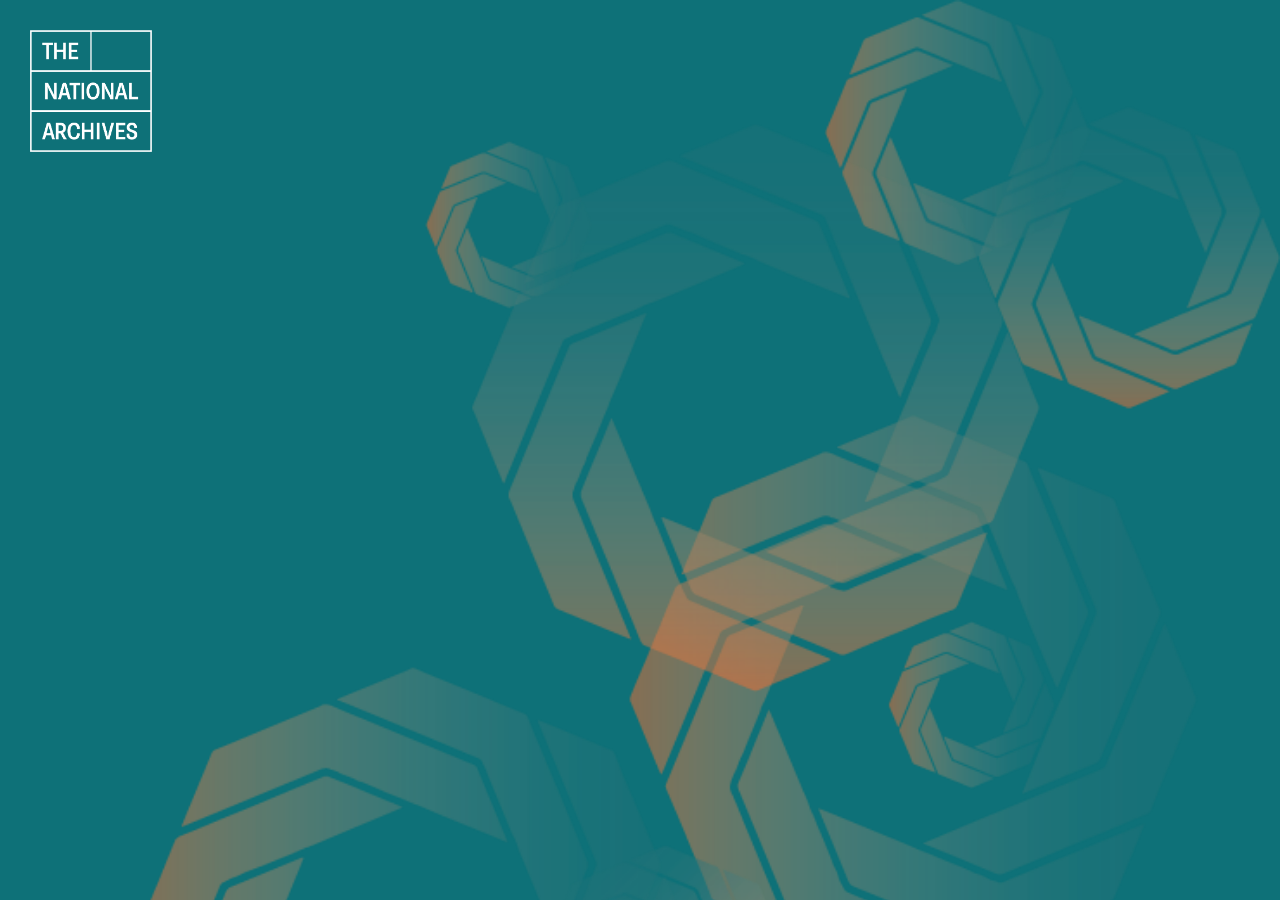
==== commit 623805ff: "first draft" ====
--- a/computer.html
+++ b/computer.html
@@ -98,7 +98,7 @@
 		<div id="init-lacking"><p>Browser lacks capabilities required to play.</p><p>Upgrade or switch to another browser.</p></div>
 		<div id="init-loading"><div>Loading&hellip;</div></div>
 	</div>
-	<!-- UUID://170811C8-C9ED-4656-AAF1-BFCE7DC19831// --><tw-storydata name="Pickles - National Archives - Computer" startnode="1" creator="Tweego" creator-version="2.1.1+81d1d71" ifid="170811C8-C9ED-4656-AAF1-BFCE7DC19831" zoom="0.6" format="SugarCube" format-version="2.36.1" options="" hidden><style role="stylesheet" id="twine-user-stylesheet" type="text/twine-css">@import url('https://fonts.googleapis.com/css2?family=Cutive+Mono&family=Fondamento:ital@1&family=Italianno&family=Cairo:wght@500&family=Noto+Sans+Mono:wght@700&family=Tangerine:wght@400;700&family=IM+Fell+Double+Pica+SC&family=IM+Fell+English+SC&family=IM+Fell+English:ital@0;1&family=Niconne&family=Montserrat:wght@400;800&display=swap');
+	<!-- UUID://170811C8-C9ED-4656-AAF1-BFCE7DC19831// --><tw-storydata name="Pickles - National Archives - Computer" startnode="5" creator="Tweego" creator-version="2.1.1+81d1d71" ifid="170811C8-C9ED-4656-AAF1-BFCE7DC19831" zoom="0.6" format="SugarCube" format-version="2.36.1" options="" hidden><style role="stylesheet" id="twine-user-stylesheet" type="text/twine-css">@import url('https://fonts.googleapis.com/css2?family=Cutive+Mono&family=Fondamento:ital@1&family=Italianno&family=Cairo:wght@500&family=Noto+Sans+Mono:wght@700&family=Tangerine:wght@400;700&family=IM+Fell+Double+Pica+SC&family=IM+Fell+English+SC&family=IM+Fell+English:ital@0;1&family=Niconne&family=Montserrat:wght@400;800&display=swap');
 
 @import url("/styles/generics.css");
 @import url("/styles/styles.css");
@@ -180,7 +180,7 @@
 
 	&lt;/main&gt;
 	&lt;&lt;include &quot;footerentrance&quot;&gt;&gt;
-&lt;/div&gt;</tw-passagedata><tw-passagedata pid="5" name="office1" tags="nobr t8n" position="600,100" size="100,100">&lt;&lt;set $prevpass to &quot;entrance&quot;&gt;&gt;
+&lt;/div&gt;</tw-passagedata><tw-passagedata pid="5" name="office1" tags="nobr t8n" position="600,100" size="100,100">&lt;&lt;set $prevpass to &quot;office1&quot;&gt;&gt;
 &lt;&lt;set $passage to &quot;office1&quot;&gt;&gt;
 &lt;&lt;set $nextpass to &quot;desktop&quot;&gt;&gt;
 &lt;&lt;set $finaldesktop to false&gt;&gt;
@@ -193,7 +193,8 @@
 &lt;div class=&quot;pwBox-wrapper&quot;&gt;&lt;&lt;include &quot;pwBox&quot;&gt;&gt;&lt;/div&gt;
 &lt;&lt;/timed&gt;&gt;
 	&lt;/main&gt;
-	&lt;&lt;include &quot;footer&quot;&gt;&gt;
+	/* &lt;&lt;include &quot;footer&quot;&gt;&gt; */
+  &lt;footer/&gt;
 &lt;/div&gt;</tw-passagedata><tw-passagedata pid="6" name="pwBox" tags="nobr" position="725,100" size="100,100">&lt;div id=&quot;codewordWrapper&quot; class=&quot;codeword-wrapper pwBox&quot;&gt;
 &lt;H3&gt;ENTER PASSWORD:&lt;/H3&gt;
 
@@ -249,6 +250,8 @@
 
 	/* &lt;&lt;include &quot;header&quot;&gt;&gt; */
 	&lt;main id=&quot;main&quot; class=&quot;grid-container&quot; &gt;
+  	&lt;div id=&quot;fileMount&quot; class=&quot;fileMount&quot;&gt;&lt;&lt;include &quot;pwFile&quot;&gt;&gt;
+&lt;/div&gt;
  &lt;div class=&quot;folder-container&quot;&gt; &lt;img src=&quot;assets/img/Green_Desktop_Folder.png&quot;/&gt;
  &lt;span&gt;Receipts Folder&lt;/span&gt;&lt;/div&gt;
   &lt;div class=&quot;folder-container&quot;&gt; &lt;img src=&quot;assets/img/Green_Desktop_Folder.png&quot;/&gt;
@@ -268,8 +271,7 @@
 
 	&lt;div id=&quot;sfsMount&quot; class=&quot;sfsMount&quot;&gt;   &lt;&lt;include &quot;SFSLocked&quot;&gt;&gt;&lt;/div&gt;
 
-	&lt;div id=&quot;fileMount&quot; class=&quot;fileMount&quot;&gt;&lt;&lt;include &quot;pwFile&quot;&gt;&gt;
-&lt;/div&gt;
+
 
 	&lt;/main&gt;
 &lt;/div&gt;
@@ -549,6 +551,7 @@
 				&lt;&lt;/timed&gt;&gt;
        &lt;&lt;timed 3s&gt;&gt;
 				&lt;&lt;replace &quot;#sfsMount&quot;&gt;&gt;
+          &lt;&lt;addclass &quot;#sfsMount&quot; &quot;green&quot;&gt;&gt;
 					&lt;&lt;include &quot;pwSFSTarget&quot;&gt;&gt;
 					&lt;&lt;/replace&gt;&gt;
 			 &lt;&lt;/timed&gt;&gt;
@@ -578,7 +581,7 @@
        &lt;&lt;set _password to _password.toUpperCase()&gt;&gt;
    /% CODEWORD CORRECT %/
        &lt;&lt;if _password isnot &quot;&quot; and _password is &quot;CORBETT&quot;&gt;&gt;
-       &lt;&lt;replace &quot;#coderesult&quot;&gt;&gt;&lt;h2 class=&quot;subtitle complete&quot;&gt;Target accepted&lt;/h2&gt;&lt;&lt;/replace&gt;&gt;
+       &lt;&lt;replace &quot;#coderesult3&quot;&gt;&gt;&lt;h2 class=&quot;subtitle complete&quot;&gt;Target accepted&lt;/h2&gt;&lt;&lt;/replace&gt;&gt;
        &lt;&lt;timed 3s&gt;&gt;
 				&lt;&lt;replace &quot;#sfsMount&quot;&gt;&gt;
 &lt;h2&gt;Target accepted&lt;/h2&gt;
@@ -595,7 +598,7 @@
         &lt;&lt;/if&gt;&gt;&lt;&lt;/button&gt;&gt; 
      &lt;/span&gt;
     /% CODEWORD FEEDBACK %/
-    &lt;div id=&quot;coderesult&quot;&gt;&lt;/div&gt;
+    &lt;div id=&quot;coderesult3&quot;&gt;&lt;/div&gt;
 
     &lt;/div&gt;</tw-passagedata><tw-passagedata pid="15" name="pwFile" tags="nobr" position="600,225" size="100,100">&lt;div class=&quot;doc-container&quot;&gt; &lt;img src=&quot;assets/img/4468641.png&quot;/&gt;
  &lt;span&gt;Locked File&lt;/span&gt;
